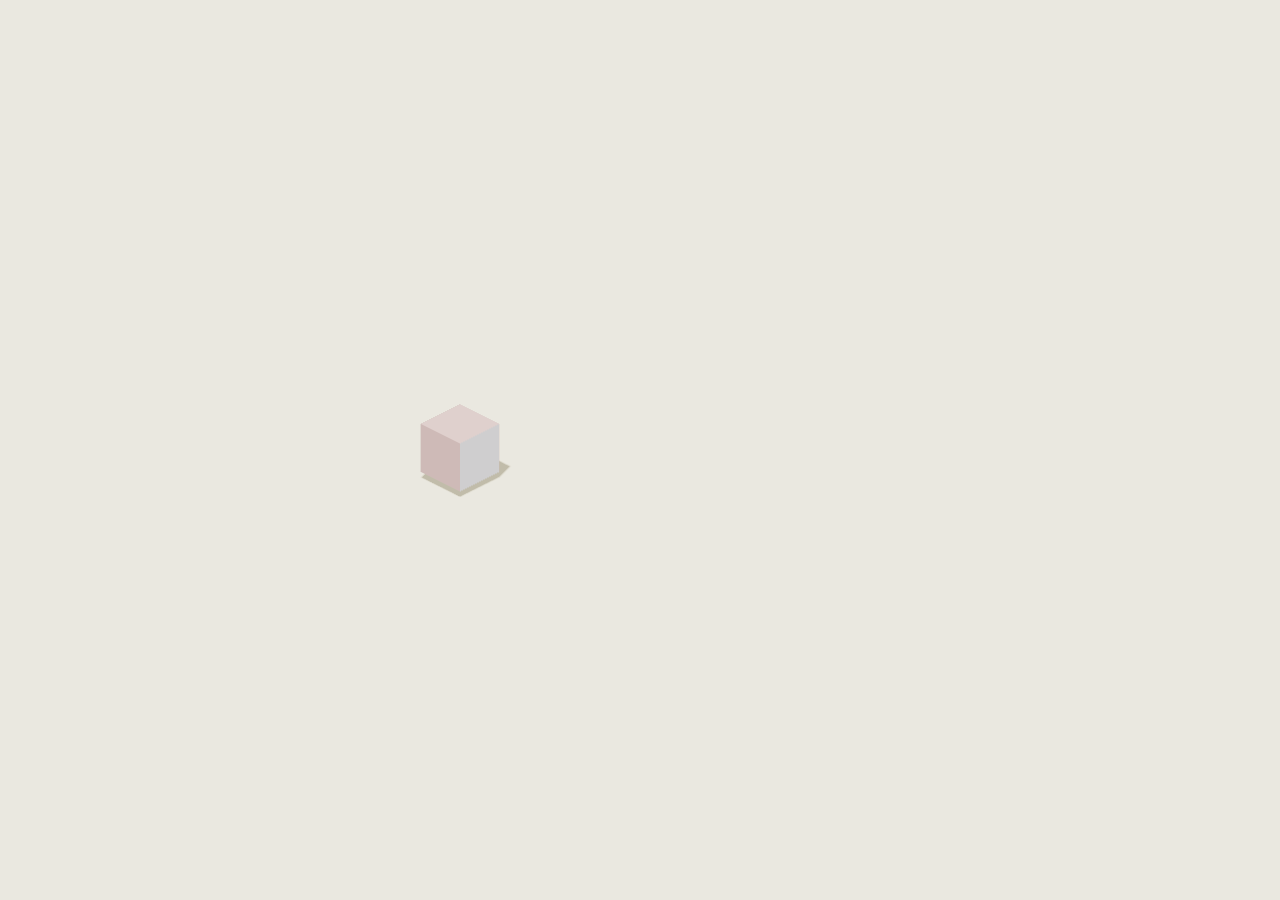
==== index.html @ 42c4c2ff "first_commit" ====
<!DOCTYPE html>
<html lang="en">
  <head>
    <meta charset="UTF-8" />
    <link rel="icon" type="image/svg+xml" href="/assets/favicon.dc6ad511.svg" />
    <meta
      name="viewport"
      content="width=device-width, initial-scale=1.0, maximum-scale=1.0, user-scalable=0, target-densityDpi=device-dpi, minimal-ui"
    />
    <title>Md Amiruddin</title>
    <meta property="og:title" content="Md Amiruddin" />
    <meta name="description" content="Md Amiruddin 3D Portfolio" />
    <meta property="og:description" content="Md Amiruddin 3D Portfolio" />
    <meta
      property="og:url"
      content="https://mdamiruddin-3dportfolio.vercel.app"
    />
    <meta
      property="og:image"
      content="https://raw.githubusercontent.com/MdAmiruddin/mdamiruddin-3dportfolio/main/public/social/screenshot.png"
    />
    <meta name="twitter:card" content="summary" />
    <script type="module" crossorigin src="./assets/index.94831aee.js"></script>
    <link rel="stylesheet" href="./assets/index.5a548ef5.css" />
  </head>
  <body class="light-theme">
    <div class="experience">
      <canvas class="experience-canvas"></canvas>
    </div>

    <!-- Preloader -->
    <div class="preloader">
      <div class="preloader-wrapper">
        <div class="loading">
          <div class="circle"></div>
          <div class="circle"></div>
          <div class="circle"></div>
        </div>
      </div>
    </div>

    <div class="page" asscroll-container>
      <div class="toggle-bar">
        <div class="sun-wrapper">
          <svg xmlns="http://www.w3.org/2000/svg" height="24" width="24">
            <path
              fill="currentColor"
              d="M12 5Q11.575 5 11.288 4.712Q11 4.425 11 4V2Q11 1.575 11.288 1.287Q11.575 1 12 1Q12.425 1 12.713 1.287Q13 1.575 13 2V4Q13 4.425 12.713 4.712Q12.425 5 12 5ZM16.95 7.05Q16.675 6.775 16.675 6.362Q16.675 5.95 16.95 5.65L18.35 4.225Q18.65 3.925 19.062 3.925Q19.475 3.925 19.775 4.225Q20.05 4.5 20.05 4.925Q20.05 5.35 19.775 5.625L18.35 7.05Q18.075 7.325 17.65 7.325Q17.225 7.325 16.95 7.05ZM20 13Q19.575 13 19.288 12.712Q19 12.425 19 12Q19 11.575 19.288 11.287Q19.575 11 20 11H22Q22.425 11 22.712 11.287Q23 11.575 23 12Q23 12.425 22.712 12.712Q22.425 13 22 13ZM12 23Q11.575 23 11.288 22.712Q11 22.425 11 22V20Q11 19.575 11.288 19.288Q11.575 19 12 19Q12.425 19 12.713 19.288Q13 19.575 13 20V22Q13 22.425 12.713 22.712Q12.425 23 12 23ZM5.65 7.05 4.225 5.65Q3.925 5.35 3.925 4.925Q3.925 4.5 4.225 4.225Q4.5 3.95 4.925 3.95Q5.35 3.95 5.625 4.225L7.05 5.65Q7.325 5.925 7.325 6.35Q7.325 6.775 7.05 7.05Q6.75 7.325 6.35 7.325Q5.95 7.325 5.65 7.05ZM18.35 19.775 16.95 18.35Q16.675 18.05 16.675 17.638Q16.675 17.225 16.95 16.95Q17.225 16.675 17.638 16.675Q18.05 16.675 18.35 16.95L19.775 18.35Q20.075 18.625 20.062 19.05Q20.05 19.475 19.775 19.775Q19.475 20.075 19.05 20.075Q18.625 20.075 18.35 19.775ZM2 13Q1.575 13 1.288 12.712Q1 12.425 1 12Q1 11.575 1.288 11.287Q1.575 11 2 11H4Q4.425 11 4.713 11.287Q5 11.575 5 12Q5 12.425 4.713 12.712Q4.425 13 4 13ZM4.225 19.775Q3.95 19.5 3.95 19.075Q3.95 18.65 4.225 18.375L5.65 16.95Q5.925 16.675 6.338 16.675Q6.75 16.675 7.05 16.95Q7.35 17.25 7.35 17.663Q7.35 18.075 7.05 18.375L5.65 19.775Q5.35 20.075 4.925 20.075Q4.5 20.075 4.225 19.775ZM12 18Q9.5 18 7.75 16.25Q6 14.5 6 12Q6 9.5 7.75 7.75Q9.5 6 12 6Q14.5 6 16.25 7.75Q18 9.5 18 12Q18 14.5 16.25 16.25Q14.5 18 12 18ZM12 16Q13.65 16 14.825 14.825Q16 13.65 16 12Q16 10.35 14.825 9.175Q13.65 8 12 8Q10.35 8 9.175 9.175Q8 10.35 8 12Q8 13.65 9.175 14.825Q10.35 16 12 16Z"
            />
          </svg>
        </div>
        <button class="toggle-button">
          <div class="toggle-circle"></div>
        </button>
        <div class="moon-wrapper">
          <svg xmlns="http://www.w3.org/2000/svg" height="24" width="24">
            <path
              fill="currentColor"
              d="M12 21Q8.25 21 5.625 18.375Q3 15.75 3 12Q3 8.25 5.625 5.625Q8.25 3 12 3Q12.35 3 12.688 3.025Q13.025 3.05 13.35 3.1Q12.325 3.825 11.713 4.987Q11.1 6.15 11.1 7.5Q11.1 9.75 12.675 11.325Q14.25 12.9 16.5 12.9Q17.875 12.9 19.025 12.287Q20.175 11.675 20.9 10.65Q20.95 10.975 20.975 11.312Q21 11.65 21 12Q21 15.75 18.375 18.375Q15.75 21 12 21ZM12 19Q14.2 19 15.95 17.788Q17.7 16.575 18.5 14.625Q18 14.75 17.5 14.825Q17 14.9 16.5 14.9Q13.425 14.9 11.262 12.738Q9.1 10.575 9.1 7.5Q9.1 7 9.175 6.5Q9.25 6 9.375 5.5Q7.425 6.3 6.213 8.05Q5 9.8 5 12Q5 14.9 7.05 16.95Q9.1 19 12 19ZM11.75 12.25Q11.75 12.25 11.75 12.25Q11.75 12.25 11.75 12.25Q11.75 12.25 11.75 12.25Q11.75 12.25 11.75 12.25Q11.75 12.25 11.75 12.25Q11.75 12.25 11.75 12.25Q11.75 12.25 11.75 12.25Q11.75 12.25 11.75 12.25Q11.75 12.25 11.75 12.25Q11.75 12.25 11.75 12.25Q11.75 12.25 11.75 12.25Q11.75 12.25 11.75 12.25Z"
            />
          </svg>
        </div>
      </div>

      <div class="page-wrapper" asscroll>
        <section class="hero">
          <div class="hero-wrapper">
            <!-- Intro Stuff -->
            <div class="intro-text">Welcome to my portfolio!</div>
            <div class="arrow-svg-wrapper">
              <svg xmlns="http://www.w3.org/2000/svg" height="24" width="24">
                <path
                  fill="currentColor"
                  d="M12 14.95q-.2 0-.375-.063-.175-.062-.325-.212L6.675 10.05q-.275-.275-.262-.688.012-.412.287-.687.275-.275.7-.275.425 0 .7.275l3.9 3.9 3.925-3.925q.275-.275.688-.263.412.013.687.288.275.275.275.7 0 .425-.275.7l-4.6 4.6q-.15.15-.325.212-.175.063-.375.063Z"
                />
              </svg>
            </div>

            <div class="hero-main">
              <h1 class="hero-main-title">Md Amiruddin</h1>
              <p class="hero-main-description">Cyber Security Student</p>
            </div>

            <div class="hero-second">
              <p class="hero-second-subheading first-sub">Md Amiruddin</p>
              <p class="hero-second-subheading second-sub">Portfolio</p>
            </div>
          </div>
        </section>

        <div class="first-move section-margin"></div>

        <section class="first-section section left">
          <div class="progress-wrapper progress-bar-wrapper-left">
            <div class="progress-bar"></div>
          </div>

          <div class="section-intro-wrapper">
            <h1 class="section-title">
              <span class="section-title-text">About Me</span>
              <div class="section-title-decoration styleOne"></div>
              <div class="section-title-decoration styleTwo"></div>
              <div class="section-title-decoration styleThree"></div>
            </h1>
            <span class="section-number">01</span>
          </div>

          <div class="section-detail-wrapper">
            <!-- <h3 class="section-heading">Hello!</h3> -->
            <p class="section-text">
              My name is Md Amiruddin and I'm currently learning from Hack the
              Box & TryHackMe. My passion lies in identifying, preventing, and
              resolving computer security issues and I am actively seeking
              internships or entry-level positions within the field.
            </p>
            <p class="section-text">
              I have a deep foundational understanding of Web application
              penetration testing, classic encryption and cryptography, as well
              as operating system and network security such as intrusion
              detection/prevention systems. I am well-versed in not only the
              application of modern defense solutions, but also the development
              and testing of custom security protocols.
            </p>
            <p class="section-text">
              I am always looking for an opportunity to demonstrate my knowledge
              of cyber security and to collaborate with others in the field. I
              am eager to make a contribution to any computer security
              initiatives, and I believe my technical expertise combined with my
              willingness to learn and act quickly make me an excellent
              candidate for any cyber-security related positions.
            </p>
            <p class="section-text">
              I love creating CTF Machines and love doing Machines From
              HackTheBox!✌️.
            </p>
            <br />
            <br />
            <br />
            <br />
            <br />
            <br />
            <h1 id="education">EDUCATION</h1>
            <br />
            <br />
            <br />
            <p>
              <img
                src="https://media.licdn.com/dms/image/C4D0BAQEiSLeqbBsKZQ/company-logo_100_100/0/1648793910725?e=2147483647&amp;v=beta&amp;t=rtSH8mQ2u-JyD2ocfTUV7kEyHGxkkAjF_kNm1DRCBZc"
                alt="Government College of Engineering and Leather Technology Graphic"
              />
            </p>
            <br />
            <br />
            <h3
              id="-government-college-of-engineering-and-leather-technology-https-www-linkedin-com-school-gcelt-trk-public_profile_school-"
            >
              <a
                href="https://www.linkedin.com/school/gcelt/?trk=public_profile_school"
                >Government College of Engineering and Leather Technology</a
              >
            </h3>
            <br />
            <br />
            <h4 id="bachelor-of-technology-in-leather-technology">
              Bachelor of Technology In Leather Technology
            </h4>
            <br />
            <br />
            <p>CGPA - 9.0</p>
            <br />
            <p>[ 2020 - 2024 ]</p>
          </div>
        </section>

        <div class="second-move section-margin"></div>

        <section class="second-section section right">
          <div class="progress-wrapper progress-bar-wrapper-right">
            <div class="progress-bar blue-background"></div>
          </div>

          <div class="section-intro-wrapper blue-text blue-border">
            <h1 class="section-title blue-text blue-border">
              <span class="section-title-text blue-text">My Projects</span>
              <div class="section-title-decoration styleOne blue-border"></div>
              <div class="section-title-decoration styleTwo blue-border"></div>
              <div
                class="section-title-decoration styleThree blue-background blue-border"
              ></div>
            </h1>
            <span class="section-number blue-text">02</span>
          </div>

          <div class="section-detail-wrapper">
            <h3 class="section-heading">CTF BLOG WRITEUP</h3>
            <p class="section-text">
              This project is a website dedicated to CTF (Capture The Flag)
              writeups. The website was designed with the goal of providing
              detailed and comprehensive analysis on the various challenges from
              a wide variety of CTF events.
            </p>
            <p class="section-text">
              The website consists of a landing page which contains a list of
              all the CTF events with links to the write-ups. Each write-up
              contains a detailed review and explanation of the challenge, an
              overview of the techniques used to solve it, and a list of key
              points that were learned throughout the experience.
            </p>
            <br />
            <p>
              <picture>
                <img
                  src="https://github.com/MdAmiruddin/MdAmiruddin.github.io/raw/main/images/blog.gif"
                  width="500"
              /></picture>
            </p>
            <br />
            <p>
              <a href="https://mdamiruddin.github.io/" title="CTF Blog Writeup"
                >See Project<img
                  src="https://static.licdn.com/aero-v1/sc/h/8w0vew433o9nluoruq9k5eqy"
                  alt="External link"
              /></a>
            </p>

            <h3 class="section-heading">Website Vulnerability Analyzer</h3>
            <p class="section-text">
              This project is a web vulnerability analyzer written in Python. It
              aims to scan websites for potential security flaws and report them
              to the user. The program will first assess the target site for
              missing patches and outdated software, and then proceed to analyze
              any links associated with the page for malicious content.
            </p>
            <p class="section-text">
              Once this task is complete, the program will then alert the user
              of any discovered vulnerabilities in a detailed report. The report
              will provide information on the discovered vulnerabilities, and
              suggest remedies to address the issue. Additionally, the program
              will allow users to set specific parameters and customize their
              security scans.
            </p>
            <br />
            <p>
              <a
                href="https://github.com/MdAmiruddin/Website-Vulnerability-Analyzer"
                >See Project<img
                  src="https://static.licdn.com/aero-v1/sc/h/8w0vew433o9nluoruq9k5eqy"
                  alt="External link"
              /></a>
            </p>

            <h3 class="section-heading">WhatsApp Automation bot</h3>
            <p class="section-text">
              This project is about the development of an automated chatbot for
              Whatsapp that can be used to manage appointments and orders for
              any store or service. The chatbot will be able to handle incoming
              messages, notify customers about availability, confirm and
              schedule appointments, take orders, process and keep track of
              issues.
            </p>
            <p class="section-text">
              This powerful tool improves productivity and communication with
              customers and frees up business owners’ time to focus on other
              areas. The bot will be integrated with WhatsApp, allowing
              businesses to easily reach their customers and provide a superior
              customer experience. You can also add custom features to the bot
              for unique business needs.
            </p>
            <br />
            <video controls width="500">
              <source
                src="https://user-images.githubusercontent.com/86834649/233000022-1cfbabd8-15f5-449b-b409-b5ab44849cc9.mp4"
                type="video/webm"
              />
            </video>
            <br />
            <br />
            <p>
              <a
                href="https://github.com/MdAmiruddin/whatsapp-automation"
                title="WhatsApp Automation bot"
                >See Project<img
                  src="https://static.licdn.com/aero-v1/sc/h/8w0vew433o9nluoruq9k5eqy"
                  alt="External link"
              /></a>
            </p>
            <h3 class="section-heading">CTF - Valentine Special Challenge</h3>
            <p class="section-text">
              In this project, I create a Capture The Flag (CTF) challenge based
              on cryptography and hash cracking.
            </p>
            <p class="section-text">
              I implemented a multitude of cryptography algorithms such as
              AES256-CBC, BASE-256, which had to be cracked or decrypted in
              order to reveal the flag. The challenge required the user to gain
              enough background knowledge on cryptography and hash cracking
              principles in order to solve the Flag.
            </p>
            <br />
            <picture>
              <img
                src="https://raw.githubusercontent.com/MdAmiruddin/valentine-special-tryhackme/main/Assets/vsc.png"
                width="500"
            /></picture>
            <br />
            <br />
            <p>
              <a
                href="https://tryhackme.com/jr/valentinespecialchallenge"
                title="CTF ROOM"
                >See Project<img
                  src="https://static.licdn.com/aero-v1/sc/h/8w0vew433o9nluoruq9k5eqy"
                  alt="External link"
              /></a>
            </p>
            <h3 class="section-heading">CTF Machine - Crypton</h3>
            <p class="section-text">
              In this project, I created a Capture the Flag (CTF) challenge
              based on cryptography. The challenge involved a series of
              cryptography-related puzzles that had to be solved by players. The
              puzzles were designed to test the players’ understanding of core
              cryptographic concepts, such as hashing, symmetric and asymmetric
              encryption, digital signatures, and more.
            </p>
            <p class="section-text">
              Additionally, the puzzles featured a variety of hash-cracking
              activities, including brute-force and dictionary attacks. The
              challenge was designed to increase players' familiarity with the
              fundamentals of cryptography. The puzzle-solving challenges were
              designed to be both fun and educational, so that players can learn
              cryptography by putting their skills to the test in a simulated
              CTF setting.
            </p>
            <br />
            <picture>
              <img
                src="https://raw.githubusercontent.com/MdAmiruddin/valentine-special-tryhackme/main/Assets/crypton.png"
                width="500"
            /></picture>
            <br />
            <br />
            <p>
              <a href="https://tryhackme.com/jr/crypton" title="CTF ROOM"
                >See Project<img
                  src="https://static.licdn.com/aero-v1/sc/h/8w0vew433o9nluoruq9k5eqy"
                  alt="External link"
              /></a>
            </p>
          </div>
        </section>

        <div class="third-move section-margin"></div>

        <section class="third-section section left">
          <div class="progress-wrapper progress-bar-wrapper-left">
            <div class="progress-bar green-background"></div>
          </div>

          <div class="section-intro-wrapper green-text green-border">
            <h1 class="section-title green-text green-border">
              <span class="section-title-text green-text">Work Experience</span>
              <div class="section-title-decoration styleOne green-border"></div>
              <div class="section-title-decoration styleTwo green-border"></div>
              <div
                class="section-title-decoration styleThree green-background green-border"
              ></div>
            </h1>
            <span class="section-number green-text">03</span>
          </div>

          <div class="section-detail-wrapper">
            <p>
              <img
                src="https://media.licdn.com/dms/image/C4D0BAQHRrdtx0zZ4VQ/company-logo_100_100/0/1660064387614?e=2147483647&amp;v=beta&amp;t=saO3MpAFB1eCulaEOsll2EuDA2ziohWuANz1HJcvPaI"
                alt="Cyber Intelligence Solutions Graphic"
              />
            </p>
            <br />
            <br />
            <h4
              id="-cyber-intelligence-solutions-https-www-linkedin-com-company-official-cis-trk-public_profile_experience-item_profile-section-card_subtitle-click-"
            >
              <a href="https://cyberintelligencesolution.com"
                >Cyber Intelligence Solutions</a
              >
            </h4>
            <br />
            <p>
              <strong>Ethical Hacker Intern</strong> [ Oct 2022 - Dec 2022 ]
            </p>
            <p>
              <strong>Junior Cybersecurity Trainee</strong> [ Jan 2023 - Present
              ]
            </p>
            <br />
            <p>
              • Performing Web Application Penetration Testing.<br />•
              Conducting Seminar at Colleges.<br />• Performing Black box, Grey
              box &amp; White box Pentests.<br />• Creating reports, detailing
              assessment findings &amp; blog writing.
            </p>
            <br />
            <br />
            <picture>
              <img
                img
                src="https://media.licdn.com/dms/image/D5622AQHxeijgQwXRlA/feedshare-shrink_800/0/1680503845504?e=1684972800&v=beta&t=0eWuE7XO-sy3b_WyWphDPJpo1GEsve87Cs8U6UTui2w"
                width="200"
            /></picture>

            <picture>
              <img
                img
                src="https://media.licdn.com/dms/image/C562DAQH95qId0yOFRw/profile-treasury-image-shrink_160_160/0/1676288307104?e=1683892800&v=beta&t=i5ELsoMvDcq0fjg9TITmgyYfJCco0MuFD_FwLZN0Br0"
                width="170"
            /></picture>
            <br />
            <br />
            <br />
            <br />
            <br />
            <h2 id="recommendation-letter">Recommendation Letter</h2>
            <br />
            <br />
            <p>
              <img
                src="https://github.com/MdAmiruddin/mdamiruddin-3dportfolio/raw/main/public/social/credly.jpg"
                width="500"
                alt=""
              />
            </p>
          </div>
        </section>

        <div class="second-move section-margin"></div>

        <section class="second-section section right">
          <div class="progress-wrapper progress-bar-wrapper-right">
            <div class="progress-bar blue-background"></div>
          </div>

          <div class="section-intro-wrapper blue-text blue-border">
            <h1 class="section-title blue-text blue-border">
              <span class="section-title-text blue-text">CONTACT</span>
              <div class="section-title-decoration styleOne blue-border"></div>
              <div class="section-title-decoration styleTwo blue-border"></div>
              <div
                class="section-title-decoration styleThree blue-background blue-border"
              ></div>
            </h1>
            <span class="section-number blue-text">04</span>
          </div>

          <div class="section-detail-wrapper">
            <h3 class="section-heading">Linkedin</h3>
            <p class="section-text">
              If you'd like to get in touch, please feel free to connect with me
              on LinkedIn. On LinkedIn, I am active in discussions about network
              security, data privacy, and vulnerability management. I am
              available for interviews and I look forward to connecting with
              other professionals in the cybersecurity field.
            </p>
            <br />
            <p>
              <a href="https://www.linkedin.com/in/mdamiruddin"
                ><img
                  src="https://img.shields.io/badge/LinkedIn-%230077B5.svg?logo=linkedin&amp;logoColor=white"
                  alt="LinkedIn"
              /></a>
            </p>
            <h3 class="section-heading">Github</h3>
            <p class="section-text">
              I am an aspiring cybersecurity student and avid tech enthusiast. I
              can be found on Github, where I participate in the open source
              community. I am always searching for different ways to learn and
              share knowledge pertaining to cyber security. I stay up to date
              with the newest technology, vulnerabilities, trends, and cyber
              security advancements. If you are looking to collaborate with
              someone who has a passion for learning and innovation, then you've
              come to the right place!
            </p>
            <br />
            <p>
              <a href="https://github.com/mdamiruddin"
                ><img
                  src="https://img.shields.io/badge/Github-12100E?logo=github&amp;logoColor=white"
                  alt="Medium"
              /></a>
            </p>
            <h3 class="section-heading">Medium</h3>
            <p class="section-text">
              I'm a cybersecurity enthusiast who enjoys writing CTF writeups on
              Medium. I share my experience, insights and lessons to help others
              learn. As I continue to work in this field, I aim to help build a
              global community where enthusiasts join forces and engage in
              meaningful conversations.
            </p>
            <br />
            <p>
              <a href="https://mdamiruddin.medium.com"
                ><img
                  src="https://img.shields.io/badge/Medium-12100E?logo=medium&amp;logoColor=white"
                  alt="Medium"
              /></a>
            </p>
            <h3 class="section-heading">CTF Profiles</h3>
            <br />
            <p>
              <a href="https://app.hackthebox.com/profile/1188714"
                ><img
                  src="https://www.hackthebox.com/badge/image/1188714"
                  alt="HackTheBox"
              /></a>
            </p>
            <br />
            <br />
            <p>
              <a href="https://tryhackme.com/p/lordofficial"
                ><img
                  src="https://tryhackme-badges.s3.amazonaws.com/lordofficial.png"
                  alt="TryHackMe"
              /></a>
            </p>
          </div>
        </section>
        <footer class="footer">
          <span class="footer__copyright"
            >Copyright &copy; 2023 - Md Amiruddin</span
          >
        </footer>
        <br /><br />
      </div>
    </div>
  </body>
</html>
---- assets/index.5a548ef5.css ----
@import "https://fonts.googleapis.com/css2?family=Montserrat:ital,wght@0,100;0,200;0,300;0,400;0,500;0,600;0,700;0,800;0,900;1,100;1,200;1,300;1,400;1,500;1,600;1,700;1,800;1,900&display=swap";
* {
  margin: 0;
  padding: 0;
  box-sizing: border-box;
}
html,
body {
  font-family: Montserrat, sans-serif;
}
h1,
section,
p,
span,
svg {
  transition: background-color 0.5s, color 0.5s;
}
:root {
  --color-text-light: #333332;
  --color-background-light: #faf4e5;
  --color-pink-light: #e5a1aa;
  --color-green-light: #7ad0ac;
  --color-blue-light: #8395cd;
  --color-text-dark: #faf4e5;
  --color-background-dark: #8395cd;
}
.light-theme {
  --color-text: var(--color-text-light);
  --color-background: var(--color-background-light);
  --color-pink: var(--color-pink-light);
  --color-green: var(--color-green-light);
  --color-blue: var(--color-blue-light);
}
.dark-theme {
  --color-text: var(--color-text-dark);
  --color-background: var(--color-background-dark);
  --color-pink: var(--color-text-dark);
  --color-green: var(--color-text-dark);
  --color-blue: var(--color-text-dark);
}
.experience {
  position: fixed;
  width: 100vw;
  height: 100vh;
}
.experience-canvas {
  width: 100%;
  height: 100%;
}
.hidden {
  display: none;
}
.preloader {
  background-color: var(--color-background-light);
  width: 100%;
  height: 100vh;
  position: fixed;
  opacity: 1;
  z-index: 99999999999999999;
}
.preloader-wrapper {
  display: flex;
  justify-content: center;
  align-items: center;
  width: 100%;
  height: 100%;
}
.loading {
  display: flex;
  justify-content: center;
  align-items: center;
}
.circle {
  width: 10px;
  height: 10px;
  border-radius: 50%;
  margin: 6px;
  background-color: var(--color-pink-light);
  animation: load 1s ease-in-out infinite;
}
.circle:nth-child(2) {
  animation-delay: 0.1s;
}
.circle:nth-child(3) {
  animation-delay: 0.2s;
}
@keyframes load {
  0% {
    transform: translateY(0);
  }
  20% {
    transform: translateY(-12px);
  }
  40% {
    transform: translateY(0);
  }
}
.page {
  z-index: 99999;
  width: 100%;
  height: 100vh;
  overflow: hidden;
}
.page-wrapper {
  position: relative;
}
.animatedis {
  display: inline-block;
  transform: translateY(100%);
}
.intro-text {
  display: flex;
  justify-content: center;
  align-items: center;
  position: absolute;
  top: 50%;
  left: 50%;
  font-weight: 500;
  font-size: 16px;
  color: var(--color-text);
  transform: translate(-50%, -50%);
}
.arrow-svg-wrapper {
  position: absolute;
  top: 90%;
  left: 50%;
  opacity: 0;
  color: var(--color-text);
  transform: translate(-50%, -50%);
  animation: bounce 0.5s ease-in alternate infinite;
}
@keyframes bounce {
  0% {
    transform: translateY(0);
  }
  to {
    transform: translateY(8px);
  }
}
.toggle-bar {
  position: fixed;
  display: flex;
  opacity: 0;
  flex-direction: row;
  justify-content: center;
  align-items: center;
  top: 48px;
  right: 48px;
  z-index: 99999999999999;
}
.sun-wrapper,
.moon-wrapper {
  display: flex;
  flex-direction: row;
  justify-content: center;
  align-items: center;
  color: var(--color-text);
}
.toggle-button {
  cursor: pointer;
  position: relative;
  width: 56px;
  height: 28px;
  display: flex;
  justify-content: center;
  align-items: center;
  background-color: var(--color-pink);
  border-radius: 999px;
  margin: 0 16px;
  border: none;
  box-shadow: #959da533 0 8px 24px;
}
.toggle-circle {
  position: absolute;
  left: 6px;
  border-radius: 50%;
  width: 20px;
  height: 20px;
  background-color: var(--color-background);
  transition: all 0.2s ease-in-out;
}
.toggle-button:hover .toggle-circle {
  transform: scale(0.9);
}
.slide {
  left: 31px;
}
.section-margin {
  height: 3000px;
  width: 100%;
}
.section {
  position: relative;
  width: 50%;
  padding: 1000px 4%;
  margin: 0;
  background-color: var(--color-background);
  overflow: hidden;
}
.left {
  margin-right: auto;
  border-top-right-radius: 700px;
  border-bottom-right-radius: 0;
}
.right {
  margin-left: auto;
  border-top-left-radius: 700px;
  border-bottom-left-radius: 0;
}
.progress-wrapper {
  height: 0;
  width: 12px;
  z-index: 9999;
}
.progress-bar-wrapper-left {
  position: absolute;
  top: 0;
  left: 0;
}
.progress-bar-wrapper-right {
  position: absolute;
  top: 0;
  right: 0;
}
.progress-bar {
  height: 100vh;
  width: 100%;
  background-color: var(--color-pink);
  transform-origin: top center;
  transform: scaleY(1);
}
.section-intro-wrapper {
  position: relative;
  padding: 20% 5% 400px;
  border-bottom: 2px solid var(--color-pink);
}
.section-intro-wrapper:nth-child(3) {
  border-bottom: 2px solid var(--color-green);
}
.section-detail-wrapper {
  position: relative;
  padding: 20% 5%;
}
.section-heading {
  font-size: 18px;
  font-weight: 700;
  line-height: 1.8;
  margin-top: 64px;
  color: var(--color-text);
}
.section-text {
  line-height: 2;
  margin-top: 18px;
  font-size: 16px;
  color: var(--color-text);
}
.section-title {
  position: relative;
  color: var(--color-pink);
}
.section-title-text {
  display: block;
  font-size: 40px;
  font-weight: 500;
  transform-origin: left;
  transform: skewY(25deg);
  z-index: 5;
  text-transform: uppercase;
  color: var(--color-pink);
}
.styleOne,
.styleTwo,
.styleThree {
  position: absolute;
  display: block;
  width: 100%;
  max-width: 278px;
  height: 60px;
  border: 1px solid var(--color-pink);
  transform-origin: left;
  transform: skewY(-25deg);
}
.styleOne {
  top: 0px;
}
.styleTwo {
  top: 80px;
}
.styleThree {
  top: 80px;
  transform: skewY(25deg);
  background-color: var(--color-pink);
}
.section-number {
  position: absolute;
  bottom: 15px;
  right: 0;
  color: var(--color-pink);
  font-size: 24px;
}
.hero {
  width: 100vw;
  height: 100vh;
}
.hero-wrapper {
  position: relative;
  height: 100%;
  width: 100%;
  margin: 0 auto;
  max-width: 1100px;
}
.hero-main {
  position: absolute;
  bottom: 168px;
  left: 0;
  color: var(--color-text);
}
.hero-second {
  position: absolute;
  top: calc(50% - 120px);
  right: 0;
  color: var(--color-text);
}
.hero-main-title {
  font-size: 64px;
  color: var(--color-text);
}
.hero-main-description {
  font-size: 18px;
  color: var(--color-text);
}
.hero-second-subheading {
  font-size: 32px;
  text-transform: uppercase;
  color: var(--color-text);
}
.blue-text {
  color: var(--color-blue);
}
.blue-border {
  border-color: var(--color-blue);
}
.blue-background {
  background-color: var(--color-blue);
}
.green-text {
  color: var(--color-green);
}
.green-border {
  border-color: var(--color-green);
}
.green-background {
  background-color: var(--color-green);
}
@media (max-width: 968px) {
  .section {
    width: 100%;
  }
  .progress-bar-wrapper-left {
    right: 0;
    left: auto;
  }
  .hero-main {
    bottom: 120px;
  }
  .hero-second {
    top: 160px;
  }
  .hero-wrapper {
    width: calc(100% - 60px);
  }
  .hero-main-title {
    font-size: 32px;
  }
  .hero-main-description,
  .hero-second-subheading {
    font-size: 18px;
  }
}
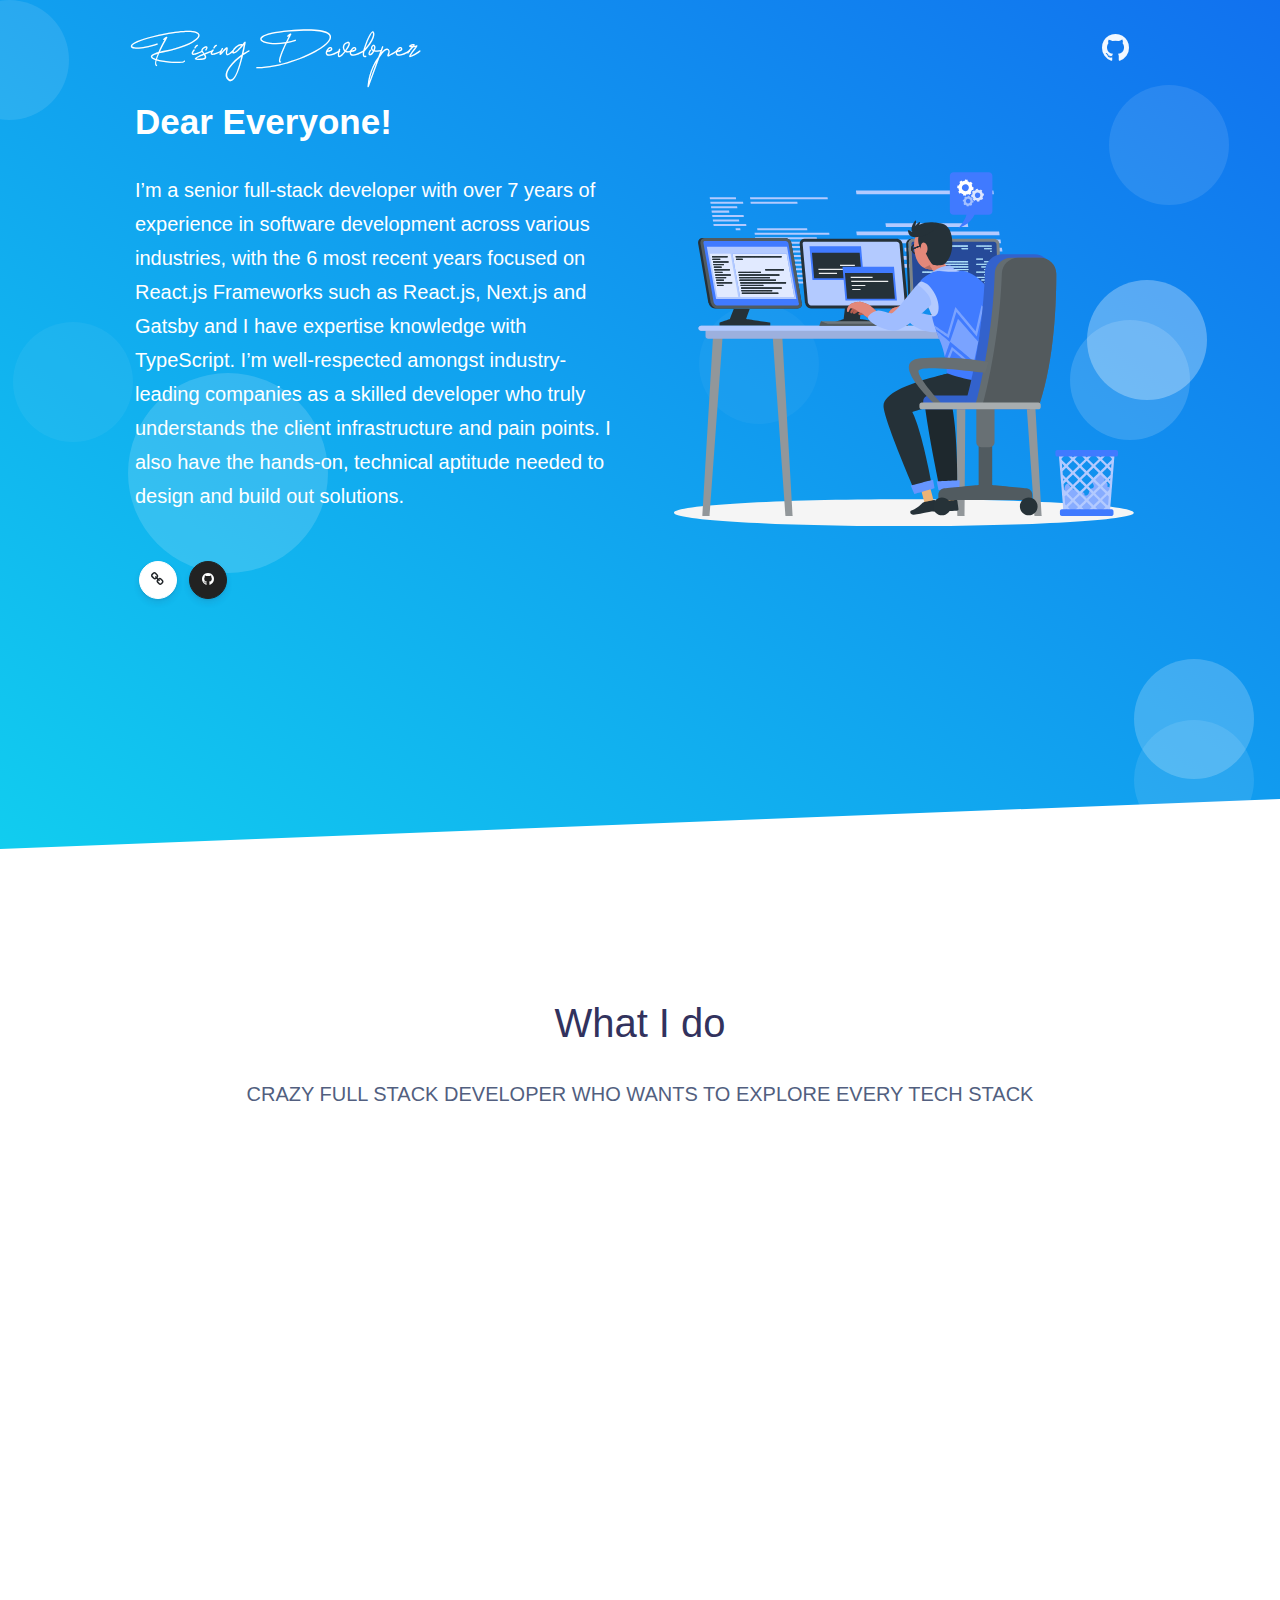
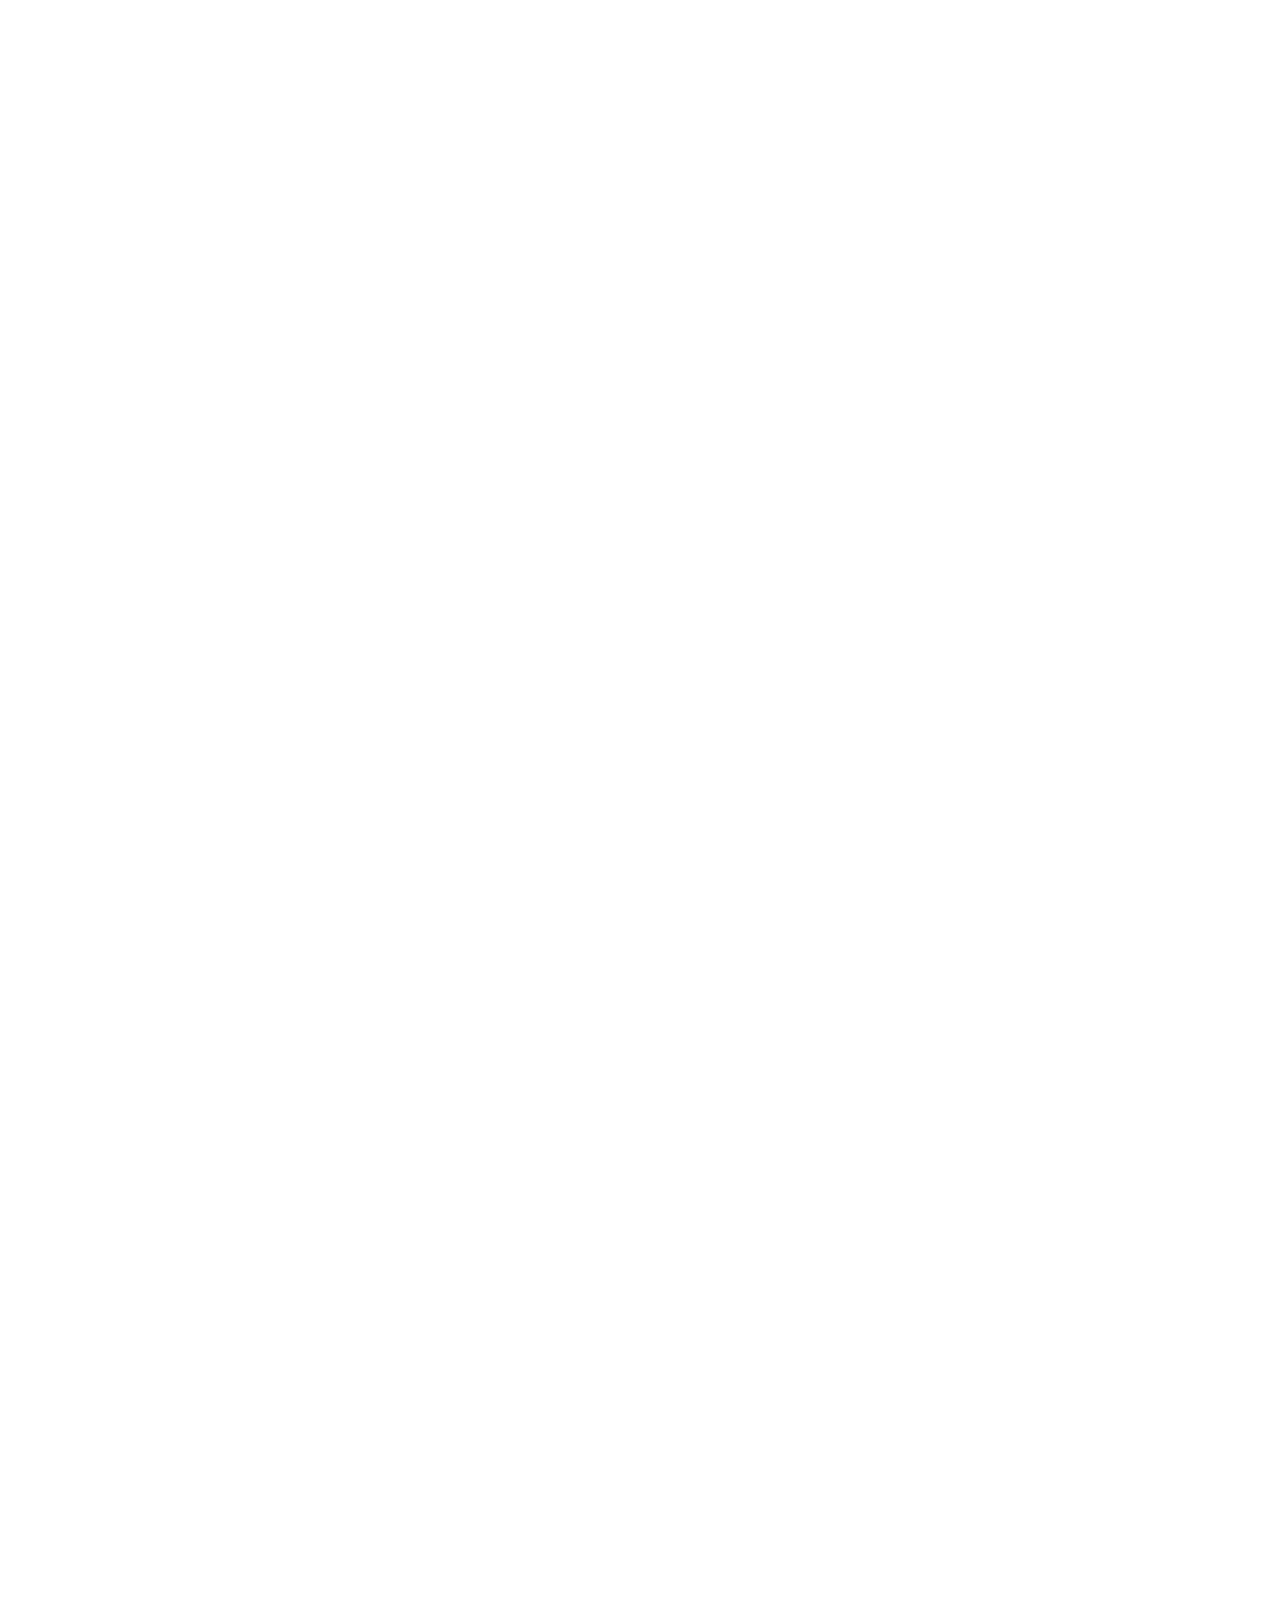
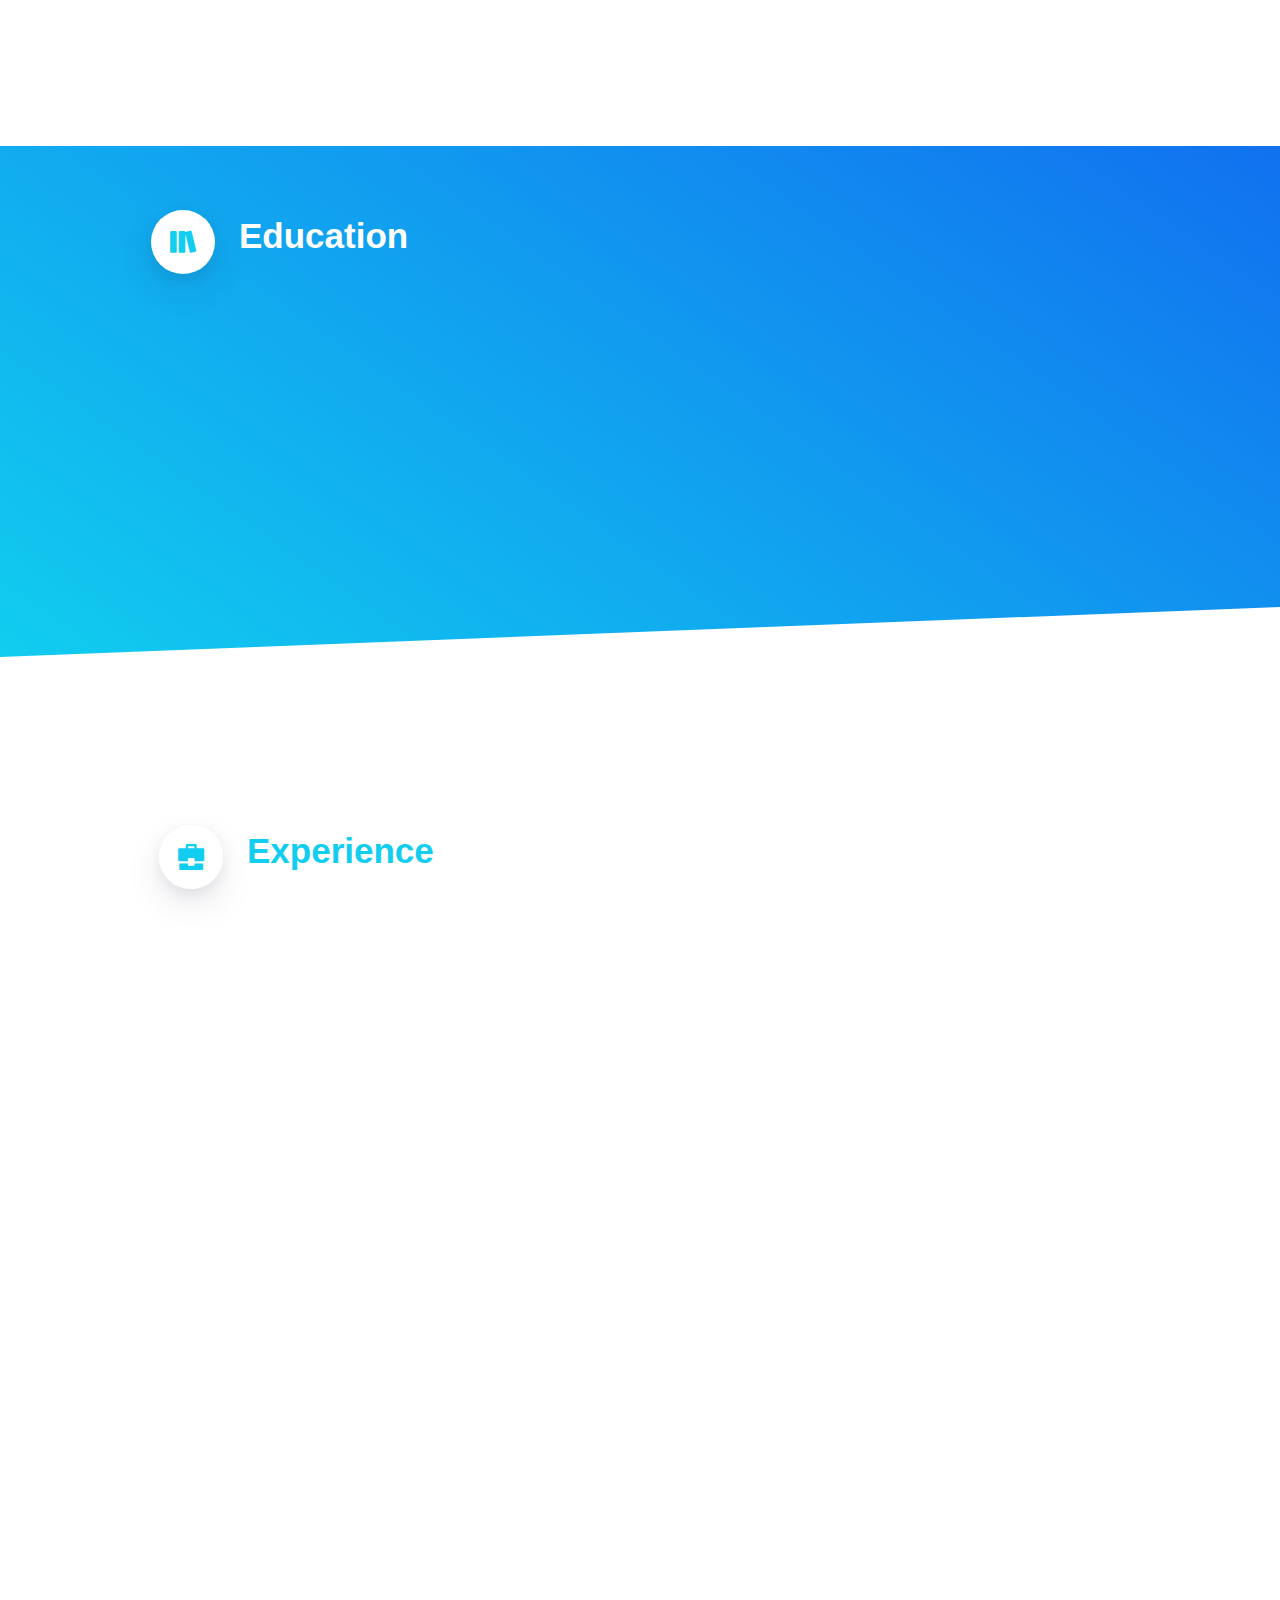
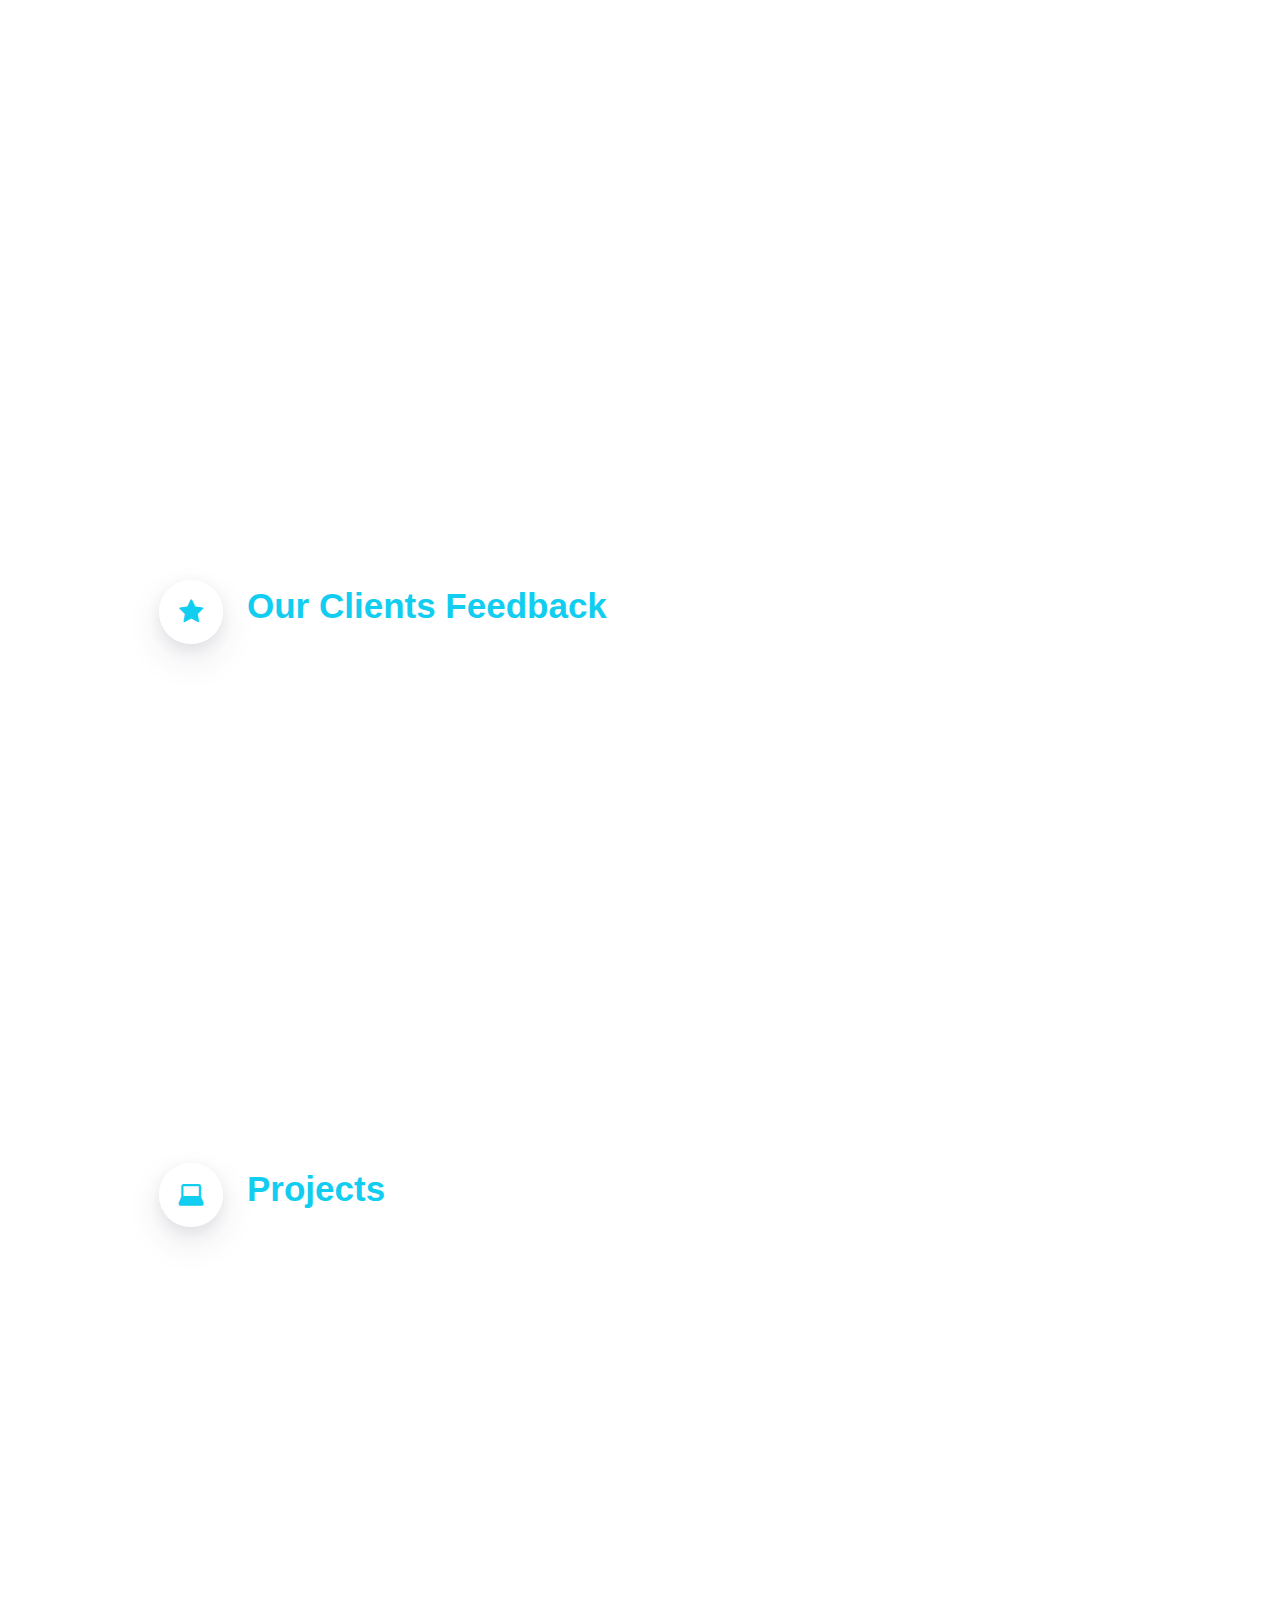
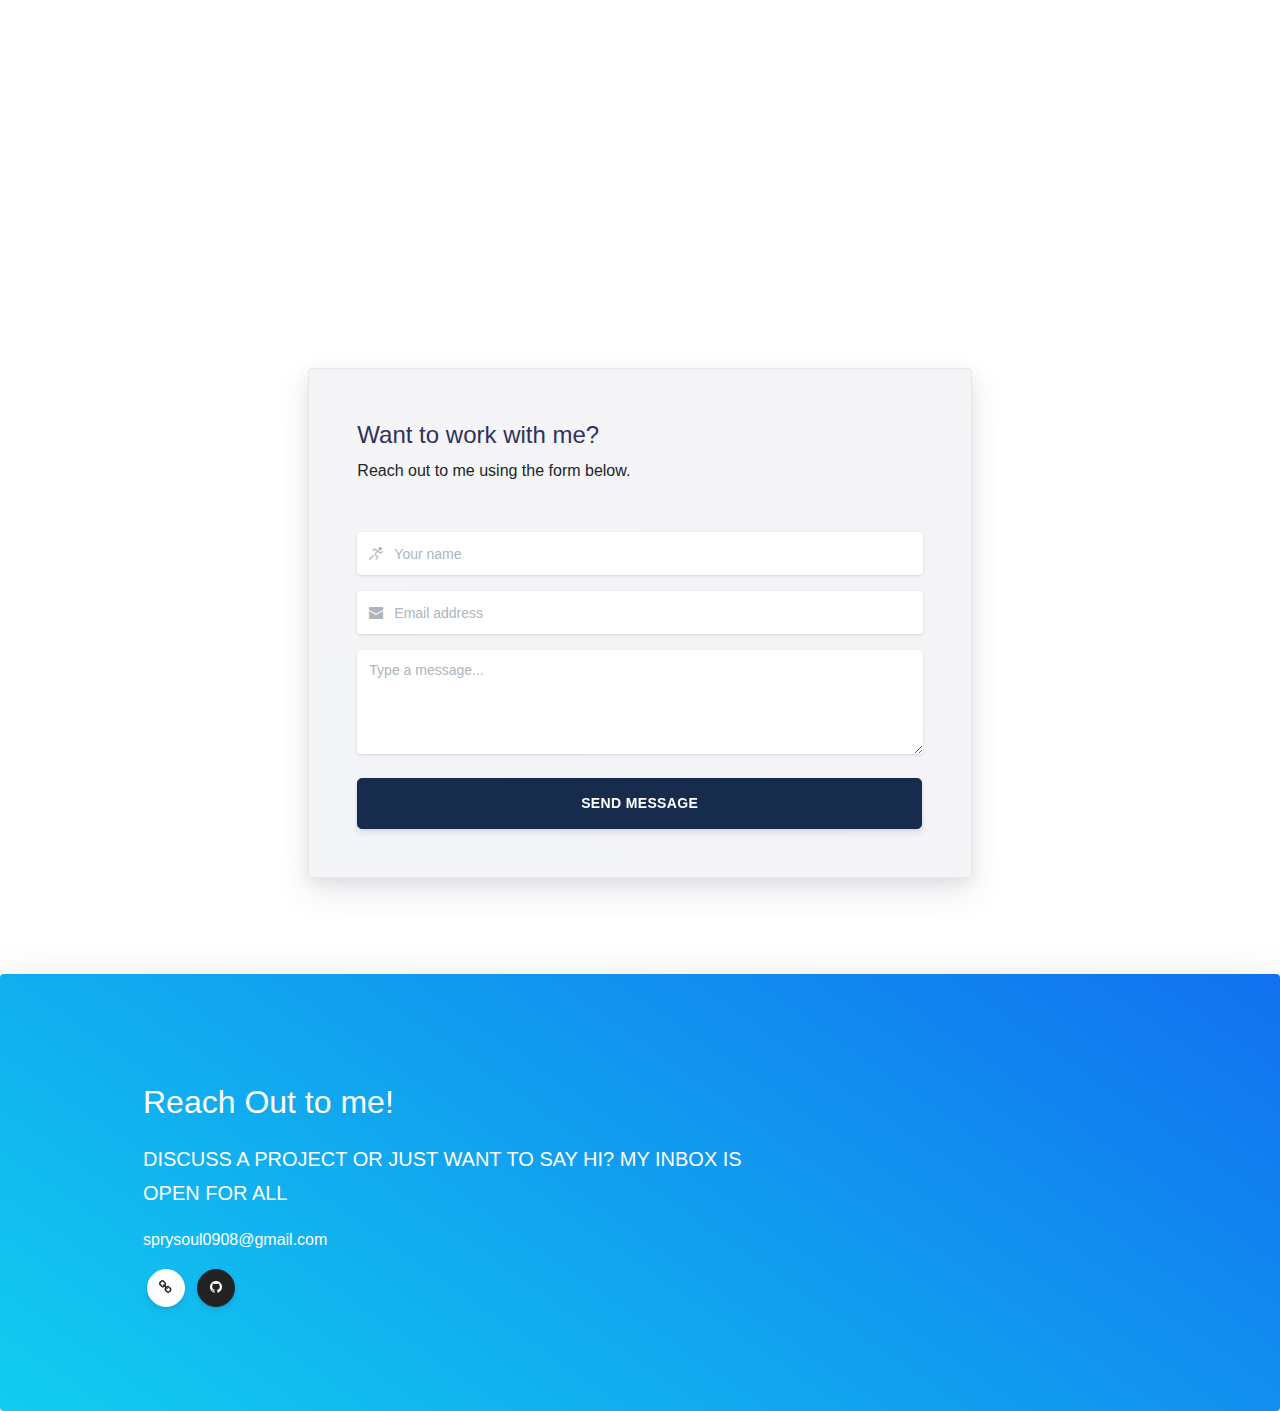
==== commit 003aa4e8: "old_version" ====
--- a/index.html
+++ b/index.html
@@ -1,535 +1,6 @@
-<!DOCTYPE html>
-<html lang="en">
-  <head>
-    <meta charset="UTF-8" />
-    <link rel="icon" type="image/svg+xml" href="/assets/favicon.dc6ad511.svg" />
-    <meta
-      name="viewport"
-      content="width=device-width, initial-scale=1.0, maximum-scale=1.0, user-scalable=0, target-densityDpi=device-dpi, minimal-ui"
-    />
-    <title>Md Amiruddin</title>
-    <meta property="og:title" content="Md Amiruddin" />
-    <meta name="description" content="Md Amiruddin 3D Portfolio" />
-    <meta property="og:description" content="Md Amiruddin 3D Portfolio" />
-    <meta
-      property="og:url"
-      content="https://mdamiruddin-3dportfolio.vercel.app"
-    />
-    <meta
-      property="og:image"
-      content="https://raw.githubusercontent.com/MdAmiruddin/mdamiruddin-3dportfolio/main/public/social/screenshot.png"
-    />
-    <meta name="twitter:card" content="summary" />
-    <script type="module" crossorigin src="./assets/index.94831aee.js"></script>
-    <link rel="stylesheet" href="./assets/index.5a548ef5.css" />
-  </head>
-  <body class="light-theme">
-    <div class="experience">
-      <canvas class="experience-canvas"></canvas>
-    </div>
-
-    <!-- Preloader -->
-    <div class="preloader">
-      <div class="preloader-wrapper">
-        <div class="loading">
-          <div class="circle"></div>
-          <div class="circle"></div>
-          <div class="circle"></div>
-        </div>
-      </div>
-    </div>
-
-    <div class="page" asscroll-container>
-      <div class="toggle-bar">
-        <div class="sun-wrapper">
-          <svg xmlns="http://www.w3.org/2000/svg" height="24" width="24">
-            <path
-              fill="currentColor"
-              d="M12 5Q11.575 5 11.288 4.712Q11 4.425 11 4V2Q11 1.575 11.288 1.287Q11.575 1 12 1Q12.425 1 12.713 1.287Q13 1.575 13 2V4Q13 4.425 12.713 4.712Q12.425 5 12 5ZM16.95 7.05Q16.675 6.775 16.675 6.362Q16.675 5.95 16.95 5.65L18.35 4.225Q18.65 3.925 19.062 3.925Q19.475 3.925 19.775 4.225Q20.05 4.5 20.05 4.925Q20.05 5.35 19.775 5.625L18.35 7.05Q18.075 7.325 17.65 7.325Q17.225 7.325 16.95 7.05ZM20 13Q19.575 13 19.288 12.712Q19 12.425 19 12Q19 11.575 19.288 11.287Q19.575 11 20 11H22Q22.425 11 22.712 11.287Q23 11.575 23 12Q23 12.425 22.712 12.712Q22.425 13 22 13ZM12 23Q11.575 23 11.288 22.712Q11 22.425 11 22V20Q11 19.575 11.288 19.288Q11.575 19 12 19Q12.425 19 12.713 19.288Q13 19.575 13 20V22Q13 22.425 12.713 22.712Q12.425 23 12 23ZM5.65 7.05 4.225 5.65Q3.925 5.35 3.925 4.925Q3.925 4.5 4.225 4.225Q4.5 3.95 4.925 3.95Q5.35 3.95 5.625 4.225L7.05 5.65Q7.325 5.925 7.325 6.35Q7.325 6.775 7.05 7.05Q6.75 7.325 6.35 7.325Q5.95 7.325 5.65 7.05ZM18.35 19.775 16.95 18.35Q16.675 18.05 16.675 17.638Q16.675 17.225 16.95 16.95Q17.225 16.675 17.638 16.675Q18.05 16.675 18.35 16.95L19.775 18.35Q20.075 18.625 20.062 19.05Q20.05 19.475 19.775 19.775Q19.475 20.075 19.05 20.075Q18.625 20.075 18.35 19.775ZM2 13Q1.575 13 1.288 12.712Q1 12.425 1 12Q1 11.575 1.288 11.287Q1.575 11 2 11H4Q4.425 11 4.713 11.287Q5 11.575 5 12Q5 12.425 4.713 12.712Q4.425 13 4 13ZM4.225 19.775Q3.95 19.5 3.95 19.075Q3.95 18.65 4.225 18.375L5.65 16.95Q5.925 16.675 6.338 16.675Q6.75 16.675 7.05 16.95Q7.35 17.25 7.35 17.663Q7.35 18.075 7.05 18.375L5.65 19.775Q5.35 20.075 4.925 20.075Q4.5 20.075 4.225 19.775ZM12 18Q9.5 18 7.75 16.25Q6 14.5 6 12Q6 9.5 7.75 7.75Q9.5 6 12 6Q14.5 6 16.25 7.75Q18 9.5 18 12Q18 14.5 16.25 16.25Q14.5 18 12 18ZM12 16Q13.65 16 14.825 14.825Q16 13.65 16 12Q16 10.35 14.825 9.175Q13.65 8 12 8Q10.35 8 9.175 9.175Q8 10.35 8 12Q8 13.65 9.175 14.825Q10.35 16 12 16Z"
-            />
-          </svg>
-        </div>
-        <button class="toggle-button">
-          <div class="toggle-circle"></div>
-        </button>
-        <div class="moon-wrapper">
-          <svg xmlns="http://www.w3.org/2000/svg" height="24" width="24">
-            <path
-              fill="currentColor"
-              d="M12 21Q8.25 21 5.625 18.375Q3 15.75 3 12Q3 8.25 5.625 5.625Q8.25 3 12 3Q12.35 3 12.688 3.025Q13.025 3.05 13.35 3.1Q12.325 3.825 11.713 4.987Q11.1 6.15 11.1 7.5Q11.1 9.75 12.675 11.325Q14.25 12.9 16.5 12.9Q17.875 12.9 19.025 12.287Q20.175 11.675 20.9 10.65Q20.95 10.975 20.975 11.312Q21 11.65 21 12Q21 15.75 18.375 18.375Q15.75 21 12 21ZM12 19Q14.2 19 15.95 17.788Q17.7 16.575 18.5 14.625Q18 14.75 17.5 14.825Q17 14.9 16.5 14.9Q13.425 14.9 11.262 12.738Q9.1 10.575 9.1 7.5Q9.1 7 9.175 6.5Q9.25 6 9.375 5.5Q7.425 6.3 6.213 8.05Q5 9.8 5 12Q5 14.9 7.05 16.95Q9.1 19 12 19ZM11.75 12.25Q11.75 12.25 11.75 12.25Q11.75 12.25 11.75 12.25Q11.75 12.25 11.75 12.25Q11.75 12.25 11.75 12.25Q11.75 12.25 11.75 12.25Q11.75 12.25 11.75 12.25Q11.75 12.25 11.75 12.25Q11.75 12.25 11.75 12.25Q11.75 12.25 11.75 12.25Q11.75 12.25 11.75 12.25Q11.75 12.25 11.75 12.25Q11.75 12.25 11.75 12.25Z"
-            />
-          </svg>
-        </div>
-      </div>
-
-      <div class="page-wrapper" asscroll>
-        <section class="hero">
-          <div class="hero-wrapper">
-            <!-- Intro Stuff -->
-            <div class="intro-text">Welcome to my portfolio!</div>
-            <div class="arrow-svg-wrapper">
-              <svg xmlns="http://www.w3.org/2000/svg" height="24" width="24">
-                <path
-                  fill="currentColor"
-                  d="M12 14.95q-.2 0-.375-.063-.175-.062-.325-.212L6.675 10.05q-.275-.275-.262-.688.012-.412.287-.687.275-.275.7-.275.425 0 .7.275l3.9 3.9 3.925-3.925q.275-.275.688-.263.412.013.687.288.275.275.275.7 0 .425-.275.7l-4.6 4.6q-.15.15-.325.212-.175.063-.375.063Z"
-                />
-              </svg>
-            </div>
-
-            <div class="hero-main">
-              <h1 class="hero-main-title">Md Amiruddin</h1>
-              <p class="hero-main-description">Cyber Security Student</p>
-            </div>
-
-            <div class="hero-second">
-              <p class="hero-second-subheading first-sub">Md Amiruddin</p>
-              <p class="hero-second-subheading second-sub">Portfolio</p>
-            </div>
-          </div>
-        </section>
-
-        <div class="first-move section-margin"></div>
-
-        <section class="first-section section left">
-          <div class="progress-wrapper progress-bar-wrapper-left">
-            <div class="progress-bar"></div>
-          </div>
-
-          <div class="section-intro-wrapper">
-            <h1 class="section-title">
-              <span class="section-title-text">About Me</span>
-              <div class="section-title-decoration styleOne"></div>
-              <div class="section-title-decoration styleTwo"></div>
-              <div class="section-title-decoration styleThree"></div>
-            </h1>
-            <span class="section-number">01</span>
-          </div>
-
-          <div class="section-detail-wrapper">
-            <!-- <h3 class="section-heading">Hello!</h3> -->
-            <p class="section-text">
-              My name is Md Amiruddin and I'm currently learning from Hack the
-              Box & TryHackMe. My passion lies in identifying, preventing, and
-              resolving computer security issues and I am actively seeking
-              internships or entry-level positions within the field.
-            </p>
-            <p class="section-text">
-              I have a deep foundational understanding of Web application
-              penetration testing, classic encryption and cryptography, as well
-              as operating system and network security such as intrusion
-              detection/prevention systems. I am well-versed in not only the
-              application of modern defense solutions, but also the development
-              and testing of custom security protocols.
-            </p>
-            <p class="section-text">
-              I am always looking for an opportunity to demonstrate my knowledge
-              of cyber security and to collaborate with others in the field. I
-              am eager to make a contribution to any computer security
-              initiatives, and I believe my technical expertise combined with my
-              willingness to learn and act quickly make me an excellent
-              candidate for any cyber-security related positions.
-            </p>
-            <p class="section-text">
-              I love creating CTF Machines and love doing Machines From
-              HackTheBox!✌️.
-            </p>
-            <br />
-            <br />
-            <br />
-            <br />
-            <br />
-            <br />
-            <h1 id="education">EDUCATION</h1>
-            <br />
-            <br />
-            <br />
-            <p>
-              <img
-                src="https://media.licdn.com/dms/image/C4D0BAQEiSLeqbBsKZQ/company-logo_100_100/0/1648793910725?e=2147483647&amp;v=beta&amp;t=rtSH8mQ2u-JyD2ocfTUV7kEyHGxkkAjF_kNm1DRCBZc"
-                alt="Government College of Engineering and Leather Technology Graphic"
-              />
-            </p>
-            <br />
-            <br />
-            <h3
-              id="-government-college-of-engineering-and-leather-technology-https-www-linkedin-com-school-gcelt-trk-public_profile_school-"
-            >
-              <a
-                href="https://www.linkedin.com/school/gcelt/?trk=public_profile_school"
-                >Government College of Engineering and Leather Technology</a
-              >
-            </h3>
-            <br />
-            <br />
-            <h4 id="bachelor-of-technology-in-leather-technology">
-              Bachelor of Technology In Leather Technology
-            </h4>
-            <br />
-            <br />
-            <p>CGPA - 9.0</p>
-            <br />
-            <p>[ 2020 - 2024 ]</p>
-          </div>
-        </section>
-
-        <div class="second-move section-margin"></div>
-
-        <section class="second-section section right">
-          <div class="progress-wrapper progress-bar-wrapper-right">
-            <div class="progress-bar blue-background"></div>
-          </div>
-
-          <div class="section-intro-wrapper blue-text blue-border">
-            <h1 class="section-title blue-text blue-border">
-              <span class="section-title-text blue-text">My Projects</span>
-              <div class="section-title-decoration styleOne blue-border"></div>
-              <div class="section-title-decoration styleTwo blue-border"></div>
-              <div
-                class="section-title-decoration styleThree blue-background blue-border"
-              ></div>
-            </h1>
-            <span class="section-number blue-text">02</span>
-          </div>
-
-          <div class="section-detail-wrapper">
-            <h3 class="section-heading">CTF BLOG WRITEUP</h3>
-            <p class="section-text">
-              This project is a website dedicated to CTF (Capture The Flag)
-              writeups. The website was designed with the goal of providing
-              detailed and comprehensive analysis on the various challenges from
-              a wide variety of CTF events.
-            </p>
-            <p class="section-text">
-              The website consists of a landing page which contains a list of
-              all the CTF events with links to the write-ups. Each write-up
-              contains a detailed review and explanation of the challenge, an
-              overview of the techniques used to solve it, and a list of key
-              points that were learned throughout the experience.
-            </p>
-            <br />
-            <p>
-              <picture>
-                <img
-                  src="https://github.com/MdAmiruddin/MdAmiruddin.github.io/raw/main/images/blog.gif"
-                  width="500"
-              /></picture>
-            </p>
-            <br />
-            <p>
-              <a href="https://mdamiruddin.github.io/" title="CTF Blog Writeup"
-                >See Project<img
-                  src="https://static.licdn.com/aero-v1/sc/h/8w0vew433o9nluoruq9k5eqy"
-                  alt="External link"
-              /></a>
-            </p>
-
-            <h3 class="section-heading">Website Vulnerability Analyzer</h3>
-            <p class="section-text">
-              This project is a web vulnerability analyzer written in Python. It
-              aims to scan websites for potential security flaws and report them
-              to the user. The program will first assess the target site for
-              missing patches and outdated software, and then proceed to analyze
-              any links associated with the page for malicious content.
-            </p>
-            <p class="section-text">
-              Once this task is complete, the program will then alert the user
-              of any discovered vulnerabilities in a detailed report. The report
-              will provide information on the discovered vulnerabilities, and
-              suggest remedies to address the issue. Additionally, the program
-              will allow users to set specific parameters and customize their
-              security scans.
-            </p>
-            <br />
-            <p>
-              <a
-                href="https://github.com/MdAmiruddin/Website-Vulnerability-Analyzer"
-                >See Project<img
-                  src="https://static.licdn.com/aero-v1/sc/h/8w0vew433o9nluoruq9k5eqy"
-                  alt="External link"
-              /></a>
-            </p>
-
-            <h3 class="section-heading">WhatsApp Automation bot</h3>
-            <p class="section-text">
-              This project is about the development of an automated chatbot for
-              Whatsapp that can be used to manage appointments and orders for
-              any store or service. The chatbot will be able to handle incoming
-              messages, notify customers about availability, confirm and
-              schedule appointments, take orders, process and keep track of
-              issues.
-            </p>
-            <p class="section-text">
-              This powerful tool improves productivity and communication with
-              customers and frees up business owners’ time to focus on other
-              areas. The bot will be integrated with WhatsApp, allowing
-              businesses to easily reach their customers and provide a superior
-              customer experience. You can also add custom features to the bot
-              for unique business needs.
-            </p>
-            <br />
-            <video controls width="500">
-              <source
-                src="https://user-images.githubusercontent.com/86834649/233000022-1cfbabd8-15f5-449b-b409-b5ab44849cc9.mp4"
-                type="video/webm"
-              />
-            </video>
-            <br />
-            <br />
-            <p>
-              <a
-                href="https://github.com/MdAmiruddin/whatsapp-automation"
-                title="WhatsApp Automation bot"
-                >See Project<img
-                  src="https://static.licdn.com/aero-v1/sc/h/8w0vew433o9nluoruq9k5eqy"
-                  alt="External link"
-              /></a>
-            </p>
-            <h3 class="section-heading">CTF - Valentine Special Challenge</h3>
-            <p class="section-text">
-              In this project, I create a Capture The Flag (CTF) challenge based
-              on cryptography and hash cracking.
-            </p>
-            <p class="section-text">
-              I implemented a multitude of cryptography algorithms such as
-              AES256-CBC, BASE-256, which had to be cracked or decrypted in
-              order to reveal the flag. The challenge required the user to gain
-              enough background knowledge on cryptography and hash cracking
-              principles in order to solve the Flag.
-            </p>
-            <br />
-            <picture>
-              <img
-                src="https://raw.githubusercontent.com/MdAmiruddin/valentine-special-tryhackme/main/Assets/vsc.png"
-                width="500"
-            /></picture>
-            <br />
-            <br />
-            <p>
-              <a
-                href="https://tryhackme.com/jr/valentinespecialchallenge"
-                title="CTF ROOM"
-                >See Project<img
-                  src="https://static.licdn.com/aero-v1/sc/h/8w0vew433o9nluoruq9k5eqy"
-                  alt="External link"
-              /></a>
-            </p>
-            <h3 class="section-heading">CTF Machine - Crypton</h3>
-            <p class="section-text">
-              In this project, I created a Capture the Flag (CTF) challenge
-              based on cryptography. The challenge involved a series of
-              cryptography-related puzzles that had to be solved by players. The
-              puzzles were designed to test the players’ understanding of core
-              cryptographic concepts, such as hashing, symmetric and asymmetric
-              encryption, digital signatures, and more.
-            </p>
-            <p class="section-text">
-              Additionally, the puzzles featured a variety of hash-cracking
-              activities, including brute-force and dictionary attacks. The
-              challenge was designed to increase players' familiarity with the
-              fundamentals of cryptography. The puzzle-solving challenges were
-              designed to be both fun and educational, so that players can learn
-              cryptography by putting their skills to the test in a simulated
-              CTF setting.
-            </p>
-            <br />
-            <picture>
-              <img
-                src="https://raw.githubusercontent.com/MdAmiruddin/valentine-special-tryhackme/main/Assets/crypton.png"
-                width="500"
-            /></picture>
-            <br />
-            <br />
-            <p>
-              <a href="https://tryhackme.com/jr/crypton" title="CTF ROOM"
-                >See Project<img
-                  src="https://static.licdn.com/aero-v1/sc/h/8w0vew433o9nluoruq9k5eqy"
-                  alt="External link"
-              /></a>
-            </p>
-          </div>
-        </section>
-
-        <div class="third-move section-margin"></div>
-
-        <section class="third-section section left">
-          <div class="progress-wrapper progress-bar-wrapper-left">
-            <div class="progress-bar green-background"></div>
-          </div>
-
-          <div class="section-intro-wrapper green-text green-border">
-            <h1 class="section-title green-text green-border">
-              <span class="section-title-text green-text">Work Experience</span>
-              <div class="section-title-decoration styleOne green-border"></div>
-              <div class="section-title-decoration styleTwo green-border"></div>
-              <div
-                class="section-title-decoration styleThree green-background green-border"
-              ></div>
-            </h1>
-            <span class="section-number green-text">03</span>
-          </div>
-
-          <div class="section-detail-wrapper">
-            <p>
-              <img
-                src="https://media.licdn.com/dms/image/C4D0BAQHRrdtx0zZ4VQ/company-logo_100_100/0/1660064387614?e=2147483647&amp;v=beta&amp;t=saO3MpAFB1eCulaEOsll2EuDA2ziohWuANz1HJcvPaI"
-                alt="Cyber Intelligence Solutions Graphic"
-              />
-            </p>
-            <br />
-            <br />
-            <h4
-              id="-cyber-intelligence-solutions-https-www-linkedin-com-company-official-cis-trk-public_profile_experience-item_profile-section-card_subtitle-click-"
-            >
-              <a href="https://cyberintelligencesolution.com"
-                >Cyber Intelligence Solutions</a
-              >
-            </h4>
-            <br />
-            <p>
-              <strong>Ethical Hacker Intern</strong> [ Oct 2022 - Dec 2022 ]
-            </p>
-            <p>
-              <strong>Junior Cybersecurity Trainee</strong> [ Jan 2023 - Present
-              ]
-            </p>
-            <br />
-            <p>
-              • Performing Web Application Penetration Testing.<br />•
-              Conducting Seminar at Colleges.<br />• Performing Black box, Grey
-              box &amp; White box Pentests.<br />• Creating reports, detailing
-              assessment findings &amp; blog writing.
-            </p>
-            <br />
-            <br />
-            <picture>
-              <img
-                img
-                src="https://media.licdn.com/dms/image/D5622AQHxeijgQwXRlA/feedshare-shrink_800/0/1680503845504?e=1684972800&v=beta&t=0eWuE7XO-sy3b_WyWphDPJpo1GEsve87Cs8U6UTui2w"
-                width="200"
-            /></picture>
-
-            <picture>
-              <img
-                img
-                src="https://media.licdn.com/dms/image/C562DAQH95qId0yOFRw/profile-treasury-image-shrink_160_160/0/1676288307104?e=1683892800&v=beta&t=i5ELsoMvDcq0fjg9TITmgyYfJCco0MuFD_FwLZN0Br0"
-                width="170"
-            /></picture>
-            <br />
-            <br />
-            <br />
-            <br />
-            <br />
-            <h2 id="recommendation-letter">Recommendation Letter</h2>
-            <br />
-            <br />
-            <p>
-              <img
-                src="https://github.com/MdAmiruddin/mdamiruddin-3dportfolio/raw/main/public/social/credly.jpg"
-                width="500"
-                alt=""
-              />
-            </p>
-          </div>
-        </section>
-
-        <div class="second-move section-margin"></div>
-
-        <section class="second-section section right">
-          <div class="progress-wrapper progress-bar-wrapper-right">
-            <div class="progress-bar blue-background"></div>
-          </div>
-
-          <div class="section-intro-wrapper blue-text blue-border">
-            <h1 class="section-title blue-text blue-border">
-              <span class="section-title-text blue-text">CONTACT</span>
-              <div class="section-title-decoration styleOne blue-border"></div>
-              <div class="section-title-decoration styleTwo blue-border"></div>
-              <div
-                class="section-title-decoration styleThree blue-background blue-border"
-              ></div>
-            </h1>
-            <span class="section-number blue-text">04</span>
-          </div>
-
-          <div class="section-detail-wrapper">
-            <h3 class="section-heading">Linkedin</h3>
-            <p class="section-text">
-              If you'd like to get in touch, please feel free to connect with me
-              on LinkedIn. On LinkedIn, I am active in discussions about network
-              security, data privacy, and vulnerability management. I am
-              available for interviews and I look forward to connecting with
-              other professionals in the cybersecurity field.
-            </p>
-            <br />
-            <p>
-              <a href="https://www.linkedin.com/in/mdamiruddin"
-                ><img
-                  src="https://img.shields.io/badge/LinkedIn-%230077B5.svg?logo=linkedin&amp;logoColor=white"
-                  alt="LinkedIn"
-              /></a>
-            </p>
-            <h3 class="section-heading">Github</h3>
-            <p class="section-text">
-              I am an aspiring cybersecurity student and avid tech enthusiast. I
-              can be found on Github, where I participate in the open source
-              community. I am always searching for different ways to learn and
-              share knowledge pertaining to cyber security. I stay up to date
-              with the newest technology, vulnerabilities, trends, and cyber
-              security advancements. If you are looking to collaborate with
-              someone who has a passion for learning and innovation, then you've
-              come to the right place!
-            </p>
-            <br />
-            <p>
-              <a href="https://github.com/mdamiruddin"
-                ><img
-                  src="https://img.shields.io/badge/Github-12100E?logo=github&amp;logoColor=white"
-                  alt="Medium"
-              /></a>
-            </p>
-            <h3 class="section-heading">Medium</h3>
-            <p class="section-text">
-              I'm a cybersecurity enthusiast who enjoys writing CTF writeups on
-              Medium. I share my experience, insights and lessons to help others
-              learn. As I continue to work in this field, I aim to help build a
-              global community where enthusiasts join forces and engage in
-              meaningful conversations.
-            </p>
-            <br />
-            <p>
-              <a href="https://mdamiruddin.medium.com"
-                ><img
-                  src="https://img.shields.io/badge/Medium-12100E?logo=medium&amp;logoColor=white"
-                  alt="Medium"
-              /></a>
-            </p>
-            <h3 class="section-heading">CTF Profiles</h3>
-            <br />
-            <p>
-              <a href="https://app.hackthebox.com/profile/1188714"
-                ><img
-                  src="https://www.hackthebox.com/badge/image/1188714"
-                  alt="HackTheBox"
-              /></a>
-            </p>
-            <br />
-            <br />
-            <p>
-              <a href="https://tryhackme.com/p/lordofficial"
-                ><img
-                  src="https://tryhackme-badges.s3.amazonaws.com/lordofficial.png"
-                  alt="TryHackMe"
-              /></a>
-            </p>
-          </div>
-        </section>
-        <footer class="footer">
-          <span class="footer__copyright"
-            >Copyright &copy; 2023 - Md Amiruddin</span
-          >
-        </footer>
-        <br /><br />
-      </div>
-    </div>
-  </body>
-</html>
+<!DOCTYPE html><html><head><meta charSet="utf-8"/><meta name="viewport" content="width=device-width"/><title>Rising Developer</title><meta name="title" content="Rising Developer"/><meta name="author" content="Rising Developer"/><meta name="description" content="A passionate Full Stack Web Developer and Blockchain Developer."/><meta name="keywords" content="Rising Developer, Rising Developer, @risingdeveloper, @dreamhigh2023, Portfolio, Rising Developer Portfolio , Rising Developer Portfolio"/><link rel="canonical" href="https://risingdeveloper.netlify.app"/><meta property="og:type" content="website"/><meta property="og:url" content="https://risingdeveloper.netlify.app"/><meta property="og:title" content="Rising Developer"/><meta property="og:description" content="A passionate Full Stack Web Developer and Blockchain Developer."/><meta property="og:image" content=""/><meta property="og:site_name" content="Rising Developer"/><meta property="twitter:card" content="summary_large_image"/><meta property="twitter:url" content="https://risingdeveloper.netlify.app"/><meta property="twitter:title" content="Rising Developer"/><meta property="twitter:description" content="A passionate Full Stack Web Developer and Blockchain Developer."/><meta property="twitter:image" content=""/><meta name="robots" content="Index"/><link rel="manifest" href="/manifest.json"/><link rel="apple-touch-icon" sizes="120x120" href="./favicon.png"/><link rel="icon" type="image/png" sizes="32x32" href="./favicon.png"/><link rel="icon" type="image/png" sizes="16x16" href="./favicon.png"/><meta name="next-head-count" content="24"/><link data-next-font="" rel="preconnect" href="/" crossorigin="anonymous"/><link rel="preload" href="/_next/static/css/764e1045d35e16bf.css" as="style"/><link rel="stylesheet" href="/_next/static/css/764e1045d35e16bf.css" data-n-g=""/><noscript data-n-css=""></noscript><script defer="" nomodule="" src="/_next/static/chunks/polyfills-78c92fac7aa8fdd8.js"></script><script defer="" src="/_next/static/chunks/976.49c927d568bff004.js"></script><script defer="" src="/_next/static/chunks/ea88be26.b21151d5035ec7c2.js"></script><script defer="" src="/_next/static/chunks/464.149eae542d1f7285.js"></script><script defer="" src="/_next/static/chunks/241.00b02f5bca946c6f.js"></script><script defer="" src="/_next/static/chunks/731.ca580f47eb0a5366.js"></script><script defer="" src="/_next/static/chunks/259.d8c0cc3aed0a7fba.js"></script><script defer="" src="/_next/static/chunks/556.5fe500345e968a24.js"></script><script defer="" src="/_next/static/chunks/239.f90381c0db3cd9cb.js"></script><script defer="" src="/_next/static/chunks/373.b012abf10fb62659.js"></script><script defer="" src="/_next/static/chunks/194.cdc6e04534296259.js"></script><script defer="" src="/_next/static/chunks/799.f0c76a72f8c924a3.js"></script><script defer="" src="/_next/static/chunks/519.1521f521da490d98.js"></script><script src="/_next/static/chunks/webpack-2a5b6cf2d28808b8.js" defer=""></script><script src="/_next/static/chunks/framework-7a7e500878b44665.js" defer=""></script><script src="/_next/static/chunks/main-31a3515003ac0f70.js" defer=""></script><script src="/_next/static/chunks/pages/_app-17ea73c89e0709b2.js" defer=""></script><script src="/_next/static/chunks/571-3cff8b3da280125c.js" defer=""></script><script src="/_next/static/chunks/pages/index-f60982f66462303d.js" defer=""></script><script src="/_next/static/7XJB828fIM-oqBfHPti1o/_buildManifest.js" defer=""></script><script src="/_next/static/7XJB828fIM-oqBfHPti1o/_ssgManifest.js" defer=""></script></head><body><div id="__next"><div><header class="header-global"><nav id="navbar-main" class="navbar-main navbar-transparent navbar-light headroom navbar navbar-expand-lg"><div class="container"><a href="/" class="mr-lg-5 navbar-brand"><h2 class="text-white" id="nav-title">Rising Developer</h2></a><button class="navbar-toggler" aria-label="navbar_toggle" id="navbar_global"><span class="navbar-toggler-icon"></span></button><div toggler="#navbar_global" class="collapse navbar-collapse"><div class="navbar-collapse-header"><div class="row"><div class="collapse-brand col-6"><h3 class="text-black" id="nav-title">Rising Developer</h3></div><div class="collapse-close col-6"><button class="navbar-toggler" id="navbar_global"><span></span><span></span></button></div></div></div><ul class="align-items-lg-center ml-lg-auto navbar-nav"><li class="nav-item"><a rel="noopener" aria-label="Github" href="https://github.com/JohnWickle" target="_blank" class="nav-link-icon nav-link"><i class="fa fa-github fs-2"></i><span class="nav-link-inner--text d-lg-none ml-2">Github</span></a></li></ul></div></div></nav></header><main><div class="position-relative"><section class="section section-lg section-shaped pb-250"><div class="shape shape-style-1 bg-gradient-info"><span></span><span></span><span></span><span></span><span></span><span></span><span></span><span></span><span></span></div><div class="py-lg-md d-flex container"><div class="col px-0"><div class="row"><div class="col-lg-6"><h1 class="display-3 text-white">Dear Everyone! </h1><p class="lead text-white">I’m a senior full-stack developer with over 7 years of experience in software development across various industries, with the 6 most recent years focused on React.js Frameworks such as React.js, Next.js and Gatsby and I have expertise knowledge with TypeScript. I’m well-respected amongst industry-leading companies as a skilled developer who truly understands the client infrastructure and pain points. I also have the hands-on, technical aptitude needed to design and build out solutions.</p><div class="btn-wrapper text-lg"><a rel="noopener" href="https://github.com/JohnWickle/JohnWickle" target="_blank" class="btn-icon-only rounded-circle ml-1 btn btn-white" aria-label="URL"><span class="btn-inner--icon"><i class="fa fa-link"></i></span></a><a href="https://github.com/JohnWickle" rel="noopener" target="_blank" class="btn-icon-only rounded-circle ml-1 btn btn-github" aria-label="Github"><span class="btn-inner--icon"><i class="fa fa-github"></i></span></a></div></div><div class="col-lg-6"><div><div style="width:100%;height:100%;overflow:hidden;margin:0 auto;outline:none" title="" role="button" aria-label="animation" tabindex="0"></div></div></div></div></div></div><div class="separator separator-bottom separator-skew"><svg xmlns="http://www.w3.org/2000/svg" preserveAspectRatio="none" version="1.1" viewBox="0 0 2560 100" x="0" y="0"><polygon class="fill-white" points="2560 0 2560 100 0 100"></polygon></svg></div></section></div></main><div class="text-center my-5 section section-lg container"><h1 class="h1">What I do</h1><p class="lead">CRAZY FULL STACK DEVELOPER WHO WANTS TO EXPLORE EVERY TECH STACK</p><div class="my-5 row"><div class="order-2 order-lg-1 col-lg-6"><div class="react-reveal"><div><div style="width:100%;height:100%;overflow:hidden;margin:0 auto;outline:none" title="" role="button" aria-label="animation" tabindex="0"></div></div></div></div><div class="order-1 order-lg-2 col-lg-6"><h3 class="react-reveal h3 mb-2">Full Stack Development</h3><div class="react-reveal d-flex justify-content-center flex-wrap mb-2"><div class="icon icon-lg icon-shape shadow-sm rounded-circle m-1" id="HTML-5"><span></span></div><div class="icon icon-lg icon-shape shadow-sm rounded-circle m-1" id="CSS-3"><span></span></div><div class="icon icon-lg icon-shape shadow-sm rounded-circle m-1" id="JavaScript"><span></span></div><div class="icon icon-lg icon-shape shadow-sm rounded-circle m-1" id="Reactjs"><span></span></div><div class="icon icon-lg icon-shape shadow-sm rounded-circle m-1" id="Nextjs"><span></span></div><div class="icon icon-lg icon-shape shadow-sm rounded-circle m-1" id="Python"><span></span></div><div class="icon icon-lg icon-shape shadow-sm rounded-circle m-1" id="Django"><span></span></div><div class="icon icon-lg icon-shape shadow-sm rounded-circle m-1" id="Redux"><span></span></div><div class="icon icon-lg icon-shape shadow-sm rounded-circle m-1" id="NPM"><span></span></div><div class="icon icon-lg icon-shape shadow-sm rounded-circle m-1" id="Yarn"><span></span></div></div><div class="react-reveal"><p><img alt="⚡" draggable="false" src="//cdnjs.cloudflare.com/ajax/libs/twemoji/14.0.2/72x72/26a1.png" style="height:1em;width:1em;margin:0 .05em 0 .1em;vertical-align:-0.1em"/> Building responsive Single-Page-Apps (SPA) &amp; PWA in React.js</p><p><img alt="⚡" draggable="false" src="//cdnjs.cloudflare.com/ajax/libs/twemoji/14.0.2/72x72/26a1.png" style="height:1em;width:1em;margin:0 .05em 0 .1em;vertical-align:-0.1em"/> Building responsive static websites using Next.js</p><p><img alt="⚡" draggable="false" src="//cdnjs.cloudflare.com/ajax/libs/twemoji/14.0.2/72x72/26a1.png" style="height:1em;width:1em;margin:0 .05em 0 .1em;vertical-align:-0.1em"/> Building RESTful APIs in Django &amp; Django REST Framework</p></div></div></div><div class="my-5 row"><div class="order-2 order-lg-1 col-lg-6"><div class="react-reveal"><div><div style="width:100%;height:100%;overflow:hidden;margin:0 auto;outline:none" title="" role="button" aria-label="animation" tabindex="0"></div></div></div></div><div class="order-1 order-lg-2 col-lg-6"><h3 class="react-reveal h3 mb-2">Cloud Infra-Architecture</h3><div class="react-reveal d-flex justify-content-center flex-wrap mb-2"><div class="icon icon-lg icon-shape shadow-sm rounded-circle m-1" id="AWS"><span></span></div><div class="icon icon-lg icon-shape shadow-sm rounded-circle m-1" id="Azure"><span></span></div><div class="icon icon-lg icon-shape shadow-sm rounded-circle m-1" id="Heroku"><span></span></div><div class="icon icon-lg icon-shape shadow-sm rounded-circle m-1" id="PostgreSQL"><span></span></div><div class="icon icon-lg icon-shape shadow-sm rounded-circle m-1" id="Github"><span></span></div><div class="icon icon-lg icon-shape shadow-sm rounded-circle m-1" id="Docker"><span></span></div><div class="icon icon-lg icon-shape shadow-sm rounded-circle m-1" id="GithubActions"><span></span></div><div class="icon icon-lg icon-shape shadow-sm rounded-circle m-1" id="Cloudinary"><span></span></div><div class="icon icon-lg icon-shape shadow-sm rounded-circle m-1" id="Nginx"><span></span></div><div class="icon icon-lg icon-shape shadow-sm rounded-circle m-1" id="Sentry"><span></span></div></div><div class="react-reveal"><p><img alt="⚡" draggable="false" src="//cdnjs.cloudflare.com/ajax/libs/twemoji/14.0.2/72x72/26a1.png" style="height:1em;width:1em;margin:0 .05em 0 .1em;vertical-align:-0.1em"/> Experience of working on multiple cloud platforms</p><p><img alt="⚡" draggable="false" src="//cdnjs.cloudflare.com/ajax/libs/twemoji/14.0.2/72x72/26a1.png" style="height:1em;width:1em;margin:0 .05em 0 .1em;vertical-align:-0.1em"/> Hosting and maintaining websites on virtual machine instances along with integration of databases</p><p><img alt="⚡" draggable="false" src="//cdnjs.cloudflare.com/ajax/libs/twemoji/14.0.2/72x72/26a1.png" style="height:1em;width:1em;margin:0 .05em 0 .1em;vertical-align:-0.1em"/> Building CI/CD pipelines for automated testing &amp; deployment using Github Actions</p></div></div></div><div class="my-5 row"><div class="order-2 order-lg-1 col-lg-6"><div class="react-reveal"><div><div style="width:100%;height:100%;overflow:hidden;margin:0 auto;outline:none" title="" role="button" aria-label="animation" tabindex="0"></div></div></div></div><div class="order-1 order-lg-2 col-lg-6"><h3 class="react-reveal h3 mb-2">Blockchain</h3><div class="react-reveal d-flex justify-content-center flex-wrap mb-2"><div class="icon icon-lg icon-shape shadow-sm rounded-circle m-1" id="Ethereum"><span></span></div><div class="icon icon-lg icon-shape shadow-sm rounded-circle m-1" id="Solidity"><span></span></div><div class="icon icon-lg icon-shape shadow-sm rounded-circle m-1" id="Web3js"><span></span></div><div class="icon icon-lg icon-shape shadow-sm rounded-circle m-1" id="Metamask"><span></span></div><div class="icon icon-lg icon-shape shadow-sm rounded-circle m-1" id="Ganache"><span></span></div></div><div class="react-reveal"><p><img alt="⚡" draggable="false" src="//cdnjs.cloudflare.com/ajax/libs/twemoji/14.0.2/72x72/26a1.png" style="height:1em;width:1em;margin:0 .05em 0 .1em;vertical-align:-0.1em"/> Experience in developing Smart Contract using Solidity &amp; Ethereum</p><p><img alt="⚡" draggable="false" src="//cdnjs.cloudflare.com/ajax/libs/twemoji/14.0.2/72x72/26a1.png" style="height:1em;width:1em;margin:0 .05em 0 .1em;vertical-align:-0.1em"/> Building Scripts for automated testing &amp; deployment of Smart Contracts using Brownie &amp; Infura</p><p><img alt="⚡" draggable="false" src="//cdnjs.cloudflare.com/ajax/libs/twemoji/14.0.2/72x72/26a1.png" style="height:1em;width:1em;margin:0 .05em 0 .1em;vertical-align:-0.1em"/> Experience of using Openzeppelin Smart Contract Standards &amp; Chainlink Oracles</p><p><img alt="⚡" draggable="false" src="//cdnjs.cloudflare.com/ajax/libs/twemoji/14.0.2/72x72/26a1.png" style="height:1em;width:1em;margin:0 .05em 0 .1em;vertical-align:-0.1em"/> Developing NFT Smart Contracts using ERC-721 Token Standard</p><p><img alt="⚡" draggable="false" src="//cdnjs.cloudflare.com/ajax/libs/twemoji/14.0.2/72x72/26a1.png" style="height:1em;width:1em;margin:0 .05em 0 .1em;vertical-align:-0.1em"/> Building Dapps with React.js &amp; Solidity using Web3.js, Moralis &amp; IPFS</p></div></div></div></div><div class="section section-lg container"><div class="react-reveal"><div class="row"><div class="col-lg-6"><h1 class="h1">Proficiency</h1><div class="progress-info"><div class="progress-label"><span>Frontend/Design</span></div><div class="progress-percentage"><span>90<!-- -->%</span></div><div role="progressbar" aria-label="Frontend/Design" class="progress"><div class="progress-bar bg-info" style="width:90%" role="progressbar" aria-valuenow="90" aria-valuemin="0" aria-valuemax="100"></div></div></div><div class="progress-info"><div class="progress-label"><span>Backend</span></div><div class="progress-percentage"><span>70<!-- -->%</span></div><div role="progressbar" aria-label="Backend" class="progress"><div class="progress-bar bg-info" style="width:70%" role="progressbar" aria-valuenow="70" aria-valuemin="0" aria-valuemax="100"></div></div></div><div class="progress-info"><div class="progress-label"><span>Programming</span></div><div class="progress-percentage"><span>60<!-- -->%</span></div><div role="progressbar" aria-label="Programming" class="progress"><div class="progress-bar bg-info" style="width:60%" role="progressbar" aria-valuenow="60" aria-valuemin="0" aria-valuemax="100"></div></div></div></div><div class="col-lg-6"><div><div style="width:100%;height:100%;overflow:hidden;margin:0 auto;outline:none" title="" role="button" aria-label="animation" tabindex="0"></div></div></div></div></div></div><section class="section pb-0 bg-gradient-info my-5"><div class="container"><div class="d-flex px-3"><div><div class="icon icon-lg icon-shape bg-gradient-white shadow rounded-circle text-info"><i class="ni ni-books text-info"></i></div></div><div class="pl-4"><h4 class="display-3 text-white">Education</h4></div></div><div class="row-grid align-items-center row"><div class="order-lg-1 col-lg-6"><div class="react-reveal"><div class="card-lift--hover shadow mt-4 card"><div class="card-body"><div class="d-flex px-3"><div class="pl-4"><h5 class="text-info">Technical University of Munich, “Germany”</h5><h6>Master of Computer Science</h6><span class="mr-1 badge badge-info">September 2000 - April 2005</span><span class="mr-1 badge badge-primary">Grade A</span><p class="description mt-3">Technical papers published by me</p><ul><li>Progressive Web Apps: Bridging the Gap Between Web and Mobile Applications</li><li>The Impact of WebAssembly on Web Performance and Future Applications</li><li>Exploring the Potential of GraphQL in Modern Web Development</li></ul></div></div></div></div></div></div></div></div><div class="separator separator-bottom separator-skew zindex-100"><svg xmlns="http://www.w3.org/2000/svg" preserveAspectRatio="none" version="1.1" viewBox="0 0 2560 100" x="0" y="0"><polygon class="fill-white" points="2560 0 2560 100 0 100"></polygon></svg></div></section><section class="section section-lg"><div class="container"><div class="d-flex p-4"><div><div class="icon icon-lg icon-shape bg-gradient-white shadow rounded-circle text-info"><i class="ni ni-briefcase-24 text-info"></i></div></div><div class="pl-4"><h4 class="display-3 text-info">Experience</h4></div></div><div class="row-grid align-items-start row"><div class="col-lg-6"><div class="react-reveal"><div style="flex:1" class="shadow-lg--hover mb-3 shadow border-0 text-center rounded card"><div class="card-body"><img src="/img/icons/common/freelance.png" style="left:0;right:0;top:7rem;margin-left:auto;margin-right:auto;width:8rem;height:8rem;border-radius:50%;object-fit:scale-down" class="shadow mb-3" alt="/img/icons/common/freelance.png"/><h4 class="mb-2 card-title">Freelance</h4><h5 class="mb-2 card-subtitle">Junior Developer</h5><div class="card-subtitle">Sept 2013 - March 2014</div><div class="description my-3 text-left card-text">As they say, “Rome wasn’t built in a day”, neither did we achieve the desired result in first try. In fact, it took us multiple iterations, user surveys and brainstorming sessions with the product team to slowly build towards the ltimate intended experience. Through this journey, I conducted a considerable amount of research, made quite a few POCs, tried different tricks, techniques &amp; algorithms and more over, learnt a lot.</div></div></div></div></div><div class="col-lg-6"><div class="react-reveal"><div style="flex:1" class="shadow-lg--hover mb-3 shadow border-0 text-center rounded card"><div class="card-body"><img src="/img/icons/common/facility.png" style="left:0;right:0;top:7rem;margin-left:auto;margin-right:auto;width:8rem;height:8rem;border-radius:50%;object-fit:scale-down" class="shadow mb-3" alt="/img/icons/common/facility.png"/><h4 class="mb-2 card-title">Facility Team</h4><h5 class="mb-2 card-subtitle">Software Developer</h5><div class="card-subtitle">Sept 2014 - Oct 2015</div><div class="description my-3 text-left card-text">Developed a synchronization trigger that channels data from PostgreSQL to Elasticsearch, increases full-text search speed by almost 90%, and makes a list of suggestions available for website search needs. 
+    Refactored the existing code to improve the performance of a heavy Angular front end by talking to a Node.js and Express.js via REST API. 
+    Updated a Socket.IO piece of application to handle multiple connections and user disconnects. 
+    Improved the mobile user&#x27;s experience by making applications, charts, and drawings react to touch events. 
+    I have utilized various tech skills in my work, including Elasticsearch, PostgreSQL, Angular, Node.js, Front-end, Full-stack, CSS3</div></div></div></div></div><div class="col-lg-6"><div class="react-reveal"><div style="flex:1" class="shadow-lg--hover mb-3 shadow border-0 text-center rounded card"><div class="card-body"><img src="/img/icons/common/Auvik Networks.png" style="left:0;right:0;top:7rem;margin-left:auto;margin-right:auto;width:8rem;height:8rem;border-radius:50%;object-fit:scale-down" class="shadow mb-3" alt="/img/icons/common/Auvik Networks.png"/><h4 class="mb-2 card-title">Auvik Networks</h4><h5 class="mb-2 card-subtitle">Senior Software Developer</h5><div class="card-subtitle">Jan 2018 – Mar 2020</div><div class="description my-3 text-left card-text">Contributed to migrating the app from Backbone to React. Developed and deployed a new searching mechanism that utilizes Elastic Search and Kafka Streams and improves querying performance by up to 100x. Worked in a team of 4 and developed a new UI framework based on a styled system, 
+    TypeScript and React. I have utilized various tech skills in my work, including GraphQL, React, Node.js, front-end and full-stack development, software architecture, Amazon Web Services (AWS), Storybook, CSS3, Jira, JavaScript testing, and REST APIs.</div></div></div></div></div><div class="col-lg-6"><div class="react-reveal"><div style="flex:1" class="shadow-lg--hover mb-3 shadow border-0 text-center rounded card"><div class="card-body"><img src="/img/icons/common/freelancer.png" style="left:0;right:0;top:7rem;margin-left:auto;margin-right:auto;width:8rem;height:8rem;border-radius:50%;object-fit:scale-down" class="shadow mb-3" alt="/img/icons/common/freelancer.png"/><h4 class="mb-2 card-title">Freelancer</h4><h5 class="mb-2 card-subtitle">Senior Full-Stack Developer</h5><div class="card-subtitle">Apr 2022 – Jun 2023</div><div class="description my-3 text-left card-text">I&#x27;m working as a full-stack web developer to build web and mobile app based on admin dashboards and data visualization for multiple apps using React.js, Tailwind CSS, MUI, Sass, Styled-component, Chart.js, Gsap.js, Node.js, Express.js, GraphQL, Restful API, Golang, Apache Kubernetes, Java Spring Boot, ASP.NET, Docker, Git, Jira and CI/CD pipelines and so on. And I have also good experience with OpenAI such as GPT-3.5, GPT-4, Whisper, Stable Diffusion, Hugging Face and Dall-E.</div></div></div></div></div></div></div></section><section class="section section-lg"><div class="container"><div class="d-flex p-4"><div><div class="icon icon-lg icon-shape bg-gradient-white shadow rounded-circle text-info"><i class="fa fa-star text-info"></i></div></div><div class="pl-4"><h4 class="display-3 text-info">Our Clients Feedback</h4></div></div><div class="row-grid align-items-start row"><div class="col-lg-6"><div class="react-reveal"><div class="card-lift--hover shadow mt-4 card"><div class="card-body"><div class="d-flex px-3"><div class="pl-4"><h5 class="text-info">John Smith</h5><p class="description mt-3">He delivered good work on this project project. His skills are reasonably strong and he is responsible person. I enjoyed working with him and will likely have additional jobs for him in the future.</p></div></div></div></div></div></div><div class="col-lg-6"><div class="react-reveal"><div class="card-lift--hover shadow mt-4 card"><div class="card-body"><div class="d-flex px-3"><div class="pl-4"><h5 class="text-info">John Smith</h5><p class="description mt-3">The work was completed perfectly as per my requests and everything was done in a very timely fashion. Communication was very transparent and clear which made the whole process very simple for me. I highly recommend hiring him to work on any of your projects and I will definitely look to work with him again in the future. 10/10 overall.</p></div></div></div></div></div></div></div></div></section><section class="section section-lg"><div class="container"><div class="d-flex p-4"><div><div class="icon icon-lg icon-shape bg-gradient-white shadow rounded-circle text-info"><i class="ni ni-laptop text-info"></i></div></div><div class="pl-4"><h4 class="display-3 text-info">Projects</h4></div></div><div class="row-grid align-items-center row"><div class="col-lg-6"><div class="react-reveal"><div class="shadow-lg--hover shadow mt-4 card"><div class="card-body"><div class="d-flex px-3"><div class="pl-4"><h3>Fat Llama</h3><p class="description mt-3">Online rent store built with React.js and Next.js that helps you rent almost anything from people nearby for jobs at home, fun experiences or work.</p><a href="https://fatllama.com/" target="_blank" rel="noopener" class="btn-icon btn btn-success" aria-label="Twitter"><span class="btn-inner--icon"><i class="fa fa-arrow-right mr-2"></i></span><span class="nav-link-inner--text ml-1">Demo</span></a></div></div></div></div></div></div><div class="col-lg-6"><div class="react-reveal"><div class="shadow-lg--hover shadow mt-4 card"><div class="card-body"><div class="d-flex px-3"><div class="pl-4"><h3>Preply</h3><p class="description mt-3">Preply built with React.js, Next.js and Styled-component that helps you private online language lessons with a flexible payment system and affordable prices.</p><a href="https://preply.com/" target="_blank" rel="noopener" class="btn-icon btn btn-success" aria-label="Twitter"><span class="btn-inner--icon"><i class="fa fa-arrow-right mr-2"></i></span><span class="nav-link-inner--text ml-1">Demo</span></a></div></div></div></div></div></div><div class="col-lg-6"><div class="react-reveal"><div class="shadow-lg--hover shadow mt-4 card"><div class="card-body"><div class="d-flex px-3"><div class="pl-4"><h3>Guglu Homes</h3><p class="description mt-3">Guglu Homes built with React.js, Next.js and MUI that helps you find the real estate through thousands of real estate listings and nearby properties.</p><a href="https://guglu.ca" target="_blank" rel="noopener" class="btn-icon btn btn-success" aria-label="Twitter"><span class="btn-inner--icon"><i class="fa fa-arrow-right mr-2"></i></span><span class="nav-link-inner--text ml-1">Demo</span></a></div></div></div></div></div></div><div class="col-lg-6"><div class="react-reveal"><div class="shadow-lg--hover shadow mt-4 card"><div class="card-body"><div class="d-flex px-3"><div class="pl-4"><h3>Rental Company</h3><p class="description mt-3">Rental Company built with React.js, Next.js and Tailwind CSS that helps you rent construction equipment in Berlin, Germany.</p><a href="https://www.flexcavo.de" target="_blank" rel="noopener" class="btn-icon btn btn-success" aria-label="Twitter"><span class="btn-inner--icon"><i class="fa fa-arrow-right mr-2"></i></span><span class="nav-link-inner--text ml-1">Demo</span></a></div></div></div></div></div></div></div></div></section><section class="section section-lg section-shaped"><form><div class="container"><div class="justify-content-center row"><div class="col-lg-8"><div class="bg-gradient-secondary shadow card"><div class="p-lg-5 card-body"><h4 class="mb-1">Want to work with me?</h4><p class="mt-0">Reach out to me using the form below.</p><div class="mt-5 form-group"><div class="input-group-alternative input-group"><div class="input-group-prepend"><span class="input-group-text"><i class="ni ni-user-run"></i></span></div><input placeholder="Your name" name="user_name" type="text" class="form-control"/></div></div><div class="form-group"><div class="input-group-alternative input-group"><div class="input-group-prepend"><span class="input-group-text"><i class="ni ni-email-83"></i></span></div><input placeholder="Email address" name="user_email" type="email" class="form-control"/></div></div><div class="mb-4 form-group"><textarea cols="80" name="user_message" placeholder="Type a message..." rows="4" class="form-control-alternative form-control"></textarea></div><div><button type="submit" class="btn-round btn btn-default btn-lg btn-block">Send Message</button></div></div></div></div></div></div></form></section><div class="section-lg bg-gradient-info shadow-lg border-0 card"><div class="container"><div class="p-2"><div class="row"><div class="order-lg-2 col-lg-4"><img src="https://avatars.githubusercontent.com/u/130094772?v=4" style="width:200px" alt="" class="rounded-circle img-center img-fluid shadow shadow-lg--hover mb-4"/></div><div class="order-lg-1 col-lg-8"><h2 class="text-white">Reach Out to me!</h2><p class="lead text-white mt-3">DISCUSS A PROJECT OR JUST WANT TO SAY HI? MY INBOX IS OPEN FOR ALL</p><p class="text-white mt-3">sprysoul0908@gmail.com</p><div class="btn-wrapper text-lg"><a rel="noopener" href="https://github.com/JohnWickle/JohnWickle" target="_blank" class="btn-icon-only rounded-circle ml-1 btn btn-white" aria-label="URL"><span class="btn-inner--icon"><i class="fa fa-link"></i></span></a><a href="https://github.com/JohnWickle" rel="noopener" target="_blank" class="btn-icon-only rounded-circle ml-1 btn btn-github" aria-label="Github"><span class="btn-inner--icon"><i class="fa fa-github"></i></span></a></div></div></div></div></div></div></div></div><script id="__NEXT_DATA__" type="application/json">{"props":{"pageProps":{"githubProfileData":{"login":"JohnWickle","id":130094772,"node_id":"U_kgDOB8EWtA","avatar_url":"https://avatars.githubusercontent.com/u/130094772?v=4","gravatar_id":"","url":"https://api.github.com/users/JohnWickle","html_url":"https://github.com/JohnWickle","followers_url":"https://api.github.com/users/JohnWickle/followers","following_url":"https://api.github.com/users/JohnWickle/following{/other_user}","gists_url":"https://api.github.com/users/JohnWickle/gists{/gist_id}","starred_url":"https://api.github.com/users/JohnWickle/starred{/owner}{/repo}","subscriptions_url":"https://api.github.com/users/JohnWickle/subscriptions","organizations_url":"https://api.github.com/users/JohnWickle/orgs","repos_url":"https://api.github.com/users/JohnWickle/repos","events_url":"https://api.github.com/users/JohnWickle/events{/privacy}","received_events_url":"https://api.github.com/users/JohnWickle/received_events","type":"User","site_admin":false,"name":"Rising Developer","company":"Freelancer","blog":"","location":null,"email":null,"hireable":true,"bio":"sprysoul0908@gmail.com","twitter_username":null,"public_repos":17,"public_gists":0,"followers":11,"following":129,"created_at":"2023-04-06T18:47:50Z","updated_at":"2023-08-10T21:26:08Z"}},"__N_SSG":true},"page":"/","query":{},"buildId":"7XJB828fIM-oqBfHPti1o","isFallback":false,"dynamicIds":[4976,2241,6259,6556,239,373,7194,4799,5519],"gsp":true,"scriptLoader":[]}</script></body></html>--- a/_next/static/css/764e1045d35e16bf.css
+++ b/_next/static/css/764e1045d35e16bf.css
@@ -0,0 +1,99 @@
+@charset "UTF-8";/*!
+ * Bootstrap  v5.3.0 (https://getbootstrap.com/)
+ * Copyright 2011-2023 The Bootstrap Authors
+ * Licensed under MIT (https://github.com/twbs/bootstrap/blob/main/LICENSE)
+ */:root,[data-bs-theme=light]{--bs-blue:#0d6efd;--bs-indigo:#6610f2;--bs-purple:#6f42c1;--bs-pink:#d63384;--bs-red:#dc3545;--bs-orange:#fd7e14;--bs-yellow:#ffc107;--bs-green:#198754;--bs-teal:#20c997;--bs-cyan:#0dcaf0;--bs-black:#000;--bs-white:#fff;--bs-gray:#6c757d;--bs-gray-dark:#343a40;--bs-gray-100:#f8f9fa;--bs-gray-200:#e9ecef;--bs-gray-300:#dee2e6;--bs-gray-400:#ced4da;--bs-gray-500:#adb5bd;--bs-gray-600:#6c757d;--bs-gray-700:#495057;--bs-gray-800:#343a40;--bs-gray-900:#212529;--bs-primary:#0d6efd;--bs-secondary:#6c757d;--bs-success:#198754;--bs-info:#0dcaf0;--bs-warning:#ffc107;--bs-danger:#dc3545;--bs-light:#f8f9fa;--bs-dark:#212529;--bs-primary-rgb:13,110,253;--bs-secondary-rgb:108,117,125;--bs-success-rgb:25,135,84;--bs-info-rgb:13,202,240;--bs-warning-rgb:255,193,7;--bs-danger-rgb:220,53,69;--bs-light-rgb:248,249,250;--bs-dark-rgb:33,37,41;--bs-primary-text-emphasis:#052c65;--bs-secondary-text-emphasis:#2b2f32;--bs-success-text-emphasis:#0a3622;--bs-info-text-emphasis:#055160;--bs-warning-text-emphasis:#664d03;--bs-danger-text-emphasis:#58151c;--bs-light-text-emphasis:#495057;--bs-dark-text-emphasis:#495057;--bs-primary-bg-subtle:#cfe2ff;--bs-secondary-bg-subtle:#e2e3e5;--bs-success-bg-subtle:#d1e7dd;--bs-info-bg-subtle:#cff4fc;--bs-warning-bg-subtle:#fff3cd;--bs-danger-bg-subtle:#f8d7da;--bs-light-bg-subtle:#fcfcfd;--bs-dark-bg-subtle:#ced4da;--bs-primary-border-subtle:#9ec5fe;--bs-secondary-border-subtle:#c4c8cb;--bs-success-border-subtle:#a3cfbb;--bs-info-border-subtle:#9eeaf9;--bs-warning-border-subtle:#ffe69c;--bs-danger-border-subtle:#f1aeb5;--bs-light-border-subtle:#e9ecef;--bs-dark-border-subtle:#adb5bd;--bs-white-rgb:255,255,255;--bs-black-rgb:0,0,0;--bs-font-sans-serif:system-ui,-apple-system,"Segoe UI",Roboto,"Helvetica Neue","Noto Sans","Liberation Sans",Arial,sans-serif,"Apple Color Emoji","Segoe UI Emoji","Segoe UI Symbol","Noto Color Emoji";--bs-font-monospace:SFMono-Regular,Menlo,Monaco,Consolas,"Liberation Mono","Courier New",monospace;--bs-gradient:linear-gradient(180deg,hsla(0,0%,100%,.15),hsla(0,0%,100%,0));--bs-body-font-family:var(--bs-font-sans-serif);--bs-body-font-size:1rem;--bs-body-font-weight:400;--bs-body-line-height:1.5;--bs-body-color:#212529;--bs-body-color-rgb:33,37,41;--bs-body-bg:#fff;--bs-body-bg-rgb:255,255,255;--bs-emphasis-color:#000;--bs-emphasis-color-rgb:0,0,0;--bs-secondary-color:rgba(33,37,41,.75);--bs-secondary-color-rgb:33,37,41;--bs-secondary-bg:#e9ecef;--bs-secondary-bg-rgb:233,236,239;--bs-tertiary-color:rgba(33,37,41,.5);--bs-tertiary-color-rgb:33,37,41;--bs-tertiary-bg:#f8f9fa;--bs-tertiary-bg-rgb:248,249,250;--bs-heading-color:inherit;--bs-link-color:#0d6efd;--bs-link-color-rgb:13,110,253;--bs-link-decoration:underline;--bs-link-hover-color:#0a58ca;--bs-link-hover-color-rgb:10,88,202;--bs-code-color:#d63384;--bs-highlight-bg:#fff3cd;--bs-border-width:1px;--bs-border-style:solid;--bs-border-color:#dee2e6;--bs-border-color-translucent:rgba(0,0,0,.175);--bs-border-radius:0.375rem;--bs-border-radius-sm:0.25rem;--bs-border-radius-lg:0.5rem;--bs-border-radius-xl:1rem;--bs-border-radius-xxl:2rem;--bs-border-radius-2xl:var(--bs-border-radius-xxl);--bs-border-radius-pill:50rem;--bs-box-shadow:0 0.5rem 1rem rgba(0,0,0,.15);--bs-box-shadow-sm:0 0.125rem 0.25rem rgba(0,0,0,.075);--bs-box-shadow-lg:0 1rem 3rem rgba(0,0,0,.175);--bs-box-shadow-inset:inset 0 1px 2px rgba(0,0,0,.075);--bs-focus-ring-width:0.25rem;--bs-focus-ring-opacity:0.25;--bs-focus-ring-color:rgba(13,110,253,.25);--bs-form-valid-color:#198754;--bs-form-valid-border-color:#198754;--bs-form-invalid-color:#dc3545;--bs-form-invalid-border-color:#dc3545}[data-bs-theme=dark]{color-scheme:dark;--bs-body-color:#adb5bd;--bs-body-color-rgb:173,181,189;--bs-body-bg:#212529;--bs-body-bg-rgb:33,37,41;--bs-emphasis-color:#fff;--bs-emphasis-color-rgb:255,255,255;--bs-secondary-color:rgba(173,181,189,.75);--bs-secondary-color-rgb:173,181,189;--bs-secondary-bg:#343a40;--bs-secondary-bg-rgb:52,58,64;--bs-tertiary-color:rgba(173,181,189,.5);--bs-tertiary-color-rgb:173,181,189;--bs-tertiary-bg:#2b3035;--bs-tertiary-bg-rgb:43,48,53;--bs-primary-text-emphasis:#6ea8fe;--bs-secondary-text-emphasis:#a7acb1;--bs-success-text-emphasis:#75b798;--bs-info-text-emphasis:#6edff6;--bs-warning-text-emphasis:#ffda6a;--bs-danger-text-emphasis:#ea868f;--bs-light-text-emphasis:#f8f9fa;--bs-dark-text-emphasis:#dee2e6;--bs-primary-bg-subtle:#031633;--bs-secondary-bg-subtle:#161719;--bs-success-bg-subtle:#051b11;--bs-info-bg-subtle:#032830;--bs-warning-bg-subtle:#332701;--bs-danger-bg-subtle:#2c0b0e;--bs-light-bg-subtle:#343a40;--bs-dark-bg-subtle:#1a1d20;--bs-primary-border-subtle:#084298;--bs-secondary-border-subtle:#41464b;--bs-success-border-subtle:#0f5132;--bs-info-border-subtle:#087990;--bs-warning-border-subtle:#997404;--bs-danger-border-subtle:#842029;--bs-light-border-subtle:#495057;--bs-dark-border-subtle:#343a40;--bs-heading-color:inherit;--bs-link-color:#6ea8fe;--bs-link-hover-color:#8bb9fe;--bs-link-color-rgb:110,168,254;--bs-link-hover-color-rgb:139,185,254;--bs-code-color:#e685b5;--bs-border-color:#495057;--bs-border-color-translucent:hsla(0,0%,100%,.15);--bs-form-valid-color:#75b798;--bs-form-valid-border-color:#75b798;--bs-form-invalid-color:#ea868f;--bs-form-invalid-border-color:#ea868f}@media (prefers-reduced-motion:no-preference){:root{scroll-behavior:smooth}}body{font-family:var(--bs-body-font-family);font-size:var(--bs-body-font-size);font-weight:var(--bs-body-font-weight);line-height:var(--bs-body-line-height);color:var(--bs-body-color);text-align:var(--bs-body-text-align);background-color:var(--bs-body-bg);-webkit-text-size-adjust:100%;-webkit-tap-highlight-color:transparent}hr{margin:1rem 0;color:inherit;border-top:var(--bs-border-width) solid;opacity:.25}.h1,.h2,.h3,.h4,.h5,.h6,h1,h2,h3,h4,h5,h6{margin-top:0;font-weight:500;line-height:1.2;color:var(--bs-heading-color)}.h1,h1{font-size:calc(1.375rem + 1.5vw)}@media (min-width:1200px){.h1,h1{font-size:2.5rem}}.h2,h2{font-size:calc(1.325rem + .9vw)}@media (min-width:1200px){.h2,h2{font-size:2rem}}.h3,h3{font-size:calc(1.3rem + .6vw)}@media (min-width:1200px){.h3,h3{font-size:1.75rem}}.h4,h4{font-size:calc(1.275rem + .3vw)}@media (min-width:1200px){.h4,h4{font-size:1.5rem}}abbr[title]{-webkit-text-decoration:underline dotted;text-decoration:underline dotted;cursor:help;-webkit-text-decoration-skip-ink:none;text-decoration-skip-ink:none}ol,ul{padding-left:2rem}dt{font-weight:700}.small,small{font-size:.875em}.mark,mark{padding:.1875em;background-color:var(--bs-highlight-bg)}sub,sup{font-size:.75em}a{color:rgba(var(--bs-link-color-rgb),var(--bs-link-opacity,1));text-decoration:underline}a:hover{--bs-link-color-rgb:var(--bs-link-hover-color-rgb)}a:not([href]):not([class]),a:not([href]):not([class]):hover{color:inherit;text-decoration:none}code,kbd,pre,samp{font-family:var(--bs-font-monospace)}code,pre{font-size:.875em}code{color:var(--bs-code-color);word-wrap:break-word}kbd{padding:.1875rem .375rem;font-size:.875em;color:var(--bs-body-bg);background-color:var(--bs-body-color);border-radius:.25rem}kbd kbd{font-size:1em}img,svg{vertical-align:middle}table{caption-side:bottom}caption{padding-top:.5rem;padding-bottom:.5rem;color:var(--bs-secondary-color)}th{text-align:-webkit-match-parent}tbody,td,tfoot,th,thead,tr{border:0 solid;border-color:inherit}button:focus:not(:focus-visible){outline:0}[role=button]{cursor:pointer}select:disabled{opacity:1}[list]:not([type=date]):not([type=datetime-local]):not([type=month]):not([type=week]):not([type=time])::-webkit-calendar-picker-indicator{display:none!important}::-moz-focus-inner{padding:0;border-style:none}legend{float:left;font-size:calc(1.275rem + .3vw)}@media (min-width:1200px){legend{font-size:1.5rem}}legend+*{clear:left}::-webkit-datetime-edit-day-field,::-webkit-datetime-edit-fields-wrapper,::-webkit-datetime-edit-hour-field,::-webkit-datetime-edit-minute,::-webkit-datetime-edit-month-field,::-webkit-datetime-edit-text,::-webkit-datetime-edit-year-field{padding:0}::-webkit-inner-spin-button{height:auto}[type=search]{-webkit-appearance:textfield}::-webkit-search-decoration{-webkit-appearance:none}::-webkit-color-swatch-wrapper{padding:0}::file-selector-button{font:inherit;-webkit-appearance:button}.display-1{font-size:calc(1.625rem + 4.5vw);font-weight:300;line-height:1.2}@media (min-width:1200px){.display-1{font-size:5rem}}.display-2{font-size:calc(1.575rem + 3.9vw);font-weight:300;line-height:1.2}@media (min-width:1200px){.display-2{font-size:4.5rem}}.display-3{font-size:calc(1.525rem + 3.3vw);font-weight:300;line-height:1.2}@media (min-width:1200px){.display-3{font-size:4rem}}.display-4{font-size:calc(1.475rem + 2.7vw);font-weight:300;line-height:1.2}@media (min-width:1200px){.display-4{font-size:3.5rem}}.display-5{font-size:calc(1.425rem + 2.1vw);font-weight:300;line-height:1.2}@media (min-width:1200px){.display-5{font-size:3rem}}.display-6{font-size:calc(1.375rem + 1.5vw);font-weight:300;line-height:1.2}@media (min-width:1200px){.display-6{font-size:2.5rem}}.initialism{font-size:.875em}.blockquote>:last-child{margin-bottom:0}.blockquote-footer{margin-top:-1rem;margin-bottom:1rem;font-size:.875em;color:#6c757d}.blockquote-footer:before{content:"— "}.img-thumbnail{background-color:var(--bs-body-bg);border:var(--bs-border-width) solid var(--bs-border-color);border-radius:var(--bs-border-radius)}.figure-caption{font-size:.875em;color:var(--bs-secondary-color)}.container,.container-fluid,.container-lg,.container-md,.container-sm,.container-xl,.container-xxl{--bs-gutter-x:1.5rem;--bs-gutter-y:0;width:100%;padding-right:calc(var(--bs-gutter-x) * .5);padding-left:calc(var(--bs-gutter-x) * .5);margin-right:auto;margin-left:auto}@media (min-width:576px){.container,.container-sm{max-width:540px}}@media (min-width:768px){.container,.container-md,.container-sm{max-width:720px}}@media (min-width:992px){.container,.container-lg,.container-md,.container-sm{max-width:960px}}@media (min-width:1200px){.container,.container-lg,.container-md,.container-sm,.container-xl{max-width:1140px}}@media (min-width:1400px){.container,.container-lg,.container-md,.container-sm,.container-xl,.container-xxl{max-width:1320px}}:root{--bs-breakpoint-xs:0;--bs-breakpoint-sm:576px;--bs-breakpoint-md:768px;--bs-breakpoint-lg:992px;--bs-breakpoint-xl:1200px;--bs-breakpoint-xxl:1400px}.row{--bs-gutter-x:1.5rem;--bs-gutter-y:0;margin-top:calc(-1 * var(--bs-gutter-y));margin-right:calc(-.5 * var(--bs-gutter-x));margin-left:calc(-.5 * var(--bs-gutter-x))}.row>*{flex-shrink:0;width:100%;max-width:100%;padding-right:calc(var(--bs-gutter-x) * .5);padding-left:calc(var(--bs-gutter-x) * .5);margin-top:var(--bs-gutter-y)}.col{flex:1 0}.row-cols-auto>*{flex:0 0 auto;width:auto}.row-cols-1>*{flex:0 0 auto;width:100%}.row-cols-2>*{flex:0 0 auto;width:50%}.row-cols-3>*{flex:0 0 auto;width:33.3333333333%}.row-cols-4>*{flex:0 0 auto;width:25%}.row-cols-5>*{flex:0 0 auto;width:20%}.row-cols-6>*{flex:0 0 auto;width:16.6666666667%}.col-1{flex:0 0 auto;width:8.33333333%}.col-2{flex:0 0 auto;width:16.66666667%}.col-3{flex:0 0 auto;width:25%}.col-4{flex:0 0 auto;width:33.33333333%}.col-5{flex:0 0 auto;width:41.66666667%}.col-6{flex:0 0 auto;width:50%}.col-7{flex:0 0 auto;width:58.33333333%}.col-8{flex:0 0 auto;width:66.66666667%}.col-9{flex:0 0 auto;width:75%}.col-10{flex:0 0 auto;width:83.33333333%}.col-11{flex:0 0 auto;width:91.66666667%}.col-12{flex:0 0 auto;width:100%}.offset-1{margin-left:8.33333333%}.offset-2{margin-left:16.66666667%}.offset-4{margin-left:33.33333333%}.offset-5{margin-left:41.66666667%}.offset-7{margin-left:58.33333333%}.offset-8{margin-left:66.66666667%}.offset-10{margin-left:83.33333333%}.offset-11{margin-left:91.66666667%}.g-0,.gx-0{--bs-gutter-x:0}.g-0,.gy-0{--bs-gutter-y:0}.g-1,.gx-1{--bs-gutter-x:0.25rem}.g-1,.gy-1{--bs-gutter-y:0.25rem}.g-2,.gx-2{--bs-gutter-x:0.5rem}.g-2,.gy-2{--bs-gutter-y:0.5rem}.g-3,.gx-3{--bs-gutter-x:1rem}.g-3,.gy-3{--bs-gutter-y:1rem}.g-4,.gx-4{--bs-gutter-x:1.5rem}.g-4,.gy-4{--bs-gutter-y:1.5rem}.g-5,.gx-5{--bs-gutter-x:3rem}.g-5,.gy-5{--bs-gutter-y:3rem}@media (min-width:576px){.col-sm{flex:1 0}.row-cols-sm-auto>*{flex:0 0 auto;width:auto}.row-cols-sm-1>*{flex:0 0 auto;width:100%}.row-cols-sm-2>*{flex:0 0 auto;width:50%}.row-cols-sm-3>*{flex:0 0 auto;width:33.3333333333%}.row-cols-sm-4>*{flex:0 0 auto;width:25%}.row-cols-sm-5>*{flex:0 0 auto;width:20%}.row-cols-sm-6>*{flex:0 0 auto;width:16.6666666667%}.col-sm-auto{flex:0 0 auto;width:auto}.col-sm-1{flex:0 0 auto;width:8.33333333%}.col-sm-2{flex:0 0 auto;width:16.66666667%}.col-sm-3{flex:0 0 auto;width:25%}.col-sm-4{flex:0 0 auto;width:33.33333333%}.col-sm-5{flex:0 0 auto;width:41.66666667%}.col-sm-6{flex:0 0 auto;width:50%}.col-sm-7{flex:0 0 auto;width:58.33333333%}.col-sm-8{flex:0 0 auto;width:66.66666667%}.col-sm-9{flex:0 0 auto;width:75%}.col-sm-10{flex:0 0 auto;width:83.33333333%}.col-sm-11{flex:0 0 auto;width:91.66666667%}.col-sm-12{flex:0 0 auto;width:100%}.offset-sm-0{margin-left:0}.offset-sm-1{margin-left:8.33333333%}.offset-sm-2{margin-left:16.66666667%}.offset-sm-3{margin-left:25%}.offset-sm-4{margin-left:33.33333333%}.offset-sm-5{margin-left:41.66666667%}.offset-sm-6{margin-left:50%}.offset-sm-7{margin-left:58.33333333%}.offset-sm-8{margin-left:66.66666667%}.offset-sm-9{margin-left:75%}.offset-sm-10{margin-left:83.33333333%}.offset-sm-11{margin-left:91.66666667%}.g-sm-0,.gx-sm-0{--bs-gutter-x:0}.g-sm-0,.gy-sm-0{--bs-gutter-y:0}.g-sm-1,.gx-sm-1{--bs-gutter-x:0.25rem}.g-sm-1,.gy-sm-1{--bs-gutter-y:0.25rem}.g-sm-2,.gx-sm-2{--bs-gutter-x:0.5rem}.g-sm-2,.gy-sm-2{--bs-gutter-y:0.5rem}.g-sm-3,.gx-sm-3{--bs-gutter-x:1rem}.g-sm-3,.gy-sm-3{--bs-gutter-y:1rem}.g-sm-4,.gx-sm-4{--bs-gutter-x:1.5rem}.g-sm-4,.gy-sm-4{--bs-gutter-y:1.5rem}.g-sm-5,.gx-sm-5{--bs-gutter-x:3rem}.g-sm-5,.gy-sm-5{--bs-gutter-y:3rem}}@media (min-width:768px){.col-md{flex:1 0}.row-cols-md-auto>*{flex:0 0 auto;width:auto}.row-cols-md-1>*{flex:0 0 auto;width:100%}.row-cols-md-2>*{flex:0 0 auto;width:50%}.row-cols-md-3>*{flex:0 0 auto;width:33.3333333333%}.row-cols-md-4>*{flex:0 0 auto;width:25%}.row-cols-md-5>*{flex:0 0 auto;width:20%}.row-cols-md-6>*{flex:0 0 auto;width:16.6666666667%}.col-md-auto{flex:0 0 auto;width:auto}.col-md-1{flex:0 0 auto;width:8.33333333%}.col-md-2{flex:0 0 auto;width:16.66666667%}.col-md-3{flex:0 0 auto;width:25%}.col-md-4{flex:0 0 auto;width:33.33333333%}.col-md-5{flex:0 0 auto;width:41.66666667%}.col-md-6{flex:0 0 auto;width:50%}.col-md-7{flex:0 0 auto;width:58.33333333%}.col-md-8{flex:0 0 auto;width:66.66666667%}.col-md-9{flex:0 0 auto;width:75%}.col-md-10{flex:0 0 auto;width:83.33333333%}.col-md-11{flex:0 0 auto;width:91.66666667%}.col-md-12{flex:0 0 auto;width:100%}.offset-md-0{margin-left:0}.offset-md-1{margin-left:8.33333333%}.offset-md-2{margin-left:16.66666667%}.offset-md-3{margin-left:25%}.offset-md-4{margin-left:33.33333333%}.offset-md-5{margin-left:41.66666667%}.offset-md-6{margin-left:50%}.offset-md-7{margin-left:58.33333333%}.offset-md-8{margin-left:66.66666667%}.offset-md-9{margin-left:75%}.offset-md-10{margin-left:83.33333333%}.offset-md-11{margin-left:91.66666667%}.g-md-0,.gx-md-0{--bs-gutter-x:0}.g-md-0,.gy-md-0{--bs-gutter-y:0}.g-md-1,.gx-md-1{--bs-gutter-x:0.25rem}.g-md-1,.gy-md-1{--bs-gutter-y:0.25rem}.g-md-2,.gx-md-2{--bs-gutter-x:0.5rem}.g-md-2,.gy-md-2{--bs-gutter-y:0.5rem}.g-md-3,.gx-md-3{--bs-gutter-x:1rem}.g-md-3,.gy-md-3{--bs-gutter-y:1rem}.g-md-4,.gx-md-4{--bs-gutter-x:1.5rem}.g-md-4,.gy-md-4{--bs-gutter-y:1.5rem}.g-md-5,.gx-md-5{--bs-gutter-x:3rem}.g-md-5,.gy-md-5{--bs-gutter-y:3rem}}@media (min-width:992px){.col-lg{flex:1 0}.row-cols-lg-auto>*{flex:0 0 auto;width:auto}.row-cols-lg-1>*{flex:0 0 auto;width:100%}.row-cols-lg-2>*{flex:0 0 auto;width:50%}.row-cols-lg-3>*{flex:0 0 auto;width:33.3333333333%}.row-cols-lg-4>*{flex:0 0 auto;width:25%}.row-cols-lg-5>*{flex:0 0 auto;width:20%}.row-cols-lg-6>*{flex:0 0 auto;width:16.6666666667%}.col-lg-auto{flex:0 0 auto;width:auto}.col-lg-1{flex:0 0 auto;width:8.33333333%}.col-lg-2{flex:0 0 auto;width:16.66666667%}.col-lg-3{flex:0 0 auto;width:25%}.col-lg-4{flex:0 0 auto;width:33.33333333%}.col-lg-5{flex:0 0 auto;width:41.66666667%}.col-lg-6{flex:0 0 auto;width:50%}.col-lg-7{flex:0 0 auto;width:58.33333333%}.col-lg-8{flex:0 0 auto;width:66.66666667%}.col-lg-9{flex:0 0 auto;width:75%}.col-lg-10{flex:0 0 auto;width:83.33333333%}.col-lg-11{flex:0 0 auto;width:91.66666667%}.col-lg-12{flex:0 0 auto;width:100%}.offset-lg-0{margin-left:0}.offset-lg-1{margin-left:8.33333333%}.offset-lg-2{margin-left:16.66666667%}.offset-lg-3{margin-left:25%}.offset-lg-4{margin-left:33.33333333%}.offset-lg-5{margin-left:41.66666667%}.offset-lg-6{margin-left:50%}.offset-lg-7{margin-left:58.33333333%}.offset-lg-8{margin-left:66.66666667%}.offset-lg-9{margin-left:75%}.offset-lg-10{margin-left:83.33333333%}.offset-lg-11{margin-left:91.66666667%}.g-lg-0,.gx-lg-0{--bs-gutter-x:0}.g-lg-0,.gy-lg-0{--bs-gutter-y:0}.g-lg-1,.gx-lg-1{--bs-gutter-x:0.25rem}.g-lg-1,.gy-lg-1{--bs-gutter-y:0.25rem}.g-lg-2,.gx-lg-2{--bs-gutter-x:0.5rem}.g-lg-2,.gy-lg-2{--bs-gutter-y:0.5rem}.g-lg-3,.gx-lg-3{--bs-gutter-x:1rem}.g-lg-3,.gy-lg-3{--bs-gutter-y:1rem}.g-lg-4,.gx-lg-4{--bs-gutter-x:1.5rem}.g-lg-4,.gy-lg-4{--bs-gutter-y:1.5rem}.g-lg-5,.gx-lg-5{--bs-gutter-x:3rem}.g-lg-5,.gy-lg-5{--bs-gutter-y:3rem}}@media (min-width:1200px){.col-xl{flex:1 0}.row-cols-xl-auto>*{flex:0 0 auto;width:auto}.row-cols-xl-1>*{flex:0 0 auto;width:100%}.row-cols-xl-2>*{flex:0 0 auto;width:50%}.row-cols-xl-3>*{flex:0 0 auto;width:33.3333333333%}.row-cols-xl-4>*{flex:0 0 auto;width:25%}.row-cols-xl-5>*{flex:0 0 auto;width:20%}.row-cols-xl-6>*{flex:0 0 auto;width:16.6666666667%}.col-xl-auto{flex:0 0 auto;width:auto}.col-xl-1{flex:0 0 auto;width:8.33333333%}.col-xl-2{flex:0 0 auto;width:16.66666667%}.col-xl-3{flex:0 0 auto;width:25%}.col-xl-4{flex:0 0 auto;width:33.33333333%}.col-xl-5{flex:0 0 auto;width:41.66666667%}.col-xl-6{flex:0 0 auto;width:50%}.col-xl-7{flex:0 0 auto;width:58.33333333%}.col-xl-8{flex:0 0 auto;width:66.66666667%}.col-xl-9{flex:0 0 auto;width:75%}.col-xl-10{flex:0 0 auto;width:83.33333333%}.col-xl-11{flex:0 0 auto;width:91.66666667%}.col-xl-12{flex:0 0 auto;width:100%}.offset-xl-0{margin-left:0}.offset-xl-1{margin-left:8.33333333%}.offset-xl-2{margin-left:16.66666667%}.offset-xl-3{margin-left:25%}.offset-xl-4{margin-left:33.33333333%}.offset-xl-5{margin-left:41.66666667%}.offset-xl-6{margin-left:50%}.offset-xl-7{margin-left:58.33333333%}.offset-xl-8{margin-left:66.66666667%}.offset-xl-9{margin-left:75%}.offset-xl-10{margin-left:83.33333333%}.offset-xl-11{margin-left:91.66666667%}.g-xl-0,.gx-xl-0{--bs-gutter-x:0}.g-xl-0,.gy-xl-0{--bs-gutter-y:0}.g-xl-1,.gx-xl-1{--bs-gutter-x:0.25rem}.g-xl-1,.gy-xl-1{--bs-gutter-y:0.25rem}.g-xl-2,.gx-xl-2{--bs-gutter-x:0.5rem}.g-xl-2,.gy-xl-2{--bs-gutter-y:0.5rem}.g-xl-3,.gx-xl-3{--bs-gutter-x:1rem}.g-xl-3,.gy-xl-3{--bs-gutter-y:1rem}.g-xl-4,.gx-xl-4{--bs-gutter-x:1.5rem}.g-xl-4,.gy-xl-4{--bs-gutter-y:1.5rem}.g-xl-5,.gx-xl-5{--bs-gutter-x:3rem}.g-xl-5,.gy-xl-5{--bs-gutter-y:3rem}}@media (min-width:1400px){.col-xxl{flex:1 0}.row-cols-xxl-auto>*{flex:0 0 auto;width:auto}.row-cols-xxl-1>*{flex:0 0 auto;width:100%}.row-cols-xxl-2>*{flex:0 0 auto;width:50%}.row-cols-xxl-3>*{flex:0 0 auto;width:33.3333333333%}.row-cols-xxl-4>*{flex:0 0 auto;width:25%}.row-cols-xxl-5>*{flex:0 0 auto;width:20%}.row-cols-xxl-6>*{flex:0 0 auto;width:16.6666666667%}.col-xxl-auto{flex:0 0 auto;width:auto}.col-xxl-1{flex:0 0 auto;width:8.33333333%}.col-xxl-2{flex:0 0 auto;width:16.66666667%}.col-xxl-3{flex:0 0 auto;width:25%}.col-xxl-4{flex:0 0 auto;width:33.33333333%}.col-xxl-5{flex:0 0 auto;width:41.66666667%}.col-xxl-6{flex:0 0 auto;width:50%}.col-xxl-7{flex:0 0 auto;width:58.33333333%}.col-xxl-8{flex:0 0 auto;width:66.66666667%}.col-xxl-9{flex:0 0 auto;width:75%}.col-xxl-10{flex:0 0 auto;width:83.33333333%}.col-xxl-11{flex:0 0 auto;width:91.66666667%}.col-xxl-12{flex:0 0 auto;width:100%}.offset-xxl-0{margin-left:0}.offset-xxl-1{margin-left:8.33333333%}.offset-xxl-2{margin-left:16.66666667%}.offset-xxl-3{margin-left:25%}.offset-xxl-4{margin-left:33.33333333%}.offset-xxl-5{margin-left:41.66666667%}.offset-xxl-6{margin-left:50%}.offset-xxl-7{margin-left:58.33333333%}.offset-xxl-8{margin-left:66.66666667%}.offset-xxl-9{margin-left:75%}.offset-xxl-10{margin-left:83.33333333%}.offset-xxl-11{margin-left:91.66666667%}.g-xxl-0,.gx-xxl-0{--bs-gutter-x:0}.g-xxl-0,.gy-xxl-0{--bs-gutter-y:0}.g-xxl-1,.gx-xxl-1{--bs-gutter-x:0.25rem}.g-xxl-1,.gy-xxl-1{--bs-gutter-y:0.25rem}.g-xxl-2,.gx-xxl-2{--bs-gutter-x:0.5rem}.g-xxl-2,.gy-xxl-2{--bs-gutter-y:0.5rem}.g-xxl-3,.gx-xxl-3{--bs-gutter-x:1rem}.g-xxl-3,.gy-xxl-3{--bs-gutter-y:1rem}.g-xxl-4,.gx-xxl-4{--bs-gutter-x:1.5rem}.g-xxl-4,.gy-xxl-4{--bs-gutter-y:1.5rem}.g-xxl-5,.gx-xxl-5{--bs-gutter-x:3rem}.g-xxl-5,.gy-xxl-5{--bs-gutter-y:3rem}}.table{--bs-table-color-type:initial;--bs-table-bg-type:initial;--bs-table-color-state:initial;--bs-table-bg-state:initial;--bs-table-color:var(--bs-body-color);--bs-table-bg:var(--bs-body-bg);--bs-table-border-color:var(--bs-border-color);--bs-table-accent-bg:transparent;--bs-table-striped-color:var(--bs-body-color);--bs-table-striped-bg:rgba(0,0,0,.05);--bs-table-active-color:var(--bs-body-color);--bs-table-active-bg:rgba(0,0,0,.1);--bs-table-hover-color:var(--bs-body-color);--bs-table-hover-bg:rgba(0,0,0,.075);vertical-align:top;border-color:var(--bs-table-border-color)}.table>:not(caption)>*>*{padding:.5rem;color:var(--bs-table-color-state,var(--bs-table-color-type,var(--bs-table-color)));background-color:var(--bs-table-bg);border-bottom-width:var(--bs-border-width);box-shadow:inset 0 0 0 9999px var(--bs-table-bg-state,var(--bs-table-bg-type,var(--bs-table-accent-bg)))}.table>tbody{vertical-align:inherit}.table>thead{vertical-align:bottom}.table-group-divider{border-top:calc(var(--bs-border-width) * 2) solid}.caption-top{caption-side:top}.table-sm>:not(caption)>*>*{padding:.25rem}.table-bordered>:not(caption)>*{border-width:var(--bs-border-width) 0}.table-bordered>:not(caption)>*>*{border-width:0 var(--bs-border-width)}.table-borderless>:not(caption)>*>*{border-bottom-width:0}.table-borderless>:not(:first-child){border-top-width:0}.table-striped-columns>:not(caption)>tr>:nth-child(2n),.table-striped>tbody>tr:nth-of-type(odd)>*{--bs-table-color-type:var(--bs-table-striped-color);--bs-table-bg-type:var(--bs-table-striped-bg)}.table-active{--bs-table-color-state:var(--bs-table-active-color);--bs-table-bg-state:var(--bs-table-active-bg)}.table-hover>tbody>tr:hover>*{--bs-table-color-state:var(--bs-table-hover-color);--bs-table-bg-state:var(--bs-table-hover-bg)}.table-primary{--bs-table-color:#000;--bs-table-bg:#cfe2ff;--bs-table-border-color:#bacbe6;--bs-table-striped-bg:#c5d7f2;--bs-table-striped-color:#000;--bs-table-active-bg:#bacbe6;--bs-table-active-color:#000;--bs-table-hover-bg:#bfd1ec;--bs-table-hover-color:#000}.table-primary,.table-secondary{color:var(--bs-table-color);border-color:var(--bs-table-border-color)}.table-secondary{--bs-table-color:#000;--bs-table-bg:#e2e3e5;--bs-table-border-color:#cbccce;--bs-table-striped-bg:#d7d8da;--bs-table-striped-color:#000;--bs-table-active-bg:#cbccce;--bs-table-active-color:#000;--bs-table-hover-bg:#d1d2d4;--bs-table-hover-color:#000}.table-success{--bs-table-color:#000;--bs-table-bg:#d1e7dd;--bs-table-border-color:#bcd0c7;--bs-table-striped-bg:#c7dbd2;--bs-table-striped-color:#000;--bs-table-active-bg:#bcd0c7;--bs-table-active-color:#000;--bs-table-hover-bg:#c1d6cc;--bs-table-hover-color:#000}.table-info,.table-success{color:var(--bs-table-color);border-color:var(--bs-table-border-color)}.table-info{--bs-table-color:#000;--bs-table-bg:#cff4fc;--bs-table-border-color:#badce3;--bs-table-striped-bg:#c5e8ef;--bs-table-striped-color:#000;--bs-table-active-bg:#badce3;--bs-table-active-color:#000;--bs-table-hover-bg:#bfe2e9;--bs-table-hover-color:#000}.table-warning{--bs-table-color:#000;--bs-table-bg:#fff3cd;--bs-table-border-color:#e6dbb9;--bs-table-striped-bg:#f2e7c3;--bs-table-striped-color:#000;--bs-table-active-bg:#e6dbb9;--bs-table-active-color:#000;--bs-table-hover-bg:#ece1be;--bs-table-hover-color:#000}.table-danger,.table-warning{color:var(--bs-table-color);border-color:var(--bs-table-border-color)}.table-danger{--bs-table-color:#000;--bs-table-bg:#f8d7da;--bs-table-border-color:#dfc2c4;--bs-table-striped-bg:#eccccf;--bs-table-striped-color:#000;--bs-table-active-bg:#dfc2c4;--bs-table-active-color:#000;--bs-table-hover-bg:#e5c7ca;--bs-table-hover-color:#000}.table-light{--bs-table-color:#000;--bs-table-bg:#f8f9fa;--bs-table-border-color:#dfe0e1;--bs-table-striped-bg:#ecedee;--bs-table-striped-color:#000;--bs-table-active-bg:#dfe0e1;--bs-table-active-color:#000;--bs-table-hover-bg:#e5e6e7;--bs-table-hover-color:#000}.table-dark,.table-light{color:var(--bs-table-color);border-color:var(--bs-table-border-color)}.table-dark{--bs-table-color:#fff;--bs-table-bg:#212529;--bs-table-border-color:#373b3e;--bs-table-striped-bg:#2c3034;--bs-table-striped-color:#fff;--bs-table-active-bg:#373b3e;--bs-table-active-color:#fff;--bs-table-hover-bg:#323539;--bs-table-hover-color:#fff}@media (max-width:575.98px){.table-responsive-sm{overflow-x:auto;-webkit-overflow-scrolling:touch}}@media (max-width:767.98px){.table-responsive-md{overflow-x:auto;-webkit-overflow-scrolling:touch}}@media (max-width:991.98px){.table-responsive-lg{overflow-x:auto;-webkit-overflow-scrolling:touch}}@media (max-width:1199.98px){.table-responsive-xl{overflow-x:auto;-webkit-overflow-scrolling:touch}}@media (max-width:1399.98px){.table-responsive-xxl{overflow-x:auto;-webkit-overflow-scrolling:touch}}.form-label{margin-bottom:.5rem}.col-form-label{padding-top:calc(.375rem + var(--bs-border-width));padding-bottom:calc(.375rem + var(--bs-border-width))}.col-form-label-lg{padding-top:calc(.5rem + var(--bs-border-width));padding-bottom:calc(.5rem + var(--bs-border-width));font-size:1.25rem}.col-form-label-sm{padding-top:calc(.25rem + var(--bs-border-width));padding-bottom:calc(.25rem + var(--bs-border-width));font-size:.875rem}.form-text{font-size:.875em;color:var(--bs-secondary-color)}.form-control{padding:.375rem .75rem;font-size:1rem;color:var(--bs-body-color);background-color:var(--bs-body-bg);border:var(--bs-border-width) solid var(--bs-border-color);-webkit-appearance:none;-moz-appearance:none;appearance:none;border-radius:var(--bs-border-radius);transition:border-color .15s ease-in-out,box-shadow .15s ease-in-out}.form-control[type=file]{overflow:hidden}.form-control[type=file]:not(:disabled):not([readonly]){cursor:pointer}.form-control:focus{color:var(--bs-body-color);background-color:var(--bs-body-bg);border-color:#86b7fe;box-shadow:0 0 0 .25rem rgba(13,110,253,.25)}.form-control::-webkit-date-and-time-value{min-width:85px;height:1.5em;margin:0}.form-control::-webkit-datetime-edit{display:block;padding:0}.form-control::placeholder{color:var(--bs-secondary-color)}.form-control:disabled{background-color:var(--bs-secondary-bg);opacity:1}.form-control::-webkit-file-upload-button{padding:.375rem .75rem;margin:-.375rem -.75rem;-webkit-margin-end:.75rem;margin-inline-end:.75rem;color:var(--bs-body-color);background-color:var(--bs-tertiary-bg);pointer-events:none;border:0 solid;border-color:inherit;border-inline-end-width:var(--bs-border-width);border-radius:0;-webkit-transition:color .15s ease-in-out,background-color .15s ease-in-out,border-color .15s ease-in-out,box-shadow .15s ease-in-out;transition:color .15s ease-in-out,background-color .15s ease-in-out,border-color .15s ease-in-out,box-shadow .15s ease-in-out}.form-control::file-selector-button{padding:.375rem .75rem;margin:-.375rem -.75rem;-webkit-margin-end:.75rem;margin-inline-end:.75rem;color:var(--bs-body-color);background-color:var(--bs-tertiary-bg);pointer-events:none;border:0 solid;border-color:inherit;border-inline-end-width:var(--bs-border-width);border-radius:0;transition:color .15s ease-in-out,background-color .15s ease-in-out,border-color .15s ease-in-out,box-shadow .15s ease-in-out}@media (prefers-reduced-motion:reduce){.form-control::-webkit-file-upload-button{-webkit-transition:none;transition:none}.form-control::file-selector-button{transition:none}}.form-control:hover:not(:disabled):not([readonly])::-webkit-file-upload-button{background-color:var(--bs-secondary-bg)}.form-control:hover:not(:disabled):not([readonly])::file-selector-button{background-color:var(--bs-secondary-bg)}.form-control-plaintext{padding:.375rem 0;color:var(--bs-body-color);border-width:var(--bs-border-width) 0}.form-control-plaintext:focus{outline:0}.form-control-sm{min-height:calc(1.5em + .5rem + calc(var(--bs-border-width) * 2));font-size:.875rem;border-radius:var(--bs-border-radius-sm)}.form-control-sm::-webkit-file-upload-button{padding:.25rem .5rem;margin:-.25rem -.5rem;-webkit-margin-end:.5rem;margin-inline-end:.5rem}.form-control-sm::file-selector-button{padding:.25rem .5rem;margin:-.25rem -.5rem;-webkit-margin-end:.5rem;margin-inline-end:.5rem}.form-control-lg{min-height:calc(1.5em + 1rem + calc(var(--bs-border-width) * 2));padding:.5rem 1rem;font-size:1.25rem;border-radius:var(--bs-border-radius-lg)}.form-control-lg::-webkit-file-upload-button{padding:.5rem 1rem;margin:-.5rem -1rem;-webkit-margin-end:1rem;margin-inline-end:1rem}.form-control-lg::file-selector-button{padding:.5rem 1rem;margin:-.5rem -1rem;-webkit-margin-end:1rem;margin-inline-end:1rem}textarea.form-control{min-height:calc(1.5em + .75rem + calc(var(--bs-border-width) * 2))}textarea.form-control-sm{min-height:calc(1.5em + .5rem + calc(var(--bs-border-width) * 2))}textarea.form-control-lg{min-height:calc(1.5em + 1rem + calc(var(--bs-border-width) * 2))}.form-control-color{width:3rem;height:calc(1.5em + .75rem + calc(var(--bs-border-width) * 2));padding:.375rem}.form-control-color:not(:disabled):not([readonly]){cursor:pointer}.form-control-color::-moz-color-swatch{border:0!important;border-radius:var(--bs-border-radius)}.form-control-color::-webkit-color-swatch{border:0!important;border-radius:var(--bs-border-radius)}.form-control-color.form-control-sm{height:calc(1.5em + .5rem + calc(var(--bs-border-width) * 2))}.form-control-color.form-control-lg{height:calc(1.5em + 1rem + calc(var(--bs-border-width) * 2))}.form-select{--bs-form-select-bg-img:url("data:image/svg+xml,%3csvg xmlns='http://www.w3.org/2000/svg' viewBox='0 0 16 16'%3e%3cpath fill='none' stroke='%23343a40' stroke-linecap='round' stroke-linejoin='round' stroke-width='2' d='m2 5 6 6 6-6'/%3e%3c/svg%3e");display:block;width:100%;padding:.375rem 2.25rem .375rem .75rem;font-size:1rem;font-weight:400;line-height:1.5;color:var(--bs-body-color);background-color:var(--bs-body-bg);background-image:var(--bs-form-select-bg-img),var(--bs-form-select-bg-icon,none);background-repeat:no-repeat;background-position:right .75rem center;background-size:16px 12px;border:var(--bs-border-width) solid var(--bs-border-color);border-radius:var(--bs-border-radius);transition:border-color .15s ease-in-out,box-shadow .15s ease-in-out;-webkit-appearance:none;-moz-appearance:none;appearance:none}@media (prefers-reduced-motion:reduce){.form-select{transition:none}}.form-select:focus{border-color:#86b7fe;outline:0;box-shadow:0 0 0 .25rem rgba(13,110,253,.25)}.form-select[multiple],.form-select[size]:not([size="1"]){padding-right:.75rem;background-image:none}.form-select:disabled{background-color:var(--bs-secondary-bg)}.form-select:-moz-focusring{color:transparent;text-shadow:0 0 0 var(--bs-body-color)}.form-select-sm{padding-top:.25rem;padding-bottom:.25rem;padding-left:.5rem;font-size:.875rem;border-radius:var(--bs-border-radius-sm)}.form-select-lg{padding-top:.5rem;padding-bottom:.5rem;padding-left:1rem;font-size:1.25rem;border-radius:var(--bs-border-radius-lg)}[data-bs-theme=dark] .form-select{--bs-form-select-bg-img:url("data:image/svg+xml,%3csvg xmlns='http://www.w3.org/2000/svg' viewBox='0 0 16 16'%3e%3cpath fill='none' stroke='%23adb5bd' stroke-linecap='round' stroke-linejoin='round' stroke-width='2' d='m2 5 6 6 6-6'/%3e%3c/svg%3e")}.form-check{min-height:1.5rem;padding-left:1.5em;margin-bottom:.125rem}.form-check .form-check-input{float:left;margin-left:-1.5em}.form-check-reverse{padding-right:1.5em;padding-left:0;text-align:right}.form-check-reverse .form-check-input{float:right;margin-right:-1.5em;margin-left:0}.form-check-input{--bs-form-check-bg:var(--bs-body-bg);width:1em;height:1em;margin-top:.25em;vertical-align:top;background-color:var(--bs-form-check-bg);background-image:var(--bs-form-check-bg-image);background-repeat:no-repeat;background-position:50%;background-size:contain;border:var(--bs-border-width) solid var(--bs-border-color);-webkit-appearance:none;-moz-appearance:none;appearance:none;-webkit-print-color-adjust:exact;color-adjust:exact;print-color-adjust:exact}.form-check-input[type=checkbox]{border-radius:.25em}.form-check-input[type=radio]{border-radius:50%}.form-check-input:active{filter:brightness(90%)}.form-check-input:focus{border-color:#86b7fe;outline:0;box-shadow:0 0 0 .25rem rgba(13,110,253,.25)}.form-check-input:checked{background-color:#0d6efd;border-color:#0d6efd}.form-check-input:checked[type=checkbox]{--bs-form-check-bg-image:url("data:image/svg+xml,%3csvg xmlns='http://www.w3.org/2000/svg' viewBox='0 0 20 20'%3e%3cpath fill='none' stroke='%23fff' stroke-linecap='round' stroke-linejoin='round' stroke-width='3' d='m6 10 3 3 6-6'/%3e%3c/svg%3e")}.form-check-input:checked[type=radio]{--bs-form-check-bg-image:url("data:image/svg+xml,%3csvg xmlns='http://www.w3.org/2000/svg' viewBox='-4 -4 8 8'%3e%3ccircle r='2' fill='%23fff'/%3e%3c/svg%3e")}.form-check-input[type=checkbox]:indeterminate{background-color:#0d6efd;border-color:#0d6efd;--bs-form-check-bg-image:url("data:image/svg+xml,%3csvg xmlns='http://www.w3.org/2000/svg' viewBox='0 0 20 20'%3e%3cpath fill='none' stroke='%23fff' stroke-linecap='round' stroke-linejoin='round' stroke-width='3' d='M6 10h8'/%3e%3c/svg%3e")}.form-check-input:disabled{pointer-events:none;filter:none;opacity:.5}.form-check-input:disabled~.form-check-label,.form-check-input[disabled]~.form-check-label{cursor:default;opacity:.5}.form-switch{padding-left:2.5em}.form-switch .form-check-input{--bs-form-switch-bg:url("data:image/svg+xml,%3csvg xmlns='http://www.w3.org/2000/svg' viewBox='-4 -4 8 8'%3e%3ccircle r='3' fill='rgba%280, 0, 0, 0.25%29'/%3e%3c/svg%3e");width:2em;margin-left:-2.5em;background-image:var(--bs-form-switch-bg);background-position:0;border-radius:2em;transition:background-position .15s ease-in-out}@media (prefers-reduced-motion:reduce){.form-switch .form-check-input{transition:none}}.form-switch .form-check-input:focus{--bs-form-switch-bg:url("data:image/svg+xml,%3csvg xmlns='http://www.w3.org/2000/svg' viewBox='-4 -4 8 8'%3e%3ccircle r='3' fill='%2386b7fe'/%3e%3c/svg%3e")}.form-switch .form-check-input:checked{background-position:100%;--bs-form-switch-bg:url("data:image/svg+xml,%3csvg xmlns='http://www.w3.org/2000/svg' viewBox='-4 -4 8 8'%3e%3ccircle r='3' fill='%23fff'/%3e%3c/svg%3e")}.form-switch.form-check-reverse{padding-right:2.5em;padding-left:0}.form-switch.form-check-reverse .form-check-input{margin-right:-2.5em;margin-left:0}.form-check-inline{display:inline-block;margin-right:1rem}.btn-check{position:absolute;clip:rect(0,0,0,0);pointer-events:none}.btn-check:disabled+.btn,.btn-check[disabled]+.btn{pointer-events:none;filter:none;opacity:.65}[data-bs-theme=dark] .form-switch .form-check-input:not(:checked):not(:focus){--bs-form-switch-bg:url("data:image/svg+xml,%3csvg xmlns='http://www.w3.org/2000/svg' viewBox='-4 -4 8 8'%3e%3ccircle r='3' fill='rgba%28255, 255, 255, 0.25%29'/%3e%3c/svg%3e")}.form-range{width:100%;height:1.5rem;padding:0;background-color:transparent;-webkit-appearance:none;-moz-appearance:none;appearance:none}.form-range:focus{outline:0}.form-range:focus::-webkit-slider-thumb{box-shadow:0 0 0 1px #fff,0 0 0 .25rem rgba(13,110,253,.25)}.form-range:focus::-moz-range-thumb{box-shadow:0 0 0 1px #fff,0 0 0 .25rem rgba(13,110,253,.25)}.form-range::-moz-focus-outer{border:0}.form-range::-webkit-slider-thumb{width:1rem;height:1rem;margin-top:-.25rem;background-color:#0d6efd;border:0;border-radius:1rem;-webkit-transition:background-color .15s ease-in-out,border-color .15s ease-in-out,box-shadow .15s ease-in-out;transition:background-color .15s ease-in-out,border-color .15s ease-in-out,box-shadow .15s ease-in-out;-webkit-appearance:none;appearance:none}@media (prefers-reduced-motion:reduce){.form-range::-webkit-slider-thumb{-webkit-transition:none;transition:none}}.form-range::-webkit-slider-thumb:active{background-color:#b6d4fe}.form-range::-webkit-slider-runnable-track{width:100%;height:.5rem;color:transparent;cursor:pointer;background-color:var(--bs-tertiary-bg);border-color:transparent;border-radius:1rem}.form-range::-moz-range-thumb{width:1rem;height:1rem;background-color:#0d6efd;border:0;border-radius:1rem;-moz-transition:background-color .15s ease-in-out,border-color .15s ease-in-out,box-shadow .15s ease-in-out;transition:background-color .15s ease-in-out,border-color .15s ease-in-out,box-shadow .15s ease-in-out;-moz-appearance:none;appearance:none}@media (prefers-reduced-motion:reduce){.form-range::-moz-range-thumb{-moz-transition:none;transition:none}}.form-range::-moz-range-thumb:active{background-color:#b6d4fe}.form-range::-moz-range-track{width:100%;height:.5rem;color:transparent;cursor:pointer;background-color:var(--bs-tertiary-bg);border-color:transparent;border-radius:1rem}.form-range:disabled{pointer-events:none}.form-range:disabled::-webkit-slider-thumb{background-color:var(--bs-secondary-color)}.form-range:disabled::-moz-range-thumb{background-color:var(--bs-secondary-color)}.form-floating{position:relative}.form-floating>.form-control,.form-floating>.form-control-plaintext,.form-floating>.form-select{height:calc(3.5rem + calc(var(--bs-border-width) * 2));min-height:calc(3.5rem + calc(var(--bs-border-width) * 2));line-height:1.25}.form-floating>label{position:absolute;top:0;left:0;z-index:2;height:100%;padding:1rem .75rem;overflow:hidden;text-align:start;text-overflow:ellipsis;white-space:nowrap;pointer-events:none;border:var(--bs-border-width) solid transparent;transform-origin:0 0;transition:opacity .1s ease-in-out,transform .1s ease-in-out}@media (prefers-reduced-motion:reduce){.form-floating>label{transition:none}}.form-floating>.form-control,.form-floating>.form-control-plaintext{padding:1rem .75rem}.form-floating>.form-control-plaintext::placeholder,.form-floating>.form-control::placeholder{color:transparent}.form-floating>.form-control-plaintext:focus,.form-floating>.form-control-plaintext:not(:placeholder-shown),.form-floating>.form-control:focus,.form-floating>.form-control:not(:placeholder-shown){padding-top:1.625rem;padding-bottom:.625rem}.form-floating>.form-control-plaintext:-webkit-autofill,.form-floating>.form-control:-webkit-autofill{padding-top:1.625rem;padding-bottom:.625rem}.form-floating>.form-select{padding-top:1.625rem;padding-bottom:.625rem}.form-floating>.form-control-plaintext~label,.form-floating>.form-control:focus~label,.form-floating>.form-control:not(:placeholder-shown)~label,.form-floating>.form-select~label{color:rgba(var(--bs-body-color-rgb),.65);transform:scale(.85) translateY(-.5rem) translateX(.15rem)}.form-floating>.form-control-plaintext~label:after,.form-floating>.form-control:focus~label:after,.form-floating>.form-control:not(:placeholder-shown)~label:after,.form-floating>.form-select~label:after{position:absolute;inset:1rem .375rem;z-index:-1;height:1.5em;content:"";background-color:var(--bs-body-bg);border-radius:var(--bs-border-radius)}.form-floating>.form-control:-webkit-autofill~label{color:rgba(var(--bs-body-color-rgb),.65);transform:scale(.85) translateY(-.5rem) translateX(.15rem)}.form-floating>.form-control-plaintext~label{border-width:var(--bs-border-width) 0}.form-floating>:disabled~label{color:#6c757d}.form-floating>:disabled~label:after{background-color:var(--bs-secondary-bg)}.input-group>.form-control,.input-group>.form-floating,.input-group>.form-select{position:relative;flex:1 1 auto;width:1%;min-width:0}.input-group>.form-control:focus,.input-group>.form-floating:focus-within,.input-group>.form-select:focus{z-index:5}.input-group .btn{position:relative;z-index:2}.input-group .btn:focus{z-index:5}.input-group-text{padding:.375rem .75rem;font-size:1rem;color:var(--bs-body-color);background-color:var(--bs-tertiary-bg);border:var(--bs-border-width) solid var(--bs-border-color);border-radius:var(--bs-border-radius)}.input-group-lg>.btn,.input-group-lg>.form-control,.input-group-lg>.form-select,.input-group-lg>.input-group-text{padding:.5rem 1rem;font-size:1.25rem;border-radius:var(--bs-border-radius-lg)}.input-group-sm>.btn,.input-group-sm>.form-control,.input-group-sm>.form-select,.input-group-sm>.input-group-text{padding:.25rem .5rem;font-size:.875rem;border-radius:var(--bs-border-radius-sm)}.input-group-lg>.form-select,.input-group-sm>.form-select{padding-right:3rem}.input-group.has-validation>.dropdown-toggle:nth-last-child(n+4),.input-group.has-validation>.form-floating:nth-last-child(n+3)>.form-control,.input-group.has-validation>.form-floating:nth-last-child(n+3)>.form-select,.input-group.has-validation>:nth-last-child(n+3):not(.dropdown-toggle):not(.dropdown-menu):not(.form-floating),.input-group:not(.has-validation)>.dropdown-toggle:nth-last-child(n+3),.input-group:not(.has-validation)>.form-floating:not(:last-child)>.form-control,.input-group:not(.has-validation)>.form-floating:not(:last-child)>.form-select,.input-group:not(.has-validation)>:not(:last-child):not(.dropdown-toggle):not(.dropdown-menu):not(.form-floating){border-top-right-radius:0;border-bottom-right-radius:0}.input-group>:not(:first-child):not(.dropdown-menu):not(.valid-tooltip):not(.valid-feedback):not(.invalid-tooltip):not(.invalid-feedback){margin-left:calc(var(--bs-border-width) * -1);border-top-left-radius:0;border-bottom-left-radius:0}.input-group>.form-floating:not(:first-child)>.form-control,.input-group>.form-floating:not(:first-child)>.form-select{border-top-left-radius:0;border-bottom-left-radius:0}.valid-feedback{font-size:.875em;color:var(--bs-form-valid-color)}.valid-tooltip{background-color:var(--bs-success);border-radius:var(--bs-border-radius)}.is-valid~.valid-feedback,.is-valid~.valid-tooltip,.was-validated :valid~.valid-feedback,.was-validated :valid~.valid-tooltip{display:block}.form-control.is-valid,.was-validated .form-control:valid{border-color:var(--bs-form-valid-border-color);padding-right:calc(1.5em + .75rem);background-image:url("data:image/svg+xml,%3csvg xmlns='http://www.w3.org/2000/svg' viewBox='0 0 8 8'%3e%3cpath fill='%23198754' d='M2.3 6.73.6 4.53c-.4-1.04.46-1.4 1.1-.8l1.1 1.4 3.4-3.8c.6-.63 1.6-.27 1.2.7l-4 4.6c-.43.5-.8.4-1.1.1z'/%3e%3c/svg%3e");background-position:right calc(.375em + .1875rem) center;background-size:calc(.75em + .375rem) calc(.75em + .375rem)}.form-control.is-valid:focus,.was-validated .form-control:valid:focus{border-color:var(--bs-form-valid-border-color);box-shadow:0 0 0 .25rem rgba(var(--bs-success-rgb),.25)}.was-validated textarea.form-control:valid,textarea.form-control.is-valid{padding-right:calc(1.5em + .75rem);background-position:top calc(.375em + .1875rem) right calc(.375em + .1875rem)}.form-select.is-valid,.was-validated .form-select:valid{border-color:var(--bs-form-valid-border-color)}.form-select.is-valid:not([multiple]):not([size]),.form-select.is-valid:not([multiple])[size="1"],.was-validated .form-select:valid:not([multiple]):not([size]),.was-validated .form-select:valid:not([multiple])[size="1"]{--bs-form-select-bg-icon:url("data:image/svg+xml,%3csvg xmlns='http://www.w3.org/2000/svg' viewBox='0 0 8 8'%3e%3cpath fill='%23198754' d='M2.3 6.73.6 4.53c-.4-1.04.46-1.4 1.1-.8l1.1 1.4 3.4-3.8c.6-.63 1.6-.27 1.2.7l-4 4.6c-.43.5-.8.4-1.1.1z'/%3e%3c/svg%3e");padding-right:4.125rem;background-position:right .75rem center,center right 2.25rem;background-size:16px 12px,calc(.75em + .375rem) calc(.75em + .375rem)}.form-select.is-valid:focus,.was-validated .form-select:valid:focus{border-color:var(--bs-form-valid-border-color);box-shadow:0 0 0 .25rem rgba(var(--bs-success-rgb),.25)}.form-control-color.is-valid,.was-validated .form-control-color:valid{width:calc(3rem + calc(1.5em + .75rem))}.form-check-input.is-valid,.was-validated .form-check-input:valid{border-color:var(--bs-form-valid-border-color)}.form-check-input.is-valid:checked,.was-validated .form-check-input:valid:checked{background-color:var(--bs-form-valid-color)}.form-check-input.is-valid:focus,.was-validated .form-check-input:valid:focus{box-shadow:0 0 0 .25rem rgba(var(--bs-success-rgb),.25)}.form-check-input.is-valid~.form-check-label,.was-validated .form-check-input:valid~.form-check-label{color:var(--bs-form-valid-color)}.form-check-inline .form-check-input~.valid-feedback{margin-left:.5em}.input-group>.form-control:not(:focus).is-valid,.input-group>.form-floating:not(:focus-within).is-valid,.input-group>.form-select:not(:focus).is-valid,.was-validated .input-group>.form-control:not(:focus):valid,.was-validated .input-group>.form-floating:not(:focus-within):valid,.was-validated .input-group>.form-select:not(:focus):valid{z-index:3}.invalid-feedback{font-size:.875em;color:var(--bs-form-invalid-color)}.invalid-tooltip{background-color:var(--bs-danger);border-radius:var(--bs-border-radius)}.is-invalid~.invalid-feedback,.is-invalid~.invalid-tooltip,.was-validated :invalid~.invalid-feedback,.was-validated :invalid~.invalid-tooltip{display:block}.form-control.is-invalid,.was-validated .form-control:invalid{border-color:var(--bs-form-invalid-border-color);padding-right:calc(1.5em + .75rem);background-image:url("data:image/svg+xml,%3csvg xmlns='http://www.w3.org/2000/svg' viewBox='0 0 12 12' width='12' height='12' fill='none' stroke='%23dc3545'%3e%3ccircle cx='6' cy='6' r='4.5'/%3e%3cpath stroke-linejoin='round' d='M5.8 3.6h.4L6 6.5z'/%3e%3ccircle cx='6' cy='8.2' r='.6' fill='%23dc3545' stroke='none'/%3e%3c/svg%3e");background-position:right calc(.375em + .1875rem) center;background-size:calc(.75em + .375rem) calc(.75em + .375rem)}.form-control.is-invalid:focus,.was-validated .form-control:invalid:focus{border-color:var(--bs-form-invalid-border-color);box-shadow:0 0 0 .25rem rgba(var(--bs-danger-rgb),.25)}.was-validated textarea.form-control:invalid,textarea.form-control.is-invalid{padding-right:calc(1.5em + .75rem);background-position:top calc(.375em + .1875rem) right calc(.375em + .1875rem)}.form-select.is-invalid,.was-validated .form-select:invalid{border-color:var(--bs-form-invalid-border-color)}.form-select.is-invalid:not([multiple]):not([size]),.form-select.is-invalid:not([multiple])[size="1"],.was-validated .form-select:invalid:not([multiple]):not([size]),.was-validated .form-select:invalid:not([multiple])[size="1"]{--bs-form-select-bg-icon:url("data:image/svg+xml,%3csvg xmlns='http://www.w3.org/2000/svg' viewBox='0 0 12 12' width='12' height='12' fill='none' stroke='%23dc3545'%3e%3ccircle cx='6' cy='6' r='4.5'/%3e%3cpath stroke-linejoin='round' d='M5.8 3.6h.4L6 6.5z'/%3e%3ccircle cx='6' cy='8.2' r='.6' fill='%23dc3545' stroke='none'/%3e%3c/svg%3e");padding-right:4.125rem;background-position:right .75rem center,center right 2.25rem;background-size:16px 12px,calc(.75em + .375rem) calc(.75em + .375rem)}.form-select.is-invalid:focus,.was-validated .form-select:invalid:focus{border-color:var(--bs-form-invalid-border-color);box-shadow:0 0 0 .25rem rgba(var(--bs-danger-rgb),.25)}.form-control-color.is-invalid,.was-validated .form-control-color:invalid{width:calc(3rem + calc(1.5em + .75rem))}.form-check-input.is-invalid,.was-validated .form-check-input:invalid{border-color:var(--bs-form-invalid-border-color)}.form-check-input.is-invalid:checked,.was-validated .form-check-input:invalid:checked{background-color:var(--bs-form-invalid-color)}.form-check-input.is-invalid:focus,.was-validated .form-check-input:invalid:focus{box-shadow:0 0 0 .25rem rgba(var(--bs-danger-rgb),.25)}.form-check-input.is-invalid~.form-check-label,.was-validated .form-check-input:invalid~.form-check-label{color:var(--bs-form-invalid-color)}.form-check-inline .form-check-input~.invalid-feedback{margin-left:.5em}.input-group>.form-control:not(:focus).is-invalid,.input-group>.form-floating:not(:focus-within).is-invalid,.input-group>.form-select:not(:focus).is-invalid,.was-validated .input-group>.form-control:not(:focus):invalid,.was-validated .input-group>.form-floating:not(:focus-within):invalid,.was-validated .input-group>.form-select:not(:focus):invalid{z-index:4}.btn{--bs-btn-padding-x:0.75rem;--bs-btn-padding-y:0.375rem;--bs-btn-font-family: ;--bs-btn-font-size:1rem;--bs-btn-font-weight:400;--bs-btn-line-height:1.5;--bs-btn-color:var(--bs-body-color);--bs-btn-bg:transparent;--bs-btn-border-width:var(--bs-border-width);--bs-btn-border-color:transparent;--bs-btn-border-radius:var(--bs-border-radius);--bs-btn-hover-border-color:transparent;--bs-btn-box-shadow:inset 0 1px 0 hsla(0,0%,100%,.15),0 1px 1px rgba(0,0,0,.075);--bs-btn-disabled-opacity:0.65;--bs-btn-focus-box-shadow:0 0 0 0.25rem rgba(var(--bs-btn-focus-shadow-rgb),.5);padding:var(--bs-btn-padding-y) var(--bs-btn-padding-x);font-family:var(--bs-btn-font-family);font-size:var(--bs-btn-font-size);font-weight:var(--bs-btn-font-weight);line-height:var(--bs-btn-line-height);color:var(--bs-btn-color);text-decoration:none;cursor:pointer;border:var(--bs-btn-border-width) solid var(--bs-btn-border-color);border-radius:var(--bs-btn-border-radius);background-color:var(--bs-btn-bg);transition:color .15s ease-in-out,background-color .15s ease-in-out,border-color .15s ease-in-out,box-shadow .15s ease-in-out}.btn:hover{color:var(--bs-btn-hover-color);background-color:var(--bs-btn-hover-bg);border-color:var(--bs-btn-hover-border-color)}.btn-check+.btn:hover{color:var(--bs-btn-color);background-color:var(--bs-btn-bg);border-color:var(--bs-btn-border-color)}.btn:focus-visible{color:var(--bs-btn-hover-color);background-color:var(--bs-btn-hover-bg);border-color:var(--bs-btn-hover-border-color);outline:0;box-shadow:var(--bs-btn-focus-box-shadow)}.btn-check:focus-visible+.btn{border-color:var(--bs-btn-hover-border-color);outline:0;box-shadow:var(--bs-btn-focus-box-shadow)}.btn-check:checked+.btn,.btn.active,.btn.show,.btn:first-child:active,:not(.btn-check)+.btn:active{color:var(--bs-btn-active-color);background-color:var(--bs-btn-active-bg);border-color:var(--bs-btn-active-border-color)}.btn-check:checked+.btn:focus-visible,.btn.active:focus-visible,.btn.show:focus-visible,.btn:first-child:active:focus-visible,:not(.btn-check)+.btn:active:focus-visible{box-shadow:var(--bs-btn-focus-box-shadow)}.btn.disabled,.btn:disabled,fieldset:disabled .btn{color:var(--bs-btn-disabled-color);pointer-events:none;background-color:var(--bs-btn-disabled-bg);border-color:var(--bs-btn-disabled-border-color);opacity:var(--bs-btn-disabled-opacity)}.btn-primary{--bs-btn-color:#fff;--bs-btn-bg:#0d6efd;--bs-btn-border-color:#0d6efd;--bs-btn-hover-color:#fff;--bs-btn-hover-bg:#0b5ed7;--bs-btn-hover-border-color:#0a58ca;--bs-btn-focus-shadow-rgb:49,132,253;--bs-btn-active-color:#fff;--bs-btn-active-bg:#0a58ca;--bs-btn-active-border-color:#0a53be;--bs-btn-active-shadow:inset 0 3px 5px rgba(0,0,0,.125);--bs-btn-disabled-color:#fff;--bs-btn-disabled-bg:#0d6efd;--bs-btn-disabled-border-color:#0d6efd}.btn-secondary{--bs-btn-color:#fff;--bs-btn-bg:#6c757d;--bs-btn-border-color:#6c757d;--bs-btn-hover-color:#fff;--bs-btn-hover-bg:#5c636a;--bs-btn-hover-border-color:#565e64;--bs-btn-focus-shadow-rgb:130,138,145;--bs-btn-active-color:#fff;--bs-btn-active-bg:#565e64;--bs-btn-active-border-color:#51585e;--bs-btn-active-shadow:inset 0 3px 5px rgba(0,0,0,.125);--bs-btn-disabled-color:#fff;--bs-btn-disabled-bg:#6c757d;--bs-btn-disabled-border-color:#6c757d}.btn-success{--bs-btn-color:#fff;--bs-btn-bg:#198754;--bs-btn-border-color:#198754;--bs-btn-hover-color:#fff;--bs-btn-hover-bg:#157347;--bs-btn-hover-border-color:#146c43;--bs-btn-focus-shadow-rgb:60,153,110;--bs-btn-active-color:#fff;--bs-btn-active-bg:#146c43;--bs-btn-active-border-color:#13653f;--bs-btn-active-shadow:inset 0 3px 5px rgba(0,0,0,.125);--bs-btn-disabled-color:#fff;--bs-btn-disabled-bg:#198754;--bs-btn-disabled-border-color:#198754}.btn-info{--bs-btn-color:#000;--bs-btn-bg:#0dcaf0;--bs-btn-border-color:#0dcaf0;--bs-btn-hover-color:#000;--bs-btn-hover-bg:#31d2f2;--bs-btn-hover-border-color:#25cff2;--bs-btn-focus-shadow-rgb:11,172,204;--bs-btn-active-color:#000;--bs-btn-active-bg:#3dd5f3;--bs-btn-active-border-color:#25cff2;--bs-btn-active-shadow:inset 0 3px 5px rgba(0,0,0,.125);--bs-btn-disabled-color:#000;--bs-btn-disabled-bg:#0dcaf0;--bs-btn-disabled-border-color:#0dcaf0}.btn-warning{--bs-btn-color:#000;--bs-btn-bg:#ffc107;--bs-btn-border-color:#ffc107;--bs-btn-hover-color:#000;--bs-btn-hover-bg:#ffca2c;--bs-btn-hover-border-color:#ffc720;--bs-btn-focus-shadow-rgb:217,164,6;--bs-btn-active-color:#000;--bs-btn-active-bg:#ffcd39;--bs-btn-active-border-color:#ffc720;--bs-btn-active-shadow:inset 0 3px 5px rgba(0,0,0,.125);--bs-btn-disabled-color:#000;--bs-btn-disabled-bg:#ffc107;--bs-btn-disabled-border-color:#ffc107}.btn-danger{--bs-btn-color:#fff;--bs-btn-bg:#dc3545;--bs-btn-border-color:#dc3545;--bs-btn-hover-color:#fff;--bs-btn-hover-bg:#bb2d3b;--bs-btn-hover-border-color:#b02a37;--bs-btn-focus-shadow-rgb:225,83,97;--bs-btn-active-color:#fff;--bs-btn-active-bg:#b02a37;--bs-btn-active-border-color:#a52834;--bs-btn-active-shadow:inset 0 3px 5px rgba(0,0,0,.125);--bs-btn-disabled-color:#fff;--bs-btn-disabled-bg:#dc3545;--bs-btn-disabled-border-color:#dc3545}.btn-light{--bs-btn-color:#000;--bs-btn-bg:#f8f9fa;--bs-btn-border-color:#f8f9fa;--bs-btn-hover-color:#000;--bs-btn-hover-bg:#d3d4d5;--bs-btn-hover-border-color:#c6c7c8;--bs-btn-focus-shadow-rgb:211,212,213;--bs-btn-active-color:#000;--bs-btn-active-bg:#c6c7c8;--bs-btn-active-border-color:#babbbc;--bs-btn-active-shadow:inset 0 3px 5px rgba(0,0,0,.125);--bs-btn-disabled-color:#000;--bs-btn-disabled-bg:#f8f9fa;--bs-btn-disabled-border-color:#f8f9fa}.btn-dark{--bs-btn-color:#fff;--bs-btn-bg:#212529;--bs-btn-border-color:#212529;--bs-btn-hover-color:#fff;--bs-btn-hover-bg:#424649;--bs-btn-hover-border-color:#373b3e;--bs-btn-focus-shadow-rgb:66,70,73;--bs-btn-active-color:#fff;--bs-btn-active-bg:#4d5154;--bs-btn-active-border-color:#373b3e;--bs-btn-active-shadow:inset 0 3px 5px rgba(0,0,0,.125);--bs-btn-disabled-color:#fff;--bs-btn-disabled-bg:#212529;--bs-btn-disabled-border-color:#212529}.btn-outline-primary{--bs-btn-color:#0d6efd;--bs-btn-border-color:#0d6efd;--bs-btn-hover-color:#fff;--bs-btn-hover-bg:#0d6efd;--bs-btn-hover-border-color:#0d6efd;--bs-btn-focus-shadow-rgb:13,110,253;--bs-btn-active-color:#fff;--bs-btn-active-bg:#0d6efd;--bs-btn-active-border-color:#0d6efd;--bs-btn-active-shadow:inset 0 3px 5px rgba(0,0,0,.125);--bs-btn-disabled-color:#0d6efd;--bs-btn-disabled-bg:transparent;--bs-btn-disabled-border-color:#0d6efd;--bs-gradient:none}.btn-outline-secondary{--bs-btn-color:#6c757d;--bs-btn-border-color:#6c757d;--bs-btn-hover-color:#fff;--bs-btn-hover-bg:#6c757d;--bs-btn-hover-border-color:#6c757d;--bs-btn-focus-shadow-rgb:108,117,125;--bs-btn-active-color:#fff;--bs-btn-active-bg:#6c757d;--bs-btn-active-border-color:#6c757d;--bs-btn-active-shadow:inset 0 3px 5px rgba(0,0,0,.125);--bs-btn-disabled-color:#6c757d;--bs-btn-disabled-bg:transparent;--bs-btn-disabled-border-color:#6c757d;--bs-gradient:none}.btn-outline-success{--bs-btn-color:#198754;--bs-btn-border-color:#198754;--bs-btn-hover-color:#fff;--bs-btn-hover-bg:#198754;--bs-btn-hover-border-color:#198754;--bs-btn-focus-shadow-rgb:25,135,84;--bs-btn-active-color:#fff;--bs-btn-active-bg:#198754;--bs-btn-active-border-color:#198754;--bs-btn-active-shadow:inset 0 3px 5px rgba(0,0,0,.125);--bs-btn-disabled-color:#198754;--bs-btn-disabled-bg:transparent;--bs-btn-disabled-border-color:#198754;--bs-gradient:none}.btn-outline-info{--bs-btn-color:#0dcaf0;--bs-btn-border-color:#0dcaf0;--bs-btn-hover-color:#000;--bs-btn-hover-bg:#0dcaf0;--bs-btn-hover-border-color:#0dcaf0;--bs-btn-focus-shadow-rgb:13,202,240;--bs-btn-active-color:#000;--bs-btn-active-bg:#0dcaf0;--bs-btn-active-border-color:#0dcaf0;--bs-btn-active-shadow:inset 0 3px 5px rgba(0,0,0,.125);--bs-btn-disabled-color:#0dcaf0;--bs-btn-disabled-bg:transparent;--bs-btn-disabled-border-color:#0dcaf0;--bs-gradient:none}.btn-outline-warning{--bs-btn-color:#ffc107;--bs-btn-border-color:#ffc107;--bs-btn-hover-color:#000;--bs-btn-hover-bg:#ffc107;--bs-btn-hover-border-color:#ffc107;--bs-btn-focus-shadow-rgb:255,193,7;--bs-btn-active-color:#000;--bs-btn-active-bg:#ffc107;--bs-btn-active-border-color:#ffc107;--bs-btn-active-shadow:inset 0 3px 5px rgba(0,0,0,.125);--bs-btn-disabled-color:#ffc107;--bs-btn-disabled-bg:transparent;--bs-btn-disabled-border-color:#ffc107;--bs-gradient:none}.btn-outline-danger{--bs-btn-color:#dc3545;--bs-btn-border-color:#dc3545;--bs-btn-hover-color:#fff;--bs-btn-hover-bg:#dc3545;--bs-btn-hover-border-color:#dc3545;--bs-btn-focus-shadow-rgb:220,53,69;--bs-btn-active-color:#fff;--bs-btn-active-bg:#dc3545;--bs-btn-active-border-color:#dc3545;--bs-btn-active-shadow:inset 0 3px 5px rgba(0,0,0,.125);--bs-btn-disabled-color:#dc3545;--bs-btn-disabled-bg:transparent;--bs-btn-disabled-border-color:#dc3545;--bs-gradient:none}.btn-outline-light{--bs-btn-color:#f8f9fa;--bs-btn-border-color:#f8f9fa;--bs-btn-hover-color:#000;--bs-btn-hover-bg:#f8f9fa;--bs-btn-hover-border-color:#f8f9fa;--bs-btn-focus-shadow-rgb:248,249,250;--bs-btn-active-color:#000;--bs-btn-active-bg:#f8f9fa;--bs-btn-active-border-color:#f8f9fa;--bs-btn-active-shadow:inset 0 3px 5px rgba(0,0,0,.125);--bs-btn-disabled-color:#f8f9fa;--bs-btn-disabled-bg:transparent;--bs-btn-disabled-border-color:#f8f9fa;--bs-gradient:none}.btn-outline-dark{--bs-btn-color:#212529;--bs-btn-border-color:#212529;--bs-btn-hover-color:#fff;--bs-btn-hover-bg:#212529;--bs-btn-hover-border-color:#212529;--bs-btn-focus-shadow-rgb:33,37,41;--bs-btn-active-color:#fff;--bs-btn-active-bg:#212529;--bs-btn-active-border-color:#212529;--bs-btn-active-shadow:inset 0 3px 5px rgba(0,0,0,.125);--bs-btn-disabled-color:#212529;--bs-btn-disabled-bg:transparent;--bs-btn-disabled-border-color:#212529;--bs-gradient:none}.btn-link{--bs-btn-font-weight:400;--bs-btn-color:var(--bs-link-color);--bs-btn-bg:transparent;--bs-btn-border-color:transparent;--bs-btn-hover-color:var(--bs-link-hover-color);--bs-btn-hover-border-color:transparent;--bs-btn-active-color:var(--bs-link-hover-color);--bs-btn-active-border-color:transparent;--bs-btn-disabled-color:#6c757d;--bs-btn-disabled-border-color:transparent;--bs-btn-box-shadow:0 0 0 #000;--bs-btn-focus-shadow-rgb:49,132,253;text-decoration:underline}.btn-link:focus-visible{color:var(--bs-btn-color)}.btn-link:hover{color:var(--bs-btn-hover-color)}.btn-group-lg>.btn,.btn-lg{--bs-btn-padding-y:0.5rem;--bs-btn-padding-x:1rem;--bs-btn-font-size:1.25rem;--bs-btn-border-radius:var(--bs-border-radius-lg)}.btn-group-sm>.btn,.btn-sm{--bs-btn-padding-y:0.25rem;--bs-btn-padding-x:0.5rem;--bs-btn-font-size:0.875rem;--bs-btn-border-radius:var(--bs-border-radius-sm)}.collapsing.collapse-horizontal{width:0;height:auto;transition:width .35s ease}@media (prefers-reduced-motion:reduce){.collapsing.collapse-horizontal{transition:none}}.dropdown,.dropdown-center,.dropend,.dropstart,.dropup,.dropup-center{position:relative}.dropdown-menu{--bs-dropdown-zindex:1000;--bs-dropdown-min-width:10rem;--bs-dropdown-padding-x:0;--bs-dropdown-padding-y:0.5rem;--bs-dropdown-spacer:0.125rem;--bs-dropdown-font-size:1rem;--bs-dropdown-color:var(--bs-body-color);--bs-dropdown-bg:var(--bs-body-bg);--bs-dropdown-border-color:var(--bs-border-color-translucent);--bs-dropdown-border-radius:var(--bs-border-radius);--bs-dropdown-border-width:var(--bs-border-width);--bs-dropdown-inner-border-radius:calc(var(--bs-border-radius) - var(--bs-border-width));--bs-dropdown-divider-bg:var(--bs-border-color-translucent);--bs-dropdown-divider-margin-y:0.5rem;--bs-dropdown-box-shadow:0 0.5rem 1rem rgba(0,0,0,.15);--bs-dropdown-link-color:var(--bs-body-color);--bs-dropdown-link-hover-color:var(--bs-body-color);--bs-dropdown-link-hover-bg:var(--bs-tertiary-bg);--bs-dropdown-link-active-color:#fff;--bs-dropdown-link-active-bg:#0d6efd;--bs-dropdown-link-disabled-color:var(--bs-tertiary-color);--bs-dropdown-item-padding-x:1rem;--bs-dropdown-item-padding-y:0.25rem;--bs-dropdown-header-color:#6c757d;--bs-dropdown-header-padding-x:1rem;--bs-dropdown-header-padding-y:0.5rem;z-index:var(--bs-dropdown-zindex);min-width:var(--bs-dropdown-min-width);padding:var(--bs-dropdown-padding-y) var(--bs-dropdown-padding-x);margin:0;font-size:var(--bs-dropdown-font-size);color:var(--bs-dropdown-color);background-color:var(--bs-dropdown-bg);border:var(--bs-dropdown-border-width) solid var(--bs-dropdown-border-color);border-radius:var(--bs-dropdown-border-radius)}.dropdown-menu[data-bs-popper]{top:100%;left:0;margin-top:var(--bs-dropdown-spacer)}.dropdown-menu-start{--bs-position:start}.dropdown-menu-start[data-bs-popper]{right:auto;left:0}.dropdown-menu-end{--bs-position:end}.dropdown-menu-end[data-bs-popper]{right:0;left:auto}@media (min-width:576px){.dropdown-menu-sm-start{--bs-position:start}.dropdown-menu-sm-start[data-bs-popper]{right:auto;left:0}.dropdown-menu-sm-end{--bs-position:end}.dropdown-menu-sm-end[data-bs-popper]{right:0;left:auto}}@media (min-width:768px){.dropdown-menu-md-start{--bs-position:start}.dropdown-menu-md-start[data-bs-popper]{right:auto;left:0}.dropdown-menu-md-end{--bs-position:end}.dropdown-menu-md-end[data-bs-popper]{right:0;left:auto}}@media (min-width:992px){.dropdown-menu-lg-start{--bs-position:start}.dropdown-menu-lg-start[data-bs-popper]{right:auto;left:0}.dropdown-menu-lg-end{--bs-position:end}.dropdown-menu-lg-end[data-bs-popper]{right:0;left:auto}}@media (min-width:1200px){.dropdown-menu-xl-start{--bs-position:start}.dropdown-menu-xl-start[data-bs-popper]{right:auto;left:0}.dropdown-menu-xl-end{--bs-position:end}.dropdown-menu-xl-end[data-bs-popper]{right:0;left:auto}}@media (min-width:1400px){.dropdown-menu-xxl-start{--bs-position:start}.dropdown-menu-xxl-start[data-bs-popper]{right:auto;left:0}.dropdown-menu-xxl-end{--bs-position:end}.dropdown-menu-xxl-end[data-bs-popper]{right:0;left:auto}}.dropup .dropdown-menu[data-bs-popper]{top:auto;bottom:100%;margin-top:0;margin-bottom:var(--bs-dropdown-spacer)}.dropend .dropdown-menu[data-bs-popper]{top:0;right:auto;left:100%;margin-top:0;margin-left:var(--bs-dropdown-spacer)}.dropend .dropdown-toggle:after{display:inline-block;margin-left:.255em;vertical-align:.255em;content:"";border-top:.3em solid transparent;border-right:0;border-bottom:.3em solid transparent;border-left:.3em solid}.dropend .dropdown-toggle:empty:after{margin-left:0}.dropend .dropdown-toggle:after{vertical-align:0}.dropstart .dropdown-menu[data-bs-popper]{top:0;right:100%;left:auto;margin-top:0;margin-right:var(--bs-dropdown-spacer)}.dropstart .dropdown-toggle:after{display:inline-block;margin-left:.255em;vertical-align:.255em;content:"";display:none}.dropstart .dropdown-toggle:before{display:inline-block;margin-right:.255em;vertical-align:.255em;content:"";border-top:.3em solid transparent;border-right:.3em solid;border-bottom:.3em solid transparent}.dropstart .dropdown-toggle:empty:after{margin-left:0}.dropstart .dropdown-toggle:before{vertical-align:0}.dropdown-divider{margin:var(--bs-dropdown-divider-margin-y) 0;border-top:1px solid var(--bs-dropdown-divider-bg);opacity:1}.dropdown-item{padding:var(--bs-dropdown-item-padding-y) var(--bs-dropdown-item-padding-x);color:var(--bs-dropdown-link-color);text-decoration:none;border-radius:var(--bs-dropdown-item-border-radius,0)}.dropdown-item:focus,.dropdown-item:hover{color:var(--bs-dropdown-link-hover-color);background-color:var(--bs-dropdown-link-hover-bg)}.dropdown-item.active,.dropdown-item:active{color:var(--bs-dropdown-link-active-color);background-color:var(--bs-dropdown-link-active-bg)}.dropdown-item.disabled,.dropdown-item:disabled{color:var(--bs-dropdown-link-disabled-color)}.dropdown-header{padding:var(--bs-dropdown-header-padding-y) var(--bs-dropdown-header-padding-x);color:var(--bs-dropdown-header-color)}.dropdown-item-text{padding:var(--bs-dropdown-item-padding-y) var(--bs-dropdown-item-padding-x);color:var(--bs-dropdown-link-color)}.dropdown-menu-dark{--bs-dropdown-color:#dee2e6;--bs-dropdown-bg:#343a40;--bs-dropdown-border-color:var(--bs-border-color-translucent);--bs-dropdown-box-shadow: ;--bs-dropdown-link-color:#dee2e6;--bs-dropdown-link-hover-color:#fff;--bs-dropdown-divider-bg:var(--bs-border-color-translucent);--bs-dropdown-link-hover-bg:hsla(0,0%,100%,.15);--bs-dropdown-link-active-color:#fff;--bs-dropdown-link-active-bg:#0d6efd;--bs-dropdown-link-disabled-color:#adb5bd;--bs-dropdown-header-color:#adb5bd}.btn-group-vertical>.btn-check:checked+.btn,.btn-group-vertical>.btn-check:focus+.btn,.btn-group-vertical>.btn.active,.btn-group-vertical>.btn:active,.btn-group-vertical>.btn:focus,.btn-group-vertical>.btn:hover,.btn-group>.btn-check:checked+.btn,.btn-group>.btn-check:focus+.btn,.btn-group>.btn.active,.btn-group>.btn:active,.btn-group>.btn:focus,.btn-group>.btn:hover{z-index:1}.btn-group{border-radius:var(--bs-border-radius)}.btn-group>.btn-group:not(:first-child),.btn-group>:not(.btn-check:first-child)+.btn{margin-left:calc(var(--bs-border-width) * -1)}.btn-group>.btn-group:not(:last-child)>.btn,.btn-group>.btn.dropdown-toggle-split:first-child,.btn-group>.btn:not(:last-child):not(.dropdown-toggle){border-top-right-radius:0;border-bottom-right-radius:0}.btn-group>.btn-group:not(:first-child)>.btn,.btn-group>.btn:nth-child(n+3),.btn-group>:not(.btn-check)+.btn{border-top-left-radius:0;border-bottom-left-radius:0}.dropdown-toggle-split{padding-right:.5625rem;padding-left:.5625rem}.dropdown-toggle-split:after,.dropend .dropdown-toggle-split:after,.dropup .dropdown-toggle-split:after{margin-left:0}.dropstart .dropdown-toggle-split:before{margin-right:0}.btn-group-vertical>.btn-group:not(:first-child),.btn-group-vertical>.btn:not(:first-child){margin-top:calc(var(--bs-border-width) * -1)}.btn-group-vertical>.btn-group:not(:first-child)>.btn,.btn-group-vertical>.btn~.btn{border-top-left-radius:0;border-top-right-radius:0}.nav{--bs-nav-link-padding-x:1rem;--bs-nav-link-padding-y:0.5rem;--bs-nav-link-font-weight: ;--bs-nav-link-color:var(--bs-link-color);--bs-nav-link-hover-color:var(--bs-link-hover-color);--bs-nav-link-disabled-color:var(--bs-secondary-color)}.nav-link{padding:var(--bs-nav-link-padding-y) var(--bs-nav-link-padding-x);font-size:var(--bs-nav-link-font-size);font-weight:var(--bs-nav-link-font-weight);color:var(--bs-nav-link-color);text-decoration:none;background:0 0;border:0;transition:color .15s ease-in-out,background-color .15s ease-in-out,border-color .15s ease-in-out}@media (prefers-reduced-motion:reduce){.nav-link{transition:none}}.nav-link:focus,.nav-link:hover{color:var(--bs-nav-link-hover-color)}.nav-link:focus-visible{outline:0;box-shadow:0 0 0 .25rem rgba(13,110,253,.25)}.nav-link.disabled{color:var(--bs-nav-link-disabled-color)}.nav-tabs{--bs-nav-tabs-border-width:var(--bs-border-width);--bs-nav-tabs-border-color:var(--bs-border-color);--bs-nav-tabs-border-radius:var(--bs-border-radius);--bs-nav-tabs-link-hover-border-color:var(--bs-secondary-bg) var(--bs-secondary-bg) var(--bs-border-color);--bs-nav-tabs-link-active-color:var(--bs-emphasis-color);--bs-nav-tabs-link-active-bg:var(--bs-body-bg);--bs-nav-tabs-link-active-border-color:var(--bs-border-color) var(--bs-border-color) var(--bs-body-bg);border-bottom:var(--bs-nav-tabs-border-width) solid var(--bs-nav-tabs-border-color)}.nav-tabs .nav-link{margin-bottom:calc(-1 * var(--bs-nav-tabs-border-width));border:var(--bs-nav-tabs-border-width) solid transparent;border-top-left-radius:var(--bs-nav-tabs-border-radius);border-top-right-radius:var(--bs-nav-tabs-border-radius)}.nav-tabs .nav-link:focus,.nav-tabs .nav-link:hover{isolation:isolate;border-color:var(--bs-nav-tabs-link-hover-border-color)}.nav-tabs .nav-link.disabled,.nav-tabs .nav-link:disabled{color:var(--bs-nav-link-disabled-color);background-color:transparent;border-color:transparent}.nav-tabs .nav-item.show .nav-link,.nav-tabs .nav-link.active{color:var(--bs-nav-tabs-link-active-color);background-color:var(--bs-nav-tabs-link-active-bg);border-color:var(--bs-nav-tabs-link-active-border-color)}.nav-tabs .dropdown-menu{margin-top:calc(-1 * var(--bs-nav-tabs-border-width))}.nav-pills{--bs-nav-pills-border-radius:var(--bs-border-radius);--bs-nav-pills-link-active-color:#fff;--bs-nav-pills-link-active-bg:#0d6efd}.nav-pills .nav-link{border-radius:var(--bs-nav-pills-border-radius)}.nav-pills .nav-link:disabled{color:var(--bs-nav-link-disabled-color);background-color:transparent;border-color:transparent}.nav-pills .nav-link.active,.nav-pills .show>.nav-link{color:var(--bs-nav-pills-link-active-color);background-color:var(--bs-nav-pills-link-active-bg)}.nav-underline{--bs-nav-underline-gap:1rem;--bs-nav-underline-border-width:0.125rem;--bs-nav-underline-link-active-color:var(--bs-emphasis-color);gap:var(--bs-nav-underline-gap)}.nav-underline .nav-link{padding-right:0;padding-left:0;border-bottom:var(--bs-nav-underline-border-width) solid transparent}.nav-underline .nav-link:focus,.nav-underline .nav-link:hover{border-bottom-color:currentcolor}.nav-underline .nav-link.active,.nav-underline .show>.nav-link{font-weight:700;color:var(--bs-nav-underline-link-active-color);border-bottom-color:currentcolor}.nav-fill .nav-item,.nav-fill>.nav-link{flex:1 1 auto;text-align:center}.nav-justified .nav-item,.nav-justified>.nav-link{flex-basis:0;flex-grow:1;text-align:center}.nav-fill .nav-item .nav-link,.nav-justified .nav-item .nav-link{width:100%}.navbar{--bs-navbar-padding-x:0;--bs-navbar-padding-y:0.5rem;--bs-navbar-color:rgba(var(--bs-emphasis-color-rgb),0.65);--bs-navbar-hover-color:rgba(var(--bs-emphasis-color-rgb),0.8);--bs-navbar-disabled-color:rgba(var(--bs-emphasis-color-rgb),0.3);--bs-navbar-active-color:rgba(var(--bs-emphasis-color-rgb),1);--bs-navbar-brand-padding-y:0.3125rem;--bs-navbar-brand-margin-end:1rem;--bs-navbar-brand-font-size:1.25rem;--bs-navbar-brand-color:rgba(var(--bs-emphasis-color-rgb),1);--bs-navbar-brand-hover-color:rgba(var(--bs-emphasis-color-rgb),1);--bs-navbar-nav-link-padding-x:0.5rem;--bs-navbar-toggler-padding-y:0.25rem;--bs-navbar-toggler-padding-x:0.75rem;--bs-navbar-toggler-font-size:1.25rem;--bs-navbar-toggler-icon-bg:url("data:image/svg+xml,%3csvg xmlns='http://www.w3.org/2000/svg' viewBox='0 0 30 30'%3e%3cpath stroke='rgba%2833, 37, 41, 0.75%29' stroke-linecap='round' stroke-miterlimit='10' stroke-width='2' d='M4 7h22M4 15h22M4 23h22'/%3e%3c/svg%3e");--bs-navbar-toggler-border-color:rgba(var(--bs-emphasis-color-rgb),0.15);--bs-navbar-toggler-border-radius:var(--bs-border-radius);--bs-navbar-toggler-focus-width:0.25rem;--bs-navbar-toggler-transition:box-shadow 0.15s ease-in-out;padding:var(--bs-navbar-padding-y) var(--bs-navbar-padding-x)}.navbar>.container,.navbar>.container-fluid,.navbar>.container-lg,.navbar>.container-md,.navbar>.container-sm,.navbar>.container-xl,.navbar>.container-xxl{display:flex;flex-wrap:inherit;align-items:center;justify-content:space-between}.navbar-brand{padding-top:var(--bs-navbar-brand-padding-y);padding-bottom:var(--bs-navbar-brand-padding-y);margin-right:var(--bs-navbar-brand-margin-end);font-size:var(--bs-navbar-brand-font-size);color:var(--bs-navbar-brand-color);text-decoration:none}.navbar-brand:focus,.navbar-brand:hover{color:var(--bs-navbar-brand-hover-color)}.navbar-nav{--bs-nav-link-padding-x:0;--bs-nav-link-padding-y:0.5rem;--bs-nav-link-font-weight: ;--bs-nav-link-color:var(--bs-navbar-color);--bs-nav-link-hover-color:var(--bs-navbar-hover-color);--bs-nav-link-disabled-color:var(--bs-navbar-disabled-color)}.navbar-nav .nav-link.active,.navbar-nav .nav-link.show{color:var(--bs-navbar-active-color)}.navbar-text{padding-top:.5rem;padding-bottom:.5rem;color:var(--bs-navbar-color)}.navbar-text a,.navbar-text a:focus,.navbar-text a:hover{color:var(--bs-navbar-active-color)}.navbar-toggler{padding:var(--bs-navbar-toggler-padding-y) var(--bs-navbar-toggler-padding-x);font-size:var(--bs-navbar-toggler-font-size);color:var(--bs-navbar-color);border:var(--bs-border-width) solid var(--bs-navbar-toggler-border-color);border-radius:var(--bs-navbar-toggler-border-radius);transition:var(--bs-navbar-toggler-transition)}@media (prefers-reduced-motion:reduce){.navbar-toggler{transition:none}}.navbar-toggler:hover{text-decoration:none}.navbar-toggler:focus{text-decoration:none;outline:0;box-shadow:0 0 0 var(--bs-navbar-toggler-focus-width)}.navbar-toggler-icon{background-image:var(--bs-navbar-toggler-icon-bg);background-repeat:no-repeat;background-position:50%;background-size:100%}.navbar-nav-scroll{max-height:var(--bs-scroll-height,75vh);overflow-y:auto}@media (min-width:576px){.navbar-expand-sm{flex-wrap:nowrap;justify-content:flex-start}.navbar-expand-sm .navbar-nav{flex-direction:row}.navbar-expand-sm .navbar-nav .dropdown-menu{position:absolute}.navbar-expand-sm .navbar-nav .nav-link{padding-right:var(--bs-navbar-nav-link-padding-x);padding-left:var(--bs-navbar-nav-link-padding-x)}.navbar-expand-sm .navbar-nav-scroll{overflow:visible}.navbar-expand-sm .navbar-collapse{display:flex!important;flex-basis:auto}.navbar-expand-sm .navbar-toggler{display:none}.navbar-expand-sm .offcanvas{position:static;z-index:auto;flex-grow:1;width:auto!important;height:auto!important;visibility:visible!important;background-color:transparent!important;border:0!important;transform:none!important;transition:none}.navbar-expand-sm .offcanvas .offcanvas-header{display:none}.navbar-expand-sm .offcanvas .offcanvas-body{display:flex;flex-grow:0;padding:0;overflow-y:visible}}@media (min-width:768px){.navbar-expand-md{flex-wrap:nowrap;justify-content:flex-start}.navbar-expand-md .navbar-nav{flex-direction:row}.navbar-expand-md .navbar-nav .dropdown-menu{position:absolute}.navbar-expand-md .navbar-nav .nav-link{padding-right:var(--bs-navbar-nav-link-padding-x);padding-left:var(--bs-navbar-nav-link-padding-x)}.navbar-expand-md .navbar-nav-scroll{overflow:visible}.navbar-expand-md .navbar-collapse{display:flex!important;flex-basis:auto}.navbar-expand-md .navbar-toggler{display:none}.navbar-expand-md .offcanvas{position:static;z-index:auto;flex-grow:1;width:auto!important;height:auto!important;visibility:visible!important;background-color:transparent!important;border:0!important;transform:none!important;transition:none}.navbar-expand-md .offcanvas .offcanvas-header{display:none}.navbar-expand-md .offcanvas .offcanvas-body{display:flex;flex-grow:0;padding:0;overflow-y:visible}}@media (min-width:992px){.navbar-expand-lg{flex-wrap:nowrap;justify-content:flex-start}.navbar-expand-lg .navbar-nav{flex-direction:row}.navbar-expand-lg .navbar-nav .dropdown-menu{position:absolute}.navbar-expand-lg .navbar-nav .nav-link{padding-right:var(--bs-navbar-nav-link-padding-x);padding-left:var(--bs-navbar-nav-link-padding-x)}.navbar-expand-lg .navbar-nav-scroll{overflow:visible}.navbar-expand-lg .navbar-collapse{display:flex!important;flex-basis:auto}.navbar-expand-lg .navbar-toggler{display:none}.navbar-expand-lg .offcanvas{position:static;z-index:auto;flex-grow:1;width:auto!important;height:auto!important;visibility:visible!important;background-color:transparent!important;border:0!important;transform:none!important;transition:none}.navbar-expand-lg .offcanvas .offcanvas-header{display:none}.navbar-expand-lg .offcanvas .offcanvas-body{display:flex;flex-grow:0;padding:0;overflow-y:visible}}@media (min-width:1200px){.navbar-expand-xl{flex-wrap:nowrap;justify-content:flex-start}.navbar-expand-xl .navbar-nav{flex-direction:row}.navbar-expand-xl .navbar-nav .dropdown-menu{position:absolute}.navbar-expand-xl .navbar-nav .nav-link{padding-right:var(--bs-navbar-nav-link-padding-x);padding-left:var(--bs-navbar-nav-link-padding-x)}.navbar-expand-xl .navbar-nav-scroll{overflow:visible}.navbar-expand-xl .navbar-collapse{display:flex!important;flex-basis:auto}.navbar-expand-xl .navbar-toggler{display:none}.navbar-expand-xl .offcanvas{position:static;z-index:auto;flex-grow:1;width:auto!important;height:auto!important;visibility:visible!important;background-color:transparent!important;border:0!important;transform:none!important;transition:none}.navbar-expand-xl .offcanvas .offcanvas-header{display:none}.navbar-expand-xl .offcanvas .offcanvas-body{display:flex;flex-grow:0;padding:0;overflow-y:visible}}@media (min-width:1400px){.navbar-expand-xxl{flex-wrap:nowrap;justify-content:flex-start}.navbar-expand-xxl .navbar-nav{flex-direction:row}.navbar-expand-xxl .navbar-nav .dropdown-menu{position:absolute}.navbar-expand-xxl .navbar-nav .nav-link{padding-right:var(--bs-navbar-nav-link-padding-x);padding-left:var(--bs-navbar-nav-link-padding-x)}.navbar-expand-xxl .navbar-nav-scroll{overflow:visible}.navbar-expand-xxl .navbar-collapse{display:flex!important;flex-basis:auto}.navbar-expand-xxl .navbar-toggler{display:none}.navbar-expand-xxl .offcanvas{position:static;z-index:auto;flex-grow:1;width:auto!important;height:auto!important;visibility:visible!important;background-color:transparent!important;border:0!important;transform:none!important;transition:none}.navbar-expand-xxl .offcanvas .offcanvas-header{display:none}.navbar-expand-xxl .offcanvas .offcanvas-body{display:flex;flex-grow:0;padding:0;overflow-y:visible}}.navbar-expand{flex-wrap:nowrap}.navbar-expand .navbar-nav .nav-link{padding-right:var(--bs-navbar-nav-link-padding-x);padding-left:var(--bs-navbar-nav-link-padding-x)}.navbar-expand .navbar-nav-scroll{overflow:visible}.navbar-expand .offcanvas{position:static;z-index:auto;flex-grow:1;width:auto!important;height:auto!important;visibility:visible!important;background-color:transparent!important;border:0!important;transform:none!important;transition:none}.navbar-expand .offcanvas .offcanvas-header{display:none}.navbar-expand .offcanvas .offcanvas-body{display:flex;flex-grow:0;padding:0;overflow-y:visible}.navbar-dark,.navbar[data-bs-theme=dark]{--bs-navbar-color:hsla(0,0%,100%,.55);--bs-navbar-hover-color:hsla(0,0%,100%,.75);--bs-navbar-disabled-color:hsla(0,0%,100%,.25);--bs-navbar-active-color:#fff;--bs-navbar-brand-color:#fff;--bs-navbar-brand-hover-color:#fff;--bs-navbar-toggler-border-color:hsla(0,0%,100%,.1)}.navbar-dark,.navbar[data-bs-theme=dark],[data-bs-theme=dark] .navbar-toggler-icon{--bs-navbar-toggler-icon-bg:url("data:image/svg+xml,%3csvg xmlns='http://www.w3.org/2000/svg' viewBox='0 0 30 30'%3e%3cpath stroke='rgba%28255, 255, 255, 0.55%29' stroke-linecap='round' stroke-miterlimit='10' stroke-width='2' d='M4 7h22M4 15h22M4 23h22'/%3e%3c/svg%3e")}.card{--bs-card-spacer-y:1rem;--bs-card-spacer-x:1rem;--bs-card-title-spacer-y:0.5rem;--bs-card-title-color: ;--bs-card-subtitle-color: ;--bs-card-border-width:var(--bs-border-width);--bs-card-border-color:var(--bs-border-color-translucent);--bs-card-border-radius:var(--bs-border-radius);--bs-card-box-shadow: ;--bs-card-inner-border-radius:calc(var(--bs-border-radius) - (var(--bs-border-width)));--bs-card-cap-padding-y:0.5rem;--bs-card-cap-padding-x:1rem;--bs-card-cap-bg:rgba(var(--bs-body-color-rgb),0.03);--bs-card-cap-color: ;--bs-card-height: ;--bs-card-color: ;--bs-card-bg:var(--bs-body-bg);--bs-card-img-overlay-padding:1rem;--bs-card-group-margin:0.75rem;height:var(--bs-card-height);color:var(--bs-body-color);background-color:var(--bs-card-bg);border:var(--bs-card-border-width) solid var(--bs-card-border-color);border-radius:var(--bs-card-border-radius)}.card>.list-group{border-top:inherit;border-bottom:inherit}.card>.list-group:first-child{border-top-width:0;border-top-left-radius:var(--bs-card-inner-border-radius);border-top-right-radius:var(--bs-card-inner-border-radius)}.card>.list-group:last-child{border-bottom-width:0;border-bottom-right-radius:var(--bs-card-inner-border-radius);border-bottom-left-radius:var(--bs-card-inner-border-radius)}.card>.card-header+.list-group,.card>.list-group+.card-footer{border-top:0}.card-body{padding:var(--bs-card-spacer-y) var(--bs-card-spacer-x);color:var(--bs-card-color)}.card-title{margin-bottom:var(--bs-card-title-spacer-y);color:var(--bs-card-title-color)}.card-subtitle{margin-top:calc(-.5 * var(--bs-card-title-spacer-y));color:var(--bs-card-subtitle-color)}.card-link+.card-link{margin-left:var(--bs-card-spacer-x)}.card-header{padding:var(--bs-card-cap-padding-y) var(--bs-card-cap-padding-x);color:var(--bs-card-cap-color);background-color:var(--bs-card-cap-bg);border-bottom:var(--bs-card-border-width) solid var(--bs-card-border-color)}.card-header:first-child{border-radius:var(--bs-card-inner-border-radius) var(--bs-card-inner-border-radius) 0 0}.card-footer{padding:var(--bs-card-cap-padding-y) var(--bs-card-cap-padding-x);color:var(--bs-card-cap-color);background-color:var(--bs-card-cap-bg);border-top:var(--bs-card-border-width) solid var(--bs-card-border-color)}.card-footer:last-child{border-radius:0 0 var(--bs-card-inner-border-radius) var(--bs-card-inner-border-radius)}.card-header-tabs{margin-right:calc(-.5 * var(--bs-card-cap-padding-x));margin-bottom:calc(-1 * var(--bs-card-cap-padding-y));margin-left:calc(-.5 * var(--bs-card-cap-padding-x))}.card-header-tabs .nav-link.active{background-color:var(--bs-card-bg);border-bottom-color:var(--bs-card-bg)}.card-header-pills{margin-right:calc(-.5 * var(--bs-card-cap-padding-x));margin-left:calc(-.5 * var(--bs-card-cap-padding-x))}.card-img-overlay{padding:var(--bs-card-img-overlay-padding);border-radius:var(--bs-card-inner-border-radius)}.card-img,.card-img-bottom,.card-img-top{width:100%}.card-img,.card-img-top{border-top-left-radius:var(--bs-card-inner-border-radius);border-top-right-radius:var(--bs-card-inner-border-radius)}.card-img,.card-img-bottom{border-bottom-right-radius:var(--bs-card-inner-border-radius);border-bottom-left-radius:var(--bs-card-inner-border-radius)}.card-group>.card{margin-bottom:var(--bs-card-group-margin)}@media (min-width:576px){.card-group{display:flex;flex-flow:row wrap}.card-group>.card{flex:1 0;margin-bottom:0}.card-group>.card+.card{margin-left:0;border-left:0}.card-group>.card:not(:last-child){border-top-right-radius:0;border-bottom-right-radius:0}.card-group>.card:not(:last-child) .card-header,.card-group>.card:not(:last-child) .card-img-top{border-top-right-radius:0}.card-group>.card:not(:last-child) .card-footer,.card-group>.card:not(:last-child) .card-img-bottom{border-bottom-right-radius:0}.card-group>.card:not(:first-child){border-top-left-radius:0;border-bottom-left-radius:0}.card-group>.card:not(:first-child) .card-header,.card-group>.card:not(:first-child) .card-img-top{border-top-left-radius:0}.card-group>.card:not(:first-child) .card-footer,.card-group>.card:not(:first-child) .card-img-bottom{border-bottom-left-radius:0}}.accordion{--bs-accordion-color:var(--bs-body-color);--bs-accordion-bg:var(--bs-body-bg);--bs-accordion-transition:color 0.15s ease-in-out,background-color 0.15s ease-in-out,border-color 0.15s ease-in-out,box-shadow 0.15s ease-in-out,border-radius 0.15s ease;--bs-accordion-border-color:var(--bs-border-color);--bs-accordion-border-width:var(--bs-border-width);--bs-accordion-border-radius:var(--bs-border-radius);--bs-accordion-inner-border-radius:calc(var(--bs-border-radius) - (var(--bs-border-width)));--bs-accordion-btn-padding-x:1.25rem;--bs-accordion-btn-padding-y:1rem;--bs-accordion-btn-color:var(--bs-body-color);--bs-accordion-btn-bg:var(--bs-accordion-bg);--bs-accordion-btn-icon:url("data:image/svg+xml,%3csvg xmlns='http://www.w3.org/2000/svg' viewBox='0 0 16 16' fill='%23212529'%3e%3cpath fill-rule='evenodd' d='M1.646 4.646a.5.5 0 0 1 .708 0L8 10.293l5.646-5.647a.5.5 0 0 1 .708.708l-6 6a.5.5 0 0 1-.708 0l-6-6a.5.5 0 0 1 0-.708z'/%3e%3c/svg%3e");--bs-accordion-btn-icon-width:1.25rem;--bs-accordion-btn-icon-transform:rotate(-180deg);--bs-accordion-btn-icon-transition:transform 0.2s ease-in-out;--bs-accordion-btn-active-icon:url("data:image/svg+xml,%3csvg xmlns='http://www.w3.org/2000/svg' viewBox='0 0 16 16' fill='%23052c65'%3e%3cpath fill-rule='evenodd' d='M1.646 4.646a.5.5 0 0 1 .708 0L8 10.293l5.646-5.647a.5.5 0 0 1 .708.708l-6 6a.5.5 0 0 1-.708 0l-6-6a.5.5 0 0 1 0-.708z'/%3e%3c/svg%3e");--bs-accordion-btn-focus-border-color:#86b7fe;--bs-accordion-btn-focus-box-shadow:0 0 0 0.25rem rgba(13,110,253,.25);--bs-accordion-body-padding-x:1.25rem;--bs-accordion-body-padding-y:1rem;--bs-accordion-active-color:var(--bs-primary-text-emphasis);--bs-accordion-active-bg:var(--bs-primary-bg-subtle)}.accordion-button{position:relative;display:flex;align-items:center;width:100%;padding:var(--bs-accordion-btn-padding-y) var(--bs-accordion-btn-padding-x);font-size:1rem;color:var(--bs-accordion-btn-color);text-align:left;background-color:var(--bs-accordion-btn-bg);border:0;border-radius:0;overflow-anchor:none;transition:var(--bs-accordion-transition)}@media (prefers-reduced-motion:reduce){.accordion-button{transition:none}}.accordion-button:not(.collapsed){color:var(--bs-accordion-active-color);background-color:var(--bs-accordion-active-bg);box-shadow:inset 0 calc(-1 * var(--bs-accordion-border-width)) 0 var(--bs-accordion-border-color)}.accordion-button:not(.collapsed):after{background-image:var(--bs-accordion-btn-active-icon);transform:var(--bs-accordion-btn-icon-transform)}.accordion-button:after{flex-shrink:0;width:var(--bs-accordion-btn-icon-width);height:var(--bs-accordion-btn-icon-width);margin-left:auto;content:"";background-image:var(--bs-accordion-btn-icon);background-repeat:no-repeat;background-size:var(--bs-accordion-btn-icon-width);transition:var(--bs-accordion-btn-icon-transition)}@media (prefers-reduced-motion:reduce){.accordion-button:after{transition:none}}.accordion-button:hover{z-index:2}.accordion-button:focus{z-index:3;border-color:var(--bs-accordion-btn-focus-border-color);outline:0;box-shadow:var(--bs-accordion-btn-focus-box-shadow)}.accordion-header{margin-bottom:0}.accordion-item{color:var(--bs-accordion-color);background-color:var(--bs-accordion-bg);border:var(--bs-accordion-border-width) solid var(--bs-accordion-border-color)}.accordion-item:first-of-type{border-top-left-radius:var(--bs-accordion-border-radius);border-top-right-radius:var(--bs-accordion-border-radius)}.accordion-item:first-of-type .accordion-button{border-top-left-radius:var(--bs-accordion-inner-border-radius);border-top-right-radius:var(--bs-accordion-inner-border-radius)}.accordion-item:not(:first-of-type){border-top:0}.accordion-item:last-of-type{border-bottom-right-radius:var(--bs-accordion-border-radius);border-bottom-left-radius:var(--bs-accordion-border-radius)}.accordion-item:last-of-type .accordion-button.collapsed{border-bottom-right-radius:var(--bs-accordion-inner-border-radius);border-bottom-left-radius:var(--bs-accordion-inner-border-radius)}.accordion-item:last-of-type .accordion-collapse{border-bottom-right-radius:var(--bs-accordion-border-radius);border-bottom-left-radius:var(--bs-accordion-border-radius)}.accordion-body{padding:var(--bs-accordion-body-padding-y) var(--bs-accordion-body-padding-x)}.accordion-flush .accordion-collapse{border-width:0}.accordion-flush .accordion-item{border-right:0;border-left:0;border-radius:0}.accordion-flush .accordion-item:first-child{border-top:0}.accordion-flush .accordion-item:last-child{border-bottom:0}.accordion-flush .accordion-item .accordion-button,.accordion-flush .accordion-item .accordion-button.collapsed{border-radius:0}[data-bs-theme=dark] .accordion-button:after{--bs-accordion-btn-icon:url("data:image/svg+xml,%3csvg xmlns='http://www.w3.org/2000/svg' viewBox='0 0 16 16' fill='%236ea8fe'%3e%3cpath fill-rule='evenodd' d='M1.646 4.646a.5.5 0 0 1 .708 0L8 10.293l5.646-5.647a.5.5 0 0 1 .708.708l-6 6a.5.5 0 0 1-.708 0l-6-6a.5.5 0 0 1 0-.708z'/%3e%3c/svg%3e");--bs-accordion-btn-active-icon:url("data:image/svg+xml,%3csvg xmlns='http://www.w3.org/2000/svg' viewBox='0 0 16 16' fill='%236ea8fe'%3e%3cpath fill-rule='evenodd' d='M1.646 4.646a.5.5 0 0 1 .708 0L8 10.293l5.646-5.647a.5.5 0 0 1 .708.708l-6 6a.5.5 0 0 1-.708 0l-6-6a.5.5 0 0 1 0-.708z'/%3e%3c/svg%3e")}.breadcrumb{--bs-breadcrumb-padding-x:0;--bs-breadcrumb-padding-y:0;--bs-breadcrumb-margin-bottom:1rem;--bs-breadcrumb-bg: ;--bs-breadcrumb-border-radius: ;--bs-breadcrumb-divider-color:var(--bs-secondary-color);--bs-breadcrumb-item-padding-x:0.5rem;--bs-breadcrumb-item-active-color:var(--bs-secondary-color);padding:var(--bs-breadcrumb-padding-y) var(--bs-breadcrumb-padding-x);margin-bottom:var(--bs-breadcrumb-margin-bottom);font-size:var(--bs-breadcrumb-font-size);background-color:var(--bs-breadcrumb-bg);border-radius:var(--bs-breadcrumb-border-radius)}.breadcrumb-item+.breadcrumb-item{padding-left:var(--bs-breadcrumb-item-padding-x)}.breadcrumb-item+.breadcrumb-item:before{float:left;padding-right:var(--bs-breadcrumb-item-padding-x);color:var(--bs-breadcrumb-divider-color);content:var(--bs-breadcrumb-divider,"/")}.breadcrumb-item.active{color:var(--bs-breadcrumb-item-active-color)}.pagination{--bs-pagination-padding-x:0.75rem;--bs-pagination-padding-y:0.375rem;--bs-pagination-font-size:1rem;--bs-pagination-color:var(--bs-link-color);--bs-pagination-bg:var(--bs-body-bg);--bs-pagination-border-width:var(--bs-border-width);--bs-pagination-border-color:var(--bs-border-color);--bs-pagination-border-radius:var(--bs-border-radius);--bs-pagination-hover-color:var(--bs-link-hover-color);--bs-pagination-hover-bg:var(--bs-tertiary-bg);--bs-pagination-hover-border-color:var(--bs-border-color);--bs-pagination-focus-color:var(--bs-link-hover-color);--bs-pagination-focus-bg:var(--bs-secondary-bg);--bs-pagination-focus-box-shadow:0 0 0 0.25rem rgba(13,110,253,.25);--bs-pagination-active-color:#fff;--bs-pagination-active-bg:#0d6efd;--bs-pagination-active-border-color:#0d6efd;--bs-pagination-disabled-color:var(--bs-secondary-color);--bs-pagination-disabled-bg:var(--bs-secondary-bg);--bs-pagination-disabled-border-color:var(--bs-border-color)}.page-link{padding:var(--bs-pagination-padding-y) var(--bs-pagination-padding-x);font-size:var(--bs-pagination-font-size);color:var(--bs-pagination-color);text-decoration:none;background-color:var(--bs-pagination-bg);border:var(--bs-pagination-border-width) solid var(--bs-pagination-border-color);transition:color .15s ease-in-out,background-color .15s ease-in-out,border-color .15s ease-in-out,box-shadow .15s ease-in-out}@media (prefers-reduced-motion:reduce){.page-link{transition:none}}.page-link:hover{color:var(--bs-pagination-hover-color);background-color:var(--bs-pagination-hover-bg);border-color:var(--bs-pagination-hover-border-color)}.page-link:focus{z-index:3;color:var(--bs-pagination-focus-color);background-color:var(--bs-pagination-focus-bg);box-shadow:var(--bs-pagination-focus-box-shadow)}.active>.page-link,.page-link.active{z-index:3;color:var(--bs-pagination-active-color);background-color:var(--bs-pagination-active-bg);border-color:var(--bs-pagination-active-border-color)}.disabled>.page-link,.page-link.disabled{color:var(--bs-pagination-disabled-color);pointer-events:none;background-color:var(--bs-pagination-disabled-bg);border-color:var(--bs-pagination-disabled-border-color)}.page-item:not(:first-child) .page-link{margin-left:calc(var(--bs-border-width) * -1)}.page-item:first-child .page-link{border-top-left-radius:var(--bs-pagination-border-radius);border-bottom-left-radius:var(--bs-pagination-border-radius)}.page-item:last-child .page-link{border-top-right-radius:var(--bs-pagination-border-radius);border-bottom-right-radius:var(--bs-pagination-border-radius)}.pagination-lg{--bs-pagination-padding-x:1.5rem;--bs-pagination-padding-y:0.75rem;--bs-pagination-font-size:1.25rem;--bs-pagination-border-radius:var(--bs-border-radius-lg)}.pagination-sm{--bs-pagination-padding-x:0.5rem;--bs-pagination-padding-y:0.25rem;--bs-pagination-font-size:0.875rem;--bs-pagination-border-radius:var(--bs-border-radius-sm)}.badge{--bs-badge-padding-x:0.65em;--bs-badge-padding-y:0.35em;--bs-badge-font-size:0.75em;--bs-badge-font-weight:700;--bs-badge-color:#fff;--bs-badge-border-radius:var(--bs-border-radius);padding:var(--bs-badge-padding-y) var(--bs-badge-padding-x);font-size:var(--bs-badge-font-size);font-weight:var(--bs-badge-font-weight);color:var(--bs-badge-color);border-radius:var(--bs-badge-border-radius)}.alert{--bs-alert-bg:transparent;--bs-alert-padding-x:1rem;--bs-alert-padding-y:1rem;--bs-alert-margin-bottom:1rem;--bs-alert-color:inherit;--bs-alert-border-color:transparent;--bs-alert-border:var(--bs-border-width) solid var(--bs-alert-border-color);--bs-alert-border-radius:var(--bs-border-radius);--bs-alert-link-color:inherit;padding:var(--bs-alert-padding-y) var(--bs-alert-padding-x);margin-bottom:var(--bs-alert-margin-bottom);color:var(--bs-alert-color);background-color:var(--bs-alert-bg);border:var(--bs-alert-border);border-radius:var(--bs-alert-border-radius)}.alert-link{font-weight:700;color:var(--bs-alert-link-color)}.alert-dismissible{padding-right:3rem}.alert-dismissible .btn-close{position:absolute;top:0;right:0;z-index:2;padding:1.25rem 1rem}.alert-primary{--bs-alert-color:var(--bs-primary-text-emphasis);--bs-alert-bg:var(--bs-primary-bg-subtle);--bs-alert-border-color:var(--bs-primary-border-subtle);--bs-alert-link-color:var(--bs-primary-text-emphasis)}.alert-secondary{--bs-alert-color:var(--bs-secondary-text-emphasis);--bs-alert-bg:var(--bs-secondary-bg-subtle);--bs-alert-border-color:var(--bs-secondary-border-subtle);--bs-alert-link-color:var(--bs-secondary-text-emphasis)}.alert-success{--bs-alert-color:var(--bs-success-text-emphasis);--bs-alert-bg:var(--bs-success-bg-subtle);--bs-alert-border-color:var(--bs-success-border-subtle);--bs-alert-link-color:var(--bs-success-text-emphasis)}.alert-info{--bs-alert-color:var(--bs-info-text-emphasis);--bs-alert-bg:var(--bs-info-bg-subtle);--bs-alert-border-color:var(--bs-info-border-subtle);--bs-alert-link-color:var(--bs-info-text-emphasis)}.alert-warning{--bs-alert-color:var(--bs-warning-text-emphasis);--bs-alert-bg:var(--bs-warning-bg-subtle);--bs-alert-border-color:var(--bs-warning-border-subtle);--bs-alert-link-color:var(--bs-warning-text-emphasis)}.alert-danger{--bs-alert-color:var(--bs-danger-text-emphasis);--bs-alert-bg:var(--bs-danger-bg-subtle);--bs-alert-border-color:var(--bs-danger-border-subtle);--bs-alert-link-color:var(--bs-danger-text-emphasis)}.alert-light{--bs-alert-color:var(--bs-light-text-emphasis);--bs-alert-bg:var(--bs-light-bg-subtle);--bs-alert-border-color:var(--bs-light-border-subtle);--bs-alert-link-color:var(--bs-light-text-emphasis)}.alert-dark{--bs-alert-color:var(--bs-dark-text-emphasis);--bs-alert-bg:var(--bs-dark-bg-subtle);--bs-alert-border-color:var(--bs-dark-border-subtle);--bs-alert-link-color:var(--bs-dark-text-emphasis)}.progress,.progress-stacked{--bs-progress-height:1rem;--bs-progress-font-size:0.75rem;--bs-progress-bg:var(--bs-secondary-bg);--bs-progress-border-radius:var(--bs-border-radius);--bs-progress-box-shadow:var(--bs-box-shadow-inset);--bs-progress-bar-color:#fff;--bs-progress-bar-bg:#0d6efd;--bs-progress-bar-transition:width 0.6s ease;display:flex;height:var(--bs-progress-height);overflow:hidden;font-size:var(--bs-progress-font-size);background-color:var(--bs-progress-bg);border-radius:var(--bs-progress-border-radius)}.progress-bar{overflow:hidden;color:var(--bs-progress-bar-color);background-color:var(--bs-progress-bar-bg);transition:var(--bs-progress-bar-transition)}.progress-bar-striped{background-size:var(--bs-progress-height) var(--bs-progress-height)}.progress-stacked>.progress{overflow:visible}.progress-stacked>.progress>.progress-bar{width:100%}.list-group{--bs-list-group-color:var(--bs-body-color);--bs-list-group-bg:var(--bs-body-bg);--bs-list-group-border-color:var(--bs-border-color);--bs-list-group-border-width:var(--bs-border-width);--bs-list-group-border-radius:var(--bs-border-radius);--bs-list-group-item-padding-x:1rem;--bs-list-group-item-padding-y:0.5rem;--bs-list-group-action-color:var(--bs-secondary-color);--bs-list-group-action-hover-color:var(--bs-emphasis-color);--bs-list-group-action-hover-bg:var(--bs-tertiary-bg);--bs-list-group-action-active-color:var(--bs-body-color);--bs-list-group-action-active-bg:var(--bs-secondary-bg);--bs-list-group-disabled-color:var(--bs-secondary-color);--bs-list-group-disabled-bg:var(--bs-body-bg);--bs-list-group-active-color:#fff;--bs-list-group-active-bg:#0d6efd;--bs-list-group-active-border-color:#0d6efd;border-radius:var(--bs-list-group-border-radius)}.list-group-numbered{list-style-type:none;counter-reset:section}.list-group-numbered>.list-group-item:before{content:counters(section,".") ". ";counter-increment:section}.list-group-item-action{color:var(--bs-list-group-action-color)}.list-group-item-action:focus,.list-group-item-action:hover{color:var(--bs-list-group-action-hover-color);background-color:var(--bs-list-group-action-hover-bg)}.list-group-item-action:active{color:var(--bs-list-group-action-active-color);background-color:var(--bs-list-group-action-active-bg)}.list-group-item{padding:var(--bs-list-group-item-padding-y) var(--bs-list-group-item-padding-x);color:var(--bs-list-group-color);text-decoration:none;background-color:var(--bs-list-group-bg);border:var(--bs-list-group-border-width) solid var(--bs-list-group-border-color)}.list-group-item:first-child{border-top-left-radius:inherit;border-top-right-radius:inherit}.list-group-item:last-child{border-bottom-right-radius:inherit;border-bottom-left-radius:inherit}.list-group-item.disabled,.list-group-item:disabled{color:var(--bs-list-group-disabled-color);background-color:var(--bs-list-group-disabled-bg)}.list-group-item.active{color:var(--bs-list-group-active-color);background-color:var(--bs-list-group-active-bg);border-color:var(--bs-list-group-active-border-color)}.list-group-item+.list-group-item{border-top-width:0}.list-group-item+.list-group-item.active{margin-top:calc(-1 * var(--bs-list-group-border-width));border-top-width:var(--bs-list-group-border-width)}.list-group-horizontal>.list-group-item:first-child:not(:last-child){border-bottom-left-radius:var(--bs-list-group-border-radius);border-top-right-radius:0}.list-group-horizontal>.list-group-item:last-child:not(:first-child){border-top-right-radius:var(--bs-list-group-border-radius);border-bottom-left-radius:0}.list-group-horizontal>.list-group-item.active{margin-top:0}.list-group-horizontal>.list-group-item+.list-group-item{border-top-width:var(--bs-list-group-border-width);border-left-width:0}.list-group-horizontal>.list-group-item+.list-group-item.active{margin-left:calc(-1 * var(--bs-list-group-border-width));border-left-width:var(--bs-list-group-border-width)}@media (min-width:576px){.list-group-horizontal-sm{flex-direction:row}.list-group-horizontal-sm>.list-group-item:first-child:not(:last-child){border-bottom-left-radius:var(--bs-list-group-border-radius);border-top-right-radius:0}.list-group-horizontal-sm>.list-group-item:last-child:not(:first-child){border-top-right-radius:var(--bs-list-group-border-radius);border-bottom-left-radius:0}.list-group-horizontal-sm>.list-group-item.active{margin-top:0}.list-group-horizontal-sm>.list-group-item+.list-group-item{border-top-width:var(--bs-list-group-border-width);border-left-width:0}.list-group-horizontal-sm>.list-group-item+.list-group-item.active{margin-left:calc(-1 * var(--bs-list-group-border-width));border-left-width:var(--bs-list-group-border-width)}}@media (min-width:768px){.list-group-horizontal-md{flex-direction:row}.list-group-horizontal-md>.list-group-item:first-child:not(:last-child){border-bottom-left-radius:var(--bs-list-group-border-radius);border-top-right-radius:0}.list-group-horizontal-md>.list-group-item:last-child:not(:first-child){border-top-right-radius:var(--bs-list-group-border-radius);border-bottom-left-radius:0}.list-group-horizontal-md>.list-group-item.active{margin-top:0}.list-group-horizontal-md>.list-group-item+.list-group-item{border-top-width:var(--bs-list-group-border-width);border-left-width:0}.list-group-horizontal-md>.list-group-item+.list-group-item.active{margin-left:calc(-1 * var(--bs-list-group-border-width));border-left-width:var(--bs-list-group-border-width)}}@media (min-width:992px){.list-group-horizontal-lg{flex-direction:row}.list-group-horizontal-lg>.list-group-item:first-child:not(:last-child){border-bottom-left-radius:var(--bs-list-group-border-radius);border-top-right-radius:0}.list-group-horizontal-lg>.list-group-item:last-child:not(:first-child){border-top-right-radius:var(--bs-list-group-border-radius);border-bottom-left-radius:0}.list-group-horizontal-lg>.list-group-item.active{margin-top:0}.list-group-horizontal-lg>.list-group-item+.list-group-item{border-top-width:var(--bs-list-group-border-width);border-left-width:0}.list-group-horizontal-lg>.list-group-item+.list-group-item.active{margin-left:calc(-1 * var(--bs-list-group-border-width));border-left-width:var(--bs-list-group-border-width)}}@media (min-width:1200px){.list-group-horizontal-xl{flex-direction:row}.list-group-horizontal-xl>.list-group-item:first-child:not(:last-child){border-bottom-left-radius:var(--bs-list-group-border-radius);border-top-right-radius:0}.list-group-horizontal-xl>.list-group-item:last-child:not(:first-child){border-top-right-radius:var(--bs-list-group-border-radius);border-bottom-left-radius:0}.list-group-horizontal-xl>.list-group-item.active{margin-top:0}.list-group-horizontal-xl>.list-group-item+.list-group-item{border-top-width:var(--bs-list-group-border-width);border-left-width:0}.list-group-horizontal-xl>.list-group-item+.list-group-item.active{margin-left:calc(-1 * var(--bs-list-group-border-width));border-left-width:var(--bs-list-group-border-width)}}@media (min-width:1400px){.list-group-horizontal-xxl{flex-direction:row}.list-group-horizontal-xxl>.list-group-item:first-child:not(:last-child){border-bottom-left-radius:var(--bs-list-group-border-radius);border-top-right-radius:0}.list-group-horizontal-xxl>.list-group-item:last-child:not(:first-child){border-top-right-radius:var(--bs-list-group-border-radius);border-bottom-left-radius:0}.list-group-horizontal-xxl>.list-group-item.active{margin-top:0}.list-group-horizontal-xxl>.list-group-item+.list-group-item{border-top-width:var(--bs-list-group-border-width);border-left-width:0}.list-group-horizontal-xxl>.list-group-item+.list-group-item.active{margin-left:calc(-1 * var(--bs-list-group-border-width));border-left-width:var(--bs-list-group-border-width)}}.list-group-flush{border-radius:0}.list-group-flush>.list-group-item{border-width:0 0 var(--bs-list-group-border-width)}.list-group-flush>.list-group-item:last-child{border-bottom-width:0}.list-group-item-primary{--bs-list-group-color:var(--bs-primary-text-emphasis);--bs-list-group-bg:var(--bs-primary-bg-subtle);--bs-list-group-border-color:var(--bs-primary-border-subtle);--bs-list-group-action-hover-color:var(--bs-emphasis-color);--bs-list-group-action-hover-bg:var(--bs-primary-border-subtle);--bs-list-group-action-active-color:var(--bs-emphasis-color);--bs-list-group-action-active-bg:var(--bs-primary-border-subtle);--bs-list-group-active-color:var(--bs-primary-bg-subtle);--bs-list-group-active-bg:var(--bs-primary-text-emphasis);--bs-list-group-active-border-color:var(--bs-primary-text-emphasis)}.list-group-item-secondary{--bs-list-group-color:var(--bs-secondary-text-emphasis);--bs-list-group-bg:var(--bs-secondary-bg-subtle);--bs-list-group-border-color:var(--bs-secondary-border-subtle);--bs-list-group-action-hover-color:var(--bs-emphasis-color);--bs-list-group-action-hover-bg:var(--bs-secondary-border-subtle);--bs-list-group-action-active-color:var(--bs-emphasis-color);--bs-list-group-action-active-bg:var(--bs-secondary-border-subtle);--bs-list-group-active-color:var(--bs-secondary-bg-subtle);--bs-list-group-active-bg:var(--bs-secondary-text-emphasis);--bs-list-group-active-border-color:var(--bs-secondary-text-emphasis)}.list-group-item-success{--bs-list-group-color:var(--bs-success-text-emphasis);--bs-list-group-bg:var(--bs-success-bg-subtle);--bs-list-group-border-color:var(--bs-success-border-subtle);--bs-list-group-action-hover-color:var(--bs-emphasis-color);--bs-list-group-action-hover-bg:var(--bs-success-border-subtle);--bs-list-group-action-active-color:var(--bs-emphasis-color);--bs-list-group-action-active-bg:var(--bs-success-border-subtle);--bs-list-group-active-color:var(--bs-success-bg-subtle);--bs-list-group-active-bg:var(--bs-success-text-emphasis);--bs-list-group-active-border-color:var(--bs-success-text-emphasis)}.list-group-item-info{--bs-list-group-color:var(--bs-info-text-emphasis);--bs-list-group-bg:var(--bs-info-bg-subtle);--bs-list-group-border-color:var(--bs-info-border-subtle);--bs-list-group-action-hover-color:var(--bs-emphasis-color);--bs-list-group-action-hover-bg:var(--bs-info-border-subtle);--bs-list-group-action-active-color:var(--bs-emphasis-color);--bs-list-group-action-active-bg:var(--bs-info-border-subtle);--bs-list-group-active-color:var(--bs-info-bg-subtle);--bs-list-group-active-bg:var(--bs-info-text-emphasis);--bs-list-group-active-border-color:var(--bs-info-text-emphasis)}.list-group-item-warning{--bs-list-group-color:var(--bs-warning-text-emphasis);--bs-list-group-bg:var(--bs-warning-bg-subtle);--bs-list-group-border-color:var(--bs-warning-border-subtle);--bs-list-group-action-hover-color:var(--bs-emphasis-color);--bs-list-group-action-hover-bg:var(--bs-warning-border-subtle);--bs-list-group-action-active-color:var(--bs-emphasis-color);--bs-list-group-action-active-bg:var(--bs-warning-border-subtle);--bs-list-group-active-color:var(--bs-warning-bg-subtle);--bs-list-group-active-bg:var(--bs-warning-text-emphasis);--bs-list-group-active-border-color:var(--bs-warning-text-emphasis)}.list-group-item-danger{--bs-list-group-color:var(--bs-danger-text-emphasis);--bs-list-group-bg:var(--bs-danger-bg-subtle);--bs-list-group-border-color:var(--bs-danger-border-subtle);--bs-list-group-action-hover-color:var(--bs-emphasis-color);--bs-list-group-action-hover-bg:var(--bs-danger-border-subtle);--bs-list-group-action-active-color:var(--bs-emphasis-color);--bs-list-group-action-active-bg:var(--bs-danger-border-subtle);--bs-list-group-active-color:var(--bs-danger-bg-subtle);--bs-list-group-active-bg:var(--bs-danger-text-emphasis);--bs-list-group-active-border-color:var(--bs-danger-text-emphasis)}.list-group-item-light{--bs-list-group-color:var(--bs-light-text-emphasis);--bs-list-group-bg:var(--bs-light-bg-subtle);--bs-list-group-border-color:var(--bs-light-border-subtle);--bs-list-group-action-hover-color:var(--bs-emphasis-color);--bs-list-group-action-hover-bg:var(--bs-light-border-subtle);--bs-list-group-action-active-color:var(--bs-emphasis-color);--bs-list-group-action-active-bg:var(--bs-light-border-subtle);--bs-list-group-active-color:var(--bs-light-bg-subtle);--bs-list-group-active-bg:var(--bs-light-text-emphasis);--bs-list-group-active-border-color:var(--bs-light-text-emphasis)}.list-group-item-dark{--bs-list-group-color:var(--bs-dark-text-emphasis);--bs-list-group-bg:var(--bs-dark-bg-subtle);--bs-list-group-border-color:var(--bs-dark-border-subtle);--bs-list-group-action-hover-color:var(--bs-emphasis-color);--bs-list-group-action-hover-bg:var(--bs-dark-border-subtle);--bs-list-group-action-active-color:var(--bs-emphasis-color);--bs-list-group-action-active-bg:var(--bs-dark-border-subtle);--bs-list-group-active-color:var(--bs-dark-bg-subtle);--bs-list-group-active-bg:var(--bs-dark-text-emphasis);--bs-list-group-active-border-color:var(--bs-dark-text-emphasis)}.btn-close{--bs-btn-close-color:#000;--bs-btn-close-bg:url("data:image/svg+xml,%3csvg xmlns='http://www.w3.org/2000/svg' viewBox='0 0 16 16' fill='%23000'%3e%3cpath d='M.293.293a1 1 0 0 1 1.414 0L8 6.586 14.293.293a1 1 0 1 1 1.414 1.414L9.414 8l6.293 6.293a1 1 0 0 1-1.414 1.414L8 9.414l-6.293 6.293a1 1 0 0 1-1.414-1.414L6.586 8 .293 1.707a1 1 0 0 1 0-1.414z'/%3e%3c/svg%3e");--bs-btn-close-opacity:0.5;--bs-btn-close-hover-opacity:0.75;--bs-btn-close-focus-shadow:0 0 0 0.25rem rgba(13,110,253,.25);--bs-btn-close-focus-opacity:1;--bs-btn-close-disabled-opacity:0.25;--bs-btn-close-white-filter:invert(1) grayscale(100%) brightness(200%);box-sizing:content-box;width:1em;height:1em;padding:.25em;background:transparent var(--bs-btn-close-bg) center/1em auto no-repeat;border:0;border-radius:.375rem;opacity:var(--bs-btn-close-opacity)}.btn-close,.btn-close:hover{color:var(--bs-btn-close-color)}.btn-close:hover{text-decoration:none;opacity:var(--bs-btn-close-hover-opacity)}.btn-close:focus{outline:0;box-shadow:var(--bs-btn-close-focus-shadow);opacity:var(--bs-btn-close-focus-opacity)}.btn-close.disabled,.btn-close:disabled{pointer-events:none;-webkit-user-select:none;-moz-user-select:none;user-select:none;opacity:var(--bs-btn-close-disabled-opacity)}.btn-close-white,[data-bs-theme=dark] .btn-close{filter:var(--bs-btn-close-white-filter)}.toast{--bs-toast-zindex:1090;--bs-toast-padding-x:0.75rem;--bs-toast-padding-y:0.5rem;--bs-toast-spacing:1.5rem;--bs-toast-max-width:350px;--bs-toast-font-size:0.875rem;--bs-toast-color: ;--bs-toast-bg:rgba(var(--bs-body-bg-rgb),0.85);--bs-toast-border-width:var(--bs-border-width);--bs-toast-border-color:var(--bs-border-color-translucent);--bs-toast-border-radius:var(--bs-border-radius);--bs-toast-box-shadow:var(--bs-box-shadow);--bs-toast-header-color:var(--bs-secondary-color);--bs-toast-header-bg:rgba(var(--bs-body-bg-rgb),0.85);--bs-toast-header-border-color:var(--bs-border-color-translucent);width:var(--bs-toast-max-width);max-width:100%;font-size:var(--bs-toast-font-size);color:var(--bs-toast-color);pointer-events:auto;background-color:var(--bs-toast-bg);border:var(--bs-toast-border-width) solid var(--bs-toast-border-color);box-shadow:var(--bs-toast-box-shadow);border-radius:var(--bs-toast-border-radius)}.toast.showing{opacity:0}.toast:not(.show){display:none}.toast-container{--bs-toast-zindex:1090;position:absolute;z-index:var(--bs-toast-zindex);width:max-content;max-width:100%;pointer-events:none}.toast-container>:not(:last-child){margin-bottom:var(--bs-toast-spacing)}.toast-header{padding:var(--bs-toast-padding-y) var(--bs-toast-padding-x);color:var(--bs-toast-header-color);background-color:var(--bs-toast-header-bg);border-bottom:var(--bs-toast-border-width) solid var(--bs-toast-header-border-color);border-top-left-radius:calc(var(--bs-toast-border-radius) - var(--bs-toast-border-width));border-top-right-radius:calc(var(--bs-toast-border-radius) - var(--bs-toast-border-width))}.toast-header .btn-close{margin-right:calc(-.5 * var(--bs-toast-padding-x));margin-left:var(--bs-toast-padding-x)}.toast-body{padding:var(--bs-toast-padding-x);word-wrap:break-word}.modal{--bs-modal-zindex:1055;--bs-modal-width:500px;--bs-modal-padding:1rem;--bs-modal-margin:0.5rem;--bs-modal-color: ;--bs-modal-bg:var(--bs-body-bg);--bs-modal-border-color:var(--bs-border-color-translucent);--bs-modal-border-width:var(--bs-border-width);--bs-modal-border-radius:var(--bs-border-radius-lg);--bs-modal-box-shadow:0 0.125rem 0.25rem rgba(0,0,0,.075);--bs-modal-inner-border-radius:calc(var(--bs-border-radius-lg) - (var(--bs-border-width)));--bs-modal-header-padding-x:1rem;--bs-modal-header-padding-y:1rem;--bs-modal-header-padding:1rem 1rem;--bs-modal-header-border-color:var(--bs-border-color);--bs-modal-header-border-width:var(--bs-border-width);--bs-modal-title-line-height:1.5;--bs-modal-footer-gap:0.5rem;--bs-modal-footer-bg: ;--bs-modal-footer-border-color:var(--bs-border-color);--bs-modal-footer-border-width:var(--bs-border-width);z-index:var(--bs-modal-zindex);overflow-x:hidden;overflow-y:auto}.modal-dialog{margin:var(--bs-modal-margin)}.modal.modal-static .modal-dialog{transform:scale(1.02)}.modal-dialog-scrollable{height:calc(100% - var(--bs-modal-margin) * 2)}.modal-dialog-scrollable .modal-content{max-height:100%}.modal-dialog-centered{min-height:calc(100% - var(--bs-modal-margin) * 2)}.modal-content{color:var(--bs-modal-color);background-color:var(--bs-modal-bg);border:var(--bs-modal-border-width) solid var(--bs-modal-border-color);border-radius:var(--bs-modal-border-radius)}.modal-backdrop{--bs-backdrop-zindex:1050;--bs-backdrop-bg:#000;--bs-backdrop-opacity:0.5;z-index:var(--bs-backdrop-zindex);background-color:var(--bs-backdrop-bg)}.modal-backdrop.show{opacity:var(--bs-backdrop-opacity)}.modal-header{flex-shrink:0;align-items:center;padding:var(--bs-modal-header-padding);border-bottom:var(--bs-modal-header-border-width) solid var(--bs-modal-header-border-color);border-top-left-radius:var(--bs-modal-inner-border-radius);border-top-right-radius:var(--bs-modal-inner-border-radius)}.modal-header .btn-close{padding:calc(var(--bs-modal-header-padding-y) * .5) calc(var(--bs-modal-header-padding-x) * .5);margin:calc(-.5 * var(--bs-modal-header-padding-y)) calc(-.5 * var(--bs-modal-header-padding-x)) calc(-.5 * var(--bs-modal-header-padding-y)) auto}.modal-title{line-height:var(--bs-modal-title-line-height)}.modal-body{padding:var(--bs-modal-padding)}.modal-footer{flex-shrink:0;flex-wrap:wrap;padding:calc(var(--bs-modal-padding) - var(--bs-modal-footer-gap) * .5);background-color:var(--bs-modal-footer-bg);border-top:var(--bs-modal-footer-border-width) solid var(--bs-modal-footer-border-color);border-bottom-right-radius:var(--bs-modal-inner-border-radius);border-bottom-left-radius:var(--bs-modal-inner-border-radius)}.modal-footer>*{margin:calc(var(--bs-modal-footer-gap) * .5)}@media (min-width:576px){.modal{--bs-modal-margin:1.75rem;--bs-modal-box-shadow:0 0.5rem 1rem rgba(0,0,0,.15)}.modal-dialog{max-width:var(--bs-modal-width);margin-right:auto;margin-left:auto}.modal-sm{--bs-modal-width:300px}}@media (min-width:992px){.modal-lg,.modal-xl{--bs-modal-width:800px}}@media (min-width:1200px){.modal-xl{--bs-modal-width:1140px}}.modal-fullscreen{width:100vw;max-width:none;height:100%;margin:0}.modal-fullscreen .modal-content{height:100%;border:0;border-radius:0}.modal-fullscreen .modal-footer,.modal-fullscreen .modal-header{border-radius:0}.modal-fullscreen .modal-body{overflow-y:auto}@media (max-width:575.98px){.modal-fullscreen-sm-down{width:100vw;max-width:none;height:100%;margin:0}.modal-fullscreen-sm-down .modal-content{height:100%;border:0;border-radius:0}.modal-fullscreen-sm-down .modal-footer,.modal-fullscreen-sm-down .modal-header{border-radius:0}.modal-fullscreen-sm-down .modal-body{overflow-y:auto}}@media (max-width:767.98px){.modal-fullscreen-md-down{width:100vw;max-width:none;height:100%;margin:0}.modal-fullscreen-md-down .modal-content{height:100%;border:0;border-radius:0}.modal-fullscreen-md-down .modal-footer,.modal-fullscreen-md-down .modal-header{border-radius:0}.modal-fullscreen-md-down .modal-body{overflow-y:auto}}@media (max-width:991.98px){.modal-fullscreen-lg-down{width:100vw;max-width:none;height:100%;margin:0}.modal-fullscreen-lg-down .modal-content{height:100%;border:0;border-radius:0}.modal-fullscreen-lg-down .modal-footer,.modal-fullscreen-lg-down .modal-header{border-radius:0}.modal-fullscreen-lg-down .modal-body{overflow-y:auto}}@media (max-width:1199.98px){.modal-fullscreen-xl-down{width:100vw;max-width:none;height:100%;margin:0}.modal-fullscreen-xl-down .modal-content{height:100%;border:0;border-radius:0}.modal-fullscreen-xl-down .modal-footer,.modal-fullscreen-xl-down .modal-header{border-radius:0}.modal-fullscreen-xl-down .modal-body{overflow-y:auto}}@media (max-width:1399.98px){.modal-fullscreen-xxl-down{width:100vw;max-width:none;height:100%;margin:0}.modal-fullscreen-xxl-down .modal-content{height:100%;border:0;border-radius:0}.modal-fullscreen-xxl-down .modal-footer,.modal-fullscreen-xxl-down .modal-header{border-radius:0}.modal-fullscreen-xxl-down .modal-body{overflow-y:auto}}.tooltip{--bs-tooltip-zindex:1080;--bs-tooltip-max-width:200px;--bs-tooltip-padding-x:0.5rem;--bs-tooltip-padding-y:0.25rem;--bs-tooltip-margin: ;--bs-tooltip-font-size:0.875rem;--bs-tooltip-color:var(--bs-body-bg);--bs-tooltip-bg:var(--bs-emphasis-color);--bs-tooltip-border-radius:var(--bs-border-radius);--bs-tooltip-opacity:0.9;--bs-tooltip-arrow-width:0.8rem;--bs-tooltip-arrow-height:0.4rem;z-index:var(--bs-tooltip-zindex);margin:var(--bs-tooltip-margin);font-family:var(--bs-font-sans-serif);font-size:var(--bs-tooltip-font-size)}.tooltip.show{opacity:var(--bs-tooltip-opacity)}.tooltip .tooltip-arrow{display:block;width:var(--bs-tooltip-arrow-width);height:var(--bs-tooltip-arrow-height)}.tooltip .tooltip-arrow:before{position:absolute;content:"";border-color:transparent;border-style:solid}.bs-tooltip-auto[data-popper-placement^=top] .tooltip-arrow,.bs-tooltip-top .tooltip-arrow{bottom:calc(-1 * var(--bs-tooltip-arrow-height))}.bs-tooltip-auto[data-popper-placement^=top] .tooltip-arrow:before,.bs-tooltip-top .tooltip-arrow:before{top:-1px;border-width:var(--bs-tooltip-arrow-height) calc(var(--bs-tooltip-arrow-width) * .5) 0;border-top-color:var(--bs-tooltip-bg)}.bs-tooltip-auto[data-popper-placement^=right] .tooltip-arrow,.bs-tooltip-end .tooltip-arrow{left:calc(-1 * var(--bs-tooltip-arrow-height));width:var(--bs-tooltip-arrow-height);height:var(--bs-tooltip-arrow-width)}.bs-tooltip-auto[data-popper-placement^=right] .tooltip-arrow:before,.bs-tooltip-end .tooltip-arrow:before{right:-1px;border-width:calc(var(--bs-tooltip-arrow-width) * .5) var(--bs-tooltip-arrow-height) calc(var(--bs-tooltip-arrow-width) * .5) 0;border-right-color:var(--bs-tooltip-bg)}.bs-tooltip-auto[data-popper-placement^=bottom] .tooltip-arrow,.bs-tooltip-bottom .tooltip-arrow{top:calc(-1 * var(--bs-tooltip-arrow-height))}.bs-tooltip-auto[data-popper-placement^=bottom] .tooltip-arrow:before,.bs-tooltip-bottom .tooltip-arrow:before{bottom:-1px;border-width:0 calc(var(--bs-tooltip-arrow-width) * .5) var(--bs-tooltip-arrow-height);border-bottom-color:var(--bs-tooltip-bg)}.bs-tooltip-auto[data-popper-placement^=left] .tooltip-arrow,.bs-tooltip-start .tooltip-arrow{right:calc(-1 * var(--bs-tooltip-arrow-height));width:var(--bs-tooltip-arrow-height);height:var(--bs-tooltip-arrow-width)}.bs-tooltip-auto[data-popper-placement^=left] .tooltip-arrow:before,.bs-tooltip-start .tooltip-arrow:before{left:-1px;border-width:calc(var(--bs-tooltip-arrow-width) * .5) 0 calc(var(--bs-tooltip-arrow-width) * .5) var(--bs-tooltip-arrow-height);border-left-color:var(--bs-tooltip-bg)}.tooltip-inner{max-width:var(--bs-tooltip-max-width);padding:var(--bs-tooltip-padding-y) var(--bs-tooltip-padding-x);color:var(--bs-tooltip-color);background-color:var(--bs-tooltip-bg);border-radius:var(--bs-tooltip-border-radius)}.popover{--bs-popover-zindex:1070;--bs-popover-max-width:276px;--bs-popover-font-size:0.875rem;--bs-popover-bg:var(--bs-body-bg);--bs-popover-border-width:var(--bs-border-width);--bs-popover-border-color:var(--bs-border-color-translucent);--bs-popover-border-radius:var(--bs-border-radius-lg);--bs-popover-inner-border-radius:calc(var(--bs-border-radius-lg) - var(--bs-border-width));--bs-popover-box-shadow:0 0.5rem 1rem rgba(0,0,0,.15);--bs-popover-header-padding-x:1rem;--bs-popover-header-padding-y:0.5rem;--bs-popover-header-font-size:1rem;--bs-popover-header-color:inherit;--bs-popover-header-bg:var(--bs-secondary-bg);--bs-popover-body-padding-x:1rem;--bs-popover-body-padding-y:1rem;--bs-popover-body-color:var(--bs-body-color);--bs-popover-arrow-width:1rem;--bs-popover-arrow-height:0.5rem;--bs-popover-arrow-border:var(--bs-popover-border-color);z-index:var(--bs-popover-zindex);max-width:var(--bs-popover-max-width);font-family:var(--bs-font-sans-serif);font-size:var(--bs-popover-font-size);background-color:var(--bs-popover-bg);border:var(--bs-popover-border-width) solid var(--bs-popover-border-color);border-radius:var(--bs-popover-border-radius)}.popover .popover-arrow{display:block;width:var(--bs-popover-arrow-width);height:var(--bs-popover-arrow-height)}.popover .popover-arrow:after,.popover .popover-arrow:before{position:absolute;display:block;content:"";border:0 solid transparent}.bs-popover-auto[data-popper-placement^=top]>.popover-arrow,.bs-popover-top>.popover-arrow{bottom:calc(-1 * (var(--bs-popover-arrow-height)) - var(--bs-popover-border-width))}.bs-popover-auto[data-popper-placement^=top]>.popover-arrow:after,.bs-popover-auto[data-popper-placement^=top]>.popover-arrow:before,.bs-popover-top>.popover-arrow:after,.bs-popover-top>.popover-arrow:before{border-width:var(--bs-popover-arrow-height) calc(var(--bs-popover-arrow-width) * .5) 0}.bs-popover-auto[data-popper-placement^=top]>.popover-arrow:before,.bs-popover-top>.popover-arrow:before{bottom:0;border-top-color:var(--bs-popover-arrow-border)}.bs-popover-auto[data-popper-placement^=top]>.popover-arrow:after,.bs-popover-top>.popover-arrow:after{bottom:var(--bs-popover-border-width);border-top-color:var(--bs-popover-bg)}.bs-popover-auto[data-popper-placement^=right]>.popover-arrow,.bs-popover-end>.popover-arrow{left:calc(-1 * (var(--bs-popover-arrow-height)) - var(--bs-popover-border-width));width:var(--bs-popover-arrow-height);height:var(--bs-popover-arrow-width)}.bs-popover-auto[data-popper-placement^=right]>.popover-arrow:after,.bs-popover-auto[data-popper-placement^=right]>.popover-arrow:before,.bs-popover-end>.popover-arrow:after,.bs-popover-end>.popover-arrow:before{border-width:calc(var(--bs-popover-arrow-width) * .5) var(--bs-popover-arrow-height) calc(var(--bs-popover-arrow-width) * .5) 0}.bs-popover-auto[data-popper-placement^=right]>.popover-arrow:before,.bs-popover-end>.popover-arrow:before{left:0;border-right-color:var(--bs-popover-arrow-border)}.bs-popover-auto[data-popper-placement^=right]>.popover-arrow:after,.bs-popover-end>.popover-arrow:after{left:var(--bs-popover-border-width);border-right-color:var(--bs-popover-bg)}.bs-popover-auto[data-popper-placement^=bottom]>.popover-arrow,.bs-popover-bottom>.popover-arrow{top:calc(-1 * (var(--bs-popover-arrow-height)) - var(--bs-popover-border-width))}.bs-popover-auto[data-popper-placement^=bottom]>.popover-arrow:after,.bs-popover-auto[data-popper-placement^=bottom]>.popover-arrow:before,.bs-popover-bottom>.popover-arrow:after,.bs-popover-bottom>.popover-arrow:before{border-width:0 calc(var(--bs-popover-arrow-width) * .5) var(--bs-popover-arrow-height)}.bs-popover-auto[data-popper-placement^=bottom]>.popover-arrow:before,.bs-popover-bottom>.popover-arrow:before{top:0;border-bottom-color:var(--bs-popover-arrow-border)}.bs-popover-auto[data-popper-placement^=bottom]>.popover-arrow:after,.bs-popover-bottom>.popover-arrow:after{top:var(--bs-popover-border-width);border-bottom-color:var(--bs-popover-bg)}.bs-popover-auto[data-popper-placement^=bottom] .popover-header:before,.bs-popover-bottom .popover-header:before{position:absolute;top:0;left:50%;display:block;width:var(--bs-popover-arrow-width);margin-left:calc(-.5 * var(--bs-popover-arrow-width));content:"";border-bottom:var(--bs-popover-border-width) solid var(--bs-popover-header-bg)}.bs-popover-auto[data-popper-placement^=left]>.popover-arrow,.bs-popover-start>.popover-arrow{right:calc(-1 * (var(--bs-popover-arrow-height)) - var(--bs-popover-border-width));width:var(--bs-popover-arrow-height);height:var(--bs-popover-arrow-width)}.bs-popover-auto[data-popper-placement^=left]>.popover-arrow:after,.bs-popover-auto[data-popper-placement^=left]>.popover-arrow:before,.bs-popover-start>.popover-arrow:after,.bs-popover-start>.popover-arrow:before{border-width:calc(var(--bs-popover-arrow-width) * .5) 0 calc(var(--bs-popover-arrow-width) * .5) var(--bs-popover-arrow-height)}.bs-popover-auto[data-popper-placement^=left]>.popover-arrow:before,.bs-popover-start>.popover-arrow:before{right:0;border-left-color:var(--bs-popover-arrow-border)}.bs-popover-auto[data-popper-placement^=left]>.popover-arrow:after,.bs-popover-start>.popover-arrow:after{right:var(--bs-popover-border-width);border-left-color:var(--bs-popover-bg)}.popover-header{padding:var(--bs-popover-header-padding-y) var(--bs-popover-header-padding-x);font-size:var(--bs-popover-header-font-size);color:var(--bs-popover-header-color);background-color:var(--bs-popover-header-bg);border-bottom:var(--bs-popover-border-width) solid var(--bs-popover-border-color);border-top-left-radius:var(--bs-popover-inner-border-radius);border-top-right-radius:var(--bs-popover-inner-border-radius)}.popover-body{padding:var(--bs-popover-body-padding-y) var(--bs-popover-body-padding-x);color:var(--bs-popover-body-color)}.active.carousel-item-end,.carousel-item-next:not(.carousel-item-start){transform:translateX(100%)}.active.carousel-item-start,.carousel-item-prev:not(.carousel-item-end){transform:translateX(-100%)}.carousel-fade .carousel-item-next.carousel-item-start,.carousel-fade .carousel-item-prev.carousel-item-end,.carousel-fade .carousel-item.active{z-index:1;opacity:1}.carousel-fade .active.carousel-item-end,.carousel-fade .active.carousel-item-start{z-index:0;opacity:0;transition:opacity 0s .6s}@media (prefers-reduced-motion:reduce){.carousel-fade .active.carousel-item-end,.carousel-fade .active.carousel-item-start{transition:none}}.carousel-control-next,.carousel-control-prev{padding:0;background:0 0;border:0}.carousel-control-next-icon,.carousel-control-prev-icon{width:2rem;height:2rem;background-repeat:no-repeat;background-position:50%;background-size:100% 100%}.carousel-control-prev-icon{background-image:url("data:image/svg+xml,%3csvg xmlns='http://www.w3.org/2000/svg' viewBox='0 0 16 16' fill='%23fff'%3e%3cpath d='M11.354 1.646a.5.5 0 0 1 0 .708L5.707 8l5.647 5.646a.5.5 0 0 1-.708.708l-6-6a.5.5 0 0 1 0-.708l6-6a.5.5 0 0 1 .708 0z'/%3e%3c/svg%3e")}.carousel-control-next-icon{background-image:url("data:image/svg+xml,%3csvg xmlns='http://www.w3.org/2000/svg' viewBox='0 0 16 16' fill='%23fff'%3e%3cpath d='M4.646 1.646a.5.5 0 0 1 .708 0l6 6a.5.5 0 0 1 0 .708l-6 6a.5.5 0 0 1-.708-.708L10.293 8 4.646 2.354a.5.5 0 0 1 0-.708z'/%3e%3c/svg%3e")}.carousel-indicators{z-index:2;padding:0;margin-bottom:1rem}.carousel-indicators [data-bs-target]{box-sizing:content-box;flex:0 1 auto;width:30px;height:3px;padding:0;margin-right:3px;margin-left:3px;text-indent:-999px;cursor:pointer;background-color:#fff;background-clip:padding-box;border:0;border-top:10px solid transparent;border-bottom:10px solid transparent;opacity:.5;transition:opacity .6s ease}@media (prefers-reduced-motion:reduce){.carousel-indicators [data-bs-target]{transition:none}}.carousel-caption{bottom:1.25rem;padding-top:1.25rem;padding-bottom:1.25rem}.carousel-dark .carousel-control-next-icon,.carousel-dark .carousel-control-prev-icon{filter:invert(1) grayscale(100)}.carousel-dark .carousel-indicators [data-bs-target]{background-color:#000}.carousel-dark .carousel-caption{color:#000}[data-bs-theme=dark] .carousel .carousel-control-next-icon,[data-bs-theme=dark] .carousel .carousel-control-prev-icon,[data-bs-theme=dark].carousel .carousel-control-next-icon,[data-bs-theme=dark].carousel .carousel-control-prev-icon{filter:invert(1) grayscale(100)}[data-bs-theme=dark] .carousel .carousel-indicators [data-bs-target],[data-bs-theme=dark].carousel .carousel-indicators [data-bs-target]{background-color:#000}[data-bs-theme=dark] .carousel .carousel-caption,[data-bs-theme=dark].carousel .carousel-caption{color:#000}.spinner-border,.spinner-grow{display:inline-block;width:var(--bs-spinner-width);height:var(--bs-spinner-height);vertical-align:var(--bs-spinner-vertical-align);border-radius:50%;animation:var(--bs-spinner-animation-speed) linear infinite var(--bs-spinner-animation-name)}.spinner-border{--bs-spinner-width:2rem;--bs-spinner-height:2rem;--bs-spinner-vertical-align:-0.125em;--bs-spinner-border-width:0.25em;--bs-spinner-animation-speed:0.75s;--bs-spinner-animation-name:spinner-border;border-right-color:currentcolor;border:var(--bs-spinner-border-width) solid;border-right:var(--bs-spinner-border-width) solid transparent}.spinner-border-sm{--bs-spinner-width:1rem;--bs-spinner-height:1rem;--bs-spinner-border-width:0.2em}.spinner-grow{--bs-spinner-width:2rem;--bs-spinner-height:2rem;--bs-spinner-vertical-align:-0.125em;--bs-spinner-animation-speed:0.75s;--bs-spinner-animation-name:spinner-grow;background-color:currentcolor}.spinner-grow-sm{--bs-spinner-width:1rem;--bs-spinner-height:1rem}@media (prefers-reduced-motion:reduce){.spinner-border,.spinner-grow{--bs-spinner-animation-speed:1.5s}}.offcanvas,.offcanvas-lg,.offcanvas-md,.offcanvas-sm,.offcanvas-xl,.offcanvas-xxl{--bs-offcanvas-zindex:1045;--bs-offcanvas-width:400px;--bs-offcanvas-height:30vh;--bs-offcanvas-padding-x:1rem;--bs-offcanvas-padding-y:1rem;--bs-offcanvas-color:var(--bs-body-color);--bs-offcanvas-bg:var(--bs-body-bg);--bs-offcanvas-border-width:var(--bs-border-width);--bs-offcanvas-border-color:var(--bs-border-color-translucent);--bs-offcanvas-box-shadow:0 0.125rem 0.25rem rgba(0,0,0,.075);--bs-offcanvas-transition:transform 0.3s ease-in-out;--bs-offcanvas-title-line-height:1.5}@media (max-width:575.98px){.offcanvas-sm{position:fixed;bottom:0;z-index:var(--bs-offcanvas-zindex);display:flex;flex-direction:column;max-width:100%;color:var(--bs-offcanvas-color);visibility:hidden;background-color:var(--bs-offcanvas-bg);background-clip:padding-box;outline:0;transition:var(--bs-offcanvas-transition)}}@media (max-width:575.98px) and (prefers-reduced-motion:reduce){.offcanvas-sm{transition:none}}@media (max-width:575.98px){.offcanvas-sm.offcanvas-start{top:0;left:0;width:var(--bs-offcanvas-width);border-right:var(--bs-offcanvas-border-width) solid var(--bs-offcanvas-border-color);transform:translateX(-100%)}.offcanvas-sm.offcanvas-end{top:0;right:0;width:var(--bs-offcanvas-width);border-left:var(--bs-offcanvas-border-width) solid var(--bs-offcanvas-border-color);transform:translateX(100%)}.offcanvas-sm.offcanvas-top{top:0;border-bottom:var(--bs-offcanvas-border-width) solid var(--bs-offcanvas-border-color);transform:translateY(-100%)}.offcanvas-sm.offcanvas-bottom,.offcanvas-sm.offcanvas-top{right:0;left:0;height:var(--bs-offcanvas-height);max-height:100%}.offcanvas-sm.offcanvas-bottom{border-top:var(--bs-offcanvas-border-width) solid var(--bs-offcanvas-border-color);transform:translateY(100%)}.offcanvas-sm.show:not(.hiding),.offcanvas-sm.showing{transform:none}.offcanvas-sm.hiding,.offcanvas-sm.show,.offcanvas-sm.showing{visibility:visible}}@media (min-width:576px){.offcanvas-sm{--bs-offcanvas-height:auto;--bs-offcanvas-border-width:0;background-color:transparent!important}.offcanvas-sm .offcanvas-header{display:none}.offcanvas-sm .offcanvas-body{display:flex;flex-grow:0;padding:0;overflow-y:visible;background-color:transparent!important}}@media (max-width:767.98px){.offcanvas-md{position:fixed;bottom:0;z-index:var(--bs-offcanvas-zindex);display:flex;flex-direction:column;max-width:100%;color:var(--bs-offcanvas-color);visibility:hidden;background-color:var(--bs-offcanvas-bg);background-clip:padding-box;outline:0;transition:var(--bs-offcanvas-transition)}}@media (max-width:767.98px) and (prefers-reduced-motion:reduce){.offcanvas-md{transition:none}}@media (max-width:767.98px){.offcanvas-md.offcanvas-start{top:0;left:0;width:var(--bs-offcanvas-width);border-right:var(--bs-offcanvas-border-width) solid var(--bs-offcanvas-border-color);transform:translateX(-100%)}.offcanvas-md.offcanvas-end{top:0;right:0;width:var(--bs-offcanvas-width);border-left:var(--bs-offcanvas-border-width) solid var(--bs-offcanvas-border-color);transform:translateX(100%)}.offcanvas-md.offcanvas-top{top:0;border-bottom:var(--bs-offcanvas-border-width) solid var(--bs-offcanvas-border-color);transform:translateY(-100%)}.offcanvas-md.offcanvas-bottom,.offcanvas-md.offcanvas-top{right:0;left:0;height:var(--bs-offcanvas-height);max-height:100%}.offcanvas-md.offcanvas-bottom{border-top:var(--bs-offcanvas-border-width) solid var(--bs-offcanvas-border-color);transform:translateY(100%)}.offcanvas-md.show:not(.hiding),.offcanvas-md.showing{transform:none}.offcanvas-md.hiding,.offcanvas-md.show,.offcanvas-md.showing{visibility:visible}}@media (min-width:768px){.offcanvas-md{--bs-offcanvas-height:auto;--bs-offcanvas-border-width:0;background-color:transparent!important}.offcanvas-md .offcanvas-header{display:none}.offcanvas-md .offcanvas-body{display:flex;flex-grow:0;padding:0;overflow-y:visible;background-color:transparent!important}}@media (max-width:991.98px){.offcanvas-lg{position:fixed;bottom:0;z-index:var(--bs-offcanvas-zindex);display:flex;flex-direction:column;max-width:100%;color:var(--bs-offcanvas-color);visibility:hidden;background-color:var(--bs-offcanvas-bg);background-clip:padding-box;outline:0;transition:var(--bs-offcanvas-transition)}}@media (max-width:991.98px) and (prefers-reduced-motion:reduce){.offcanvas-lg{transition:none}}@media (max-width:991.98px){.offcanvas-lg.offcanvas-start{top:0;left:0;width:var(--bs-offcanvas-width);border-right:var(--bs-offcanvas-border-width) solid var(--bs-offcanvas-border-color);transform:translateX(-100%)}.offcanvas-lg.offcanvas-end{top:0;right:0;width:var(--bs-offcanvas-width);border-left:var(--bs-offcanvas-border-width) solid var(--bs-offcanvas-border-color);transform:translateX(100%)}.offcanvas-lg.offcanvas-top{top:0;border-bottom:var(--bs-offcanvas-border-width) solid var(--bs-offcanvas-border-color);transform:translateY(-100%)}.offcanvas-lg.offcanvas-bottom,.offcanvas-lg.offcanvas-top{right:0;left:0;height:var(--bs-offcanvas-height);max-height:100%}.offcanvas-lg.offcanvas-bottom{border-top:var(--bs-offcanvas-border-width) solid var(--bs-offcanvas-border-color);transform:translateY(100%)}.offcanvas-lg.show:not(.hiding),.offcanvas-lg.showing{transform:none}.offcanvas-lg.hiding,.offcanvas-lg.show,.offcanvas-lg.showing{visibility:visible}}@media (min-width:992px){.offcanvas-lg{--bs-offcanvas-height:auto;--bs-offcanvas-border-width:0;background-color:transparent!important}.offcanvas-lg .offcanvas-header{display:none}.offcanvas-lg .offcanvas-body{display:flex;flex-grow:0;padding:0;overflow-y:visible;background-color:transparent!important}}@media (max-width:1199.98px){.offcanvas-xl{position:fixed;bottom:0;z-index:var(--bs-offcanvas-zindex);display:flex;flex-direction:column;max-width:100%;color:var(--bs-offcanvas-color);visibility:hidden;background-color:var(--bs-offcanvas-bg);background-clip:padding-box;outline:0;transition:var(--bs-offcanvas-transition)}}@media (max-width:1199.98px) and (prefers-reduced-motion:reduce){.offcanvas-xl{transition:none}}@media (max-width:1199.98px){.offcanvas-xl.offcanvas-start{top:0;left:0;width:var(--bs-offcanvas-width);border-right:var(--bs-offcanvas-border-width) solid var(--bs-offcanvas-border-color);transform:translateX(-100%)}.offcanvas-xl.offcanvas-end{top:0;right:0;width:var(--bs-offcanvas-width);border-left:var(--bs-offcanvas-border-width) solid var(--bs-offcanvas-border-color);transform:translateX(100%)}.offcanvas-xl.offcanvas-top{top:0;border-bottom:var(--bs-offcanvas-border-width) solid var(--bs-offcanvas-border-color);transform:translateY(-100%)}.offcanvas-xl.offcanvas-bottom,.offcanvas-xl.offcanvas-top{right:0;left:0;height:var(--bs-offcanvas-height);max-height:100%}.offcanvas-xl.offcanvas-bottom{border-top:var(--bs-offcanvas-border-width) solid var(--bs-offcanvas-border-color);transform:translateY(100%)}.offcanvas-xl.show:not(.hiding),.offcanvas-xl.showing{transform:none}.offcanvas-xl.hiding,.offcanvas-xl.show,.offcanvas-xl.showing{visibility:visible}}@media (min-width:1200px){.offcanvas-xl{--bs-offcanvas-height:auto;--bs-offcanvas-border-width:0;background-color:transparent!important}.offcanvas-xl .offcanvas-header{display:none}.offcanvas-xl .offcanvas-body{display:flex;flex-grow:0;padding:0;overflow-y:visible;background-color:transparent!important}}@media (max-width:1399.98px){.offcanvas-xxl{position:fixed;bottom:0;z-index:var(--bs-offcanvas-zindex);display:flex;flex-direction:column;max-width:100%;color:var(--bs-offcanvas-color);visibility:hidden;background-color:var(--bs-offcanvas-bg);background-clip:padding-box;outline:0;transition:var(--bs-offcanvas-transition)}}@media (max-width:1399.98px) and (prefers-reduced-motion:reduce){.offcanvas-xxl{transition:none}}@media (max-width:1399.98px){.offcanvas-xxl.offcanvas-start{top:0;left:0;width:var(--bs-offcanvas-width);border-right:var(--bs-offcanvas-border-width) solid var(--bs-offcanvas-border-color);transform:translateX(-100%)}.offcanvas-xxl.offcanvas-end{top:0;right:0;width:var(--bs-offcanvas-width);border-left:var(--bs-offcanvas-border-width) solid var(--bs-offcanvas-border-color);transform:translateX(100%)}.offcanvas-xxl.offcanvas-top{top:0;border-bottom:var(--bs-offcanvas-border-width) solid var(--bs-offcanvas-border-color);transform:translateY(-100%)}.offcanvas-xxl.offcanvas-bottom,.offcanvas-xxl.offcanvas-top{right:0;left:0;height:var(--bs-offcanvas-height);max-height:100%}.offcanvas-xxl.offcanvas-bottom{border-top:var(--bs-offcanvas-border-width) solid var(--bs-offcanvas-border-color);transform:translateY(100%)}.offcanvas-xxl.show:not(.hiding),.offcanvas-xxl.showing{transform:none}.offcanvas-xxl.hiding,.offcanvas-xxl.show,.offcanvas-xxl.showing{visibility:visible}}@media (min-width:1400px){.offcanvas-xxl{--bs-offcanvas-height:auto;--bs-offcanvas-border-width:0;background-color:transparent!important}.offcanvas-xxl .offcanvas-header{display:none}.offcanvas-xxl .offcanvas-body{display:flex;flex-grow:0;padding:0;overflow-y:visible;background-color:transparent!important}}.offcanvas{position:fixed;bottom:0;z-index:var(--bs-offcanvas-zindex);display:flex;flex-direction:column;max-width:100%;color:var(--bs-offcanvas-color);visibility:hidden;background-color:var(--bs-offcanvas-bg);background-clip:padding-box;outline:0;transition:var(--bs-offcanvas-transition)}@media (prefers-reduced-motion:reduce){.offcanvas{transition:none}}.offcanvas.offcanvas-start{top:0;left:0;width:var(--bs-offcanvas-width);border-right:var(--bs-offcanvas-border-width) solid var(--bs-offcanvas-border-color);transform:translateX(-100%)}.offcanvas.offcanvas-end{top:0;right:0;width:var(--bs-offcanvas-width);border-left:var(--bs-offcanvas-border-width) solid var(--bs-offcanvas-border-color);transform:translateX(100%)}.offcanvas.offcanvas-top{top:0;border-bottom:var(--bs-offcanvas-border-width) solid var(--bs-offcanvas-border-color);transform:translateY(-100%)}.offcanvas.offcanvas-bottom,.offcanvas.offcanvas-top{right:0;left:0;height:var(--bs-offcanvas-height);max-height:100%}.offcanvas.offcanvas-bottom{border-top:var(--bs-offcanvas-border-width) solid var(--bs-offcanvas-border-color);transform:translateY(100%)}.offcanvas.show:not(.hiding),.offcanvas.showing{transform:none}.offcanvas.hiding,.offcanvas.show,.offcanvas.showing{visibility:visible}.offcanvas-backdrop{position:fixed;top:0;left:0;z-index:1040;width:100vw;height:100vh;background-color:#000}.offcanvas-backdrop.fade{opacity:0}.offcanvas-backdrop.show{opacity:.5}.offcanvas-header{display:flex;align-items:center;justify-content:space-between;padding:var(--bs-offcanvas-padding-y) var(--bs-offcanvas-padding-x)}.offcanvas-header .btn-close{padding:calc(var(--bs-offcanvas-padding-y) * .5) calc(var(--bs-offcanvas-padding-x) * .5);margin-top:calc(-.5 * var(--bs-offcanvas-padding-y));margin-right:calc(-.5 * var(--bs-offcanvas-padding-x));margin-bottom:calc(-.5 * var(--bs-offcanvas-padding-y))}.offcanvas-title{margin-bottom:0;line-height:var(--bs-offcanvas-title-line-height)}.offcanvas-body{flex-grow:1;padding:var(--bs-offcanvas-padding-y) var(--bs-offcanvas-padding-x);overflow-y:auto}.placeholder{display:inline-block;min-height:1em;vertical-align:middle;cursor:wait;background-color:currentcolor;opacity:.5}.placeholder.btn:before{display:inline-block;content:""}.placeholder-xs{min-height:.6em}.placeholder-sm{min-height:.8em}.placeholder-lg{min-height:1.2em}.placeholder-glow .placeholder{animation:placeholder-glow 2s ease-in-out infinite}@keyframes placeholder-glow{50%{opacity:.2}}.placeholder-wave{-webkit-mask-image:linear-gradient(130deg,#000 55%,rgba(0,0,0,.8) 75%,#000 95%);mask-image:linear-gradient(130deg,#000 55%,rgba(0,0,0,.8) 75%,#000 95%);-webkit-mask-size:200% 100%;mask-size:200% 100%;animation:placeholder-wave 2s linear infinite}@keyframes placeholder-wave{to{-webkit-mask-position:-200% 0;mask-position:-200% 0}}.text-bg-primary{color:#fff!important;background-color:RGBA(13,110,253,var(--bs-bg-opacity,1))!important}.text-bg-secondary{color:#fff!important;background-color:RGBA(108,117,125,var(--bs-bg-opacity,1))!important}.text-bg-success{color:#fff!important;background-color:RGBA(25,135,84,var(--bs-bg-opacity,1))!important}.text-bg-info{color:#000!important;background-color:RGBA(13,202,240,var(--bs-bg-opacity,1))!important}.text-bg-warning{color:#000!important;background-color:RGBA(255,193,7,var(--bs-bg-opacity,1))!important}.text-bg-danger{color:#fff!important;background-color:RGBA(220,53,69,var(--bs-bg-opacity,1))!important}.text-bg-light{color:#000!important;background-color:RGBA(248,249,250,var(--bs-bg-opacity,1))!important}.text-bg-dark{color:#fff!important;background-color:RGBA(33,37,41,var(--bs-bg-opacity,1))!important}.link-primary{color:RGBA(var(--bs-primary-rgb),var(--bs-link-opacity,1))!important;-webkit-text-decoration-color:RGBA(var(--bs-primary-rgb),var(--bs-link-underline-opacity,1))!important;text-decoration-color:RGBA(var(--bs-primary-rgb),var(--bs-link-underline-opacity,1))!important}.link-primary:focus,.link-primary:hover{color:RGBA(10,88,202,var(--bs-link-opacity,1))!important;-webkit-text-decoration-color:RGBA(10,88,202,var(--bs-link-underline-opacity,1))!important;text-decoration-color:RGBA(10,88,202,var(--bs-link-underline-opacity,1))!important}.link-secondary{color:RGBA(var(--bs-secondary-rgb),var(--bs-link-opacity,1))!important;-webkit-text-decoration-color:RGBA(var(--bs-secondary-rgb),var(--bs-link-underline-opacity,1))!important;text-decoration-color:RGBA(var(--bs-secondary-rgb),var(--bs-link-underline-opacity,1))!important}.link-secondary:focus,.link-secondary:hover{color:RGBA(86,94,100,var(--bs-link-opacity,1))!important;-webkit-text-decoration-color:RGBA(86,94,100,var(--bs-link-underline-opacity,1))!important;text-decoration-color:RGBA(86,94,100,var(--bs-link-underline-opacity,1))!important}.link-success{color:RGBA(var(--bs-success-rgb),var(--bs-link-opacity,1))!important;-webkit-text-decoration-color:RGBA(var(--bs-success-rgb),var(--bs-link-underline-opacity,1))!important;text-decoration-color:RGBA(var(--bs-success-rgb),var(--bs-link-underline-opacity,1))!important}.link-success:focus,.link-success:hover{color:RGBA(20,108,67,var(--bs-link-opacity,1))!important;-webkit-text-decoration-color:RGBA(20,108,67,var(--bs-link-underline-opacity,1))!important;text-decoration-color:RGBA(20,108,67,var(--bs-link-underline-opacity,1))!important}.link-info{color:RGBA(var(--bs-info-rgb),var(--bs-link-opacity,1))!important;-webkit-text-decoration-color:RGBA(var(--bs-info-rgb),var(--bs-link-underline-opacity,1))!important;text-decoration-color:RGBA(var(--bs-info-rgb),var(--bs-link-underline-opacity,1))!important}.link-info:focus,.link-info:hover{color:RGBA(61,213,243,var(--bs-link-opacity,1))!important;-webkit-text-decoration-color:RGBA(61,213,243,var(--bs-link-underline-opacity,1))!important;text-decoration-color:RGBA(61,213,243,var(--bs-link-underline-opacity,1))!important}.link-warning{color:RGBA(var(--bs-warning-rgb),var(--bs-link-opacity,1))!important;-webkit-text-decoration-color:RGBA(var(--bs-warning-rgb),var(--bs-link-underline-opacity,1))!important;text-decoration-color:RGBA(var(--bs-warning-rgb),var(--bs-link-underline-opacity,1))!important}.link-warning:focus,.link-warning:hover{color:RGBA(255,205,57,var(--bs-link-opacity,1))!important;-webkit-text-decoration-color:RGBA(255,205,57,var(--bs-link-underline-opacity,1))!important;text-decoration-color:RGBA(255,205,57,var(--bs-link-underline-opacity,1))!important}.link-danger{color:RGBA(var(--bs-danger-rgb),var(--bs-link-opacity,1))!important;-webkit-text-decoration-color:RGBA(var(--bs-danger-rgb),var(--bs-link-underline-opacity,1))!important;text-decoration-color:RGBA(var(--bs-danger-rgb),var(--bs-link-underline-opacity,1))!important}.link-danger:focus,.link-danger:hover{color:RGBA(176,42,55,var(--bs-link-opacity,1))!important;-webkit-text-decoration-color:RGBA(176,42,55,var(--bs-link-underline-opacity,1))!important;text-decoration-color:RGBA(176,42,55,var(--bs-link-underline-opacity,1))!important}.link-light{color:RGBA(var(--bs-light-rgb),var(--bs-link-opacity,1))!important;-webkit-text-decoration-color:RGBA(var(--bs-light-rgb),var(--bs-link-underline-opacity,1))!important;text-decoration-color:RGBA(var(--bs-light-rgb),var(--bs-link-underline-opacity,1))!important}.link-light:focus,.link-light:hover{color:RGBA(249,250,251,var(--bs-link-opacity,1))!important;-webkit-text-decoration-color:RGBA(249,250,251,var(--bs-link-underline-opacity,1))!important;text-decoration-color:RGBA(249,250,251,var(--bs-link-underline-opacity,1))!important}.link-dark{color:RGBA(var(--bs-dark-rgb),var(--bs-link-opacity,1))!important;-webkit-text-decoration-color:RGBA(var(--bs-dark-rgb),var(--bs-link-underline-opacity,1))!important;text-decoration-color:RGBA(var(--bs-dark-rgb),var(--bs-link-underline-opacity,1))!important}.link-dark:focus,.link-dark:hover{color:RGBA(26,30,33,var(--bs-link-opacity,1))!important;-webkit-text-decoration-color:RGBA(26,30,33,var(--bs-link-underline-opacity,1))!important;text-decoration-color:RGBA(26,30,33,var(--bs-link-underline-opacity,1))!important}.link-body-emphasis{color:RGBA(var(--bs-emphasis-color-rgb),var(--bs-link-opacity,1))!important;-webkit-text-decoration-color:RGBA(var(--bs-emphasis-color-rgb),var(--bs-link-underline-opacity,1))!important;text-decoration-color:RGBA(var(--bs-emphasis-color-rgb),var(--bs-link-underline-opacity,1))!important}.link-body-emphasis:focus,.link-body-emphasis:hover{color:RGBA(var(--bs-emphasis-color-rgb),var(--bs-link-opacity,.75))!important;-webkit-text-decoration-color:RGBA(var(--bs-emphasis-color-rgb),var(--bs-link-underline-opacity,.75))!important;text-decoration-color:RGBA(var(--bs-emphasis-color-rgb),var(--bs-link-underline-opacity,.75))!important}.focus-ring:focus{outline:0;box-shadow:var(--bs-focus-ring-x,0) var(--bs-focus-ring-y,0) var(--bs-focus-ring-blur,0) var(--bs-focus-ring-width) var(--bs-focus-ring-color)}.icon-link{display:inline-flex;gap:.375rem;align-items:center;-webkit-text-decoration-color:rgba(var(--bs-link-color-rgb),var(--bs-link-opacity,.5));text-decoration-color:rgba(var(--bs-link-color-rgb),var(--bs-link-opacity,.5));text-underline-offset:.25em;-webkit-backface-visibility:hidden;backface-visibility:hidden}.icon-link>.bi{flex-shrink:0;width:1em;height:1em;fill:currentcolor;transition:transform .2s ease-in-out}@media (prefers-reduced-motion:reduce){.icon-link>.bi{transition:none}}.icon-link-hover:focus-visible>.bi,.icon-link-hover:hover>.bi{transform:var(--bs-icon-link-transform,translate3d(.25em,0,0))}.ratio{position:relative;width:100%}.ratio:before{display:block;padding-top:var(--bs-aspect-ratio);content:""}.ratio>*{position:absolute;top:0;left:0;width:100%;height:100%}.ratio-1x1{--bs-aspect-ratio:100%}.ratio-4x3{--bs-aspect-ratio:75%}.ratio-16x9{--bs-aspect-ratio:56.25%}.ratio-21x9{--bs-aspect-ratio:42.8571428571%}.sticky-top{top:0}.sticky-bottom,.sticky-top{position:-webkit-sticky;position:sticky;z-index:1020}.sticky-bottom{bottom:0}@media (min-width:576px){.sticky-sm-top{top:0}.sticky-sm-bottom,.sticky-sm-top{position:-webkit-sticky;position:sticky;z-index:1020}.sticky-sm-bottom{bottom:0}}@media (min-width:768px){.sticky-md-top{top:0}.sticky-md-bottom,.sticky-md-top{position:-webkit-sticky;position:sticky;z-index:1020}.sticky-md-bottom{bottom:0}}@media (min-width:992px){.sticky-lg-top{top:0}.sticky-lg-bottom,.sticky-lg-top{position:-webkit-sticky;position:sticky;z-index:1020}.sticky-lg-bottom{bottom:0}}@media (min-width:1200px){.sticky-xl-top{top:0}.sticky-xl-bottom,.sticky-xl-top{position:-webkit-sticky;position:sticky;z-index:1020}.sticky-xl-bottom{bottom:0}}@media (min-width:1400px){.sticky-xxl-top{top:0}.sticky-xxl-bottom,.sticky-xxl-top{position:-webkit-sticky;position:sticky;z-index:1020}.sticky-xxl-bottom{bottom:0}}.hstack{flex-direction:row;align-items:center}.hstack,.vstack{display:flex;align-self:stretch}.vstack{flex:1 1 auto;flex-direction:column}.visually-hidden,.visually-hidden-focusable:not(:focus):not(:focus-within){width:1px!important;height:1px!important;padding:0!important;margin:-1px!important;overflow:hidden!important;clip:rect(0,0,0,0)!important;white-space:nowrap!important;border:0!important}.visually-hidden-focusable:not(:focus):not(:focus-within):not(caption),.visually-hidden:not(caption){position:absolute!important}.vr{display:inline-block;align-self:stretch;width:1px;min-height:1em;background-color:currentcolor;opacity:.25}.float-start{float:left!important}.float-end{float:right!important}.object-fit-contain{object-fit:contain!important}.object-fit-cover{object-fit:cover!important}.object-fit-fill{object-fit:fill!important}.object-fit-scale{object-fit:scale-down!important}.object-fit-none{object-fit:none!important}.opacity-0{opacity:0!important}.opacity-25{opacity:.25!important}.opacity-50{opacity:.5!important}.opacity-75{opacity:.75!important}.opacity-100{opacity:1!important}.overflow-scroll{overflow:scroll!important}.overflow-x-auto{overflow-x:auto!important}.overflow-x-hidden{overflow-x:hidden!important}.overflow-x-visible{overflow-x:visible!important}.overflow-x-scroll{overflow-x:scroll!important}.overflow-y-auto{overflow-y:auto!important}.overflow-y-hidden{overflow-y:hidden!important}.overflow-y-visible{overflow-y:visible!important}.overflow-y-scroll{overflow-y:scroll!important}.d-grid{display:grid!important}.d-inline-grid{display:inline-grid!important}.shadow{box-shadow:0 .5rem 1rem rgba(0,0,0,.15)!important}.focus-ring-primary{--bs-focus-ring-color:rgba(var(--bs-primary-rgb),var(--bs-focus-ring-opacity))}.focus-ring-secondary{--bs-focus-ring-color:rgba(var(--bs-secondary-rgb),var(--bs-focus-ring-opacity))}.focus-ring-success{--bs-focus-ring-color:rgba(var(--bs-success-rgb),var(--bs-focus-ring-opacity))}.focus-ring-info{--bs-focus-ring-color:rgba(var(--bs-info-rgb),var(--bs-focus-ring-opacity))}.focus-ring-warning{--bs-focus-ring-color:rgba(var(--bs-warning-rgb),var(--bs-focus-ring-opacity))}.focus-ring-danger{--bs-focus-ring-color:rgba(var(--bs-danger-rgb),var(--bs-focus-ring-opacity))}.focus-ring-light{--bs-focus-ring-color:rgba(var(--bs-light-rgb),var(--bs-focus-ring-opacity))}.focus-ring-dark{--bs-focus-ring-color:rgba(var(--bs-dark-rgb),var(--bs-focus-ring-opacity))}.position-fixed{position:fixed!important}.top-0{top:0!important}.top-50{top:50%!important}.top-100{top:100%!important}.bottom-0{bottom:0!important}.bottom-50{bottom:50%!important}.bottom-100{bottom:100%!important}.start-0{left:0!important}.start-50{left:50%!important}.start-100{left:100%!important}.end-0{right:0!important}.end-50{right:50%!important}.end-100{right:100%!important}.translate-middle{transform:translate(-50%,-50%)!important}.translate-middle-x{transform:translateX(-50%)!important}.translate-middle-y{transform:translateY(-50%)!important}.border{border:var(--bs-border-width) var(--bs-border-style) var(--bs-border-color)!important}.border-top{border-top:var(--bs-border-width) var(--bs-border-style) var(--bs-border-color)!important}.border-end{border-right:var(--bs-border-width) var(--bs-border-style) var(--bs-border-color)!important}.border-end-0{border-right:0!important}.border-bottom{border-bottom:var(--bs-border-width) var(--bs-border-style) var(--bs-border-color)!important}.border-start{border-left:var(--bs-border-width) var(--bs-border-style) var(--bs-border-color)!important}.border-start-0{border-left:0!important}.border-primary{--bs-border-opacity:1;border-color:rgba(var(--bs-primary-rgb),var(--bs-border-opacity))!important}.border-secondary{--bs-border-opacity:1;border-color:rgba(var(--bs-secondary-rgb),var(--bs-border-opacity))!important}.border-success{--bs-border-opacity:1;border-color:rgba(var(--bs-success-rgb),var(--bs-border-opacity))!important}.border-info{--bs-border-opacity:1;border-color:rgba(var(--bs-info-rgb),var(--bs-border-opacity))!important}.border-warning{--bs-border-opacity:1;border-color:rgba(var(--bs-warning-rgb),var(--bs-border-opacity))!important}.border-danger{--bs-border-opacity:1;border-color:rgba(var(--bs-danger-rgb),var(--bs-border-opacity))!important}.border-light{--bs-border-opacity:1;border-color:rgba(var(--bs-light-rgb),var(--bs-border-opacity))!important}.border-dark{--bs-border-opacity:1;border-color:rgba(var(--bs-dark-rgb),var(--bs-border-opacity))!important}.border-black{--bs-border-opacity:1;border-color:rgba(var(--bs-black-rgb),var(--bs-border-opacity))!important}.border-white{--bs-border-opacity:1;border-color:rgba(var(--bs-white-rgb),var(--bs-border-opacity))!important}.border-primary-subtle{border-color:var(--bs-primary-border-subtle)!important}.border-secondary-subtle{border-color:var(--bs-secondary-border-subtle)!important}.border-success-subtle{border-color:var(--bs-success-border-subtle)!important}.border-info-subtle{border-color:var(--bs-info-border-subtle)!important}.border-warning-subtle{border-color:var(--bs-warning-border-subtle)!important}.border-danger-subtle{border-color:var(--bs-danger-border-subtle)!important}.border-light-subtle{border-color:var(--bs-light-border-subtle)!important}.border-dark-subtle{border-color:var(--bs-dark-border-subtle)!important}.border-1{border-width:1px!important}.border-2{border-width:2px!important}.border-3{border-width:3px!important}.border-4{border-width:4px!important}.border-5{border-width:5px!important}.border-opacity-10{--bs-border-opacity:0.1}.border-opacity-25{--bs-border-opacity:0.25}.border-opacity-50{--bs-border-opacity:0.5}.border-opacity-75{--bs-border-opacity:0.75}.border-opacity-100{--bs-border-opacity:1}.justify-content-evenly{justify-content:space-evenly!important}.order-first{order:-1!important}.order-0{order:0!important}.order-1{order:1!important}.order-2{order:2!important}.order-3{order:3!important}.order-4{order:4!important}.order-5{order:5!important}.order-last{order:6!important}.mx-0{margin-right:0!important;margin-left:0!important}.mx-1{margin-right:.25rem!important;margin-left:.25rem!important}.mx-2{margin-right:.5rem!important;margin-left:.5rem!important}.mx-3{margin-right:1rem!important;margin-left:1rem!important}.mx-4{margin-right:1.5rem!important;margin-left:1.5rem!important}.mx-5{margin-right:3rem!important;margin-left:3rem!important}.mx-auto{margin-right:auto!important;margin-left:auto!important}.my-0{margin-top:0!important;margin-bottom:0!important}.my-1{margin-top:.25rem!important;margin-bottom:.25rem!important}.my-2{margin-top:.5rem!important;margin-bottom:.5rem!important}.my-3{margin-top:1rem!important;margin-bottom:1rem!important}.my-4{margin-top:1.5rem!important;margin-bottom:1.5rem!important}.my-5{margin-top:3rem!important;margin-bottom:3rem!important}.my-auto{margin-top:auto!important;margin-bottom:auto!important}.mt-0{margin-top:0!important}.mt-1{margin-top:.25rem!important}.mt-2{margin-top:.5rem!important}.mt-3{margin-top:1rem!important}.mt-4{margin-top:1.5rem!important}.mt-5{margin-top:3rem!important}.mt-auto{margin-top:auto!important}.me-0{margin-right:0!important}.me-1{margin-right:.25rem!important}.me-2{margin-right:.5rem!important}.me-3{margin-right:1rem!important}.me-4{margin-right:1.5rem!important}.me-5{margin-right:3rem!important}.me-auto{margin-right:auto!important}.mb-0{margin-bottom:0!important}.mb-1{margin-bottom:.25rem!important}.mb-2{margin-bottom:.5rem!important}.mb-3{margin-bottom:1rem!important}.mb-4{margin-bottom:1.5rem!important}.mb-5{margin-bottom:3rem!important}.mb-auto{margin-bottom:auto!important}.ms-0{margin-left:0!important}.ms-1{margin-left:.25rem!important}.ms-2{margin-left:.5rem!important}.ms-3{margin-left:1rem!important}.ms-4{margin-left:1.5rem!important}.ms-5{margin-left:3rem!important}.ms-auto{margin-left:auto!important}.px-0{padding-right:0!important;padding-left:0!important}.px-1{padding-right:.25rem!important;padding-left:.25rem!important}.px-2{padding-right:.5rem!important;padding-left:.5rem!important}.px-3{padding-right:1rem!important;padding-left:1rem!important}.px-4{padding-right:1.5rem!important;padding-left:1.5rem!important}.px-5{padding-right:3rem!important;padding-left:3rem!important}.py-0{padding-top:0!important;padding-bottom:0!important}.py-1{padding-top:.25rem!important;padding-bottom:.25rem!important}.py-2{padding-top:.5rem!important;padding-bottom:.5rem!important}.py-3{padding-top:1rem!important;padding-bottom:1rem!important}.py-4{padding-top:1.5rem!important;padding-bottom:1.5rem!important}.py-5{padding-top:3rem!important;padding-bottom:3rem!important}.pt-0{padding-top:0!important}.pt-1{padding-top:.25rem!important}.pt-2{padding-top:.5rem!important}.pt-3{padding-top:1rem!important}.pt-4{padding-top:1.5rem!important}.pt-5{padding-top:3rem!important}.pe-0{padding-right:0!important}.pe-1{padding-right:.25rem!important}.pe-2{padding-right:.5rem!important}.pe-3{padding-right:1rem!important}.pe-4{padding-right:1.5rem!important}.pe-5{padding-right:3rem!important}.pb-0{padding-bottom:0!important}.pb-1{padding-bottom:.25rem!important}.pb-2{padding-bottom:.5rem!important}.pb-3{padding-bottom:1rem!important}.pb-4{padding-bottom:1.5rem!important}.pb-5{padding-bottom:3rem!important}.ps-0{padding-left:0!important}.ps-1{padding-left:.25rem!important}.ps-2{padding-left:.5rem!important}.ps-3{padding-left:1rem!important}.ps-4{padding-left:1.5rem!important}.ps-5{padding-left:3rem!important}.gap-0{gap:0!important}.gap-1{gap:.25rem!important}.gap-2{gap:.5rem!important}.gap-3{gap:1rem!important}.gap-4{gap:1.5rem!important}.gap-5{gap:3rem!important}.row-gap-0{row-gap:0!important}.row-gap-1{row-gap:.25rem!important}.row-gap-2{row-gap:.5rem!important}.row-gap-3{row-gap:1rem!important}.row-gap-4{row-gap:1.5rem!important}.row-gap-5{row-gap:3rem!important}.column-gap-0{column-gap:0!important}.column-gap-1{column-gap:.25rem!important}.column-gap-2{column-gap:.5rem!important}.column-gap-3{column-gap:1rem!important}.column-gap-4{column-gap:1.5rem!important}.column-gap-5{column-gap:3rem!important}.font-monospace{font-family:var(--bs-font-monospace)!important}.fs-1{font-size:calc(1.375rem + 1.5vw)!important}.fs-2{font-size:calc(1.325rem + .9vw)!important}.fs-3{font-size:calc(1.3rem + .6vw)!important}.fs-4{font-size:calc(1.275rem + .3vw)!important}.fs-5{font-size:1.25rem!important}.fs-6{font-size:1rem!important}.fst-italic{font-style:italic!important}.fst-normal{font-style:normal!important}.fw-lighter{font-weight:lighter!important}.fw-light{font-weight:300!important}.fw-normal{font-weight:400!important}.fw-medium{font-weight:500!important}.fw-semibold{font-weight:600!important}.fw-bold{font-weight:700!important}.fw-bolder{font-weight:bolder!important}.lh-1{line-height:1!important}.lh-sm{line-height:1.25!important}.lh-base{line-height:1.5!important}.lh-lg{line-height:2!important}.text-start{text-align:left!important}.text-end{text-align:right!important}.text-decoration-underline{text-decoration:underline!important}.text-decoration-line-through{text-decoration:line-through!important}.text-break{word-wrap:break-word!important}.text-primary{--bs-text-opacity:1;color:rgba(var(--bs-primary-rgb),var(--bs-text-opacity))!important}.text-secondary{--bs-text-opacity:1;color:rgba(var(--bs-secondary-rgb),var(--bs-text-opacity))!important}.text-success{--bs-text-opacity:1;color:rgba(var(--bs-success-rgb),var(--bs-text-opacity))!important}.text-info{--bs-text-opacity:1;color:rgba(var(--bs-info-rgb),var(--bs-text-opacity))!important}.text-warning{--bs-text-opacity:1;color:rgba(var(--bs-warning-rgb),var(--bs-text-opacity))!important}.text-danger{--bs-text-opacity:1;color:rgba(var(--bs-danger-rgb),var(--bs-text-opacity))!important}.text-light{--bs-text-opacity:1;color:rgba(var(--bs-light-rgb),var(--bs-text-opacity))!important}.text-dark{--bs-text-opacity:1;color:rgba(var(--bs-dark-rgb),var(--bs-text-opacity))!important}.text-black{--bs-text-opacity:1;color:rgba(var(--bs-black-rgb),var(--bs-text-opacity))!important}.text-white{--bs-text-opacity:1;color:rgba(var(--bs-white-rgb),var(--bs-text-opacity))!important}.text-body{--bs-text-opacity:1;color:rgba(var(--bs-body-color-rgb),var(--bs-text-opacity))!important}.text-muted{color:var(--bs-secondary-color)!important}.text-black-50,.text-muted,.text-white-50{--bs-text-opacity:1}.text-body-secondary{--bs-text-opacity:1;color:var(--bs-secondary-color)!important}.text-body-tertiary{--bs-text-opacity:1;color:var(--bs-tertiary-color)!important}.text-body-emphasis{--bs-text-opacity:1;color:var(--bs-emphasis-color)!important}.text-reset{--bs-text-opacity:1}.text-opacity-25{--bs-text-opacity:0.25}.text-opacity-50{--bs-text-opacity:0.5}.text-opacity-75{--bs-text-opacity:0.75}.text-opacity-100{--bs-text-opacity:1}.text-primary-emphasis{color:var(--bs-primary-text-emphasis)!important}.text-secondary-emphasis{color:var(--bs-secondary-text-emphasis)!important}.text-success-emphasis{color:var(--bs-success-text-emphasis)!important}.text-info-emphasis{color:var(--bs-info-text-emphasis)!important}.text-warning-emphasis{color:var(--bs-warning-text-emphasis)!important}.text-danger-emphasis{color:var(--bs-danger-text-emphasis)!important}.text-light-emphasis{color:var(--bs-light-text-emphasis)!important}.text-dark-emphasis{color:var(--bs-dark-text-emphasis)!important}.link-opacity-10,.link-opacity-10-hover:hover{--bs-link-opacity:0.1}.link-opacity-25,.link-opacity-25-hover:hover{--bs-link-opacity:0.25}.link-opacity-50,.link-opacity-50-hover:hover{--bs-link-opacity:0.5}.link-opacity-75,.link-opacity-75-hover:hover{--bs-link-opacity:0.75}.link-opacity-100,.link-opacity-100-hover:hover{--bs-link-opacity:1}.link-offset-1,.link-offset-1-hover:hover{text-underline-offset:.125em!important}.link-offset-2,.link-offset-2-hover:hover{text-underline-offset:.25em!important}.link-offset-3,.link-offset-3-hover:hover{text-underline-offset:.375em!important}.link-underline-primary{--bs-link-underline-opacity:1;-webkit-text-decoration-color:rgba(var(--bs-primary-rgb),var(--bs-link-underline-opacity))!important;text-decoration-color:rgba(var(--bs-primary-rgb),var(--bs-link-underline-opacity))!important}.link-underline-secondary{--bs-link-underline-opacity:1;-webkit-text-decoration-color:rgba(var(--bs-secondary-rgb),var(--bs-link-underline-opacity))!important;text-decoration-color:rgba(var(--bs-secondary-rgb),var(--bs-link-underline-opacity))!important}.link-underline-success{--bs-link-underline-opacity:1;-webkit-text-decoration-color:rgba(var(--bs-success-rgb),var(--bs-link-underline-opacity))!important;text-decoration-color:rgba(var(--bs-success-rgb),var(--bs-link-underline-opacity))!important}.link-underline-info{--bs-link-underline-opacity:1;-webkit-text-decoration-color:rgba(var(--bs-info-rgb),var(--bs-link-underline-opacity))!important;text-decoration-color:rgba(var(--bs-info-rgb),var(--bs-link-underline-opacity))!important}.link-underline-warning{--bs-link-underline-opacity:1;-webkit-text-decoration-color:rgba(var(--bs-warning-rgb),var(--bs-link-underline-opacity))!important;text-decoration-color:rgba(var(--bs-warning-rgb),var(--bs-link-underline-opacity))!important}.link-underline-danger{--bs-link-underline-opacity:1;-webkit-text-decoration-color:rgba(var(--bs-danger-rgb),var(--bs-link-underline-opacity))!important;text-decoration-color:rgba(var(--bs-danger-rgb),var(--bs-link-underline-opacity))!important}.link-underline-light{--bs-link-underline-opacity:1;-webkit-text-decoration-color:rgba(var(--bs-light-rgb),var(--bs-link-underline-opacity))!important;text-decoration-color:rgba(var(--bs-light-rgb),var(--bs-link-underline-opacity))!important}.link-underline-dark{--bs-link-underline-opacity:1;-webkit-text-decoration-color:rgba(var(--bs-dark-rgb),var(--bs-link-underline-opacity))!important;text-decoration-color:rgba(var(--bs-dark-rgb),var(--bs-link-underline-opacity))!important}.link-underline{--bs-link-underline-opacity:1;-webkit-text-decoration-color:rgba(var(--bs-link-color-rgb),var(--bs-link-underline-opacity,1))!important;text-decoration-color:rgba(var(--bs-link-color-rgb),var(--bs-link-underline-opacity,1))!important}.link-underline-opacity-0,.link-underline-opacity-0-hover:hover{--bs-link-underline-opacity:0}.link-underline-opacity-10,.link-underline-opacity-10-hover:hover{--bs-link-underline-opacity:0.1}.link-underline-opacity-25,.link-underline-opacity-25-hover:hover{--bs-link-underline-opacity:0.25}.link-underline-opacity-50,.link-underline-opacity-50-hover:hover{--bs-link-underline-opacity:0.5}.link-underline-opacity-75,.link-underline-opacity-75-hover:hover{--bs-link-underline-opacity:0.75}.link-underline-opacity-100,.link-underline-opacity-100-hover:hover{--bs-link-underline-opacity:1}.bg-primary{--bs-bg-opacity:1;background-color:rgba(var(--bs-primary-rgb),var(--bs-bg-opacity))!important}.bg-secondary{--bs-bg-opacity:1;background-color:rgba(var(--bs-secondary-rgb),var(--bs-bg-opacity))!important}.bg-success{--bs-bg-opacity:1;background-color:rgba(var(--bs-success-rgb),var(--bs-bg-opacity))!important}.bg-info{--bs-bg-opacity:1;background-color:rgba(var(--bs-info-rgb),var(--bs-bg-opacity))!important}.bg-warning{--bs-bg-opacity:1;background-color:rgba(var(--bs-warning-rgb),var(--bs-bg-opacity))!important}.bg-danger{--bs-bg-opacity:1;background-color:rgba(var(--bs-danger-rgb),var(--bs-bg-opacity))!important}.bg-light{--bs-bg-opacity:1;background-color:rgba(var(--bs-light-rgb),var(--bs-bg-opacity))!important}.bg-dark{--bs-bg-opacity:1;background-color:rgba(var(--bs-dark-rgb),var(--bs-bg-opacity))!important}.bg-black{--bs-bg-opacity:1;background-color:rgba(var(--bs-black-rgb),var(--bs-bg-opacity))!important}.bg-white{--bs-bg-opacity:1;background-color:rgba(var(--bs-white-rgb),var(--bs-bg-opacity))!important}.bg-body{background-color:rgba(var(--bs-body-bg-rgb),var(--bs-bg-opacity))!important}.bg-body,.bg-transparent{--bs-bg-opacity:1}.bg-body-secondary{--bs-bg-opacity:1;background-color:rgba(var(--bs-secondary-bg-rgb),var(--bs-bg-opacity))!important}.bg-body-tertiary{--bs-bg-opacity:1;background-color:rgba(var(--bs-tertiary-bg-rgb),var(--bs-bg-opacity))!important}.bg-opacity-10{--bs-bg-opacity:0.1}.bg-opacity-25{--bs-bg-opacity:0.25}.bg-opacity-50{--bs-bg-opacity:0.5}.bg-opacity-75{--bs-bg-opacity:0.75}.bg-opacity-100{--bs-bg-opacity:1}.bg-primary-subtle{background-color:var(--bs-primary-bg-subtle)!important}.bg-secondary-subtle{background-color:var(--bs-secondary-bg-subtle)!important}.bg-success-subtle{background-color:var(--bs-success-bg-subtle)!important}.bg-info-subtle{background-color:var(--bs-info-bg-subtle)!important}.bg-warning-subtle{background-color:var(--bs-warning-bg-subtle)!important}.bg-danger-subtle{background-color:var(--bs-danger-bg-subtle)!important}.bg-light-subtle{background-color:var(--bs-light-bg-subtle)!important}.bg-dark-subtle{background-color:var(--bs-dark-bg-subtle)!important}.bg-gradient{background-image:var(--bs-gradient)!important}.user-select-all{-webkit-user-select:all!important;-moz-user-select:all!important;user-select:all!important}.user-select-auto{-webkit-user-select:auto!important;-moz-user-select:auto!important;user-select:auto!important}.user-select-none{-webkit-user-select:none!important;-moz-user-select:none!important;user-select:none!important}.pe-none{pointer-events:none!important}.pe-auto{pointer-events:auto!important}.rounded{border-radius:var(--bs-border-radius)!important}.rounded-1{border-radius:var(--bs-border-radius-sm)!important}.rounded-2{border-radius:var(--bs-border-radius)!important}.rounded-3{border-radius:var(--bs-border-radius-lg)!important}.rounded-4{border-radius:var(--bs-border-radius-xl)!important}.rounded-5{border-radius:var(--bs-border-radius-xxl)!important}.rounded-pill{border-radius:var(--bs-border-radius-pill)!important}.rounded-top{border-top-left-radius:var(--bs-border-radius)!important;border-top-right-radius:var(--bs-border-radius)!important}.rounded-top-0{border-top-left-radius:0!important;border-top-right-radius:0!important}.rounded-top-1{border-top-left-radius:var(--bs-border-radius-sm)!important;border-top-right-radius:var(--bs-border-radius-sm)!important}.rounded-top-2{border-top-left-radius:var(--bs-border-radius)!important;border-top-right-radius:var(--bs-border-radius)!important}.rounded-top-3{border-top-left-radius:var(--bs-border-radius-lg)!important;border-top-right-radius:var(--bs-border-radius-lg)!important}.rounded-top-4{border-top-left-radius:var(--bs-border-radius-xl)!important;border-top-right-radius:var(--bs-border-radius-xl)!important}.rounded-top-5{border-top-left-radius:var(--bs-border-radius-xxl)!important;border-top-right-radius:var(--bs-border-radius-xxl)!important}.rounded-top-circle{border-top-left-radius:50%!important;border-top-right-radius:50%!important}.rounded-top-pill{border-top-left-radius:var(--bs-border-radius-pill)!important;border-top-right-radius:var(--bs-border-radius-pill)!important}.rounded-end{border-top-right-radius:var(--bs-border-radius)!important;border-bottom-right-radius:var(--bs-border-radius)!important}.rounded-end-0{border-top-right-radius:0!important;border-bottom-right-radius:0!important}.rounded-end-1{border-top-right-radius:var(--bs-border-radius-sm)!important;border-bottom-right-radius:var(--bs-border-radius-sm)!important}.rounded-end-2{border-top-right-radius:var(--bs-border-radius)!important;border-bottom-right-radius:var(--bs-border-radius)!important}.rounded-end-3{border-top-right-radius:var(--bs-border-radius-lg)!important;border-bottom-right-radius:var(--bs-border-radius-lg)!important}.rounded-end-4{border-top-right-radius:var(--bs-border-radius-xl)!important;border-bottom-right-radius:var(--bs-border-radius-xl)!important}.rounded-end-5{border-top-right-radius:var(--bs-border-radius-xxl)!important;border-bottom-right-radius:var(--bs-border-radius-xxl)!important}.rounded-end-circle{border-top-right-radius:50%!important;border-bottom-right-radius:50%!important}.rounded-end-pill{border-top-right-radius:var(--bs-border-radius-pill)!important;border-bottom-right-radius:var(--bs-border-radius-pill)!important}.rounded-bottom{border-bottom-right-radius:var(--bs-border-radius)!important;border-bottom-left-radius:var(--bs-border-radius)!important}.rounded-bottom-0{border-bottom-right-radius:0!important;border-bottom-left-radius:0!important}.rounded-bottom-1{border-bottom-right-radius:var(--bs-border-radius-sm)!important;border-bottom-left-radius:var(--bs-border-radius-sm)!important}.rounded-bottom-2{border-bottom-right-radius:var(--bs-border-radius)!important;border-bottom-left-radius:var(--bs-border-radius)!important}.rounded-bottom-3{border-bottom-right-radius:var(--bs-border-radius-lg)!important;border-bottom-left-radius:var(--bs-border-radius-lg)!important}.rounded-bottom-4{border-bottom-right-radius:var(--bs-border-radius-xl)!important;border-bottom-left-radius:var(--bs-border-radius-xl)!important}.rounded-bottom-5{border-bottom-right-radius:var(--bs-border-radius-xxl)!important;border-bottom-left-radius:var(--bs-border-radius-xxl)!important}.rounded-bottom-circle{border-bottom-right-radius:50%!important;border-bottom-left-radius:50%!important}.rounded-bottom-pill{border-bottom-right-radius:var(--bs-border-radius-pill)!important;border-bottom-left-radius:var(--bs-border-radius-pill)!important}.rounded-start{border-bottom-left-radius:var(--bs-border-radius)!important;border-top-left-radius:var(--bs-border-radius)!important}.rounded-start-0{border-bottom-left-radius:0!important;border-top-left-radius:0!important}.rounded-start-1{border-bottom-left-radius:var(--bs-border-radius-sm)!important;border-top-left-radius:var(--bs-border-radius-sm)!important}.rounded-start-2{border-bottom-left-radius:var(--bs-border-radius)!important;border-top-left-radius:var(--bs-border-radius)!important}.rounded-start-3{border-bottom-left-radius:var(--bs-border-radius-lg)!important;border-top-left-radius:var(--bs-border-radius-lg)!important}.rounded-start-4{border-bottom-left-radius:var(--bs-border-radius-xl)!important;border-top-left-radius:var(--bs-border-radius-xl)!important}.rounded-start-5{border-bottom-left-radius:var(--bs-border-radius-xxl)!important;border-top-left-radius:var(--bs-border-radius-xxl)!important}.rounded-start-circle{border-bottom-left-radius:50%!important;border-top-left-radius:50%!important}.rounded-start-pill{border-bottom-left-radius:var(--bs-border-radius-pill)!important;border-top-left-radius:var(--bs-border-radius-pill)!important}.z-n1{z-index:-1!important}.z-0{z-index:0!important}.z-1{z-index:1!important}.z-2{z-index:2!important}.z-3{z-index:3!important}@media (min-width:576px){.float-sm-start{float:left!important}.float-sm-end{float:right!important}.float-sm-none{float:none!important}.object-fit-sm-contain{object-fit:contain!important}.object-fit-sm-cover{object-fit:cover!important}.object-fit-sm-fill{object-fit:fill!important}.object-fit-sm-scale{object-fit:scale-down!important}.object-fit-sm-none{object-fit:none!important}.d-sm-inline{display:inline!important}.d-sm-inline-block{display:inline-block!important}.d-sm-block{display:block!important}.d-sm-grid{display:grid!important}.d-sm-inline-grid{display:inline-grid!important}.d-sm-table{display:table!important}.d-sm-table-row{display:table-row!important}.d-sm-table-cell{display:table-cell!important}.d-sm-flex{display:flex!important}.d-sm-inline-flex{display:inline-flex!important}.d-sm-none{display:none!important}.flex-sm-fill{flex:1 1 auto!important}.flex-sm-row{flex-direction:row!important}.flex-sm-column{flex-direction:column!important}.flex-sm-row-reverse{flex-direction:row-reverse!important}.flex-sm-column-reverse{flex-direction:column-reverse!important}.flex-sm-grow-0{flex-grow:0!important}.flex-sm-grow-1{flex-grow:1!important}.flex-sm-shrink-0{flex-shrink:0!important}.flex-sm-shrink-1{flex-shrink:1!important}.flex-sm-wrap{flex-wrap:wrap!important}.flex-sm-nowrap{flex-wrap:nowrap!important}.flex-sm-wrap-reverse{flex-wrap:wrap-reverse!important}.justify-content-sm-start{justify-content:flex-start!important}.justify-content-sm-end{justify-content:flex-end!important}.justify-content-sm-center{justify-content:center!important}.justify-content-sm-between{justify-content:space-between!important}.justify-content-sm-around{justify-content:space-around!important}.justify-content-sm-evenly{justify-content:space-evenly!important}.align-items-sm-start{align-items:flex-start!important}.align-items-sm-end{align-items:flex-end!important}.align-items-sm-center{align-items:center!important}.align-items-sm-baseline{align-items:baseline!important}.align-items-sm-stretch{align-items:stretch!important}.align-content-sm-start{align-content:flex-start!important}.align-content-sm-end{align-content:flex-end!important}.align-content-sm-center{align-content:center!important}.align-content-sm-between{align-content:space-between!important}.align-content-sm-around{align-content:space-around!important}.align-content-sm-stretch{align-content:stretch!important}.align-self-sm-auto{align-self:auto!important}.align-self-sm-start{align-self:flex-start!important}.align-self-sm-end{align-self:flex-end!important}.align-self-sm-center{align-self:center!important}.align-self-sm-baseline{align-self:baseline!important}.align-self-sm-stretch{align-self:stretch!important}.order-sm-first{order:-1!important}.order-sm-0{order:0!important}.order-sm-1{order:1!important}.order-sm-2{order:2!important}.order-sm-3{order:3!important}.order-sm-4{order:4!important}.order-sm-5{order:5!important}.order-sm-last{order:6!important}.m-sm-0{margin:0!important}.m-sm-1{margin:.25rem!important}.m-sm-2{margin:.5rem!important}.m-sm-3{margin:1rem!important}.m-sm-4{margin:1.5rem!important}.m-sm-5{margin:3rem!important}.m-sm-auto{margin:auto!important}.mx-sm-0{margin-right:0!important;margin-left:0!important}.mx-sm-1{margin-right:.25rem!important;margin-left:.25rem!important}.mx-sm-2{margin-right:.5rem!important;margin-left:.5rem!important}.mx-sm-3{margin-right:1rem!important;margin-left:1rem!important}.mx-sm-4{margin-right:1.5rem!important;margin-left:1.5rem!important}.mx-sm-5{margin-right:3rem!important;margin-left:3rem!important}.mx-sm-auto{margin-right:auto!important;margin-left:auto!important}.my-sm-0{margin-top:0!important;margin-bottom:0!important}.my-sm-1{margin-top:.25rem!important;margin-bottom:.25rem!important}.my-sm-2{margin-top:.5rem!important;margin-bottom:.5rem!important}.my-sm-3{margin-top:1rem!important;margin-bottom:1rem!important}.my-sm-4{margin-top:1.5rem!important;margin-bottom:1.5rem!important}.my-sm-5{margin-top:3rem!important;margin-bottom:3rem!important}.my-sm-auto{margin-top:auto!important;margin-bottom:auto!important}.mt-sm-0{margin-top:0!important}.mt-sm-1{margin-top:.25rem!important}.mt-sm-2{margin-top:.5rem!important}.mt-sm-3{margin-top:1rem!important}.mt-sm-4{margin-top:1.5rem!important}.mt-sm-5{margin-top:3rem!important}.mt-sm-auto{margin-top:auto!important}.me-sm-0{margin-right:0!important}.me-sm-1{margin-right:.25rem!important}.me-sm-2{margin-right:.5rem!important}.me-sm-3{margin-right:1rem!important}.me-sm-4{margin-right:1.5rem!important}.me-sm-5{margin-right:3rem!important}.me-sm-auto{margin-right:auto!important}.mb-sm-0{margin-bottom:0!important}.mb-sm-1{margin-bottom:.25rem!important}.mb-sm-2{margin-bottom:.5rem!important}.mb-sm-3{margin-bottom:1rem!important}.mb-sm-4{margin-bottom:1.5rem!important}.mb-sm-5{margin-bottom:3rem!important}.mb-sm-auto{margin-bottom:auto!important}.ms-sm-0{margin-left:0!important}.ms-sm-1{margin-left:.25rem!important}.ms-sm-2{margin-left:.5rem!important}.ms-sm-3{margin-left:1rem!important}.ms-sm-4{margin-left:1.5rem!important}.ms-sm-5{margin-left:3rem!important}.ms-sm-auto{margin-left:auto!important}.p-sm-0{padding:0!important}.p-sm-1{padding:.25rem!important}.p-sm-2{padding:.5rem!important}.p-sm-3{padding:1rem!important}.p-sm-4{padding:1.5rem!important}.p-sm-5{padding:3rem!important}.px-sm-0{padding-right:0!important;padding-left:0!important}.px-sm-1{padding-right:.25rem!important;padding-left:.25rem!important}.px-sm-2{padding-right:.5rem!important;padding-left:.5rem!important}.px-sm-3{padding-right:1rem!important;padding-left:1rem!important}.px-sm-4{padding-right:1.5rem!important;padding-left:1.5rem!important}.px-sm-5{padding-right:3rem!important;padding-left:3rem!important}.py-sm-0{padding-top:0!important;padding-bottom:0!important}.py-sm-1{padding-top:.25rem!important;padding-bottom:.25rem!important}.py-sm-2{padding-top:.5rem!important;padding-bottom:.5rem!important}.py-sm-3{padding-top:1rem!important;padding-bottom:1rem!important}.py-sm-4{padding-top:1.5rem!important;padding-bottom:1.5rem!important}.py-sm-5{padding-top:3rem!important;padding-bottom:3rem!important}.pt-sm-0{padding-top:0!important}.pt-sm-1{padding-top:.25rem!important}.pt-sm-2{padding-top:.5rem!important}.pt-sm-3{padding-top:1rem!important}.pt-sm-4{padding-top:1.5rem!important}.pt-sm-5{padding-top:3rem!important}.pe-sm-0{padding-right:0!important}.pe-sm-1{padding-right:.25rem!important}.pe-sm-2{padding-right:.5rem!important}.pe-sm-3{padding-right:1rem!important}.pe-sm-4{padding-right:1.5rem!important}.pe-sm-5{padding-right:3rem!important}.pb-sm-0{padding-bottom:0!important}.pb-sm-1{padding-bottom:.25rem!important}.pb-sm-2{padding-bottom:.5rem!important}.pb-sm-3{padding-bottom:1rem!important}.pb-sm-4{padding-bottom:1.5rem!important}.pb-sm-5{padding-bottom:3rem!important}.ps-sm-0{padding-left:0!important}.ps-sm-1{padding-left:.25rem!important}.ps-sm-2{padding-left:.5rem!important}.ps-sm-3{padding-left:1rem!important}.ps-sm-4{padding-left:1.5rem!important}.ps-sm-5{padding-left:3rem!important}.gap-sm-0{gap:0!important}.gap-sm-1{gap:.25rem!important}.gap-sm-2{gap:.5rem!important}.gap-sm-3{gap:1rem!important}.gap-sm-4{gap:1.5rem!important}.gap-sm-5{gap:3rem!important}.row-gap-sm-0{row-gap:0!important}.row-gap-sm-1{row-gap:.25rem!important}.row-gap-sm-2{row-gap:.5rem!important}.row-gap-sm-3{row-gap:1rem!important}.row-gap-sm-4{row-gap:1.5rem!important}.row-gap-sm-5{row-gap:3rem!important}.column-gap-sm-0{column-gap:0!important}.column-gap-sm-1{column-gap:.25rem!important}.column-gap-sm-2{column-gap:.5rem!important}.column-gap-sm-3{column-gap:1rem!important}.column-gap-sm-4{column-gap:1.5rem!important}.column-gap-sm-5{column-gap:3rem!important}.text-sm-start{text-align:left!important}.text-sm-end{text-align:right!important}.text-sm-center{text-align:center!important}}@media (min-width:768px){.float-md-start{float:left!important}.float-md-end{float:right!important}.float-md-none{float:none!important}.object-fit-md-contain{object-fit:contain!important}.object-fit-md-cover{object-fit:cover!important}.object-fit-md-fill{object-fit:fill!important}.object-fit-md-scale{object-fit:scale-down!important}.object-fit-md-none{object-fit:none!important}.d-md-inline{display:inline!important}.d-md-inline-block{display:inline-block!important}.d-md-block{display:block!important}.d-md-grid{display:grid!important}.d-md-inline-grid{display:inline-grid!important}.d-md-table{display:table!important}.d-md-table-row{display:table-row!important}.d-md-table-cell{display:table-cell!important}.d-md-flex{display:flex!important}.d-md-inline-flex{display:inline-flex!important}.d-md-none{display:none!important}.flex-md-fill{flex:1 1 auto!important}.flex-md-row{flex-direction:row!important}.flex-md-column{flex-direction:column!important}.flex-md-row-reverse{flex-direction:row-reverse!important}.flex-md-column-reverse{flex-direction:column-reverse!important}.flex-md-grow-0{flex-grow:0!important}.flex-md-grow-1{flex-grow:1!important}.flex-md-shrink-0{flex-shrink:0!important}.flex-md-shrink-1{flex-shrink:1!important}.flex-md-wrap{flex-wrap:wrap!important}.flex-md-nowrap{flex-wrap:nowrap!important}.flex-md-wrap-reverse{flex-wrap:wrap-reverse!important}.justify-content-md-start{justify-content:flex-start!important}.justify-content-md-end{justify-content:flex-end!important}.justify-content-md-center{justify-content:center!important}.justify-content-md-between{justify-content:space-between!important}.justify-content-md-around{justify-content:space-around!important}.justify-content-md-evenly{justify-content:space-evenly!important}.align-items-md-start{align-items:flex-start!important}.align-items-md-end{align-items:flex-end!important}.align-items-md-center{align-items:center!important}.align-items-md-baseline{align-items:baseline!important}.align-items-md-stretch{align-items:stretch!important}.align-content-md-start{align-content:flex-start!important}.align-content-md-end{align-content:flex-end!important}.align-content-md-center{align-content:center!important}.align-content-md-between{align-content:space-between!important}.align-content-md-around{align-content:space-around!important}.align-content-md-stretch{align-content:stretch!important}.align-self-md-auto{align-self:auto!important}.align-self-md-start{align-self:flex-start!important}.align-self-md-end{align-self:flex-end!important}.align-self-md-center{align-self:center!important}.align-self-md-baseline{align-self:baseline!important}.align-self-md-stretch{align-self:stretch!important}.order-md-first{order:-1!important}.order-md-0{order:0!important}.order-md-1{order:1!important}.order-md-2{order:2!important}.order-md-3{order:3!important}.order-md-4{order:4!important}.order-md-5{order:5!important}.order-md-last{order:6!important}.m-md-0{margin:0!important}.m-md-1{margin:.25rem!important}.m-md-2{margin:.5rem!important}.m-md-3{margin:1rem!important}.m-md-4{margin:1.5rem!important}.m-md-5{margin:3rem!important}.m-md-auto{margin:auto!important}.mx-md-0{margin-right:0!important;margin-left:0!important}.mx-md-1{margin-right:.25rem!important;margin-left:.25rem!important}.mx-md-2{margin-right:.5rem!important;margin-left:.5rem!important}.mx-md-3{margin-right:1rem!important;margin-left:1rem!important}.mx-md-4{margin-right:1.5rem!important;margin-left:1.5rem!important}.mx-md-5{margin-right:3rem!important;margin-left:3rem!important}.mx-md-auto{margin-right:auto!important;margin-left:auto!important}.my-md-0{margin-top:0!important;margin-bottom:0!important}.my-md-1{margin-top:.25rem!important;margin-bottom:.25rem!important}.my-md-2{margin-top:.5rem!important;margin-bottom:.5rem!important}.my-md-3{margin-top:1rem!important;margin-bottom:1rem!important}.my-md-4{margin-top:1.5rem!important;margin-bottom:1.5rem!important}.my-md-5{margin-top:3rem!important;margin-bottom:3rem!important}.my-md-auto{margin-top:auto!important;margin-bottom:auto!important}.mt-md-0{margin-top:0!important}.mt-md-1{margin-top:.25rem!important}.mt-md-2{margin-top:.5rem!important}.mt-md-3{margin-top:1rem!important}.mt-md-4{margin-top:1.5rem!important}.mt-md-5{margin-top:3rem!important}.mt-md-auto{margin-top:auto!important}.me-md-0{margin-right:0!important}.me-md-1{margin-right:.25rem!important}.me-md-2{margin-right:.5rem!important}.me-md-3{margin-right:1rem!important}.me-md-4{margin-right:1.5rem!important}.me-md-5{margin-right:3rem!important}.me-md-auto{margin-right:auto!important}.mb-md-0{margin-bottom:0!important}.mb-md-1{margin-bottom:.25rem!important}.mb-md-2{margin-bottom:.5rem!important}.mb-md-3{margin-bottom:1rem!important}.mb-md-4{margin-bottom:1.5rem!important}.mb-md-5{margin-bottom:3rem!important}.mb-md-auto{margin-bottom:auto!important}.ms-md-0{margin-left:0!important}.ms-md-1{margin-left:.25rem!important}.ms-md-2{margin-left:.5rem!important}.ms-md-3{margin-left:1rem!important}.ms-md-4{margin-left:1.5rem!important}.ms-md-5{margin-left:3rem!important}.ms-md-auto{margin-left:auto!important}.p-md-0{padding:0!important}.p-md-1{padding:.25rem!important}.p-md-2{padding:.5rem!important}.p-md-3{padding:1rem!important}.p-md-4{padding:1.5rem!important}.p-md-5{padding:3rem!important}.px-md-0{padding-right:0!important;padding-left:0!important}.px-md-1{padding-right:.25rem!important;padding-left:.25rem!important}.px-md-2{padding-right:.5rem!important;padding-left:.5rem!important}.px-md-3{padding-right:1rem!important;padding-left:1rem!important}.px-md-4{padding-right:1.5rem!important;padding-left:1.5rem!important}.px-md-5{padding-right:3rem!important;padding-left:3rem!important}.py-md-0{padding-top:0!important;padding-bottom:0!important}.py-md-1{padding-top:.25rem!important;padding-bottom:.25rem!important}.py-md-2{padding-top:.5rem!important;padding-bottom:.5rem!important}.py-md-3{padding-top:1rem!important;padding-bottom:1rem!important}.py-md-4{padding-top:1.5rem!important;padding-bottom:1.5rem!important}.py-md-5{padding-top:3rem!important;padding-bottom:3rem!important}.pt-md-0{padding-top:0!important}.pt-md-1{padding-top:.25rem!important}.pt-md-2{padding-top:.5rem!important}.pt-md-3{padding-top:1rem!important}.pt-md-4{padding-top:1.5rem!important}.pt-md-5{padding-top:3rem!important}.pe-md-0{padding-right:0!important}.pe-md-1{padding-right:.25rem!important}.pe-md-2{padding-right:.5rem!important}.pe-md-3{padding-right:1rem!important}.pe-md-4{padding-right:1.5rem!important}.pe-md-5{padding-right:3rem!important}.pb-md-0{padding-bottom:0!important}.pb-md-1{padding-bottom:.25rem!important}.pb-md-2{padding-bottom:.5rem!important}.pb-md-3{padding-bottom:1rem!important}.pb-md-4{padding-bottom:1.5rem!important}.pb-md-5{padding-bottom:3rem!important}.ps-md-0{padding-left:0!important}.ps-md-1{padding-left:.25rem!important}.ps-md-2{padding-left:.5rem!important}.ps-md-3{padding-left:1rem!important}.ps-md-4{padding-left:1.5rem!important}.ps-md-5{padding-left:3rem!important}.gap-md-0{gap:0!important}.gap-md-1{gap:.25rem!important}.gap-md-2{gap:.5rem!important}.gap-md-3{gap:1rem!important}.gap-md-4{gap:1.5rem!important}.gap-md-5{gap:3rem!important}.row-gap-md-0{row-gap:0!important}.row-gap-md-1{row-gap:.25rem!important}.row-gap-md-2{row-gap:.5rem!important}.row-gap-md-3{row-gap:1rem!important}.row-gap-md-4{row-gap:1.5rem!important}.row-gap-md-5{row-gap:3rem!important}.column-gap-md-0{column-gap:0!important}.column-gap-md-1{column-gap:.25rem!important}.column-gap-md-2{column-gap:.5rem!important}.column-gap-md-3{column-gap:1rem!important}.column-gap-md-4{column-gap:1.5rem!important}.column-gap-md-5{column-gap:3rem!important}.text-md-start{text-align:left!important}.text-md-end{text-align:right!important}.text-md-center{text-align:center!important}}@media (min-width:992px){.float-lg-start{float:left!important}.float-lg-end{float:right!important}.float-lg-none{float:none!important}.object-fit-lg-contain{object-fit:contain!important}.object-fit-lg-cover{object-fit:cover!important}.object-fit-lg-fill{object-fit:fill!important}.object-fit-lg-scale{object-fit:scale-down!important}.object-fit-lg-none{object-fit:none!important}.d-lg-inline{display:inline!important}.d-lg-inline-block{display:inline-block!important}.d-lg-block{display:block!important}.d-lg-grid{display:grid!important}.d-lg-inline-grid{display:inline-grid!important}.d-lg-table{display:table!important}.d-lg-table-row{display:table-row!important}.d-lg-table-cell{display:table-cell!important}.d-lg-flex{display:flex!important}.d-lg-inline-flex{display:inline-flex!important}.d-lg-none{display:none!important}.flex-lg-fill{flex:1 1 auto!important}.flex-lg-row{flex-direction:row!important}.flex-lg-column{flex-direction:column!important}.flex-lg-row-reverse{flex-direction:row-reverse!important}.flex-lg-column-reverse{flex-direction:column-reverse!important}.flex-lg-grow-0{flex-grow:0!important}.flex-lg-grow-1{flex-grow:1!important}.flex-lg-shrink-0{flex-shrink:0!important}.flex-lg-shrink-1{flex-shrink:1!important}.flex-lg-wrap{flex-wrap:wrap!important}.flex-lg-nowrap{flex-wrap:nowrap!important}.flex-lg-wrap-reverse{flex-wrap:wrap-reverse!important}.justify-content-lg-start{justify-content:flex-start!important}.justify-content-lg-end{justify-content:flex-end!important}.justify-content-lg-center{justify-content:center!important}.justify-content-lg-between{justify-content:space-between!important}.justify-content-lg-around{justify-content:space-around!important}.justify-content-lg-evenly{justify-content:space-evenly!important}.align-items-lg-start{align-items:flex-start!important}.align-items-lg-end{align-items:flex-end!important}.align-items-lg-center{align-items:center!important}.align-items-lg-baseline{align-items:baseline!important}.align-items-lg-stretch{align-items:stretch!important}.align-content-lg-start{align-content:flex-start!important}.align-content-lg-end{align-content:flex-end!important}.align-content-lg-center{align-content:center!important}.align-content-lg-between{align-content:space-between!important}.align-content-lg-around{align-content:space-around!important}.align-content-lg-stretch{align-content:stretch!important}.align-self-lg-auto{align-self:auto!important}.align-self-lg-start{align-self:flex-start!important}.align-self-lg-end{align-self:flex-end!important}.align-self-lg-center{align-self:center!important}.align-self-lg-baseline{align-self:baseline!important}.align-self-lg-stretch{align-self:stretch!important}.order-lg-first{order:-1!important}.order-lg-0{order:0!important}.order-lg-1{order:1!important}.order-lg-2{order:2!important}.order-lg-3{order:3!important}.order-lg-4{order:4!important}.order-lg-5{order:5!important}.order-lg-last{order:6!important}.m-lg-0{margin:0!important}.m-lg-1{margin:.25rem!important}.m-lg-2{margin:.5rem!important}.m-lg-3{margin:1rem!important}.m-lg-4{margin:1.5rem!important}.m-lg-5{margin:3rem!important}.m-lg-auto{margin:auto!important}.mx-lg-0{margin-right:0!important;margin-left:0!important}.mx-lg-1{margin-right:.25rem!important;margin-left:.25rem!important}.mx-lg-2{margin-right:.5rem!important;margin-left:.5rem!important}.mx-lg-3{margin-right:1rem!important;margin-left:1rem!important}.mx-lg-4{margin-right:1.5rem!important;margin-left:1.5rem!important}.mx-lg-5{margin-right:3rem!important;margin-left:3rem!important}.mx-lg-auto{margin-right:auto!important;margin-left:auto!important}.my-lg-0{margin-top:0!important;margin-bottom:0!important}.my-lg-1{margin-top:.25rem!important;margin-bottom:.25rem!important}.my-lg-2{margin-top:.5rem!important;margin-bottom:.5rem!important}.my-lg-3{margin-top:1rem!important;margin-bottom:1rem!important}.my-lg-4{margin-top:1.5rem!important;margin-bottom:1.5rem!important}.my-lg-5{margin-top:3rem!important;margin-bottom:3rem!important}.my-lg-auto{margin-top:auto!important;margin-bottom:auto!important}.mt-lg-0{margin-top:0!important}.mt-lg-1{margin-top:.25rem!important}.mt-lg-2{margin-top:.5rem!important}.mt-lg-3{margin-top:1rem!important}.mt-lg-4{margin-top:1.5rem!important}.mt-lg-5{margin-top:3rem!important}.mt-lg-auto{margin-top:auto!important}.me-lg-0{margin-right:0!important}.me-lg-1{margin-right:.25rem!important}.me-lg-2{margin-right:.5rem!important}.me-lg-3{margin-right:1rem!important}.me-lg-4{margin-right:1.5rem!important}.me-lg-5{margin-right:3rem!important}.me-lg-auto{margin-right:auto!important}.mb-lg-0{margin-bottom:0!important}.mb-lg-1{margin-bottom:.25rem!important}.mb-lg-2{margin-bottom:.5rem!important}.mb-lg-3{margin-bottom:1rem!important}.mb-lg-4{margin-bottom:1.5rem!important}.mb-lg-5{margin-bottom:3rem!important}.mb-lg-auto{margin-bottom:auto!important}.ms-lg-0{margin-left:0!important}.ms-lg-1{margin-left:.25rem!important}.ms-lg-2{margin-left:.5rem!important}.ms-lg-3{margin-left:1rem!important}.ms-lg-4{margin-left:1.5rem!important}.ms-lg-5{margin-left:3rem!important}.ms-lg-auto{margin-left:auto!important}.p-lg-0{padding:0!important}.p-lg-1{padding:.25rem!important}.p-lg-2{padding:.5rem!important}.p-lg-3{padding:1rem!important}.p-lg-4{padding:1.5rem!important}.p-lg-5{padding:3rem!important}.px-lg-0{padding-right:0!important;padding-left:0!important}.px-lg-1{padding-right:.25rem!important;padding-left:.25rem!important}.px-lg-2{padding-right:.5rem!important;padding-left:.5rem!important}.px-lg-3{padding-right:1rem!important;padding-left:1rem!important}.px-lg-4{padding-right:1.5rem!important;padding-left:1.5rem!important}.px-lg-5{padding-right:3rem!important;padding-left:3rem!important}.py-lg-0{padding-top:0!important;padding-bottom:0!important}.py-lg-1{padding-top:.25rem!important;padding-bottom:.25rem!important}.py-lg-2{padding-top:.5rem!important;padding-bottom:.5rem!important}.py-lg-3{padding-top:1rem!important;padding-bottom:1rem!important}.py-lg-4{padding-top:1.5rem!important;padding-bottom:1.5rem!important}.py-lg-5{padding-top:3rem!important;padding-bottom:3rem!important}.pt-lg-0{padding-top:0!important}.pt-lg-1{padding-top:.25rem!important}.pt-lg-2{padding-top:.5rem!important}.pt-lg-3{padding-top:1rem!important}.pt-lg-4{padding-top:1.5rem!important}.pt-lg-5{padding-top:3rem!important}.pe-lg-0{padding-right:0!important}.pe-lg-1{padding-right:.25rem!important}.pe-lg-2{padding-right:.5rem!important}.pe-lg-3{padding-right:1rem!important}.pe-lg-4{padding-right:1.5rem!important}.pe-lg-5{padding-right:3rem!important}.pb-lg-0{padding-bottom:0!important}.pb-lg-1{padding-bottom:.25rem!important}.pb-lg-2{padding-bottom:.5rem!important}.pb-lg-3{padding-bottom:1rem!important}.pb-lg-4{padding-bottom:1.5rem!important}.pb-lg-5{padding-bottom:3rem!important}.ps-lg-0{padding-left:0!important}.ps-lg-1{padding-left:.25rem!important}.ps-lg-2{padding-left:.5rem!important}.ps-lg-3{padding-left:1rem!important}.ps-lg-4{padding-left:1.5rem!important}.ps-lg-5{padding-left:3rem!important}.gap-lg-0{gap:0!important}.gap-lg-1{gap:.25rem!important}.gap-lg-2{gap:.5rem!important}.gap-lg-3{gap:1rem!important}.gap-lg-4{gap:1.5rem!important}.gap-lg-5{gap:3rem!important}.row-gap-lg-0{row-gap:0!important}.row-gap-lg-1{row-gap:.25rem!important}.row-gap-lg-2{row-gap:.5rem!important}.row-gap-lg-3{row-gap:1rem!important}.row-gap-lg-4{row-gap:1.5rem!important}.row-gap-lg-5{row-gap:3rem!important}.column-gap-lg-0{column-gap:0!important}.column-gap-lg-1{column-gap:.25rem!important}.column-gap-lg-2{column-gap:.5rem!important}.column-gap-lg-3{column-gap:1rem!important}.column-gap-lg-4{column-gap:1.5rem!important}.column-gap-lg-5{column-gap:3rem!important}.text-lg-start{text-align:left!important}.text-lg-end{text-align:right!important}.text-lg-center{text-align:center!important}}@media (min-width:1200px){.float-xl-start{float:left!important}.float-xl-end{float:right!important}.float-xl-none{float:none!important}.object-fit-xl-contain{object-fit:contain!important}.object-fit-xl-cover{object-fit:cover!important}.object-fit-xl-fill{object-fit:fill!important}.object-fit-xl-scale{object-fit:scale-down!important}.object-fit-xl-none{object-fit:none!important}.d-xl-inline{display:inline!important}.d-xl-inline-block{display:inline-block!important}.d-xl-block{display:block!important}.d-xl-grid{display:grid!important}.d-xl-inline-grid{display:inline-grid!important}.d-xl-table{display:table!important}.d-xl-table-row{display:table-row!important}.d-xl-table-cell{display:table-cell!important}.d-xl-flex{display:flex!important}.d-xl-inline-flex{display:inline-flex!important}.d-xl-none{display:none!important}.flex-xl-fill{flex:1 1 auto!important}.flex-xl-row{flex-direction:row!important}.flex-xl-column{flex-direction:column!important}.flex-xl-row-reverse{flex-direction:row-reverse!important}.flex-xl-column-reverse{flex-direction:column-reverse!important}.flex-xl-grow-0{flex-grow:0!important}.flex-xl-grow-1{flex-grow:1!important}.flex-xl-shrink-0{flex-shrink:0!important}.flex-xl-shrink-1{flex-shrink:1!important}.flex-xl-wrap{flex-wrap:wrap!important}.flex-xl-nowrap{flex-wrap:nowrap!important}.flex-xl-wrap-reverse{flex-wrap:wrap-reverse!important}.justify-content-xl-start{justify-content:flex-start!important}.justify-content-xl-end{justify-content:flex-end!important}.justify-content-xl-center{justify-content:center!important}.justify-content-xl-between{justify-content:space-between!important}.justify-content-xl-around{justify-content:space-around!important}.justify-content-xl-evenly{justify-content:space-evenly!important}.align-items-xl-start{align-items:flex-start!important}.align-items-xl-end{align-items:flex-end!important}.align-items-xl-center{align-items:center!important}.align-items-xl-baseline{align-items:baseline!important}.align-items-xl-stretch{align-items:stretch!important}.align-content-xl-start{align-content:flex-start!important}.align-content-xl-end{align-content:flex-end!important}.align-content-xl-center{align-content:center!important}.align-content-xl-between{align-content:space-between!important}.align-content-xl-around{align-content:space-around!important}.align-content-xl-stretch{align-content:stretch!important}.align-self-xl-auto{align-self:auto!important}.align-self-xl-start{align-self:flex-start!important}.align-self-xl-end{align-self:flex-end!important}.align-self-xl-center{align-self:center!important}.align-self-xl-baseline{align-self:baseline!important}.align-self-xl-stretch{align-self:stretch!important}.order-xl-first{order:-1!important}.order-xl-0{order:0!important}.order-xl-1{order:1!important}.order-xl-2{order:2!important}.order-xl-3{order:3!important}.order-xl-4{order:4!important}.order-xl-5{order:5!important}.order-xl-last{order:6!important}.m-xl-0{margin:0!important}.m-xl-1{margin:.25rem!important}.m-xl-2{margin:.5rem!important}.m-xl-3{margin:1rem!important}.m-xl-4{margin:1.5rem!important}.m-xl-5{margin:3rem!important}.m-xl-auto{margin:auto!important}.mx-xl-0{margin-right:0!important;margin-left:0!important}.mx-xl-1{margin-right:.25rem!important;margin-left:.25rem!important}.mx-xl-2{margin-right:.5rem!important;margin-left:.5rem!important}.mx-xl-3{margin-right:1rem!important;margin-left:1rem!important}.mx-xl-4{margin-right:1.5rem!important;margin-left:1.5rem!important}.mx-xl-5{margin-right:3rem!important;margin-left:3rem!important}.mx-xl-auto{margin-right:auto!important;margin-left:auto!important}.my-xl-0{margin-top:0!important;margin-bottom:0!important}.my-xl-1{margin-top:.25rem!important;margin-bottom:.25rem!important}.my-xl-2{margin-top:.5rem!important;margin-bottom:.5rem!important}.my-xl-3{margin-top:1rem!important;margin-bottom:1rem!important}.my-xl-4{margin-top:1.5rem!important;margin-bottom:1.5rem!important}.my-xl-5{margin-top:3rem!important;margin-bottom:3rem!important}.my-xl-auto{margin-top:auto!important;margin-bottom:auto!important}.mt-xl-0{margin-top:0!important}.mt-xl-1{margin-top:.25rem!important}.mt-xl-2{margin-top:.5rem!important}.mt-xl-3{margin-top:1rem!important}.mt-xl-4{margin-top:1.5rem!important}.mt-xl-5{margin-top:3rem!important}.mt-xl-auto{margin-top:auto!important}.me-xl-0{margin-right:0!important}.me-xl-1{margin-right:.25rem!important}.me-xl-2{margin-right:.5rem!important}.me-xl-3{margin-right:1rem!important}.me-xl-4{margin-right:1.5rem!important}.me-xl-5{margin-right:3rem!important}.me-xl-auto{margin-right:auto!important}.mb-xl-0{margin-bottom:0!important}.mb-xl-1{margin-bottom:.25rem!important}.mb-xl-2{margin-bottom:.5rem!important}.mb-xl-3{margin-bottom:1rem!important}.mb-xl-4{margin-bottom:1.5rem!important}.mb-xl-5{margin-bottom:3rem!important}.mb-xl-auto{margin-bottom:auto!important}.ms-xl-0{margin-left:0!important}.ms-xl-1{margin-left:.25rem!important}.ms-xl-2{margin-left:.5rem!important}.ms-xl-3{margin-left:1rem!important}.ms-xl-4{margin-left:1.5rem!important}.ms-xl-5{margin-left:3rem!important}.ms-xl-auto{margin-left:auto!important}.p-xl-0{padding:0!important}.p-xl-1{padding:.25rem!important}.p-xl-2{padding:.5rem!important}.p-xl-3{padding:1rem!important}.p-xl-4{padding:1.5rem!important}.p-xl-5{padding:3rem!important}.px-xl-0{padding-right:0!important;padding-left:0!important}.px-xl-1{padding-right:.25rem!important;padding-left:.25rem!important}.px-xl-2{padding-right:.5rem!important;padding-left:.5rem!important}.px-xl-3{padding-right:1rem!important;padding-left:1rem!important}.px-xl-4{padding-right:1.5rem!important;padding-left:1.5rem!important}.px-xl-5{padding-right:3rem!important;padding-left:3rem!important}.py-xl-0{padding-top:0!important;padding-bottom:0!important}.py-xl-1{padding-top:.25rem!important;padding-bottom:.25rem!important}.py-xl-2{padding-top:.5rem!important;padding-bottom:.5rem!important}.py-xl-3{padding-top:1rem!important;padding-bottom:1rem!important}.py-xl-4{padding-top:1.5rem!important;padding-bottom:1.5rem!important}.py-xl-5{padding-top:3rem!important;padding-bottom:3rem!important}.pt-xl-0{padding-top:0!important}.pt-xl-1{padding-top:.25rem!important}.pt-xl-2{padding-top:.5rem!important}.pt-xl-3{padding-top:1rem!important}.pt-xl-4{padding-top:1.5rem!important}.pt-xl-5{padding-top:3rem!important}.pe-xl-0{padding-right:0!important}.pe-xl-1{padding-right:.25rem!important}.pe-xl-2{padding-right:.5rem!important}.pe-xl-3{padding-right:1rem!important}.pe-xl-4{padding-right:1.5rem!important}.pe-xl-5{padding-right:3rem!important}.pb-xl-0{padding-bottom:0!important}.pb-xl-1{padding-bottom:.25rem!important}.pb-xl-2{padding-bottom:.5rem!important}.pb-xl-3{padding-bottom:1rem!important}.pb-xl-4{padding-bottom:1.5rem!important}.pb-xl-5{padding-bottom:3rem!important}.ps-xl-0{padding-left:0!important}.ps-xl-1{padding-left:.25rem!important}.ps-xl-2{padding-left:.5rem!important}.ps-xl-3{padding-left:1rem!important}.ps-xl-4{padding-left:1.5rem!important}.ps-xl-5{padding-left:3rem!important}.gap-xl-0{gap:0!important}.gap-xl-1{gap:.25rem!important}.gap-xl-2{gap:.5rem!important}.gap-xl-3{gap:1rem!important}.gap-xl-4{gap:1.5rem!important}.gap-xl-5{gap:3rem!important}.row-gap-xl-0{row-gap:0!important}.row-gap-xl-1{row-gap:.25rem!important}.row-gap-xl-2{row-gap:.5rem!important}.row-gap-xl-3{row-gap:1rem!important}.row-gap-xl-4{row-gap:1.5rem!important}.row-gap-xl-5{row-gap:3rem!important}.column-gap-xl-0{column-gap:0!important}.column-gap-xl-1{column-gap:.25rem!important}.column-gap-xl-2{column-gap:.5rem!important}.column-gap-xl-3{column-gap:1rem!important}.column-gap-xl-4{column-gap:1.5rem!important}.column-gap-xl-5{column-gap:3rem!important}.text-xl-start{text-align:left!important}.text-xl-end{text-align:right!important}.text-xl-center{text-align:center!important}}@media (min-width:1400px){.float-xxl-start{float:left!important}.float-xxl-end{float:right!important}.float-xxl-none{float:none!important}.object-fit-xxl-contain{object-fit:contain!important}.object-fit-xxl-cover{object-fit:cover!important}.object-fit-xxl-fill{object-fit:fill!important}.object-fit-xxl-scale{object-fit:scale-down!important}.object-fit-xxl-none{object-fit:none!important}.d-xxl-inline{display:inline!important}.d-xxl-inline-block{display:inline-block!important}.d-xxl-block{display:block!important}.d-xxl-grid{display:grid!important}.d-xxl-inline-grid{display:inline-grid!important}.d-xxl-table{display:table!important}.d-xxl-table-row{display:table-row!important}.d-xxl-table-cell{display:table-cell!important}.d-xxl-flex{display:flex!important}.d-xxl-inline-flex{display:inline-flex!important}.d-xxl-none{display:none!important}.flex-xxl-fill{flex:1 1 auto!important}.flex-xxl-row{flex-direction:row!important}.flex-xxl-column{flex-direction:column!important}.flex-xxl-row-reverse{flex-direction:row-reverse!important}.flex-xxl-column-reverse{flex-direction:column-reverse!important}.flex-xxl-grow-0{flex-grow:0!important}.flex-xxl-grow-1{flex-grow:1!important}.flex-xxl-shrink-0{flex-shrink:0!important}.flex-xxl-shrink-1{flex-shrink:1!important}.flex-xxl-wrap{flex-wrap:wrap!important}.flex-xxl-nowrap{flex-wrap:nowrap!important}.flex-xxl-wrap-reverse{flex-wrap:wrap-reverse!important}.justify-content-xxl-start{justify-content:flex-start!important}.justify-content-xxl-end{justify-content:flex-end!important}.justify-content-xxl-center{justify-content:center!important}.justify-content-xxl-between{justify-content:space-between!important}.justify-content-xxl-around{justify-content:space-around!important}.justify-content-xxl-evenly{justify-content:space-evenly!important}.align-items-xxl-start{align-items:flex-start!important}.align-items-xxl-end{align-items:flex-end!important}.align-items-xxl-center{align-items:center!important}.align-items-xxl-baseline{align-items:baseline!important}.align-items-xxl-stretch{align-items:stretch!important}.align-content-xxl-start{align-content:flex-start!important}.align-content-xxl-end{align-content:flex-end!important}.align-content-xxl-center{align-content:center!important}.align-content-xxl-between{align-content:space-between!important}.align-content-xxl-around{align-content:space-around!important}.align-content-xxl-stretch{align-content:stretch!important}.align-self-xxl-auto{align-self:auto!important}.align-self-xxl-start{align-self:flex-start!important}.align-self-xxl-end{align-self:flex-end!important}.align-self-xxl-center{align-self:center!important}.align-self-xxl-baseline{align-self:baseline!important}.align-self-xxl-stretch{align-self:stretch!important}.order-xxl-first{order:-1!important}.order-xxl-0{order:0!important}.order-xxl-1{order:1!important}.order-xxl-2{order:2!important}.order-xxl-3{order:3!important}.order-xxl-4{order:4!important}.order-xxl-5{order:5!important}.order-xxl-last{order:6!important}.m-xxl-0{margin:0!important}.m-xxl-1{margin:.25rem!important}.m-xxl-2{margin:.5rem!important}.m-xxl-3{margin:1rem!important}.m-xxl-4{margin:1.5rem!important}.m-xxl-5{margin:3rem!important}.m-xxl-auto{margin:auto!important}.mx-xxl-0{margin-right:0!important;margin-left:0!important}.mx-xxl-1{margin-right:.25rem!important;margin-left:.25rem!important}.mx-xxl-2{margin-right:.5rem!important;margin-left:.5rem!important}.mx-xxl-3{margin-right:1rem!important;margin-left:1rem!important}.mx-xxl-4{margin-right:1.5rem!important;margin-left:1.5rem!important}.mx-xxl-5{margin-right:3rem!important;margin-left:3rem!important}.mx-xxl-auto{margin-right:auto!important;margin-left:auto!important}.my-xxl-0{margin-top:0!important;margin-bottom:0!important}.my-xxl-1{margin-top:.25rem!important;margin-bottom:.25rem!important}.my-xxl-2{margin-top:.5rem!important;margin-bottom:.5rem!important}.my-xxl-3{margin-top:1rem!important;margin-bottom:1rem!important}.my-xxl-4{margin-top:1.5rem!important;margin-bottom:1.5rem!important}.my-xxl-5{margin-top:3rem!important;margin-bottom:3rem!important}.my-xxl-auto{margin-top:auto!important;margin-bottom:auto!important}.mt-xxl-0{margin-top:0!important}.mt-xxl-1{margin-top:.25rem!important}.mt-xxl-2{margin-top:.5rem!important}.mt-xxl-3{margin-top:1rem!important}.mt-xxl-4{margin-top:1.5rem!important}.mt-xxl-5{margin-top:3rem!important}.mt-xxl-auto{margin-top:auto!important}.me-xxl-0{margin-right:0!important}.me-xxl-1{margin-right:.25rem!important}.me-xxl-2{margin-right:.5rem!important}.me-xxl-3{margin-right:1rem!important}.me-xxl-4{margin-right:1.5rem!important}.me-xxl-5{margin-right:3rem!important}.me-xxl-auto{margin-right:auto!important}.mb-xxl-0{margin-bottom:0!important}.mb-xxl-1{margin-bottom:.25rem!important}.mb-xxl-2{margin-bottom:.5rem!important}.mb-xxl-3{margin-bottom:1rem!important}.mb-xxl-4{margin-bottom:1.5rem!important}.mb-xxl-5{margin-bottom:3rem!important}.mb-xxl-auto{margin-bottom:auto!important}.ms-xxl-0{margin-left:0!important}.ms-xxl-1{margin-left:.25rem!important}.ms-xxl-2{margin-left:.5rem!important}.ms-xxl-3{margin-left:1rem!important}.ms-xxl-4{margin-left:1.5rem!important}.ms-xxl-5{margin-left:3rem!important}.ms-xxl-auto{margin-left:auto!important}.p-xxl-0{padding:0!important}.p-xxl-1{padding:.25rem!important}.p-xxl-2{padding:.5rem!important}.p-xxl-3{padding:1rem!important}.p-xxl-4{padding:1.5rem!important}.p-xxl-5{padding:3rem!important}.px-xxl-0{padding-right:0!important;padding-left:0!important}.px-xxl-1{padding-right:.25rem!important;padding-left:.25rem!important}.px-xxl-2{padding-right:.5rem!important;padding-left:.5rem!important}.px-xxl-3{padding-right:1rem!important;padding-left:1rem!important}.px-xxl-4{padding-right:1.5rem!important;padding-left:1.5rem!important}.px-xxl-5{padding-right:3rem!important;padding-left:3rem!important}.py-xxl-0{padding-top:0!important;padding-bottom:0!important}.py-xxl-1{padding-top:.25rem!important;padding-bottom:.25rem!important}.py-xxl-2{padding-top:.5rem!important;padding-bottom:.5rem!important}.py-xxl-3{padding-top:1rem!important;padding-bottom:1rem!important}.py-xxl-4{padding-top:1.5rem!important;padding-bottom:1.5rem!important}.py-xxl-5{padding-top:3rem!important;padding-bottom:3rem!important}.pt-xxl-0{padding-top:0!important}.pt-xxl-1{padding-top:.25rem!important}.pt-xxl-2{padding-top:.5rem!important}.pt-xxl-3{padding-top:1rem!important}.pt-xxl-4{padding-top:1.5rem!important}.pt-xxl-5{padding-top:3rem!important}.pe-xxl-0{padding-right:0!important}.pe-xxl-1{padding-right:.25rem!important}.pe-xxl-2{padding-right:.5rem!important}.pe-xxl-3{padding-right:1rem!important}.pe-xxl-4{padding-right:1.5rem!important}.pe-xxl-5{padding-right:3rem!important}.pb-xxl-0{padding-bottom:0!important}.pb-xxl-1{padding-bottom:.25rem!important}.pb-xxl-2{padding-bottom:.5rem!important}.pb-xxl-3{padding-bottom:1rem!important}.pb-xxl-4{padding-bottom:1.5rem!important}.pb-xxl-5{padding-bottom:3rem!important}.ps-xxl-0{padding-left:0!important}.ps-xxl-1{padding-left:.25rem!important}.ps-xxl-2{padding-left:.5rem!important}.ps-xxl-3{padding-left:1rem!important}.ps-xxl-4{padding-left:1.5rem!important}.ps-xxl-5{padding-left:3rem!important}.gap-xxl-0{gap:0!important}.gap-xxl-1{gap:.25rem!important}.gap-xxl-2{gap:.5rem!important}.gap-xxl-3{gap:1rem!important}.gap-xxl-4{gap:1.5rem!important}.gap-xxl-5{gap:3rem!important}.row-gap-xxl-0{row-gap:0!important}.row-gap-xxl-1{row-gap:.25rem!important}.row-gap-xxl-2{row-gap:.5rem!important}.row-gap-xxl-3{row-gap:1rem!important}.row-gap-xxl-4{row-gap:1.5rem!important}.row-gap-xxl-5{row-gap:3rem!important}.column-gap-xxl-0{column-gap:0!important}.column-gap-xxl-1{column-gap:.25rem!important}.column-gap-xxl-2{column-gap:.5rem!important}.column-gap-xxl-3{column-gap:1rem!important}.column-gap-xxl-4{column-gap:1.5rem!important}.column-gap-xxl-5{column-gap:3rem!important}.text-xxl-start{text-align:left!important}.text-xxl-end{text-align:right!important}.text-xxl-center{text-align:center!important}}@media (min-width:1200px){.fs-1{font-size:2.5rem!important}.fs-2{font-size:2rem!important}.fs-3{font-size:1.75rem!important}.fs-4{font-size:1.5rem!important}}@media print{.d-print-inline{display:inline!important}.d-print-inline-block{display:inline-block!important}.d-print-block{display:block!important}.d-print-grid{display:grid!important}.d-print-inline-grid{display:inline-grid!important}.d-print-table{display:table!important}.d-print-table-row{display:table-row!important}.d-print-table-cell{display:table-cell!important}.d-print-flex{display:flex!important}.d-print-inline-flex{display:inline-flex!important}.d-print-none{display:none!important}}
+/*!
+
+=========================================================
+* Argon Design System React - v1.1.0 based on Argon Design System - v1.1.1
+=========================================================
+
+* Product Page: https://www.creative-tim.com/product/argon-design-system-react
+* Copyright 2020 Creative Tim (https://www.creative-tim.com)
+* Licensed under MIT (https://github.com/creativetimofficial/argon-design-system-react/blob/master/LICENSE.md)
+
+* Coded by www.creative-tim.com
+
+=========================================================
+
+* The above copyright notice and this permission notice shall be included in all copies or substantial portions of the Software.
+
+*/@font-face{font-family:Augestina;src:url(/fonts/Agustina.otf)}#nav-title{font-family:Augestina;text-transform:capitalize}:root{--blue:#5e72e4;--indigo:#5603ad;--purple:#8965e0;--pink:#f3a4b5;--red:#f5365c;--orange:#fb6340;--yellow:#ffd600;--green:#2dce89;--teal:#11cdef;--cyan:#2bffc6;--gray:#8898aa;--gray-dark:#32325d;--light:#ced4da;--lighter:#e9ecef;--primary:#5e72e4;--secondary:#f4f5f7;--success:#2dce89;--info:#11cdef;--warning:#fb6340;--danger:#f5365c;--light:#adb5bd;--dark:#212529;--default:#172b4d;--white:#fff;--neutral:#fff;--darker:#000;--breakpoint-xs:0;--breakpoint-sm:576px;--breakpoint-md:768px;--breakpoint-lg:992px;--breakpoint-xl:1200px;--font-family-sans-serif:-apple-system,BlinkMacSystemFont,"Segoe UI",Roboto,"Helvetica Neue",Arial,"Noto Sans",sans-serif,"Apple Color Emoji","Segoe UI Emoji","Segoe UI Symbol","Noto Color Emoji";--font-family-monospace:SFMono-Regular,Menlo,Monaco,Consolas,"Liberation Mono","Courier New",monospace}*,:after,:before{box-sizing:border-box}html{font-family:sans-serif;line-height:1.15;-webkit-text-size-adjust:100%;-webkit-tap-highlight-color:rgba(0,0,0,0)}article,aside,figcaption,figure,footer,header,hgroup,main,nav,section{display:block}body{margin:0;font-family:Open Sans,sans-serif;font-size:1rem;font-weight:400;line-height:1.5;color:#525f7f;text-align:left;background-color:#fff}[tabindex="-1"]:focus{outline:0!important}hr{box-sizing:content-box;height:0;overflow:visible}h1,h2,h3,h4,h5,h6{margin-top:0;margin-bottom:.5rem}p{margin-top:0;margin-bottom:1rem}abbr[data-original-title],abbr[title]{text-decoration:underline;-webkit-text-decoration:underline dotted;text-decoration:underline dotted;cursor:help;border-bottom:0;-webkit-text-decoration-skip-ink:none;text-decoration-skip-ink:none}address{font-style:normal;line-height:inherit}address,dl,ol,ul{margin-bottom:1rem}dl,ol,ul{margin-top:0}ol ol,ol ul,ul ol,ul ul{margin-bottom:0}dt{font-weight:600}dd{margin-bottom:.5rem;margin-left:0}blockquote{margin:0 0 1rem}b,strong{font-weight:bolder}small{font-size:80%}sub,sup{position:relative;font-size:75%;line-height:0;vertical-align:baseline}sub{bottom:-.25em}sup{top:-.5em}a{color:#5e72e4;background-color:transparent}a,a:hover{text-decoration:none}a:hover{color:#233dd2}a:not([href]):not([tabindex]),a:not([href]):not([tabindex]):focus,a:not([href]):not([tabindex]):hover{color:inherit;text-decoration:none}a:not([href]):not([tabindex]):focus{outline:0}code,kbd,pre,samp{font-family:SFMono-Regular,Menlo,Monaco,Consolas,Liberation Mono,Courier New,monospace;font-size:1em}pre{margin-top:0;margin-bottom:1rem;overflow:auto}figure{margin:0 0 1rem}img{border-style:none}img,svg{vertical-align:middle}svg{overflow:hidden}table{border-collapse:collapse}caption{padding-top:1rem;padding-bottom:1rem;color:#8898aa;text-align:left;caption-side:bottom}th{text-align:inherit}label{display:inline-block;margin-bottom:.5rem}button{border-radius:0}button:focus{outline:1px dotted;outline:5px auto -webkit-focus-ring-color}button,input,optgroup,select,textarea{margin:0;font-family:inherit;font-size:inherit;line-height:inherit}button,input{overflow:visible}button,select{text-transform:none}select{word-wrap:normal}[type=button],[type=reset],[type=submit],button{-webkit-appearance:button}[type=button]:not(:disabled),[type=reset]:not(:disabled),[type=submit]:not(:disabled),button:not(:disabled){cursor:pointer}[type=button]::-moz-focus-inner,[type=reset]::-moz-focus-inner,[type=submit]::-moz-focus-inner,button::-moz-focus-inner{padding:0;border-style:none}input[type=checkbox],input[type=radio]{box-sizing:border-box;padding:0}input[type=date],input[type=datetime-local],input[type=month],input[type=time]{-webkit-appearance:listbox}textarea{overflow:auto;resize:vertical}fieldset{min-width:0;padding:0;margin:0;border:0}legend{display:block;width:100%;max-width:100%;padding:0;margin-bottom:.5rem;font-size:1.5rem;line-height:inherit;color:inherit;white-space:normal}progress{vertical-align:baseline}[type=number]::-webkit-inner-spin-button,[type=number]::-webkit-outer-spin-button{height:auto}[type=search]{outline-offset:-2px;-webkit-appearance:none}[type=search]::-webkit-search-decoration{-webkit-appearance:none}::-webkit-file-upload-button{font:inherit;-webkit-appearance:button}output{display:inline-block}summary{display:list-item;cursor:pointer}template{display:none}[hidden]{display:none!important}.h1,.h2,.h3,.h4,.h5,.h6,h1,h2,h3,h4,h5,h6{margin-bottom:.5rem;font-family:inherit;font-weight:400;line-height:1.5;color:#32325d}.h1,h1{font-size:2.5rem}.h2,h2{font-size:2rem}.h3,h3{font-size:1.75rem}.h4,h4{font-size:1.5rem}.h5,h5{font-size:1.25rem}.h6,h6{font-size:1rem}.display-1{font-size:3.3rem}.display-1,.display-2{font-weight:600;line-height:1.5}.display-2{font-size:2.75rem}.display-3{font-size:2.1875rem}.display-3,.display-4{font-weight:600;line-height:1.5}.display-4{font-size:1.6275rem}hr{margin-top:2rem;margin-bottom:2rem;border:0;border-top:.0625rem solid rgba(0,0,0,.1)}.small,small{font-size:80%;font-weight:400}.mark,mark{padding:.2em;background-color:#fcf8e3}.list-inline,.list-unstyled{padding-left:0;list-style:none}.list-inline-item{display:inline-block}.list-inline-item:not(:last-child){margin-right:.5rem}.initialism{font-size:90%;text-transform:uppercase}.blockquote{margin-bottom:1rem;font-size:1.25rem}.blockquote-footer{display:block;font-size:80%;color:#8898aa}.blockquote-footer:before{content:"\2014\00A0"}.img-fluid,.img-thumbnail{max-width:100%;height:auto}.img-thumbnail{padding:.25rem;background-color:#fff;border:.0625rem solid #dee2e6;border-radius:.25rem;box-shadow:0 1px 2px rgba(0,0,0,.075)}.figure{display:inline-block}.figure-img{margin-bottom:.5rem;line-height:1}.figure-caption{font-size:90%;color:#8898aa}code{font-size:87.5%;color:#f3a4b5;word-break:break-word}a>code{color:inherit}kbd{padding:.2rem .4rem;font-size:87.5%;color:#fff;background-color:#212529;border-radius:.2rem;box-shadow:inset 0 -.1rem 0 rgba(0,0,0,.25)}kbd kbd{padding:0;font-size:100%;font-weight:600;box-shadow:none}pre{display:block;font-size:87.5%;color:#212529}pre code{font-size:inherit;color:inherit;word-break:normal}.pre-scrollable{max-height:340px;overflow-y:scroll}.container{width:100%;padding-right:15px;padding-left:15px;margin-right:auto;margin-left:auto}@media (min-width:576px){.container{max-width:540px}}@media (min-width:768px){.container{max-width:720px}}@media (min-width:992px){.container{max-width:960px}}@media (min-width:1200px){.container{max-width:1040px}}.container-fluid{width:100%;padding-right:15px;padding-left:15px;margin-right:auto;margin-left:auto}.row{display:flex;flex-wrap:wrap;margin-right:-15px;margin-left:-15px}.no-gutters{margin-right:0;margin-left:0}.no-gutters>.col,.no-gutters>[class*=col-]{padding-right:0;padding-left:0}.col,.col-1,.col-10,.col-11,.col-12,.col-2,.col-3,.col-4,.col-5,.col-6,.col-7,.col-8,.col-9,.col-auto,.col-lg,.col-lg-1,.col-lg-10,.col-lg-11,.col-lg-12,.col-lg-2,.col-lg-3,.col-lg-4,.col-lg-5,.col-lg-6,.col-lg-7,.col-lg-8,.col-lg-9,.col-lg-auto,.col-md,.col-md-1,.col-md-10,.col-md-11,.col-md-12,.col-md-2,.col-md-3,.col-md-4,.col-md-5,.col-md-6,.col-md-7,.col-md-8,.col-md-9,.col-md-auto,.col-sm,.col-sm-1,.col-sm-10,.col-sm-11,.col-sm-12,.col-sm-2,.col-sm-3,.col-sm-4,.col-sm-5,.col-sm-6,.col-sm-7,.col-sm-8,.col-sm-9,.col-sm-auto,.col-xl,.col-xl-1,.col-xl-10,.col-xl-11,.col-xl-12,.col-xl-2,.col-xl-3,.col-xl-4,.col-xl-5,.col-xl-6,.col-xl-7,.col-xl-8,.col-xl-9,.col-xl-auto{position:relative;width:100%;padding-right:15px;padding-left:15px}.col{flex-basis:0;flex-grow:1;max-width:100%}.col-auto{flex:0 0 auto;width:auto;max-width:100%}.col-1{flex:0 0 8.33333%;max-width:8.33333%}.col-2{flex:0 0 16.66667%;max-width:16.66667%}.col-3{flex:0 0 25%;max-width:25%}.col-4{flex:0 0 33.33333%;max-width:33.33333%}.col-5{flex:0 0 41.66667%;max-width:41.66667%}.col-6{flex:0 0 50%;max-width:50%}.col-7{flex:0 0 58.33333%;max-width:58.33333%}.col-8{flex:0 0 66.66667%;max-width:66.66667%}.col-9{flex:0 0 75%;max-width:75%}.col-10{flex:0 0 83.33333%;max-width:83.33333%}.col-11{flex:0 0 91.66667%;max-width:91.66667%}.col-12{flex:0 0 100%;max-width:100%}.order-first{order:-1}.order-last{order:13}.order-0{order:0}.order-1{order:1}.order-2{order:2}.order-3{order:3}.order-4{order:4}.order-5{order:5}.order-6{order:6}.order-7{order:7}.order-8{order:8}.order-9{order:9}.order-10{order:10}.order-11{order:11}.order-12{order:12}.offset-1{margin-left:8.33333%}.offset-2{margin-left:16.66667%}.offset-3{margin-left:25%}.offset-4{margin-left:33.33333%}.offset-5{margin-left:41.66667%}.offset-6{margin-left:50%}.offset-7{margin-left:58.33333%}.offset-8{margin-left:66.66667%}.offset-9{margin-left:75%}.offset-10{margin-left:83.33333%}.offset-11{margin-left:91.66667%}@media (min-width:576px){.col-sm{flex-basis:0;flex-grow:1;max-width:100%}.col-sm-auto{flex:0 0 auto;width:auto;max-width:100%}.col-sm-1{flex:0 0 8.33333%;max-width:8.33333%}.col-sm-2{flex:0 0 16.66667%;max-width:16.66667%}.col-sm-3{flex:0 0 25%;max-width:25%}.col-sm-4{flex:0 0 33.33333%;max-width:33.33333%}.col-sm-5{flex:0 0 41.66667%;max-width:41.66667%}.col-sm-6{flex:0 0 50%;max-width:50%}.col-sm-7{flex:0 0 58.33333%;max-width:58.33333%}.col-sm-8{flex:0 0 66.66667%;max-width:66.66667%}.col-sm-9{flex:0 0 75%;max-width:75%}.col-sm-10{flex:0 0 83.33333%;max-width:83.33333%}.col-sm-11{flex:0 0 91.66667%;max-width:91.66667%}.col-sm-12{flex:0 0 100%;max-width:100%}.order-sm-first{order:-1}.order-sm-last{order:13}.order-sm-0{order:0}.order-sm-1{order:1}.order-sm-2{order:2}.order-sm-3{order:3}.order-sm-4{order:4}.order-sm-5{order:5}.order-sm-6{order:6}.order-sm-7{order:7}.order-sm-8{order:8}.order-sm-9{order:9}.order-sm-10{order:10}.order-sm-11{order:11}.order-sm-12{order:12}.offset-sm-0{margin-left:0}.offset-sm-1{margin-left:8.33333%}.offset-sm-2{margin-left:16.66667%}.offset-sm-3{margin-left:25%}.offset-sm-4{margin-left:33.33333%}.offset-sm-5{margin-left:41.66667%}.offset-sm-6{margin-left:50%}.offset-sm-7{margin-left:58.33333%}.offset-sm-8{margin-left:66.66667%}.offset-sm-9{margin-left:75%}.offset-sm-10{margin-left:83.33333%}.offset-sm-11{margin-left:91.66667%}}@media (min-width:768px){.col-md{flex-basis:0;flex-grow:1;max-width:100%}.col-md-auto{flex:0 0 auto;width:auto;max-width:100%}.col-md-1{flex:0 0 8.33333%;max-width:8.33333%}.col-md-2{flex:0 0 16.66667%;max-width:16.66667%}.col-md-3{flex:0 0 25%;max-width:25%}.col-md-4{flex:0 0 33.33333%;max-width:33.33333%}.col-md-5{flex:0 0 41.66667%;max-width:41.66667%}.col-md-6{flex:0 0 50%;max-width:50%}.col-md-7{flex:0 0 58.33333%;max-width:58.33333%}.col-md-8{flex:0 0 66.66667%;max-width:66.66667%}.col-md-9{flex:0 0 75%;max-width:75%}.col-md-10{flex:0 0 83.33333%;max-width:83.33333%}.col-md-11{flex:0 0 91.66667%;max-width:91.66667%}.col-md-12{flex:0 0 100%;max-width:100%}.order-md-first{order:-1}.order-md-last{order:13}.order-md-0{order:0}.order-md-1{order:1}.order-md-2{order:2}.order-md-3{order:3}.order-md-4{order:4}.order-md-5{order:5}.order-md-6{order:6}.order-md-7{order:7}.order-md-8{order:8}.order-md-9{order:9}.order-md-10{order:10}.order-md-11{order:11}.order-md-12{order:12}.offset-md-0{margin-left:0}.offset-md-1{margin-left:8.33333%}.offset-md-2{margin-left:16.66667%}.offset-md-3{margin-left:25%}.offset-md-4{margin-left:33.33333%}.offset-md-5{margin-left:41.66667%}.offset-md-6{margin-left:50%}.offset-md-7{margin-left:58.33333%}.offset-md-8{margin-left:66.66667%}.offset-md-9{margin-left:75%}.offset-md-10{margin-left:83.33333%}.offset-md-11{margin-left:91.66667%}}@media (min-width:992px){.col-lg{flex-basis:0;flex-grow:1;max-width:100%}.col-lg-auto{flex:0 0 auto;width:auto;max-width:100%}.col-lg-1{flex:0 0 8.33333%;max-width:8.33333%}.col-lg-2{flex:0 0 16.66667%;max-width:16.66667%}.col-lg-3{flex:0 0 25%;max-width:25%}.col-lg-4{flex:0 0 33.33333%;max-width:33.33333%}.col-lg-5{flex:0 0 41.66667%;max-width:41.66667%}.col-lg-6{flex:0 0 50%;max-width:50%}.col-lg-7{flex:0 0 58.33333%;max-width:58.33333%}.col-lg-8{flex:0 0 66.66667%;max-width:66.66667%}.col-lg-9{flex:0 0 75%;max-width:75%}.col-lg-10{flex:0 0 83.33333%;max-width:83.33333%}.col-lg-11{flex:0 0 91.66667%;max-width:91.66667%}.col-lg-12{flex:0 0 100%;max-width:100%}.order-lg-first{order:-1}.order-lg-last{order:13}.order-lg-0{order:0}.order-lg-1{order:1}.order-lg-2{order:2}.order-lg-3{order:3}.order-lg-4{order:4}.order-lg-5{order:5}.order-lg-6{order:6}.order-lg-7{order:7}.order-lg-8{order:8}.order-lg-9{order:9}.order-lg-10{order:10}.order-lg-11{order:11}.order-lg-12{order:12}.offset-lg-0{margin-left:0}.offset-lg-1{margin-left:8.33333%}.offset-lg-2{margin-left:16.66667%}.offset-lg-3{margin-left:25%}.offset-lg-4{margin-left:33.33333%}.offset-lg-5{margin-left:41.66667%}.offset-lg-6{margin-left:50%}.offset-lg-7{margin-left:58.33333%}.offset-lg-8{margin-left:66.66667%}.offset-lg-9{margin-left:75%}.offset-lg-10{margin-left:83.33333%}.offset-lg-11{margin-left:91.66667%}}@media (min-width:1200px){.col-xl{flex-basis:0;flex-grow:1;max-width:100%}.col-xl-auto{flex:0 0 auto;width:auto;max-width:100%}.col-xl-1{flex:0 0 8.33333%;max-width:8.33333%}.col-xl-2{flex:0 0 16.66667%;max-width:16.66667%}.col-xl-3{flex:0 0 25%;max-width:25%}.col-xl-4{flex:0 0 33.33333%;max-width:33.33333%}.col-xl-5{flex:0 0 41.66667%;max-width:41.66667%}.col-xl-6{flex:0 0 50%;max-width:50%}.col-xl-7{flex:0 0 58.33333%;max-width:58.33333%}.col-xl-8{flex:0 0 66.66667%;max-width:66.66667%}.col-xl-9{flex:0 0 75%;max-width:75%}.col-xl-10{flex:0 0 83.33333%;max-width:83.33333%}.col-xl-11{flex:0 0 91.66667%;max-width:91.66667%}.col-xl-12{flex:0 0 100%;max-width:100%}.order-xl-first{order:-1}.order-xl-last{order:13}.order-xl-0{order:0}.order-xl-1{order:1}.order-xl-2{order:2}.order-xl-3{order:3}.order-xl-4{order:4}.order-xl-5{order:5}.order-xl-6{order:6}.order-xl-7{order:7}.order-xl-8{order:8}.order-xl-9{order:9}.order-xl-10{order:10}.order-xl-11{order:11}.order-xl-12{order:12}.offset-xl-0{margin-left:0}.offset-xl-1{margin-left:8.33333%}.offset-xl-2{margin-left:16.66667%}.offset-xl-3{margin-left:25%}.offset-xl-4{margin-left:33.33333%}.offset-xl-5{margin-left:41.66667%}.offset-xl-6{margin-left:50%}.offset-xl-7{margin-left:58.33333%}.offset-xl-8{margin-left:66.66667%}.offset-xl-9{margin-left:75%}.offset-xl-10{margin-left:83.33333%}.offset-xl-11{margin-left:91.66667%}}.table{width:100%;margin-bottom:1rem;color:#525f7f;background-color:transparent}.table td,.table th{padding:1rem;vertical-align:top;border-top:.0625rem solid #dee2e6}.table thead th{vertical-align:bottom;border-bottom:.125rem solid #dee2e6}.table tbody+tbody{border-top:.125rem solid #dee2e6}.table-sm td,.table-sm th{padding:.3rem}.table-bordered,.table-bordered td,.table-bordered th{border:.0625rem solid #dee2e6}.table-bordered thead td,.table-bordered thead th{border-bottom-width:.125rem}.table-borderless tbody+tbody,.table-borderless td,.table-borderless th,.table-borderless thead th{border:0}.table-striped tbody tr:nth-of-type(odd){background-color:rgba(0,0,0,.05)}.table-hover tbody tr:hover{color:#525f7f;background-color:rgba(0,0,0,.075)}.table-primary,.table-primary>td,.table-primary>th{background-color:#d2d8f7}.table-primary tbody+tbody,.table-primary td,.table-primary th,.table-primary thead th{border-color:#abb6f1}.table-hover .table-primary:hover,.table-hover .table-primary:hover>td,.table-hover .table-primary:hover>th{background-color:#bcc5f3}.table-secondary,.table-secondary>td,.table-secondary>th{background-color:#fcfcfd}.table-secondary tbody+tbody,.table-secondary td,.table-secondary th,.table-secondary thead th{border-color:#f9fafb}.table-hover .table-secondary:hover,.table-hover .table-secondary:hover>td,.table-hover .table-secondary:hover>th{background-color:#ededf3}.table-success,.table-success>td,.table-success>th{background-color:#c4f1de}.table-success tbody+tbody,.table-success td,.table-success th,.table-success thead th{border-color:#92e6c2}.table-hover .table-success:hover,.table-hover .table-success:hover>td,.table-hover .table-success:hover>th{background-color:#afecd2}.table-info,.table-info>td,.table-info>th{background-color:#bcf1fb}.table-info tbody+tbody,.table-info td,.table-info th,.table-info thead th{border-color:#83e5f7}.table-hover .table-info:hover,.table-hover .table-info:hover>td,.table-hover .table-info:hover>th{background-color:#a4ecfa}.table-warning,.table-warning>td,.table-warning>th{background-color:#fed3ca}.table-warning tbody+tbody,.table-warning td,.table-warning th,.table-warning thead th{border-color:#fdae9c}.table-hover .table-warning:hover,.table-hover .table-warning:hover>td,.table-hover .table-warning:hover>th{background-color:#febeb1}.table-danger,.table-danger>td,.table-danger>th{background-color:#fcc7d1}.table-danger tbody+tbody,.table-danger td,.table-danger th,.table-danger thead th{border-color:#fa96aa}.table-hover .table-danger:hover,.table-hover .table-danger:hover>td,.table-hover .table-danger:hover>th{background-color:#fbafbd}.table-light,.table-light>td,.table-light>th{background-color:#e8eaed}.table-light tbody+tbody,.table-light td,.table-light th,.table-light thead th{border-color:#d4d9dd}.table-hover .table-light:hover,.table-hover .table-light:hover>td,.table-hover .table-light:hover>th{background-color:#dadde2}.table-dark,.table-dark>td,.table-dark>th{background-color:#c1c2c3}.table-dark tbody+tbody,.table-dark td,.table-dark th,.table-dark thead th{border-color:#8c8e90}.table-hover .table-dark:hover,.table-hover .table-dark:hover>td,.table-hover .table-dark:hover>th{background-color:#b4b5b6}.table-default,.table-default>td,.table-default>th{background-color:#bec4cd}.table-default tbody+tbody,.table-default td,.table-default th,.table-default thead th{border-color:#8691a2}.table-hover .table-default:hover,.table-hover .table-default:hover>td,.table-hover .table-default:hover>th{background-color:#b0b7c2}.table-white,.table-white>td,.table-white>th{background-color:#fff}.table-white tbody+tbody,.table-white td,.table-white th,.table-white thead th{border-color:#fff}.table-hover .table-white:hover,.table-hover .table-white:hover>td,.table-hover .table-white:hover>th{background-color:#f2f2f2}.table-neutral,.table-neutral>td,.table-neutral>th{background-color:#fff}.table-neutral tbody+tbody,.table-neutral td,.table-neutral th,.table-neutral thead th{border-color:#fff}.table-hover .table-neutral:hover,.table-hover .table-neutral:hover>td,.table-hover .table-neutral:hover>th{background-color:#f2f2f2}.table-darker,.table-darker>td,.table-darker>th{background-color:#b8b8b8}.table-darker tbody+tbody,.table-darker td,.table-darker th,.table-darker thead th{border-color:#7a7a7a}.table-hover .table-darker:hover,.table-hover .table-darker:hover>td,.table-hover .table-darker:hover>th{background-color:#ababab}.table-active,.table-active>td,.table-active>th,.table-hover .table-active:hover,.table-hover .table-active:hover>td,.table-hover .table-active:hover>th{background-color:rgba(0,0,0,.075)}.table .thead-dark th{color:#fff;background-color:#212529;border-color:#32383e}.table .thead-light th{color:#525f7f;background-color:#e9ecef;border-color:#dee2e6}.table-dark{color:#fff;background-color:#212529}.table-dark td,.table-dark th,.table-dark thead th{border-color:#32383e}.table-dark.table-bordered{border:0}.table-dark.table-striped tbody tr:nth-of-type(odd){background-color:hsla(0,0%,100%,.05)}.table-dark.table-hover tbody tr:hover{color:#fff;background-color:hsla(0,0%,100%,.075)}@media (max-width:575.98px){.table-responsive-sm{display:block;width:100%;overflow-x:auto;-webkit-overflow-scrolling:touch}.table-responsive-sm>.table-bordered{border:0}}@media (max-width:767.98px){.table-responsive-md{display:block;width:100%;overflow-x:auto;-webkit-overflow-scrolling:touch}.table-responsive-md>.table-bordered{border:0}}@media (max-width:991.98px){.table-responsive-lg{display:block;width:100%;overflow-x:auto;-webkit-overflow-scrolling:touch}.table-responsive-lg>.table-bordered{border:0}}@media (max-width:1199.98px){.table-responsive-xl{display:block;width:100%;overflow-x:auto;-webkit-overflow-scrolling:touch}.table-responsive-xl>.table-bordered{border:0}}.table-responsive{display:block;width:100%;overflow-x:auto;-webkit-overflow-scrolling:touch}.table-responsive>.table-bordered{border:0}.form-control{display:block;width:100%;height:calc(1.5em + 1.25rem + 2px);padding:.625rem .75rem;font-weight:400;line-height:1.5;color:#8898aa;background-color:#fff;background-clip:padding-box;border:1px solid #cad1d7;border-radius:.25rem;box-shadow:none;transition:all .2s cubic-bezier(.68,-.55,.265,1.55)}@media (prefers-reduced-motion:reduce){.form-control{transition:none}}.form-control::-ms-expand{background-color:transparent;border:0}.form-control:focus{color:#8898aa;background-color:#fff;border-color:rgba(50,151,211,.25);outline:0;box-shadow:none,none}.form-control::placeholder{color:#adb5bd;opacity:1}.form-control:disabled,.form-control[readonly]{background-color:#e9ecef;opacity:1}select.form-control:focus::-ms-value{color:#8898aa;background-color:#fff}.form-control-file,.form-control-range{display:block;width:100%}.col-form-label{padding-top:calc(.625rem + 1px);padding-bottom:calc(.625rem + 1px);margin-bottom:0;font-size:inherit;line-height:1.5}.col-form-label-lg{padding-top:calc(.875rem + 1px);padding-bottom:calc(.875rem + 1px);font-size:.875rem;line-height:1.5}.col-form-label-sm{padding-top:calc(.25rem + 1px);padding-bottom:calc(.25rem + 1px);font-size:.75rem;line-height:1.5}.form-control-plaintext{display:block;width:100%;padding-top:.625rem;padding-bottom:.625rem;margin-bottom:0;line-height:1.5;color:#525f7f;background-color:transparent;border:solid transparent;border-width:1px 0}.form-control-plaintext.form-control-lg,.form-control-plaintext.form-control-sm{padding-right:0;padding-left:0}.form-control-sm{height:calc(1.5em + .5rem + 2px);padding:.25rem .5rem;font-size:.75rem;line-height:1.5;border-radius:.2rem}.form-control-lg{height:calc(1.5em + 1.75rem + 2px);padding:.875rem 1rem;font-size:.875rem;line-height:1.5;border-radius:.3rem}select.form-control[multiple],select.form-control[size],textarea.form-control{height:auto}.form-group{margin-bottom:1rem}.form-text{display:block;margin-top:.25rem}.form-row{display:flex;flex-wrap:wrap;margin-right:-5px;margin-left:-5px}.form-row>.col,.form-row>[class*=col-]{padding-right:5px;padding-left:5px}.form-check{position:relative;display:block;padding-left:1.25rem}.form-check-input{position:absolute;margin-top:.3rem;margin-left:-1.25rem}.form-check-input:disabled~.form-check-label{color:#8898aa}.form-check-label{margin-bottom:0}.form-check-inline{display:inline-flex;align-items:center;padding-left:0;margin-right:.75rem}.form-check-inline .form-check-input{position:static;margin-top:0;margin-right:.3125rem;margin-left:0}.valid-feedback{display:none;width:100%;margin-top:.25rem;font-size:80%;color:#2dce89}.valid-tooltip{position:absolute;top:100%;z-index:5;display:none;max-width:100%;padding:.25rem .5rem;margin-top:.1rem;font-size:.875rem;line-height:1.5;color:#fff;background-color:rgba(45,206,137,.9);border-radius:.25rem}.form-control.is-valid,.was-validated .form-control:valid{border-color:#2dce89;padding-right:calc(1.5em + 1.25rem);background-image:url("data:image/svg+xml,%3csvg xmlns='http://www.w3.org/2000/svg' viewBox='0 0 8 8'%3e%3cpath fill='%232dce89' d='M2.3 6.73L.6 4.53c-.4-1.04.46-1.4 1.1-.8l1.1 1.4 3.4-3.8c.6-.63 1.6-.27 1.2.7l-4 4.6c-.43.5-.8.4-1.1.1z'/%3e%3c/svg%3e");background-repeat:no-repeat;background-position:center right calc(.375em + .3125rem);background-size:calc(.75em + .625rem) calc(.75em + .625rem)}.form-control.is-valid:focus,.was-validated .form-control:valid:focus{border-color:#2dce89;box-shadow:0 0 0 0 rgba(45,206,137,.25)}.form-control.is-valid~.valid-feedback,.form-control.is-valid~.valid-tooltip,.was-validated .form-control:valid~.valid-feedback,.was-validated .form-control:valid~.valid-tooltip{display:block}.was-validated textarea.form-control:valid,textarea.form-control.is-valid{padding-right:calc(1.5em + 1.25rem);background-position:top calc(.375em + .3125rem) right calc(.375em + .3125rem)}.custom-select.is-valid,.was-validated .custom-select:valid{border-color:#2dce89;padding-right:calc((1em + 1.25rem) * 3 / 4 + 1.75rem);background:url("data:image/svg+xml,%3csvg xmlns='http://www.w3.org/2000/svg' viewBox='0 0 4 5'%3e%3cpath fill='%2332325d' d='M2 0L0 2h4zm0 5L0 3h4z'/%3e%3c/svg%3e") no-repeat right .75rem center/8px 10px,url("data:image/svg+xml,%3csvg xmlns='http://www.w3.org/2000/svg' viewBox='0 0 8 8'%3e%3cpath fill='%232dce89' d='M2.3 6.73L.6 4.53c-.4-1.04.46-1.4 1.1-.8l1.1 1.4 3.4-3.8c.6-.63 1.6-.27 1.2.7l-4 4.6c-.43.5-.8.4-1.1.1z'/%3e%3c/svg%3e") #fff no-repeat center right 1.75rem /calc(.75em + .625rem) calc(.75em + .625rem)}.custom-select.is-valid:focus,.was-validated .custom-select:valid:focus{border-color:#2dce89;box-shadow:0 0 0 0 rgba(45,206,137,.25)}.custom-select.is-valid~.valid-feedback,.custom-select.is-valid~.valid-tooltip,.was-validated .custom-select:valid~.valid-feedback,.was-validated .custom-select:valid~.valid-tooltip{display:block}.form-control-file.is-valid~.valid-feedback,.form-control-file.is-valid~.valid-tooltip,.was-validated .form-control-file:valid~.valid-feedback,.was-validated .form-control-file:valid~.valid-tooltip{display:block}.form-check-input.is-valid~.form-check-label,.was-validated .form-check-input:valid~.form-check-label{color:#2dce89}.form-check-input.is-valid~.valid-feedback,.form-check-input.is-valid~.valid-tooltip,.was-validated .form-check-input:valid~.valid-feedback,.was-validated .form-check-input:valid~.valid-tooltip{display:block}.custom-control-input.is-valid~.custom-control-label,.was-validated .custom-control-input:valid~.custom-control-label{color:#2dce89}.custom-control-input.is-valid~.custom-control-label:before,.was-validated .custom-control-input:valid~.custom-control-label:before{border-color:#2dce89}.custom-control-input.is-valid~.valid-feedback,.custom-control-input.is-valid~.valid-tooltip,.was-validated .custom-control-input:valid~.valid-feedback,.was-validated .custom-control-input:valid~.valid-tooltip{display:block}.custom-control-input.is-valid:checked~.custom-control-label:before,.was-validated
+	.custom-control-input:valid:checked~.custom-control-label:before{border-color:#54daa1;background-color:#54daa1}.custom-control-input.is-valid:focus~.custom-control-label:before,.was-validated
+	.custom-control-input:valid:focus~.custom-control-label:before{box-shadow:0 0 0 0 rgba(45,206,137,.25)}.custom-control-input.is-valid:focus:not(:checked)~.custom-control-label:before,.was-validated
+	.custom-control-input:valid:focus:not(:checked)~.custom-control-label:before{border-color:#2dce89}.custom-file-input.is-valid~.custom-file-label,.was-validated .custom-file-input:valid~.custom-file-label{border-color:#2dce89}.custom-file-input.is-valid~.valid-feedback,.custom-file-input.is-valid~.valid-tooltip,.was-validated .custom-file-input:valid~.valid-feedback,.was-validated .custom-file-input:valid~.valid-tooltip{display:block}.custom-file-input.is-valid:focus~.custom-file-label,.was-validated .custom-file-input:valid:focus~.custom-file-label{border-color:#2dce89;box-shadow:0 0 0 0 rgba(45,206,137,.25)}.invalid-feedback{display:none;width:100%;margin-top:.25rem;font-size:80%;color:#fb6340}.invalid-tooltip{position:absolute;top:100%;z-index:5;display:none;max-width:100%;padding:.25rem .5rem;margin-top:.1rem;font-size:.875rem;line-height:1.5;color:#fff;background-color:rgba(251,99,64,.9);border-radius:.25rem}.form-control.is-invalid,.was-validated .form-control:invalid{border-color:#fb6340;padding-right:calc(1.5em + 1.25rem);background-image:url("data:image/svg+xml,%3csvg xmlns='http://www.w3.org/2000/svg' fill='%23fb6340' viewBox='-2 -2 7 7'%3e%3cpath stroke='%23fb6340' d='M0 0l3 3m0-3L0 3'/%3e%3ccircle r='.5'/%3e%3ccircle cx='3' r='.5'/%3e%3ccircle cy='3' r='.5'/%3e%3ccircle cx='3' cy='3' r='.5'/%3e%3c/svg%3E");background-repeat:no-repeat;background-position:center right calc(.375em + .3125rem);background-size:calc(.75em + .625rem) calc(.75em + .625rem)}.form-control.is-invalid:focus,.was-validated .form-control:invalid:focus{border-color:#fb6340;box-shadow:0 0 0 0 rgba(251,99,64,.25)}.form-control.is-invalid~.invalid-feedback,.form-control.is-invalid~.invalid-tooltip,.was-validated .form-control:invalid~.invalid-feedback,.was-validated .form-control:invalid~.invalid-tooltip{display:block}.was-validated textarea.form-control:invalid,textarea.form-control.is-invalid{padding-right:calc(1.5em + 1.25rem);background-position:top calc(.375em + .3125rem) right calc(.375em + .3125rem)}.custom-select.is-invalid,.was-validated .custom-select:invalid{border-color:#fb6340;padding-right:calc((1em + 1.25rem) * 3 / 4 + 1.75rem);background:url("data:image/svg+xml,%3csvg xmlns='http://www.w3.org/2000/svg' viewBox='0 0 4 5'%3e%3cpath fill='%2332325d' d='M2 0L0 2h4zm0 5L0 3h4z'/%3e%3c/svg%3e") no-repeat right .75rem center/8px 10px,url("data:image/svg+xml,%3csvg xmlns='http://www.w3.org/2000/svg' fill='%23fb6340' viewBox='-2 -2 7 7'%3e%3cpath stroke='%23fb6340' d='M0 0l3 3m0-3L0 3'/%3e%3ccircle r='.5'/%3e%3ccircle cx='3' r='.5'/%3e%3ccircle cy='3' r='.5'/%3e%3ccircle cx='3' cy='3' r='.5'/%3e%3c/svg%3E") #fff no-repeat center right 1.75rem /calc(.75em + .625rem) calc(.75em + .625rem)}.custom-select.is-invalid:focus,.was-validated .custom-select:invalid:focus{border-color:#fb6340;box-shadow:0 0 0 0 rgba(251,99,64,.25)}.custom-select.is-invalid~.invalid-feedback,.custom-select.is-invalid~.invalid-tooltip,.was-validated .custom-select:invalid~.invalid-feedback,.was-validated .custom-select:invalid~.invalid-tooltip{display:block}.form-control-file.is-invalid~.invalid-feedback,.form-control-file.is-invalid~.invalid-tooltip,.was-validated .form-control-file:invalid~.invalid-feedback,.was-validated .form-control-file:invalid~.invalid-tooltip{display:block}.form-check-input.is-invalid~.form-check-label,.was-validated .form-check-input:invalid~.form-check-label{color:#fb6340}.form-check-input.is-invalid~.invalid-feedback,.form-check-input.is-invalid~.invalid-tooltip,.was-validated .form-check-input:invalid~.invalid-feedback,.was-validated .form-check-input:invalid~.invalid-tooltip{display:block}.custom-control-input.is-invalid~.custom-control-label,.was-validated .custom-control-input:invalid~.custom-control-label{color:#fb6340}.custom-control-input.is-invalid~.custom-control-label:before,.was-validated .custom-control-input:invalid~.custom-control-label:before{border-color:#fb6340}.custom-control-input.is-invalid~.invalid-feedback,.custom-control-input.is-invalid~.invalid-tooltip,.was-validated .custom-control-input:invalid~.invalid-feedback,.was-validated .custom-control-input:invalid~.invalid-tooltip{display:block}.custom-control-input.is-invalid:checked~.custom-control-label:before,.was-validated
+	.custom-control-input:invalid:checked~.custom-control-label:before{border-color:#fc8c72;background-color:#fc8c72}.custom-control-input.is-invalid:focus~.custom-control-label:before,.was-validated
+	.custom-control-input:invalid:focus~.custom-control-label:before{box-shadow:0 0 0 0 rgba(251,99,64,.25)}.custom-control-input.is-invalid:focus:not(:checked)~.custom-control-label:before,.was-validated
+	.custom-control-input:invalid:fo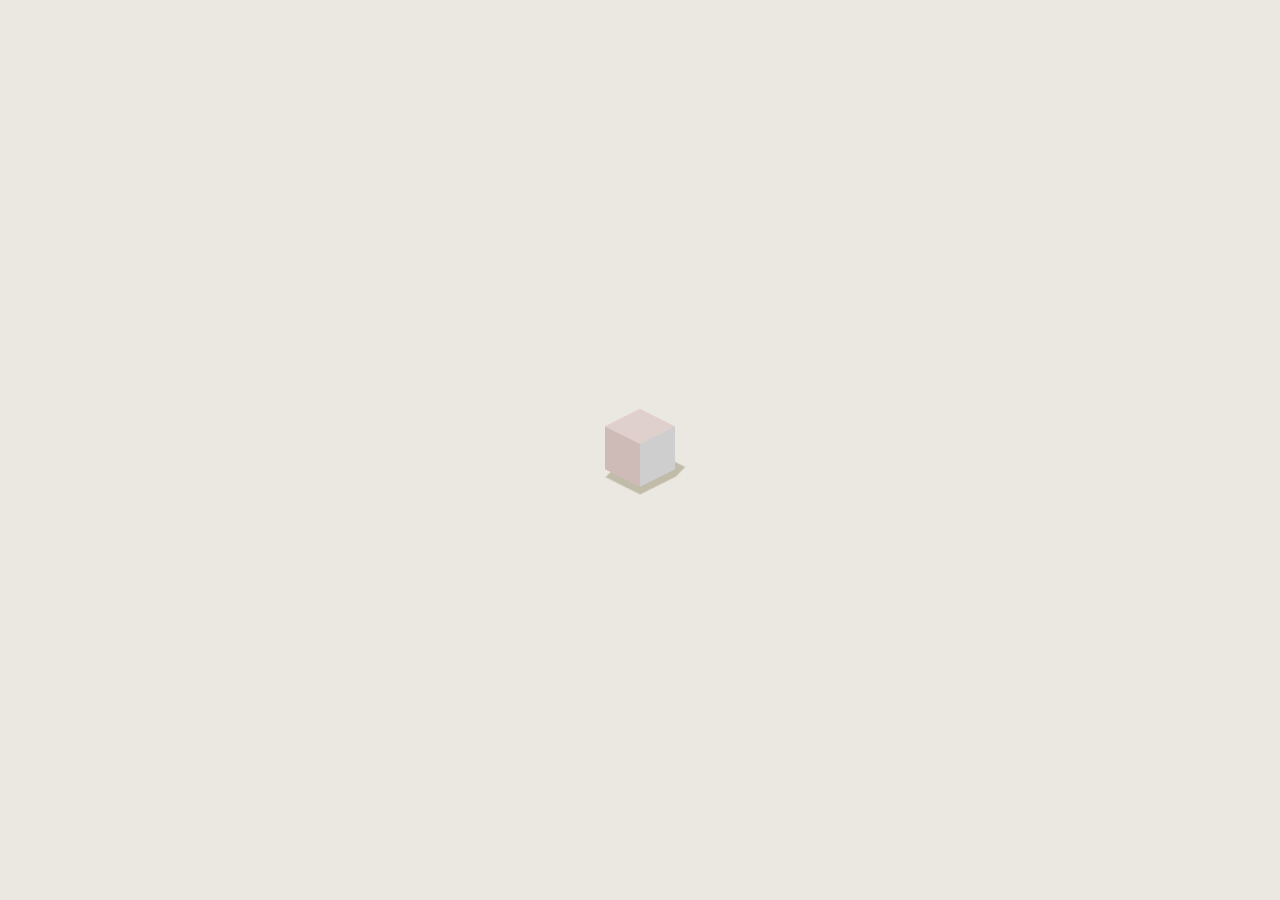
==== commit 3a2c7fd1: "portfolio_v1" ====
--- a/index.html
+++ b/index.html
@@ -1,6 +1,386 @@
-<!DOCTYPE html><html><head><meta charSet="utf-8"/><meta name="viewport" content="width=device-width"/><title>Rising Developer</title><meta name="title" content="Rising Developer"/><meta name="author" content="Rising Developer"/><meta name="description" content="A passionate Full Stack Web Developer and Blockchain Developer."/><meta name="keywords" content="Rising Developer, Rising Developer, @risingdeveloper, @dreamhigh2023, Portfolio, Rising Developer Portfolio , Rising Developer Portfolio"/><link rel="canonical" href="https://risingdeveloper.netlify.app"/><meta property="og:type" content="website"/><meta property="og:url" content="https://risingdeveloper.netlify.app"/><meta property="og:title" content="Rising Developer"/><meta property="og:description" content="A passionate Full Stack Web Developer and Blockchain Developer."/><meta property="og:image" content=""/><meta property="og:site_name" content="Rising Developer"/><meta property="twitter:card" content="summary_large_image"/><meta property="twitter:url" content="https://risingdeveloper.netlify.app"/><meta property="twitter:title" content="Rising Developer"/><meta property="twitter:description" content="A passionate Full Stack Web Developer and Blockchain Developer."/><meta property="twitter:image" content=""/><meta name="robots" content="Index"/><link rel="manifest" href="/manifest.json"/><link rel="apple-touch-icon" sizes="120x120" href="./favicon.png"/><link rel="icon" type="image/png" sizes="32x32" href="./favicon.png"/><link rel="icon" type="image/png" sizes="16x16" href="./favicon.png"/><meta name="next-head-count" content="24"/><link data-next-font="" rel="preconnect" href="/" crossorigin="anonymous"/><link rel="preload" href="/_next/static/css/764e1045d35e16bf.css" as="style"/><link rel="stylesheet" href="/_next/static/css/764e1045d35e16bf.css" data-n-g=""/><noscript data-n-css=""></noscript><script defer="" nomodule="" src="/_next/static/chunks/polyfills-78c92fac7aa8fdd8.js"></script><script defer="" src="/_next/static/chunks/976.49c927d568bff004.js"></script><script defer="" src="/_next/static/chunks/ea88be26.b21151d5035ec7c2.js"></script><script defer="" src="/_next/static/chunks/464.149eae542d1f7285.js"></script><script defer="" src="/_next/static/chunks/241.00b02f5bca946c6f.js"></script><script defer="" src="/_next/static/chunks/731.ca580f47eb0a5366.js"></script><script defer="" src="/_next/static/chunks/259.d8c0cc3aed0a7fba.js"></script><script defer="" src="/_next/static/chunks/556.5fe500345e968a24.js"></script><script defer="" src="/_next/static/chunks/239.f90381c0db3cd9cb.js"></script><script defer="" src="/_next/static/chunks/373.b012abf10fb62659.js"></script><script defer="" src="/_next/static/chunks/194.cdc6e04534296259.js"></script><script defer="" src="/_next/static/chunks/799.f0c76a72f8c924a3.js"></script><script defer="" src="/_next/static/chunks/519.1521f521da490d98.js"></script><script src="/_next/static/chunks/webpack-2a5b6cf2d28808b8.js" defer=""></script><script src="/_next/static/chunks/framework-7a7e500878b44665.js" defer=""></script><script src="/_next/static/chunks/main-31a3515003ac0f70.js" defer=""></script><script src="/_next/static/chunks/pages/_app-17ea73c89e0709b2.js" defer=""></script><script src="/_next/static/chunks/571-3cff8b3da280125c.js" defer=""></script><script src="/_next/static/chunks/pages/index-f60982f66462303d.js" defer=""></script><script src="/_next/static/7XJB828fIM-oqBfHPti1o/_buildManifest.js" defer=""></script><script src="/_next/static/7XJB828fIM-oqBfHPti1o/_ssgManifest.js" defer=""></script></head><body><div id="__next"><div><header class="header-global"><nav id="navbar-main" class="navbar-main navbar-transparent navbar-light headroom navbar navbar-expand-lg"><div class="container"><a href="/" class="mr-lg-5 navbar-brand"><h2 class="text-white" id="nav-title">Rising Developer</h2></a><button class="navbar-toggler" aria-label="navbar_toggle" id="navbar_global"><span class="navbar-toggler-icon"></span></button><div toggler="#navbar_global" class="collapse navbar-collapse"><div class="navbar-collapse-header"><div class="row"><div class="collapse-brand col-6"><h3 class="text-black" id="nav-title">Rising Developer</h3></div><div class="collapse-close col-6"><button class="navbar-toggler" id="navbar_global"><span></span><span></span></button></div></div></div><ul class="align-items-lg-center ml-lg-auto navbar-nav"><li class="nav-item"><a rel="noopener" aria-label="Github" href="https://github.com/JohnWickle" target="_blank" class="nav-link-icon nav-link"><i class="fa fa-github fs-2"></i><span class="nav-link-inner--text d-lg-none ml-2">Github</span></a></li></ul></div></div></nav></header><main><div class="position-relative"><section class="section section-lg section-shaped pb-250"><div class="shape shape-style-1 bg-gradient-info"><span></span><span></span><span></span><span></span><span></span><span></span><span></span><span></span><span></span></div><div class="py-lg-md d-flex container"><div class="col px-0"><div class="row"><div class="col-lg-6"><h1 class="display-3 text-white">Dear Everyone! </h1><p class="lead text-white">I’m a senior full-stack developer with over 7 years of experience in software development across various industries, with the 6 most recent years focused on React.js Frameworks such as React.js, Next.js and Gatsby and I have expertise knowledge with TypeScript. I’m well-respected amongst industry-leading companies as a skilled developer who truly understands the client infrastructure and pain points. I also have the hands-on, technical aptitude needed to design and build out solutions.</p><div class="btn-wrapper text-lg"><a rel="noopener" href="https://github.com/JohnWickle/JohnWickle" target="_blank" class="btn-icon-only rounded-circle ml-1 btn btn-white" aria-label="URL"><span class="btn-inner--icon"><i class="fa fa-link"></i></span></a><a href="https://github.com/JohnWickle" rel="noopener" target="_blank" class="btn-icon-only rounded-circle ml-1 btn btn-github" aria-label="Github"><span class="btn-inner--icon"><i class="fa fa-github"></i></span></a></div></div><div class="col-lg-6"><div><div style="width:100%;height:100%;overflow:hidden;margin:0 auto;outline:none" title="" role="button" aria-label="animation" tabindex="0"></div></div></div></div></div></div><div class="separator separator-bottom separator-skew"><svg xmlns="http://www.w3.org/2000/svg" preserveAspectRatio="none" version="1.1" viewBox="0 0 2560 100" x="0" y="0"><polygon class="fill-white" points="2560 0 2560 100 0 100"></polygon></svg></div></section></div></main><div class="text-center my-5 section section-lg container"><h1 class="h1">What I do</h1><p class="lead">CRAZY FULL STACK DEVELOPER WHO WANTS TO EXPLORE EVERY TECH STACK</p><div class="my-5 row"><div class="order-2 order-lg-1 col-lg-6"><div class="react-reveal"><div><div style="width:100%;height:100%;overflow:hidden;margin:0 auto;outline:none" title="" role="button" aria-label="animation" tabindex="0"></div></div></div></div><div class="order-1 order-lg-2 col-lg-6"><h3 class="react-reveal h3 mb-2">Full Stack Development</h3><div class="react-reveal d-flex justify-content-center flex-wrap mb-2"><div class="icon icon-lg icon-shape shadow-sm rounded-circle m-1" id="HTML-5"><span></span></div><div class="icon icon-lg icon-shape shadow-sm rounded-circle m-1" id="CSS-3"><span></span></div><div class="icon icon-lg icon-shape shadow-sm rounded-circle m-1" id="JavaScript"><span></span></div><div class="icon icon-lg icon-shape shadow-sm rounded-circle m-1" id="Reactjs"><span></span></div><div class="icon icon-lg icon-shape shadow-sm rounded-circle m-1" id="Nextjs"><span></span></div><div class="icon icon-lg icon-shape shadow-sm rounded-circle m-1" id="Python"><span></span></div><div class="icon icon-lg icon-shape shadow-sm rounded-circle m-1" id="Django"><span></span></div><div class="icon icon-lg icon-shape shadow-sm rounded-circle m-1" id="Redux"><span></span></div><div class="icon icon-lg icon-shape shadow-sm rounded-circle m-1" id="NPM"><span></span></div><div class="icon icon-lg icon-shape shadow-sm rounded-circle m-1" id="Yarn"><span></span></div></div><div class="react-reveal"><p><img alt="⚡" draggable="false" src="//cdnjs.cloudflare.com/ajax/libs/twemoji/14.0.2/72x72/26a1.png" style="height:1em;width:1em;margin:0 .05em 0 .1em;vertical-align:-0.1em"/> Building responsive Single-Page-Apps (SPA) &amp; PWA in React.js</p><p><img alt="⚡" draggable="false" src="//cdnjs.cloudflare.com/ajax/libs/twemoji/14.0.2/72x72/26a1.png" style="height:1em;width:1em;margin:0 .05em 0 .1em;vertical-align:-0.1em"/> Building responsive static websites using Next.js</p><p><img alt="⚡" draggable="false" src="//cdnjs.cloudflare.com/ajax/libs/twemoji/14.0.2/72x72/26a1.png" style="height:1em;width:1em;margin:0 .05em 0 .1em;vertical-align:-0.1em"/> Building RESTful APIs in Django &amp; Django REST Framework</p></div></div></div><div class="my-5 row"><div class="order-2 order-lg-1 col-lg-6"><div class="react-reveal"><div><div style="width:100%;height:100%;overflow:hidden;margin:0 auto;outline:none" title="" role="button" aria-label="animation" tabindex="0"></div></div></div></div><div class="order-1 order-lg-2 col-lg-6"><h3 class="react-reveal h3 mb-2">Cloud Infra-Architecture</h3><div class="react-reveal d-flex justify-content-center flex-wrap mb-2"><div class="icon icon-lg icon-shape shadow-sm rounded-circle m-1" id="AWS"><span></span></div><div class="icon icon-lg icon-shape shadow-sm rounded-circle m-1" id="Azure"><span></span></div><div class="icon icon-lg icon-shape shadow-sm rounded-circle m-1" id="Heroku"><span></span></div><div class="icon icon-lg icon-shape shadow-sm rounded-circle m-1" id="PostgreSQL"><span></span></div><div class="icon icon-lg icon-shape shadow-sm rounded-circle m-1" id="Github"><span></span></div><div class="icon icon-lg icon-shape shadow-sm rounded-circle m-1" id="Docker"><span></span></div><div class="icon icon-lg icon-shape shadow-sm rounded-circle m-1" id="GithubActions"><span></span></div><div class="icon icon-lg icon-shape shadow-sm rounded-circle m-1" id="Cloudinary"><span></span></div><div class="icon icon-lg icon-shape shadow-sm rounded-circle m-1" id="Nginx"><span></span></div><div class="icon icon-lg icon-shape shadow-sm rounded-circle m-1" id="Sentry"><span></span></div></div><div class="react-reveal"><p><img alt="⚡" draggable="false" src="//cdnjs.cloudflare.com/ajax/libs/twemoji/14.0.2/72x72/26a1.png" style="height:1em;width:1em;margin:0 .05em 0 .1em;vertical-align:-0.1em"/> Experience of working on multiple cloud platforms</p><p><img alt="⚡" draggable="false" src="//cdnjs.cloudflare.com/ajax/libs/twemoji/14.0.2/72x72/26a1.png" style="height:1em;width:1em;margin:0 .05em 0 .1em;vertical-align:-0.1em"/> Hosting and maintaining websites on virtual machine instances along with integration of databases</p><p><img alt="⚡" draggable="false" src="//cdnjs.cloudflare.com/ajax/libs/twemoji/14.0.2/72x72/26a1.png" style="height:1em;width:1em;margin:0 .05em 0 .1em;vertical-align:-0.1em"/> Building CI/CD pipelines for automated testing &amp; deployment using Github Actions</p></div></div></div><div class="my-5 row"><div class="order-2 order-lg-1 col-lg-6"><div class="react-reveal"><div><div style="width:100%;height:100%;overflow:hidden;margin:0 auto;outline:none" title="" role="button" aria-label="animation" tabindex="0"></div></div></div></div><div class="order-1 order-lg-2 col-lg-6"><h3 class="react-reveal h3 mb-2">Blockchain</h3><div class="react-reveal d-flex justify-content-center flex-wrap mb-2"><div class="icon icon-lg icon-shape shadow-sm rounded-circle m-1" id="Ethereum"><span></span></div><div class="icon icon-lg icon-shape shadow-sm rounded-circle m-1" id="Solidity"><span></span></div><div class="icon icon-lg icon-shape shadow-sm rounded-circle m-1" id="Web3js"><span></span></div><div class="icon icon-lg icon-shape shadow-sm rounded-circle m-1" id="Metamask"><span></span></div><div class="icon icon-lg icon-shape shadow-sm rounded-circle m-1" id="Ganache"><span></span></div></div><div class="react-reveal"><p><img alt="⚡" draggable="false" src="//cdnjs.cloudflare.com/ajax/libs/twemoji/14.0.2/72x72/26a1.png" style="height:1em;width:1em;margin:0 .05em 0 .1em;vertical-align:-0.1em"/> Experience in developing Smart Contract using Solidity &amp; Ethereum</p><p><img alt="⚡" draggable="false" src="//cdnjs.cloudflare.com/ajax/libs/twemoji/14.0.2/72x72/26a1.png" style="height:1em;width:1em;margin:0 .05em 0 .1em;vertical-align:-0.1em"/> Building Scripts for automated testing &amp; deployment of Smart Contracts using Brownie &amp; Infura</p><p><img alt="⚡" draggable="false" src="//cdnjs.cloudflare.com/ajax/libs/twemoji/14.0.2/72x72/26a1.png" style="height:1em;width:1em;margin:0 .05em 0 .1em;vertical-align:-0.1em"/> Experience of using Openzeppelin Smart Contract Standards &amp; Chainlink Oracles</p><p><img alt="⚡" draggable="false" src="//cdnjs.cloudflare.com/ajax/libs/twemoji/14.0.2/72x72/26a1.png" style="height:1em;width:1em;margin:0 .05em 0 .1em;vertical-align:-0.1em"/> Developing NFT Smart Contracts using ERC-721 Token Standard</p><p><img alt="⚡" draggable="false" src="//cdnjs.cloudflare.com/ajax/libs/twemoji/14.0.2/72x72/26a1.png" style="height:1em;width:1em;margin:0 .05em 0 .1em;vertical-align:-0.1em"/> Building Dapps with React.js &amp; Solidity using Web3.js, Moralis &amp; IPFS</p></div></div></div></div><div class="section section-lg container"><div class="react-reveal"><div class="row"><div class="col-lg-6"><h1 class="h1">Proficiency</h1><div class="progress-info"><div class="progress-label"><span>Frontend/Design</span></div><div class="progress-percentage"><span>90<!-- -->%</span></div><div role="progressbar" aria-label="Frontend/Design" class="progress"><div class="progress-bar bg-info" style="width:90%" role="progressbar" aria-valuenow="90" aria-valuemin="0" aria-valuemax="100"></div></div></div><div class="progress-info"><div class="progress-label"><span>Backend</span></div><div class="progress-percentage"><span>70<!-- -->%</span></div><div role="progressbar" aria-label="Backend" class="progress"><div class="progress-bar bg-info" style="width:70%" role="progressbar" aria-valuenow="70" aria-valuemin="0" aria-valuemax="100"></div></div></div><div class="progress-info"><div class="progress-label"><span>Programming</span></div><div class="progress-percentage"><span>60<!-- -->%</span></div><div role="progressbar" aria-label="Programming" class="progress"><div class="progress-bar bg-info" style="width:60%" role="progressbar" aria-valuenow="60" aria-valuemin="0" aria-valuemax="100"></div></div></div></div><div class="col-lg-6"><div><div style="width:100%;height:100%;overflow:hidden;margin:0 auto;outline:none" title="" role="button" aria-label="animation" tabindex="0"></div></div></div></div></div></div><section class="section pb-0 bg-gradient-info my-5"><div class="container"><div class="d-flex px-3"><div><div class="icon icon-lg icon-shape bg-gradient-white shadow rounded-circle text-info"><i class="ni ni-books text-info"></i></div></div><div class="pl-4"><h4 class="display-3 text-white">Education</h4></div></div><div class="row-grid align-items-center row"><div class="order-lg-1 col-lg-6"><div class="react-reveal"><div class="card-lift--hover shadow mt-4 card"><div class="card-body"><div class="d-flex px-3"><div class="pl-4"><h5 class="text-info">Technical University of Munich, “Germany”</h5><h6>Master of Computer Science</h6><span class="mr-1 badge badge-info">September 2000 - April 2005</span><span class="mr-1 badge badge-primary">Grade A</span><p class="description mt-3">Technical papers published by me</p><ul><li>Progressive Web Apps: Bridging the Gap Between Web and Mobile Applications</li><li>The Impact of WebAssembly on Web Performance and Future Applications</li><li>Exploring the Potential of GraphQL in Modern Web Development</li></ul></div></div></div></div></div></div></div></div><div class="separator separator-bottom separator-skew zindex-100"><svg xmlns="http://www.w3.org/2000/svg" preserveAspectRatio="none" version="1.1" viewBox="0 0 2560 100" x="0" y="0"><polygon class="fill-white" points="2560 0 2560 100 0 100"></polygon></svg></div></section><section class="section section-lg"><div class="container"><div class="d-flex p-4"><div><div class="icon icon-lg icon-shape bg-gradient-white shadow rounded-circle text-info"><i class="ni ni-briefcase-24 text-info"></i></div></div><div class="pl-4"><h4 class="display-3 text-info">Experience</h4></div></div><div class="row-grid align-items-start row"><div class="col-lg-6"><div class="react-reveal"><div style="flex:1" class="shadow-lg--hover mb-3 shadow border-0 text-center rounded card"><div class="card-body"><img src="/img/icons/common/freelance.png" style="left:0;right:0;top:7rem;margin-left:auto;margin-right:auto;width:8rem;height:8rem;border-radius:50%;object-fit:scale-down" class="shadow mb-3" alt="/img/icons/common/freelance.png"/><h4 class="mb-2 card-title">Freelance</h4><h5 class="mb-2 card-subtitle">Junior Developer</h5><div class="card-subtitle">Sept 2013 - March 2014</div><div class="description my-3 text-left card-text">As they say, “Rome wasn’t built in a day”, neither did we achieve the desired result in first try. In fact, it took us multiple iterations, user surveys and brainstorming sessions with the product team to slowly build towards the ltimate intended experience. Through this journey, I conducted a considerable amount of research, made quite a few POCs, tried different tricks, techniques &amp; algorithms and more over, learnt a lot.</div></div></div></div></div><div class="col-lg-6"><div class="react-reveal"><div style="flex:1" class="shadow-lg--hover mb-3 shadow border-0 text-center rounded card"><div class="card-body"><img src="/img/icons/common/facility.png" style="left:0;right:0;top:7rem;margin-left:auto;margin-right:auto;width:8rem;height:8rem;border-radius:50%;object-fit:scale-down" class="shadow mb-3" alt="/img/icons/common/facility.png"/><h4 class="mb-2 card-title">Facility Team</h4><h5 class="mb-2 card-subtitle">Software Developer</h5><div class="card-subtitle">Sept 2014 - Oct 2015</div><div class="description my-3 text-left card-text">Developed a synchronization trigger that channels data from PostgreSQL to Elasticsearch, increases full-text search speed by almost 90%, and makes a list of suggestions available for website search needs. 
-    Refactored the existing code to improve the performance of a heavy Angular front end by talking to a Node.js and Express.js via REST API. 
-    Updated a Socket.IO piece of application to handle multiple connections and user disconnects. 
-    Improved the mobile user&#x27;s experience by making applications, charts, and drawings react to touch events. 
-    I have utilized various tech skills in my work, including Elasticsearch, PostgreSQL, Angular, Node.js, Front-end, Full-stack, CSS3</div></div></div></div></div><div class="col-lg-6"><div class="react-reveal"><div style="flex:1" class="shadow-lg--hover mb-3 shadow border-0 text-center rounded card"><div class="card-body"><img src="/img/icons/common/Auvik Networks.png" style="left:0;right:0;top:7rem;margin-left:auto;margin-right:auto;width:8rem;height:8rem;border-radius:50%;object-fit:scale-down" class="shadow mb-3" alt="/img/icons/common/Auvik Networks.png"/><h4 class="mb-2 card-title">Auvik Networks</h4><h5 class="mb-2 card-subtitle">Senior Software Developer</h5><div class="card-subtitle">Jan 2018 – Mar 2020</div><div class="description my-3 text-left card-text">Contributed to migrating the app from Backbone to React. Developed and deployed a new searching mechanism that utilizes Elastic Search and Kafka Streams and improves querying performance by up to 100x. Worked in a team of 4 and developed a new UI framework based on a styled system, 
-    TypeScript and React. I have utilized various tech skills in my work, including GraphQL, React, Node.js, front-end and full-stack development, software architecture, Amazon Web Services (AWS), Storybook, CSS3, Jira, JavaScript testing, and REST APIs.</div></div></div></div></div><div class="col-lg-6"><div class="react-reveal"><div style="flex:1" class="shadow-lg--hover mb-3 shadow border-0 text-center rounded card"><div class="card-body"><img src="/img/icons/common/freelancer.png" style="left:0;right:0;top:7rem;margin-left:auto;margin-right:auto;width:8rem;height:8rem;border-radius:50%;object-fit:scale-down" class="shadow mb-3" alt="/img/icons/common/freelancer.png"/><h4 class="mb-2 card-title">Freelancer</h4><h5 class="mb-2 card-subtitle">Senior Full-Stack Developer</h5><div class="card-subtitle">Apr 2022 – Jun 2023</div><div class="description my-3 text-left card-text">I&#x27;m working as a full-stack web developer to build web and mobile app based on admin dashboards and data visualization for multiple apps using React.js, Tailwind CSS, MUI, Sass, Styled-component, Chart.js, Gsap.js, Node.js, Express.js, GraphQL, Restful API, Golang, Apache Kubernetes, Java Spring Boot, ASP.NET, Docker, Git, Jira and CI/CD pipelines and so on. And I have also good experience with OpenAI such as GPT-3.5, GPT-4, Whisper, Stable Diffusion, Hugging Face and Dall-E.</div></div></div></div></div></div></div></section><section class="section section-lg"><div class="container"><div class="d-flex p-4"><div><div class="icon icon-lg icon-shape bg-gradient-white shadow rounded-circle text-info"><i class="fa fa-star text-info"></i></div></div><div class="pl-4"><h4 class="display-3 text-info">Our Clients Feedback</h4></div></div><div class="row-grid align-items-start row"><div class="col-lg-6"><div class="react-reveal"><div class="card-lift--hover shadow mt-4 card"><div class="card-body"><div class="d-flex px-3"><div class="pl-4"><h5 class="text-info">John Smith</h5><p class="description mt-3">He delivered good work on this project project. His skills are reasonably strong and he is responsible person. I enjoyed working with him and will likely have additional jobs for him in the future.</p></div></div></div></div></div></div><div class="col-lg-6"><div class="react-reveal"><div class="card-lift--hover shadow mt-4 card"><div class="card-body"><div class="d-flex px-3"><div class="pl-4"><h5 class="text-info">John Smith</h5><p class="description mt-3">The work was completed perfectly as per my requests and everything was done in a very timely fashion. Communication was very transparent and clear which made the whole process very simple for me. I highly recommend hiring him to work on any of your projects and I will definitely look to work with him again in the future. 10/10 overall.</p></div></div></div></div></div></div></div></div></section><section class="section section-lg"><div class="container"><div class="d-flex p-4"><div><div class="icon icon-lg icon-shape bg-gradient-white shadow rounded-circle text-info"><i class="ni ni-laptop text-info"></i></div></div><div class="pl-4"><h4 class="display-3 text-info">Projects</h4></div></div><div class="row-grid align-items-center row"><div class="col-lg-6"><div class="react-reveal"><div class="shadow-lg--hover shadow mt-4 card"><div class="card-body"><div class="d-flex px-3"><div class="pl-4"><h3>Fat Llama</h3><p class="description mt-3">Online rent store built with React.js and Next.js that helps you rent almost anything from people nearby for jobs at home, fun experiences or work.</p><a href="https://fatllama.com/" target="_blank" rel="noopener" class="btn-icon btn btn-success" aria-label="Twitter"><span class="btn-inner--icon"><i class="fa fa-arrow-right mr-2"></i></span><span class="nav-link-inner--text ml-1">Demo</span></a></div></div></div></div></div></div><div class="col-lg-6"><div class="react-reveal"><div class="shadow-lg--hover shadow mt-4 card"><div class="card-body"><div class="d-flex px-3"><div class="pl-4"><h3>Preply</h3><p class="description mt-3">Preply built with React.js, Next.js and Styled-component that helps you private online language lessons with a flexible payment system and affordable prices.</p><a href="https://preply.com/" target="_blank" rel="noopener" class="btn-icon btn btn-success" aria-label="Twitter"><span class="btn-inner--icon"><i class="fa fa-arrow-right mr-2"></i></span><span class="nav-link-inner--text ml-1">Demo</span></a></div></div></div></div></div></div><div class="col-lg-6"><div class="react-reveal"><div class="shadow-lg--hover shadow mt-4 card"><div class="card-body"><div class="d-flex px-3"><div class="pl-4"><h3>Guglu Homes</h3><p class="description mt-3">Guglu Homes built with React.js, Next.js and MUI that helps you find the real estate through thousands of real estate listings and nearby properties.</p><a href="https://guglu.ca" target="_blank" rel="noopener" class="btn-icon btn btn-success" aria-label="Twitter"><span class="btn-inner--icon"><i class="fa fa-arrow-right mr-2"></i></span><span class="nav-link-inner--text ml-1">Demo</span></a></div></div></div></div></div></div><div class="col-lg-6"><div class="react-reveal"><div class="shadow-lg--hover shadow mt-4 card"><div class="card-body"><div class="d-flex px-3"><div class="pl-4"><h3>Rental Company</h3><p class="description mt-3">Rental Company built with React.js, Next.js and Tailwind CSS that helps you rent construction equipment in Berlin, Germany.</p><a href="https://www.flexcavo.de" target="_blank" rel="noopener" class="btn-icon btn btn-success" aria-label="Twitter"><span class="btn-inner--icon"><i class="fa fa-arrow-right mr-2"></i></span><span class="nav-link-inner--text ml-1">Demo</span></a></div></div></div></div></div></div></div></div></section><section class="section section-lg section-shaped"><form><div class="container"><div class="justify-content-center row"><div class="col-lg-8"><div class="bg-gradient-secondary shadow card"><div class="p-lg-5 card-body"><h4 class="mb-1">Want to work with me?</h4><p class="mt-0">Reach out to me using the form below.</p><div class="mt-5 form-group"><div class="input-group-alternative input-group"><div class="input-group-prepend"><span class="input-group-text"><i class="ni ni-user-run"></i></span></div><input placeholder="Your name" name="user_name" type="text" class="form-control"/></div></div><div class="form-group"><div class="input-group-alternative input-group"><div class="input-group-prepend"><span class="input-group-text"><i class="ni ni-email-83"></i></span></div><input placeholder="Email address" name="user_email" type="email" class="form-control"/></div></div><div class="mb-4 form-group"><textarea cols="80" name="user_message" placeholder="Type a message..." rows="4" class="form-control-alternative form-control"></textarea></div><div><button type="submit" class="btn-round btn btn-default btn-lg btn-block">Send Message</button></div></div></div></div></div></div></form></section><div class="section-lg bg-gradient-info shadow-lg border-0 card"><div class="container"><div class="p-2"><div class="row"><div class="order-lg-2 col-lg-4"><img src="https://avatars.githubusercontent.com/u/130094772?v=4" style="width:200px" alt="" class="rounded-circle img-center img-fluid shadow shadow-lg--hover mb-4"/></div><div class="order-lg-1 col-lg-8"><h2 class="text-white">Reach Out to me!</h2><p class="lead text-white mt-3">DISCUSS A PROJECT OR JUST WANT TO SAY HI? MY INBOX IS OPEN FOR ALL</p><p class="text-white mt-3">sprysoul0908@gmail.com</p><div class="btn-wrapper text-lg"><a rel="noopener" href="https://github.com/JohnWickle/JohnWickle" target="_blank" class="btn-icon-only rounded-circle ml-1 btn btn-white" aria-label="URL"><span class="btn-inner--icon"><i class="fa fa-link"></i></span></a><a href="https://github.com/JohnWickle" rel="noopener" target="_blank" class="btn-icon-only rounded-circle ml-1 btn btn-github" aria-label="Github"><span class="btn-inner--icon"><i class="fa fa-github"></i></span></a></div></div></div></div></div></div></div></div><script id="__NEXT_DATA__" type="application/json">{"props":{"pageProps":{"githubProfileData":{"login":"JohnWickle","id":130094772,"node_id":"U_kgDOB8EWtA","avatar_url":"https://avatars.githubusercontent.com/u/130094772?v=4","gravatar_id":"","url":"https://api.github.com/users/JohnWickle","html_url":"https://github.com/JohnWickle","followers_url":"https://api.github.com/users/JohnWickle/followers","following_url":"https://api.github.com/users/JohnWickle/following{/other_user}","gists_url":"https://api.github.com/users/JohnWickle/gists{/gist_id}","starred_url":"https://api.github.com/users/JohnWickle/starred{/owner}{/repo}","subscriptions_url":"https://api.github.com/users/JohnWickle/subscriptions","organizations_url":"https://api.github.com/users/JohnWickle/orgs","repos_url":"https://api.github.com/users/JohnWickle/repos","events_url":"https://api.github.com/users/JohnWickle/events{/privacy}","received_events_url":"https://api.github.com/users/JohnWickle/received_events","type":"User","site_admin":false,"name":"Rising Developer","company":"Freelancer","blog":"","location":null,"email":null,"hireable":true,"bio":"sprysoul0908@gmail.com","twitter_username":null,"public_repos":17,"public_gists":0,"followers":11,"following":129,"created_at":"2023-04-06T18:47:50Z","updated_at":"2023-08-10T21:26:08Z"}},"__N_SSG":true},"page":"/","query":{},"buildId":"7XJB828fIM-oqBfHPti1o","isFallback":false,"dynamicIds":[4976,2241,6259,6556,239,373,7194,4799,5519],"gsp":true,"scriptLoader":[]}</script></body></html>+<!DOCTYPE html>
+<html lang="en">
+  <head>
+    <meta charset="UTF-8" />
+    <link rel="icon" type="image/svg+xml" href="/assets/favicon.dc6ad511.svg" />
+    <meta
+      name="viewport"
+      content="width=device-width, initial-scale=1.0, maximum-scale=1.0, user-scalable=0, target-densityDpi=device-dpi, minimal-ui"
+    />
+    <title>JohnWickle</title>
+    <meta property="og:title" content="John Wickle" />
+    <meta name="description" content="John Wickle 3D Portfolio" />
+    <meta property="og:description" content="John Wickle 3D Portfolio" />
+    <meta
+      property="og:url"
+      content="https://mdamiruddin-3dportfolio.vercel.app"
+    />
+    <meta
+      property="og:image"
+      content="https://raw.githubusercontent.com/MdAmiruddin/mdamiruddin-3dportfolio/main/public/social/screenshot.png"
+    />
+    <meta name="twitter:card" content="summary" />
+    <script type="module" crossorigin src="/assets/index.94831aee.js"></script>
+    <link rel="stylesheet" href="/assets/index.5a548ef5.css">
+  </head>
+  <body class="light-theme">
+    <div class="experience">
+      <canvas class="experience-canvas"></canvas>
+    </div>
+
+    <!-- Preloader -->
+    <div class="preloader">
+      <div class="preloader-wrapper">
+        <div class="loading">
+          <div class="circle"></div>
+          <div class="circle"></div>
+          <div class="circle"></div>
+        </div>
+      </div>
+    </div>
+
+    <div class="page" asscroll-container>
+      <div class="toggle-bar">
+        <div class="sun-wrapper">
+          <svg xmlns="http://www.w3.org/2000/svg" height="24" width="24">
+            <path
+              fill="currentColor"
+              d="M12 5Q11.575 5 11.288 4.712Q11 4.425 11 4V2Q11 1.575 11.288 1.287Q11.575 1 12 1Q12.425 1 12.713 1.287Q13 1.575 13 2V4Q13 4.425 12.713 4.712Q12.425 5 12 5ZM16.95 7.05Q16.675 6.775 16.675 6.362Q16.675 5.95 16.95 5.65L18.35 4.225Q18.65 3.925 19.062 3.925Q19.475 3.925 19.775 4.225Q20.05 4.5 20.05 4.925Q20.05 5.35 19.775 5.625L18.35 7.05Q18.075 7.325 17.65 7.325Q17.225 7.325 16.95 7.05ZM20 13Q19.575 13 19.288 12.712Q19 12.425 19 12Q19 11.575 19.288 11.287Q19.575 11 20 11H22Q22.425 11 22.712 11.287Q23 11.575 23 12Q23 12.425 22.712 12.712Q22.425 13 22 13ZM12 23Q11.575 23 11.288 22.712Q11 22.425 11 22V20Q11 19.575 11.288 19.288Q11.575 19 12 19Q12.425 19 12.713 19.288Q13 19.575 13 20V22Q13 22.425 12.713 22.712Q12.425 23 12 23ZM5.65 7.05 4.225 5.65Q3.925 5.35 3.925 4.925Q3.925 4.5 4.225 4.225Q4.5 3.95 4.925 3.95Q5.35 3.95 5.625 4.225L7.05 5.65Q7.325 5.925 7.325 6.35Q7.325 6.775 7.05 7.05Q6.75 7.325 6.35 7.325Q5.95 7.325 5.65 7.05ZM18.35 19.775 16.95 18.35Q16.675 18.05 16.675 17.638Q16.675 17.225 16.95 16.95Q17.225 16.675 17.638 16.675Q18.05 16.675 18.35 16.95L19.775 18.35Q20.075 18.625 20.062 19.05Q20.05 19.475 19.775 19.775Q19.475 20.075 19.05 20.075Q18.625 20.075 18.35 19.775ZM2 13Q1.575 13 1.288 12.712Q1 12.425 1 12Q1 11.575 1.288 11.287Q1.575 11 2 11H4Q4.425 11 4.713 11.287Q5 11.575 5 12Q5 12.425 4.713 12.712Q4.425 13 4 13ZM4.225 19.775Q3.95 19.5 3.95 19.075Q3.95 18.65 4.225 18.375L5.65 16.95Q5.925 16.675 6.338 16.675Q6.75 16.675 7.05 16.95Q7.35 17.25 7.35 17.663Q7.35 18.075 7.05 18.375L5.65 19.775Q5.35 20.075 4.925 20.075Q4.5 20.075 4.225 19.775ZM12 18Q9.5 18 7.75 16.25Q6 14.5 6 12Q6 9.5 7.75 7.75Q9.5 6 12 6Q14.5 6 16.25 7.75Q18 9.5 18 12Q18 14.5 16.25 16.25Q14.5 18 12 18ZM12 16Q13.65 16 14.825 14.825Q16 13.65 16 12Q16 10.35 14.825 9.175Q13.65 8 12 8Q10.35 8 9.175 9.175Q8 10.35 8 12Q8 13.65 9.175 14.825Q10.35 16 12 16Z"
+            />
+          </svg>
+        </div>
+        <button class="toggle-button">
+          <div class="toggle-circle"></div>
+        </button>
+        <div class="moon-wrapper">
+          <svg xmlns="http://www.w3.org/2000/svg" height="24" width="24">
+            <path
+              fill="currentColor"
+              d="M12 21Q8.25 21 5.625 18.375Q3 15.75 3 12Q3 8.25 5.625 5.625Q8.25 3 12 3Q12.35 3 12.688 3.025Q13.025 3.05 13.35 3.1Q12.325 3.825 11.713 4.987Q11.1 6.15 11.1 7.5Q11.1 9.75 12.675 11.325Q14.25 12.9 16.5 12.9Q17.875 12.9 19.025 12.287Q20.175 11.675 20.9 10.65Q20.95 10.975 20.975 11.312Q21 11.65 21 12Q21 15.75 18.375 18.375Q15.75 21 12 21ZM12 19Q14.2 19 15.95 17.788Q17.7 16.575 18.5 14.625Q18 14.75 17.5 14.825Q17 14.9 16.5 14.9Q13.425 14.9 11.262 12.738Q9.1 10.575 9.1 7.5Q9.1 7 9.175 6.5Q9.25 6 9.375 5.5Q7.425 6.3 6.213 8.05Q5 9.8 5 12Q5 14.9 7.05 16.95Q9.1 19 12 19ZM11.75 12.25Q11.75 12.25 11.75 12.25Q11.75 12.25 11.75 12.25Q11.75 12.25 11.75 12.25Q11.75 12.25 11.75 12.25Q11.75 12.25 11.75 12.25Q11.75 12.25 11.75 12.25Q11.75 12.25 11.75 12.25Q11.75 12.25 11.75 12.25Q11.75 12.25 11.75 12.25Q11.75 12.25 11.75 12.25Q11.75 12.25 11.75 12.25Q11.75 12.25 11.75 12.25Z"
+            />
+          </svg>
+        </div>
+      </div>
+
+      <div class="page-wrapper" asscroll>
+        <section class="hero">
+          <div class="hero-wrapper">
+            <div class="intro-text">Dear Everyone!</div>
+            <div class="arrow-svg-wrapper">
+              <svg xmlns="http://www.w3.org/2000/svg" height="24" width="24">
+                <path
+                  fill="currentColor"
+                  d="M12 14.95q-.2 0-.375-.063-.175-.062-.325-.212L6.675 10.05q-.275-.275-.262-.688.012-.412.287-.687.275-.275.7-.275.425 0 .7.275l3.9 3.9 3.925-3.925q.275-.275.688-.263.412.013.687.288.275.275.275.7 0 .425-.275.7l-4.6 4.6q-.15.15-.325.212-.175.063-.375.063Z"
+                />
+              </svg>
+            </div>
+
+            <div class="hero-main">
+              <h1 class="hero-main-title">John Wickle</h1>
+              <p class="hero-main-description">Sr.Full Stack Developer</p>
+            </div>
+
+            <div class="hero-second">
+              <p class="hero-second-subheading first-sub">John Wickle</p>
+              <p class="hero-second-subheading second-sub">Portfolio</p>
+            </div>
+          </div>
+        </section>
+
+        <div class="first-move section-margin"></div>
+
+        <section class="first-section section left">
+          <div class="progress-wrapper progress-bar-wrapper-left">
+            <div class="progress-bar"></div>
+          </div>
+
+          <div class="section-intro-wrapper">
+            <h1 class="section-title">
+              <span class="section-title-text">About Me</span>
+              <div class="section-title-decoration styleOne"></div>
+              <div class="section-title-decoration styleTwo"></div>
+              <div class="section-title-decoration styleThree"></div>
+            </h1>
+            <span class="section-number">01</span>
+          </div>
+
+          <div class="section-detail-wrapper">
+            <p class="section-text">
+              🙋‍♂️ Hi there, I am 33 years old from Argentina. 🌞⛱🌊 I am a highly
+              skilled web developer with over 12 years of experience in the
+              industry. I've worked on a variety of projects and have a track
+              record of delivering high-quality solutions. I know how to work
+              with Startup Company.
+            </p>
+            <p class="section-text">
+              My commitment to building strong relationships with clients is a
+              hallmark of my work ethic. I recognize that effective
+              communication and rapport-building are essential to delivering
+              projects that meet clients' specific requirements. I make it a
+              point to maintain regular communication with clients to ensure
+              that their needs are met throughout the project's lifecycle.
+            </p>
+            <p class="section-text">
+              I hold myself to the highest standards of work quality and take
+              great care to ensure that my clients are completely satisfied with
+              my work. I am committed to delivering exceptional results, and I
+              will never consider a project complete until the client is 100%
+              satisfied.
+            </p>
+            <p class="section-text">
+              In summary, I am a dedicated and accomplished software engineer
+              with a passion for excellence and a commitment to client
+              satisfaction. I am confident that my skills, experience, and
+              professionalism will make a valuable contribution to any project I
+              undertake.
+            </p>
+            <br />
+            <br />
+            <br />
+            <br />
+            <br />
+            <br />
+            <h1 id="education">EDUCATION</h1>
+            <br />
+            <br />
+            <br />
+            <p>
+              <img
+                src="https://media.licdn.com/dms/image/C4D0BAQEiSLeqbBsKZQ/company-logo_100_100/0/1648793910725?e=2147483647&amp;v=beta&amp;t=rtSH8mQ2u-JyD2ocfTUV7kEyHGxkkAjF_kNm1DRCBZc"
+                alt="Government College of Engineering and Leather Technology Graphic"
+              />
+            </p>
+            <br />
+            <br />
+            <h3
+              id="-government-college-of-engineering-and-leather-technology-https-www-linkedin-com-school-gcelt-trk-public_profile_school-"
+            >
+              <p href="#" style="text-decoration: none; color: blue">
+                Universidad Tecnológica Nacional (UTN)
+              </p>
+            </h3>
+            <br />
+            <br />
+            <h4 id="bachelor-of-technology-in-leather-technology">
+              Bachelor’s degree in Computer Science
+            </h4>
+            <br />
+            <br />
+            <p>[ 2005 - 2009 ]</p>
+            <br />
+            <br />
+            <br />
+            <br />
+            <p>
+              <img
+                src="https://media.licdn.com/dms/image/C4D0BAQEiSLeqbBsKZQ/company-logo_100_100/0/1648793910725?e=2147483647&amp;v=beta&amp;t=rtSH8mQ2u-JyD2ocfTUV7kEyHGxkkAjF_kNm1DRCBZc"
+                alt="Government College of Engineering and Leather Technology Graphic"
+              />
+            </p>
+            <br />
+            <br />
+            <h3
+              id="-government-college-of-engineering-and-leather-technology-https-www-linkedin-com-school-gcelt-trk-public_profile_school-"
+            >
+              <p href="#" style="text-decoration: none; color: blue">
+                Universidad Tecnológica Nacional (UTN)
+              </p>
+            </h3>
+            <br />
+            <br />
+            <h4 id="bachelor-of-technology-in-leather-technology">
+              Master of Computer Science
+            </h4>
+            <br />
+            <br />
+            <p>[ 2010 - 2014 ]</p>
+          </div>
+        </section>
+
+        <div class="second-move section-margin"></div>
+
+        <section class="second-section section right">
+          <div class="progress-wrapper progress-bar-wrapper-right">
+            <div class="progress-bar blue-background"></div>
+          </div>
+
+          <div class="section-intro-wrapper blue-text blue-border">
+            <h1 class="section-title blue-text blue-border">
+              <span class="section-title-text blue-text">My Projects</span>
+              <div class="section-title-decoration styleOne blue-border"></div>
+              <div class="section-title-decoration styleTwo blue-border"></div>
+              <div
+                class="section-title-decoration styleThree blue-background blue-border"
+              ></div>
+            </h1>
+            <span class="section-number blue-text">02</span>
+          </div>
+
+          <div class="section-detail-wrapper">
+            <h3 class="section-heading">Academysync</h3>
+            <p class="section-text">Student Outcomes Reporting Made Easy</p>
+            <br />
+
+            <picture
+              ><img img src="/assets/AcademySync.a0308d24.jpg" width="500"
+            /></picture>
+            <br />
+            <br />
+
+            <p>
+              <a href="https://www.academysync.com/"
+                >See Project<img
+                  src="https://static.licdn.com/aero-v1/sc/h/8w0vew433o9nluoruq9k5eqy"
+                  alt="External link"
+              /></a>
+            </p>
+            <h3 class="section-heading">Homemuse</h3>
+            <p class="section-text">
+              This is the website for teachers/students can connect with each
+              other.
+            </p>
+            <br />
+            <p>
+              <picture>
+                <img img src="/assets/Homemuse.d851852d.jpg" width="500"
+              /></picture>
+            </p>
+            <br />
+
+            <p>
+              <a href="https://homemuse.io/"
+                >See Project<img
+                  src="https://static.licdn.com/aero-v1/sc/h/8w0vew433o9nluoruq9k5eqy"
+                  alt="External link"
+              /></a>
+            </p>
+
+            <h3 class="section-heading">Usetrust</h3>
+            <p class="section-text">
+              - Web dashboard to manage Utils.
+              <br />
+              - We have 5 members in the development team. My role is frontend
+              developer.
+            </p>
+            <br />
+            <p>
+              <picture>
+                <img img src="/assets/Trust.a598027b.jpg" width="500"
+              /></picture>
+            </p>
+            <br />
+            <br />
+            <p>
+              <a href="https://usetrust.io/"
+                >See Project<img
+                  src="https://static.licdn.com/aero-v1/sc/h/8w0vew433o9nluoruq9k5eqy"
+                  alt="External link"
+              /></a>
+            </p>
+          </div>
+        </section>
+
+        <div class="third-move section-margin"></div>
+
+        <section class="third-section section left">
+          <div class="progress-wrapper progress-bar-wrapper-left">
+            <div class="progress-bar green-background"></div>
+          </div>
+
+          <div class="section-intro-wrapper green-text green-border">
+            <h1 class="section-title green-text green-border">
+              <span class="section-title-text green-text">Work Experience</span>
+              <div class="section-title-decoration styleOne green-border"></div>
+              <div class="section-title-decoration styleTwo green-border"></div>
+              <div
+                class="section-title-decoration styleThree green-background green-border"
+              ></div>
+            </h1>
+            <span class="section-number green-text">03</span>
+          </div>
+
+          <div class="section-detail-wrapper">
+            <p>
+              <img
+                src="/assets/Full Stack mark.77deedf3.png"
+                alt="Full Stack Developer"
+              />
+            </p>
+            <br />
+            <br />
+            <h4
+              id="-cyber-intelligence-solutions-https-www-linkedin-com-company-official-cis-trk-public_profile_experience-item_profile-section-card_subtitle-click-"
+            >
+              <p href="#" style="text-decoration: none; color: blue">
+                Full Stack Developer
+              </p>
+            </h4>
+            <br />
+            <p><strong>Auvik Networks</strong> [ Jan 2022 - June 2023 ]</p>
+            <br />
+            <p>
+              Creating automation tools using Python to deal with Excel for
+              different Departments and create frontend UI for different
+              projects if needed
+            </p>
+            <br />
+            <p>
+              <svg
+                width="175px"
+                height="175px"
+                viewBox="-10.5 -9.45 21 18.9"
+                fill="none"
+                xmlns="http://www.w3.org/2000/svg"
+                class="mt-4 mb-3 text-link dark:text-link-dark w-24 lg:w-28 self-center text-sm me-0 flex origin-center transition-all ease-in-out"
+              >
+                <circle cx="0" cy="0" r="2" fill="currentColor"></circle>
+                <g stroke="currentColor" stroke-width="1" fill="none">
+                  <ellipse rx="10" ry="4.5"></ellipse>
+                  <ellipse rx="10" ry="4.5" transform="rotate(60)"></ellipse>
+                  <ellipse rx="10" ry="4.5" transform="rotate(120)"></ellipse>
+                </g>
+              </svg>
+            </p>
+            <br />
+            <br />
+            <h4
+              id="-cyber-intelligence-solutions-https-www-linkedin-com-company-official-cis-trk-public_profile_experience-item_profile-section-card_subtitle-click-"
+            >
+              <p href="#" style="text-decoration: none; color: blue">
+                React Expert
+              </p>
+            </h4>
+            <br />
+            <p><strong>Auvik Networks</strong> [ Jan 2015 - November 2021 ]</p>
+            <br />
+            <p>
+              frontend Bootcamp we learned HTML5, CSS3, Javascript, React
+              ,Bootstrap
+            </p>
+            <br />
+            <br />
+            <br />
+            <br />
+            <br />
+            <br />
+            <br />
+          </div>
+        </section>
+
+        <div class="second-move section-margin"></div>
+
+        <footer class="footer" style="padding-left: 30px; padding-top: 20px">
+          <span class="footer__copyright"
+            >Copyright &copy; 2023 - John Wickle</span
+          >
+          <p href="#" style="text-decoration: none; color: blue">
+            Email Address: sprysoul0908@gmail.com
+          </p>
+          <a href="https://join.skype.com/invite/tFRVFsX6sEVV">Skype Contact</a>
+        </footer>
+        <br /><br />
+      </div>
+    </div>
+    
+  </body>
+</html>
--- a/assets/index.5a548ef5.css
+++ b/assets/index.5a548ef5.css
@@ -0,0 +1 @@
+@import"https://fonts.googleapis.com/css2?family=Montserrat:ital,wght@0,100;0,200;0,300;0,400;0,500;0,600;0,700;0,800;0,900;1,100;1,200;1,300;1,400;1,500;1,600;1,700;1,800;1,900&display=swap";*{margin:0;padding:0;box-sizing:border-box}html,body{font-family:Montserrat,sans-serif}h1,section,p,span,svg{transition:background-color .5s,color .5s}:root{--color-text-light: #333332;--color-background-light: #FAF4E5;--color-pink-light: #e5a1aa;--color-green-light: #7AD0AC;--color-blue-light: #8395CD;--color-text-dark: #FAF4E5;--color-background-dark: #8395CD}.light-theme{--color-text: var(--color-text-light);--color-background: var(--color-background-light);--color-pink: var(--color-pink-light);--color-green: var(--color-green-light);--color-blue: var(--color-blue-light)}.dark-theme{--color-text: var(--color-text-dark);--color-background: var(--color-background-dark);--color-pink: var(--color-text-dark);--color-green: var(--color-text-dark);--color-blue: var(--color-text-dark)}.experience{position:fixed;width:100vw;height:100vh}.experience-canvas{width:100%;height:100%}.hidden{display:none}.preloader{background-color:var(--color-background-light);width:100%;height:100vh;position:fixed;opacity:1;z-index:99999999999999999}.preloader-wrapper{display:flex;justify-content:center;align-items:center;width:100%;height:100%}.loading{display:flex;justify-content:center;align-items:center}.circle{width:10px;height:10px;border-radius:50%;margin:6px;background-color:var(--color-pink-light);animation:load 1s ease-in-out infinite}.circle:nth-child(2){animation-delay:.1s}.circle:nth-child(3){animation-delay:.2s}@keyframes load{0%{transform:translateY(0)}20%{transform:translateY(-12px)}40%{transform:translateY(0)}}.page{z-index:99999;width:100%;height:100vh;overflow:hidden}.page-wrapper{position:relative}.animatedis{display:inline-block;transform:translateY(100%)}.intro-text{display:flex;justify-content:center;align-items:center;position:absolute;top:50%;left:50%;font-weight:500;font-size:16px;color:var(--color-text);transform:translate(-50%,-50%)}.arrow-svg-wrapper{position:absolute;top:90%;left:50%;opacity:0;color:var(--color-text);transform:translate(-50%,-50%);animation:bounce .5s ease-in alternate infinite}@keyframes bounce{0%{transform:translateY(0)}to{transform:translateY(8px)}}.toggle-bar{position:fixed;display:flex;opacity:0;flex-direction:row;justify-content:center;align-items:center;top:48px;right:48px;z-index:99999999999999}.sun-wrapper,.moon-wrapper{display:flex;flex-direction:row;justify-content:center;align-items:center;color:var(--color-text)}.toggle-button{cursor:pointer;position:relative;width:56px;height:28px;display:flex;justify-content:center;align-items:center;background-color:var(--color-pink);border-radius:999px;margin:0 16px;border:none;box-shadow:#959da533 0 8px 24px}.toggle-circle{position:absolute;left:6px;border-radius:50%;width:20px;height:20px;background-color:var(--color-background);transition:all .2s ease-in-out}.toggle-button:hover .toggle-circle{transform:scale(.9)}.slide{left:31px}.section-margin{height:3000px;width:100%}.section{position:relative;width:50%;padding:1000px 4%;margin:0;background-color:var(--color-background);overflow:hidden}.left{margin-right:auto;border-top-right-radius:700px;border-bottom-right-radius:0}.right{margin-left:auto;border-top-left-radius:700px;border-bottom-left-radius:0}.progress-wrapper{height:0;width:12px;z-index:9999}.progress-bar-wrapper-left{position:absolute;top:0;left:0}.progress-bar-wrapper-right{position:absolute;top:0;right:0}.progress-bar{height:100vh;width:100%;background-color:var(--color-pink);transform-origin:top center;transform:scaleY(1)}.section-intro-wrapper{position:relative;padding:20% 5% 400px;border-bottom:2px solid var(--color-pink)}.section-intro-wrapper:nth-child(3){border-bottom:2px solid var(--color-green)}.section-detail-wrapper{position:relative;padding:20% 5%}.section-heading{font-size:18px;font-weight:700;line-height:1.8;margin-top:64px;color:var(--color-text)}.section-text{line-height:2;margin-top:18px;font-size:16px;color:var(--color-text)}.section-title{position:relative;color:var(--color-pink)}.section-title-text{display:block;font-size:40px;font-weight:500;transform-origin:left;transform:skewY(25deg);z-index:5;text-transform:uppercase;color:var(--color-pink)}.styleOne,.styleTwo,.styleThree{position:absolute;display:block;width:100%;max-width:278px;height:60px;border:1px solid var(--color-pink);transform-origin:left;transform:skewY(-25deg)}.styleOne{top:0px}.styleTwo{top:80px}.styleThree{top:80px;transform:skewY(25deg);background-color:var(--color-pink)}.section-number{position:absolute;bottom:15px;right:0;color:var(--color-pink);font-size:24px}.hero{width:100vw;height:100vh}.hero-wrapper{position:relative;height:100%;width:100%;margin:0 auto;max-width:1100px}.hero-main{position:absolute;bottom:168px;left:0;color:var(--color-text)}.hero-second{position:absolute;top:calc(50% - 120px);right:0;color:var(--color-text)}.hero-main-title{font-size:64px;color:var(--color-text)}.hero-main-description{font-size:18px;color:var(--color-text)}.hero-second-subheading{font-size:32px;text-transform:uppercase;color:var(--color-text)}.blue-text{color:var(--color-blue)}.blue-border{border-color:var(--color-blue)}.blue-background{background-color:var(--color-blue)}.green-text{color:var(--color-green)}.green-border{border-color:var(--color-green)}.green-background{background-color:var(--color-green)}@media (max-width: 968px){.section{width:100%}.progress-bar-wrapper-left{right:0;left:auto}.hero-main{bottom:120px}.hero-second{top:160px}.hero-wrapper{width:calc(100% - 60px)}.hero-main-title{font-size:32px}.hero-main-description,.hero-second-subheading{font-size:18px}}
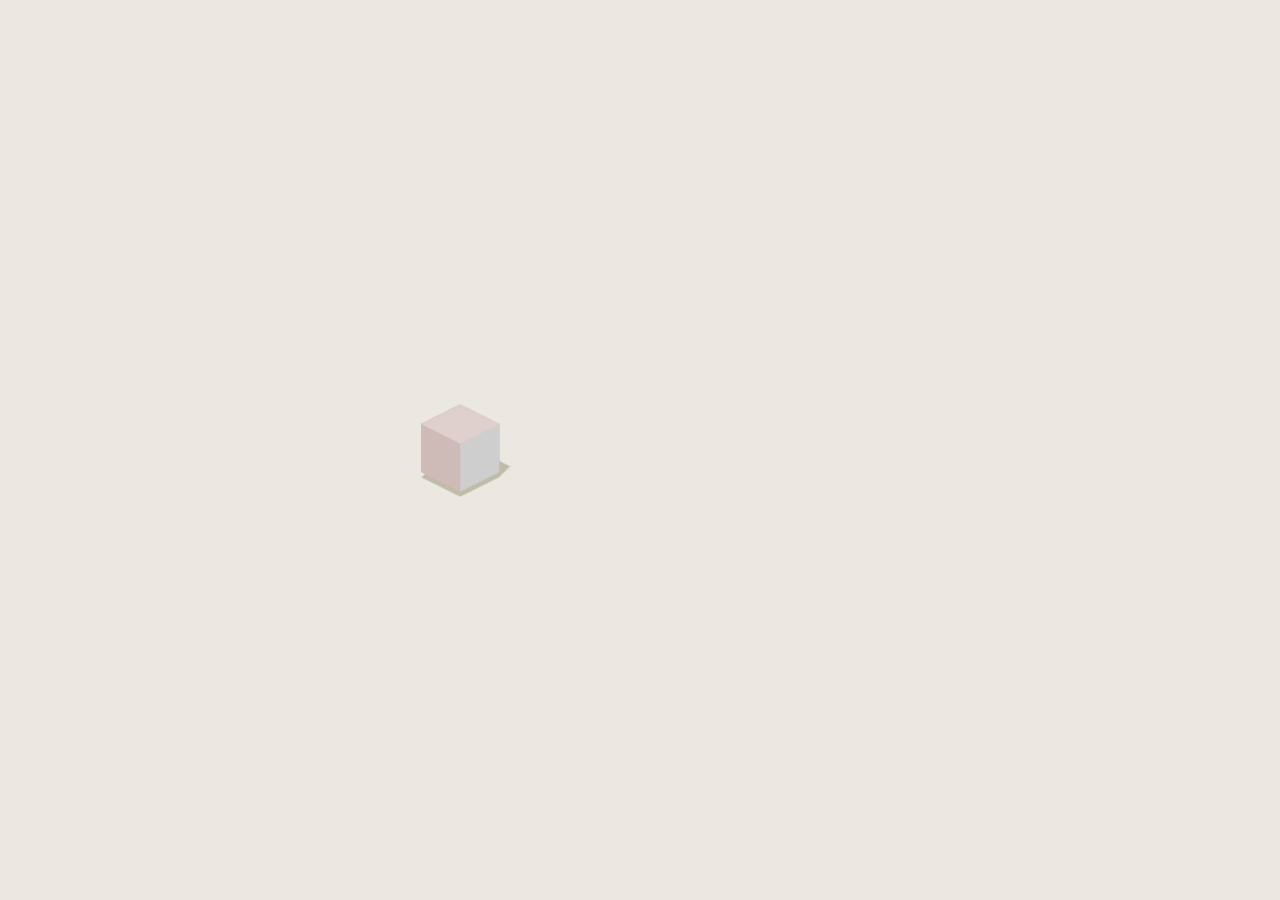
==== commit 69cdda6c: "Update index.html" ====
--- a/index.html
+++ b/index.html
@@ -166,7 +166,7 @@
             </h4>
             <br />
             <br />
-            <p>[ 2005 - 2009 ]</p>
+            <p>[ 2009 - 2013 ]</p>
             <br />
             <br />
             <br />
@@ -193,7 +193,7 @@
             </h4>
             <br />
             <br />
-            <p>[ 2010 - 2014 ]</p>
+            <p>[ 2014 - 2016 ]</p>
           </div>
         </section>
 
@@ -351,7 +351,7 @@
               </p>
             </h4>
             <br />
-            <p><strong>Auvik Networks</strong> [ Jan 2015 - November 2021 ]</p>
+            <p><strong>Auvik Networks</strong> [ Jan 2017 - November 2021 ]</p>
             <br />
             <p>
               frontend Bootcamp we learned HTML5, CSS3, Javascript, React
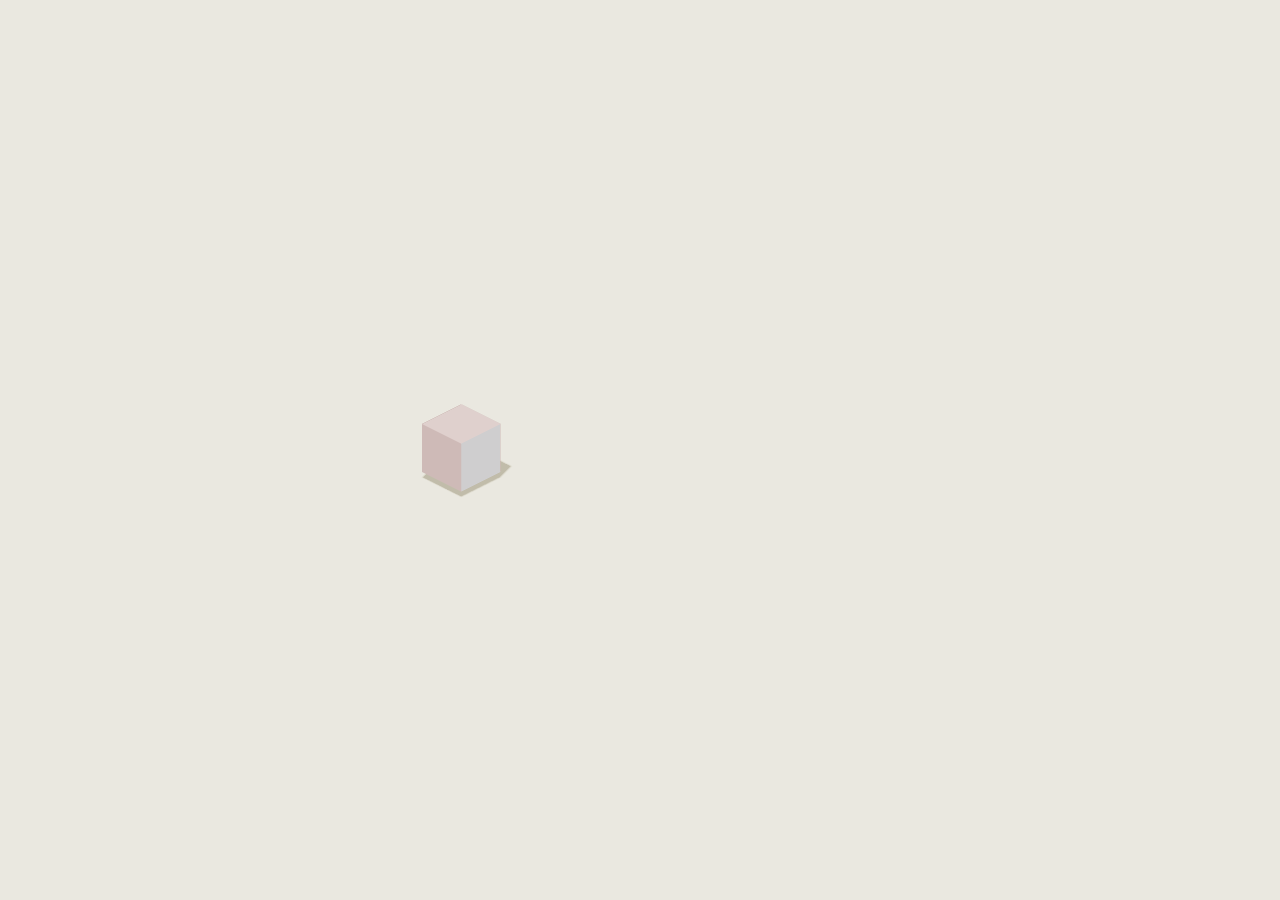
==== commit 938b6679: "Update index.html" ====
--- a/index.html
+++ b/index.html
@@ -77,7 +77,7 @@
 
             <div class="hero-main">
               <h1 class="hero-main-title">John Wickle</h1>
-              <p class="hero-main-description">Sr.Full Stack Developer</p>
+              <p class="hero-main-description">Full Stack Developer</p>
             </div>
 
             <div class="hero-second">
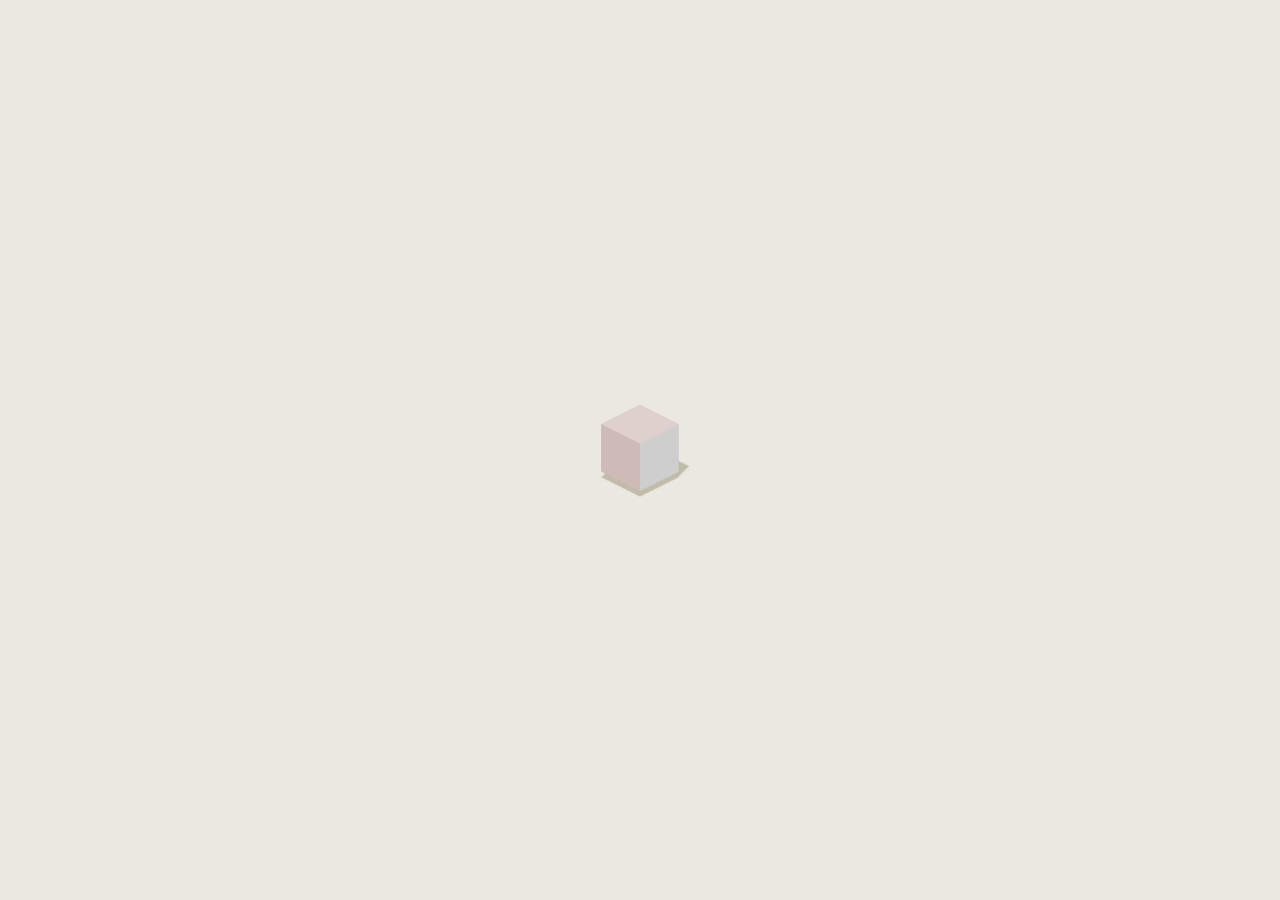
==== commit f86f6271: "Update index.html" ====
--- a/index.html
+++ b/index.html
@@ -107,7 +107,7 @@
           <div class="section-detail-wrapper">
             <p class="section-text">
               🙋‍♂️ Hi there, I am 33 years old from Argentina. 🌞⛱🌊 I am a highly
-              skilled web developer with over 12 years of experience in the
+              skilled web developer with over 7 years of experience in the
               industry. I've worked on a variety of projects and have a track
               record of delivering high-quality solutions. I know how to work
               with Startup Company.
